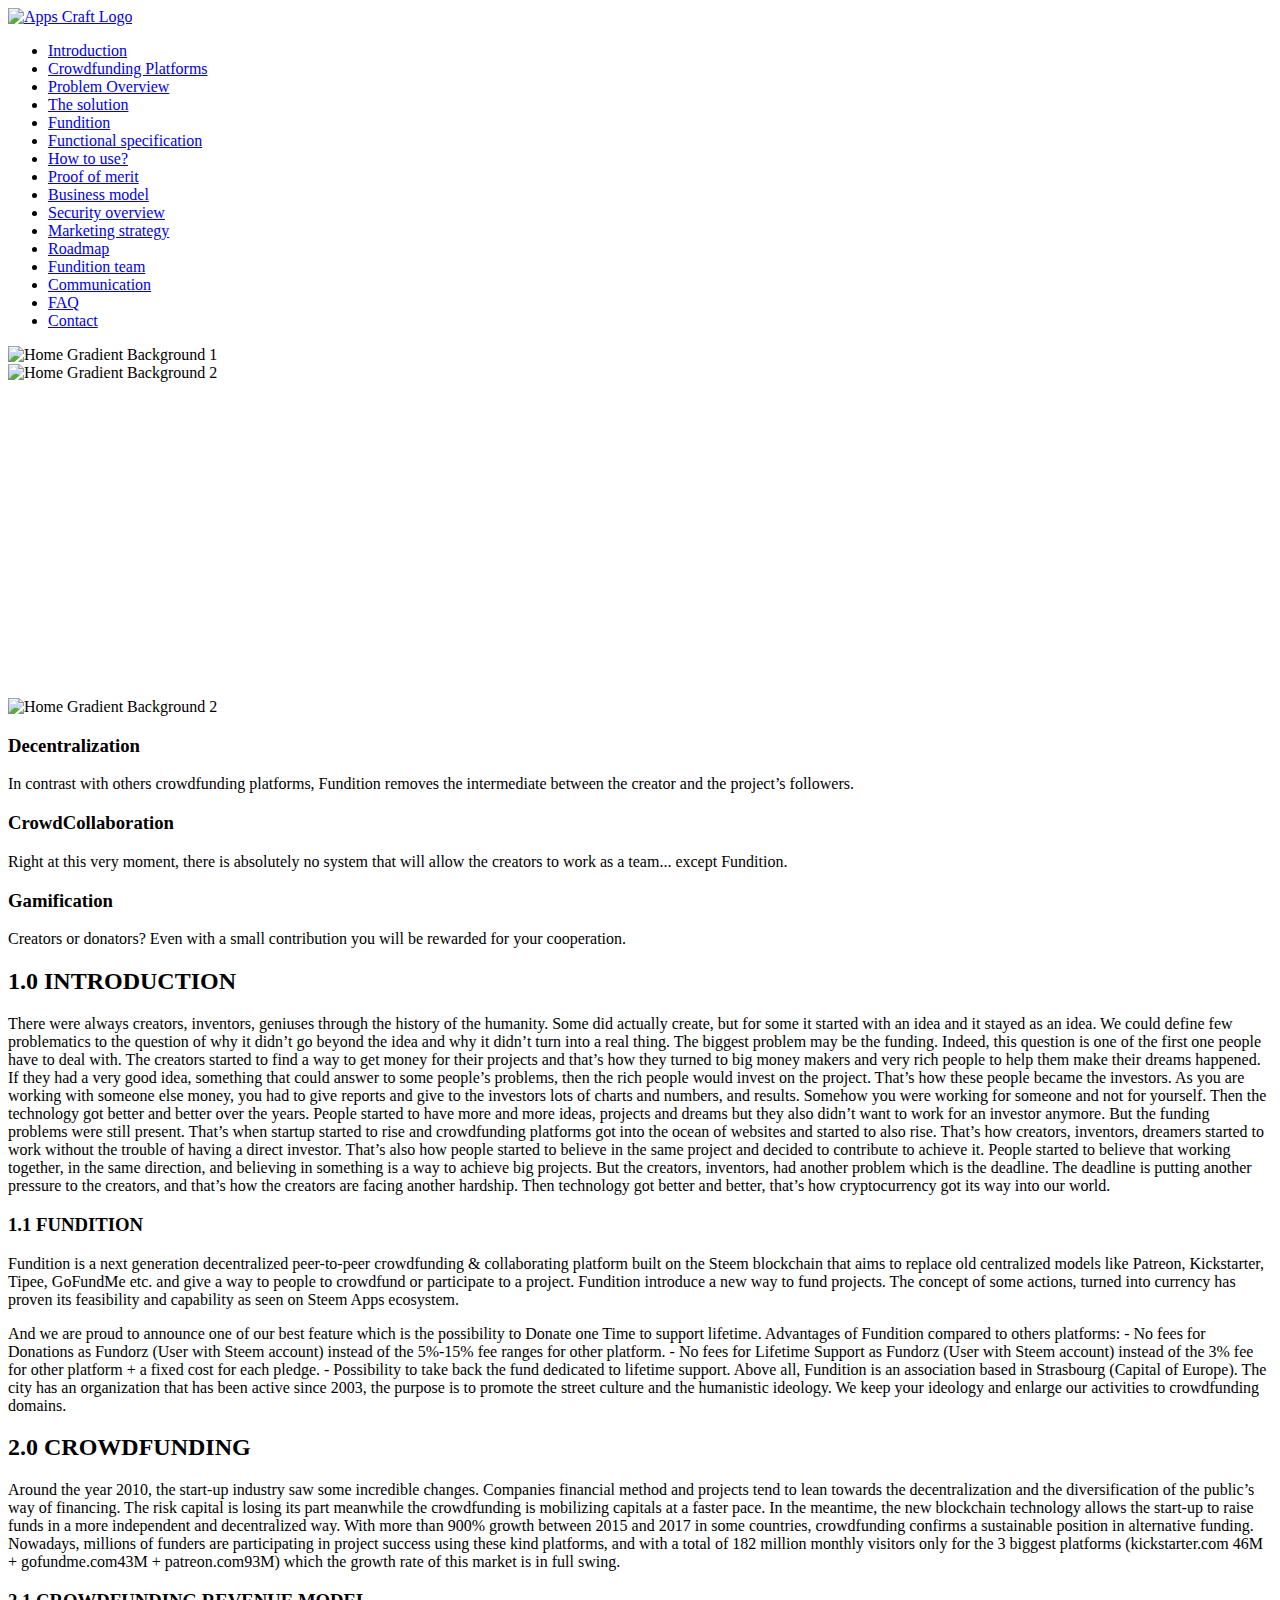
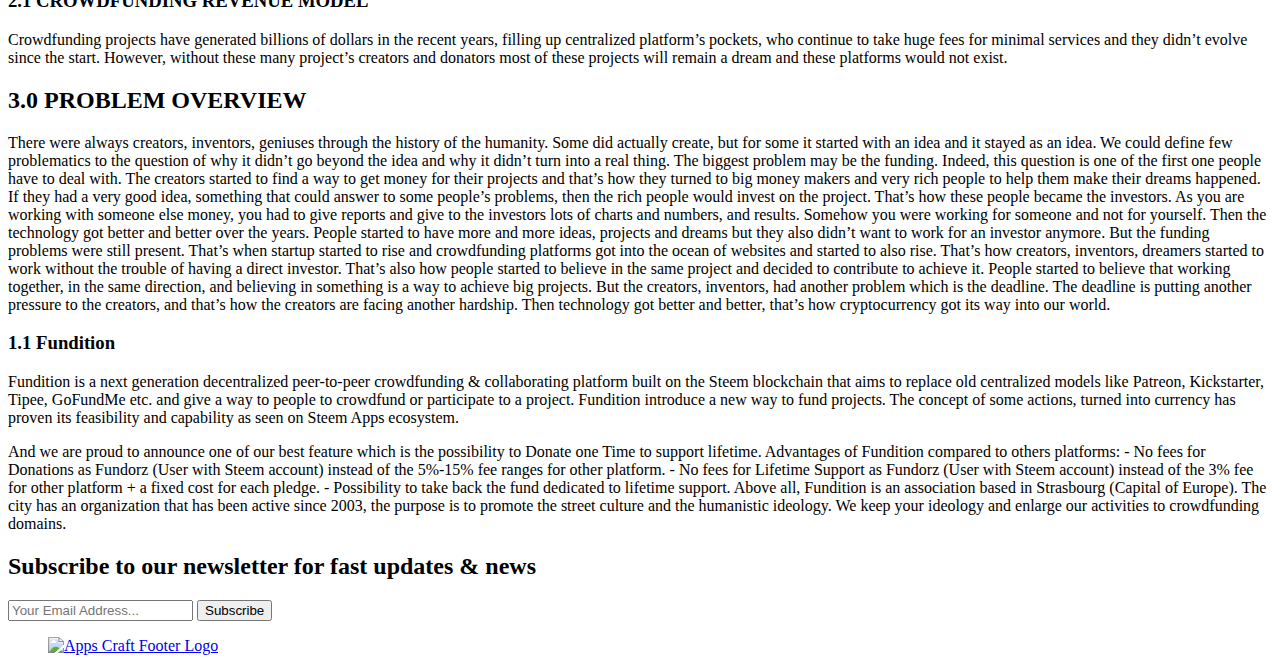
==== index.html @ 5d5ae324 "Update index.html" ====
<!doctype html>
<html class="no-js" lang="zxx">

<head>
	<title>Fundition - WhitePaper</title>

	<meta charset="UTF-8" />
	<meta http-equiv="X-UA-Compatible" content="IE=edge">
	<meta name="description" content="Apps Craft - Creative Agency Template by pixiefy">
	<meta name="author" content="pixiefy">
	<meta name="viewport" content="width=device-width, initial-scale=1">
	<link href="https://fonts.googleapis.com/css?family=Poppins:300,400,500,600,700" rel="stylesheet">

	<link rel="stylesheet" href="css/owl.theme.css">
	<link rel="stylesheet" href="css/owl.transitions.css">
	<link rel="stylesheet" href="css/owl.carousel.css">
	<!-- Owl Stylesheet -->
	<link rel="stylesheet" href="css/magnific-popup.css">
	<!-- Magnific PopUP Stylesheet -->
	<link rel="stylesheet" href="css/isotope.css">
	<!-- Isotope Stylesheet -->
	<link rel="stylesheet" href="css/bootstrap.min.css" />
	<!-- Bootstrap Stylesheet -->
	<link rel="stylesheet" href="css/et-lant-font.css" />
	<!-- Et-Lant Font Stylesheet -->
	<link rel="stylesheet" href="css/3dslider.css" />
	<!-- 3D Slider Stylesheet -->
	<link rel="stylesheet" href="css/animate.css" />
	<!-- Animate Stylesheet -->
	<link rel="stylesheet" href="css/material-design-iconic-font.css" />
	<!-- Iconic Font Stylesheet -->
	<link rel="stylesheet" href="style.css">
	<!-- Main Style.css Stylesheet -->
	<link rel="stylesheet" href="css/responsive.css">
	<!-- Resposive.css Stylesheet -->
</head>

<body>

	<!-- Apps Craft Body Start -->
	<div id="preloader"></div>

	<!-- Apps Craft Main Menu -->
	<header class="apps-craft-main-menu-area" id="apps-craft-menus">
		<div class="container">
			<div class="row">
				<div class="col-md-3 col-sm-3 col-xs-6">
					<div class="apps-craft-logo">
						<a href="#apps-craft-home">
							<img src="img/logo.png" alt="Apps Craft Logo">
						</a>
					</div>
					<!-- .apps-craft-logo END -->
				</div>

				<div class="col-md-9 col-sm-9 col-xs-6">
					<div class="apps-craft-menu-and-serach clear-both">
						<span id="apps-craft-main-menu-icon">
							<div class="la-ball-elastic-dots la-2x item-generate" style="color:#fa326f">
								<div></div>
								<div></div>
								<div></div>
							</div>
						</span>
						<nav id="apps-craft-menu" class="apps-craft-menu">
							<ul>
								<li>
									<a href="#apps-craft-introduction">Introduction</a>
								</li>
								<li>
									<a href="#apps-craft-crowdfunding">Crowdfunding Platforms</a>
								</li>
								<li>
									<a href="#apps-craft-problem">Problem Overview</a>
								</li>
								<li>
									<a href="#apps-craft-solution">The solution</a>
								</li>
								<li>
									<a href="#apps-craft-fundition">Fundition</a>
								</li>
								<li>
									<a href="#apps-craft-specification">Functional specification</a>
								</li>
								<li>
									<a href="#apps-craft-howtouse">How to use?</a>
								</li>
								<li>
									<a href="#apps-craft-proofofmerit">Proof of merit</a>
								</li>
								<li>
									<a href="#apps-craft-businessmodel">Business model</a>
								</li>
								<li>
									<a href="#apps-craft-security">Security overview</a>
								</li>
								<li>
									<a href="#apps-craft-marketing">Marketing strategy</a>
								</li>
								<li>
									<a href="#apps-craft-roadmap">Roadmap</a>
								</li>
								<li>
									<a href="#apps-craft-team">Fundition team</a>
								</li>
								<li>
									<a href="#apps-craft-communication">Communication</a>
								</li>
								<li>
									<a href="#apps-craft-faq">FAQ</a>
								</li>
								<li>
									<a href="#apps-craft-contact">Contact</a>
								</li>
							</ul>
						</nav>
						<!-- .apps-craft-menu END -->
					</div>
					<!-- .apps-craft-menu-and-serach END -->
				</div>
			</div>
		</div>
	</header>
	<!-- .apps-craft-main-menu END -->

	<!-- Apps Craft Welcome Section -->
	<section class="apps-craft-welcome-section" style="background-image: url(img/welcome-version-2.jpg);" id="apps-craft-home">
		<div class="apps-craft-position-rel hidden-xs">
			<div id="apps_craft_animation">
				<div class="layer" data-depth="0.20">
					<img src="img/home-gradiant-bg-1.png" alt="Home Gradient Background 1">
				</div>
				<div class="layer apps_craft_layer_z" data-depth="0.20">
					<img src="img/home-gradiant-bg-2.png" alt="Home Gradient Background 2">
				</div>
			</div>
		</div>
		<div class="apps-craft-welcome-container">
			<div class="container">
				<div class="row">
					<div class="col-md-12">
						<div class="apps-craft-welcome-content" style="margin-top:25%;">
							<div class="apps-craft-section-heading">
								<img src="img/fundition.png" alt="Home Gradient Background 2">
							</div>
						</div>
					</div>
					<!-- <div class="col-md-6 col-sm-8 col-xs-12">
						<div class="apps-craft-welcome-tbl">
							<div class="apps-craft-welcome-tbl-c">
								<div class="apps-craft-welcome-content">
									<h1>Get Your Free <br> Download of <br> <span>Restaurant</span> App</h1>

									<div class="apps-craft-download-store-btn-group">
										<a href="#" class="apps-craft-btn play-store-btn"><img src="img/google-play-logo.png" alt=""></a>
										<a href="#" class="apps-craft-btn app-store-btn"><img src="img/app-store-logo.png" alt=""></a>
									</div>
								</div>
							</div>
						</div>
					</div>
					<div class="col-md-6 col-sm-4 hidden-xs text-right">
						<div class="apps-craft-welcome-screenshort">
							<div class="apps-craft-welcome-tbl">
								<div class="apps-craft-welcome-tbl-c">
									<figure class="apps-craft-welcome-section-screen-short">
										<img src="img/app-screen-short.png" alt="" class="wow fadeIn" data-wow-delay=".4s">
									</figure>	
								</div>
							</div>
						</div>
					</div> -->
				</div>
			</div>
		</div>
		<div class="apps-craft-about-section" id="apps-craft-about">
			<div class="container">
				<div class="row">
					<div class="col-md-4 col-sm-4 col-xs-12">
						<div class="apps-craft-single-about wow fadeIn" data-wow-delay="400ms">
							<span class="icon-global"></span>
							<h3>Decentralization</h3>
							<p>In contrast with others crowdfunding platforms, Fundition removes the intermediate between the creator and the project’s
								followers.</p>
						</div>
					</div>
					<div class="col-md-4 col-sm-4 col-xs-12">
						<div class="apps-craft-single-about wow fadeIn" data-wow-delay="600ms">
							<span class="icon-lightbulb"></span>
							<h3>CrowdCollaboration</h3>
							<p>Right at this very moment, there is absolutely no system that will allow the creators to work as a team... except
								Fundition.</p>
						</div>
					</div>
					<div class="col-md-4 col-sm-4 col-xs-12">
						<div class="apps-craft-single-about wow fadeIn" data-wow-delay="800ms">
							<span class="icon-trophy"></span>
							<h3>Gamification</h3>
							<p>Creators or donators? Even with a small contribution you will be rewarded for your cooperation.</p>
						</div>
					</div>
				</div>
			</div>
		</div>
	</section>


	<!-- INTRODUCTION -->
	<section class="apps-craft-feature-section section-padding" id="apps-craft-introduction">
		<div class="container">
			<div class="row">
				<div class="apps-craft-now-available-content wow fadeIn">
						<div class="apps-craft-section-heading">
								<h2>1.0 INTRODUCTION</h2>
							</div>
					<p>There were always creators, inventors, geniuses through the history of the humanity. Some did actually create, but for some it started with an idea and it stayed as an idea. We could define few problematics to the question of why it didn’t go beyond the idea and why it didn’t turn into a real thing. The biggest problem may be the funding. Indeed, this question is one of the first one people have to deal with. The creators started to find a way to get money for their projects and that’s how they turned to big money makers and very rich people to help them make their dreams happened. If they had a very good idea, something that could answer to some people’s problems, then the rich people would invest on the project. That’s how these people became the investors. As you are working with someone else money, you had to give reports and give to the investors lots of charts and numbers, and results. Somehow you were working for someone and not for yourself. Then the technology got better and better over the years. People started to have more and more ideas, projects and dreams but they also didn’t want to work for an investor anymore. But the funding problems were still present. That’s when startup started to rise and crowdfunding platforms got into the ocean of websites and started to also rise. That’s how creators, inventors, dreamers started to work without the trouble of having a direct investor. That’s also how people started to believe in the same project and decided to contribute to achieve it. People started to believe that working together, in the same direction, and believing in something is a way to achieve big projects. But the creators, inventors, had another problem which is the deadline. The deadline is putting another pressure to the creators, and that’s how the creators are facing another hardship. Then technology got better and better, that’s how cryptocurrency got its way into our world.</p>
				</div>
				<div class="apps-craft-now-available-content wow fadeIn">
						<div class="apps-craft-section-heading">
								<h3>1.1 FUNDITION</h3>
							</div>
						<p>Fundition is a next generation decentralized peer-to-peer crowdfunding & collaborating platform built on the Steem blockchain that aims to replace old centralized models like Patreon, Kickstarter, Tipee, GoFundMe etc. and give a way to people to crowdfund or participate to a project. Fundition introduce a new way to fund projects. The concept of some actions, turned into currency has proven its feasibility and capability as seen on Steem Apps ecosystem.</p>
					<p>And we are proud to announce one of our best feature which is the possibility to Donate one Time to support lifetime.
							Advantages of Fundition compared to others platforms:
							- No fees for Donations as Fundorz (User with Steem account) instead of the 5%-15% fee ranges for other platform.
							- No fees for Lifetime Support as Fundorz (User with Steem account) instead of the 3% fee for other platform + a fixed cost for each pledge.
							- Possibility to take back the fund dedicated to lifetime support.
							Above all, Fundition is an association based in Strasbourg (Capital of Europe). The city has an organization that has been active since 2003, the purpose is to promote the street culture and the humanistic ideology. We keep your ideology and enlarge our activities to crowdfunding domains.
							</p>
					</div>
			</div>
		</div>
	</section>
		<!-- CROWDFUNDING -->
		<section class="apps-craft-feature-section section-padding" id="apps-craft-crowdfunding">
				<div class="container">
					<div class="row">
						<div class="apps-craft-now-available-content wow fadeIn">
								<div class="apps-craft-section-heading">
										<h2>2.0 CROWDFUNDING</h2>
									</div>
									<p>Around the year 2010, the start-up industry saw some incredible changes. Companies financial method and projects tend to lean towards the decentralization and the diversification of the public’s way of financing. The risk capital is losing its part meanwhile the crowdfunding is mobilizing capitals at a faster pace.  In the meantime, the new blockchain technology allows the start-up to raise funds in a more independent and decentralized way.
											With more than 900% growth between 2015 and 2017 in some countries, crowdfunding confirms a sustainable position in alternative funding. Nowadays, millions of funders are participating in project success using these kind platforms, and with a total of 182 million monthly visitors only for the 3 biggest platforms (kickstarter.com 46M + gofundme.com43M + patreon.com93M) which the growth rate of this market is in full swing.
											</p>						</div>
						<div class="apps-craft-now-available-content wow fadeIn">
								<div class="apps-craft-section-heading">
										<h3>2.1 CROWDFUNDING REVENUE MODEL</h3>
									</div>
							<p>Crowdfunding projects have generated billions of dollars in the recent years, filling up centralized platform’s pockets, who continue to take huge fees for minimal services and they didn’t evolve since the start. However, without these many project’s creators and donators most of these projects will remain a dream and these platforms would not exist.</p>
							</div>
					</div>
				</div>
			</section>
				<!-- PROBLEM -->
	<section class="apps-craft-feature-section section-padding" id="apps-craft-problem">
			<div class="container">
				<div class="row">
					<div class="apps-craft-now-available-content wow fadeIn">
							<div class="apps-craft-section-heading">
									<h2>3.0 PROBLEM OVERVIEW</h2>
								</div>
						<p>There were always creators, inventors, geniuses through the history of the humanity. Some did actually create, but for some it started with an idea and it stayed as an idea. We could define few problematics to the question of why it didn’t go beyond the idea and why it didn’t turn into a real thing. The biggest problem may be the funding. Indeed, this question is one of the first one people have to deal with. The creators started to find a way to get money for their projects and that’s how they turned to big money makers and very rich people to help them make their dreams happened. If they had a very good idea, something that could answer to some people’s problems, then the rich people would invest on the project. That’s how these people became the investors. As you are working with someone else money, you had to give reports and give to the investors lots of charts and numbers, and results. Somehow you were working for someone and not for yourself. Then the technology got better and better over the years. People started to have more and more ideas, projects and dreams but they also didn’t want to work for an investor anymore. But the funding problems were still present. That’s when startup started to rise and crowdfunding platforms got into the ocean of websites and started to also rise. That’s how creators, inventors, dreamers started to work without the trouble of having a direct investor. That’s also how people started to believe in the same project and decided to contribute to achieve it. People started to believe that working together, in the same direction, and believing in something is a way to achieve big projects. But the creators, inventors, had another problem which is the deadline. The deadline is putting another pressure to the creators, and that’s how the creators are facing another hardship. Then technology got better and better, that’s how cryptocurrency got its way into our world.</p>
					</div>
					<div class="apps-craft-now-available-content wow fadeIn">
							<div class="apps-craft-section-heading">
									<h3>1.1 Fundition</h3>
								</div>
							<p>Fundition is a next generation decentralized peer-to-peer crowdfunding & collaborating platform built on the Steem blockchain that aims to replace old centralized models like Patreon, Kickstarter, Tipee, GoFundMe etc. and give a way to people to crowdfund or participate to a project. Fundition introduce a new way to fund projects. The concept of some actions, turned into currency has proven its feasibility and capability as seen on Steem Apps ecosystem.</p>
						<p>And we are proud to announce one of our best feature which is the possibility to Donate one Time to support lifetime.
								Advantages of Fundition compared to others platforms:
								- No fees for Donations as Fundorz (User with Steem account) instead of the 5%-15% fee ranges for other platform.
								- No fees for Lifetime Support as Fundorz (User with Steem account) instead of the 3% fee for other platform + a fixed cost for each pledge.
								- Possibility to take back the fund dedicated to lifetime support.
								Above all, Fundition is an association based in Strasbourg (Capital of Europe). The city has an organization that has been active since 2003, the purpose is to promote the street culture and the humanistic ideology. We keep your ideology and enlarge our activities to crowdfunding domains.
								</p>
						</div>
				</div>
			</div>
		</section>



	<!-- Apps Craft Footer Section -->
	<footer class="apps-craft-footer-section" id="apps-craft-footer">
		<div class="container">
			<div class="row">
				<div class="col-md-12">
					<div class="apps-craft-subscribe-content">
						<div class="wow fadeInUp" data-wow-delay=".3s">
							<h2>
								<span>Subscribe</span> to our newsletter for fast updates & news</h2>
						</div>
						<div class="apps-craft-subscribe-form apps-craft-subscribe-form-box-shadow clear-both wow fadeInUp" data-wow-delay=".5s">
							<form class="mc-form bottom">
								<input class="mc-email" id="mc-email" placeholder="Your Email Address..." type="email" required="required">
								<input class="submit-btn" type="submit" value="Subscribe">
								<label for="mc-email"></label>
							</form>
						</div>
						<!-- .apps-craft-subscribe-form END -->
					</div>
					<!-- .apps-craft-subscribe-content END -->

					<figure class="apps-craft-footer-logo text-center">
						<a href="#">
							<img src="img/footer-logo.png" alt="Apps Craft Footer Logo" class="wow fadeInUp" data-wow-delay=".7s">
						</a>
					</figure>
					<!-- .apps-craft-footer-logo END -->
				</div>
			</div>
		</div>
	</footer>
	<!-- .apps-craft-footer-section END -->

	<!-- js File Start -->

	<script type="text/javascript" src="js/jquery-3.1.1.min.js"></script>
	<!-- jquery-3.1.1.min.js -->
	<script type="text/javascript" src="js/jquery.ajaxchimp.min.js"></script>
	<!--jquery.ajaxchimp.min.js  -->
	<script type="text/javascript" src="js/jquery.easing.1.3.js"></script>
	<!--jquery.easing.1.3.js  -->
	<script type="text/javascript" src="js/bootstrap.min.js"></script>
	<!-- bootstrap.min.js -->
	<script src="js/owl.carousel.min.js"></script>
	<!-- owl.carousel.min.js -->
	<script src="js/isotope.pkgd.min.js"></script>
	<!-- isotope.pkgd.min.js -->
	<script src="js/jquery.magnific-popup.min.js"></script>
	<!-- jquery.magnific-popup.min.js -->
	<script src="js/skrollr.min.js"></script>
	<!-- skrollr.min.js -->
	<script src="js/utils.js"></script>
	<!-- utils.js -->
	<script src="js/jquery.parallax.js"></script>
	<!-- jquery.parallax.js -->
	<script src="js/wow.js"></script>
	<!-- wow.js -->
	<script src="js/jquery.tubular.1.0.js"></script>
	<!-- jquery.tubular.1.0.js -->
	<script src="js/particles.js"></script>
	<!-- jquery.particles.js -->

	<script src="js/main.js"></script>
	<!-- main.js -->

</body>

</html>
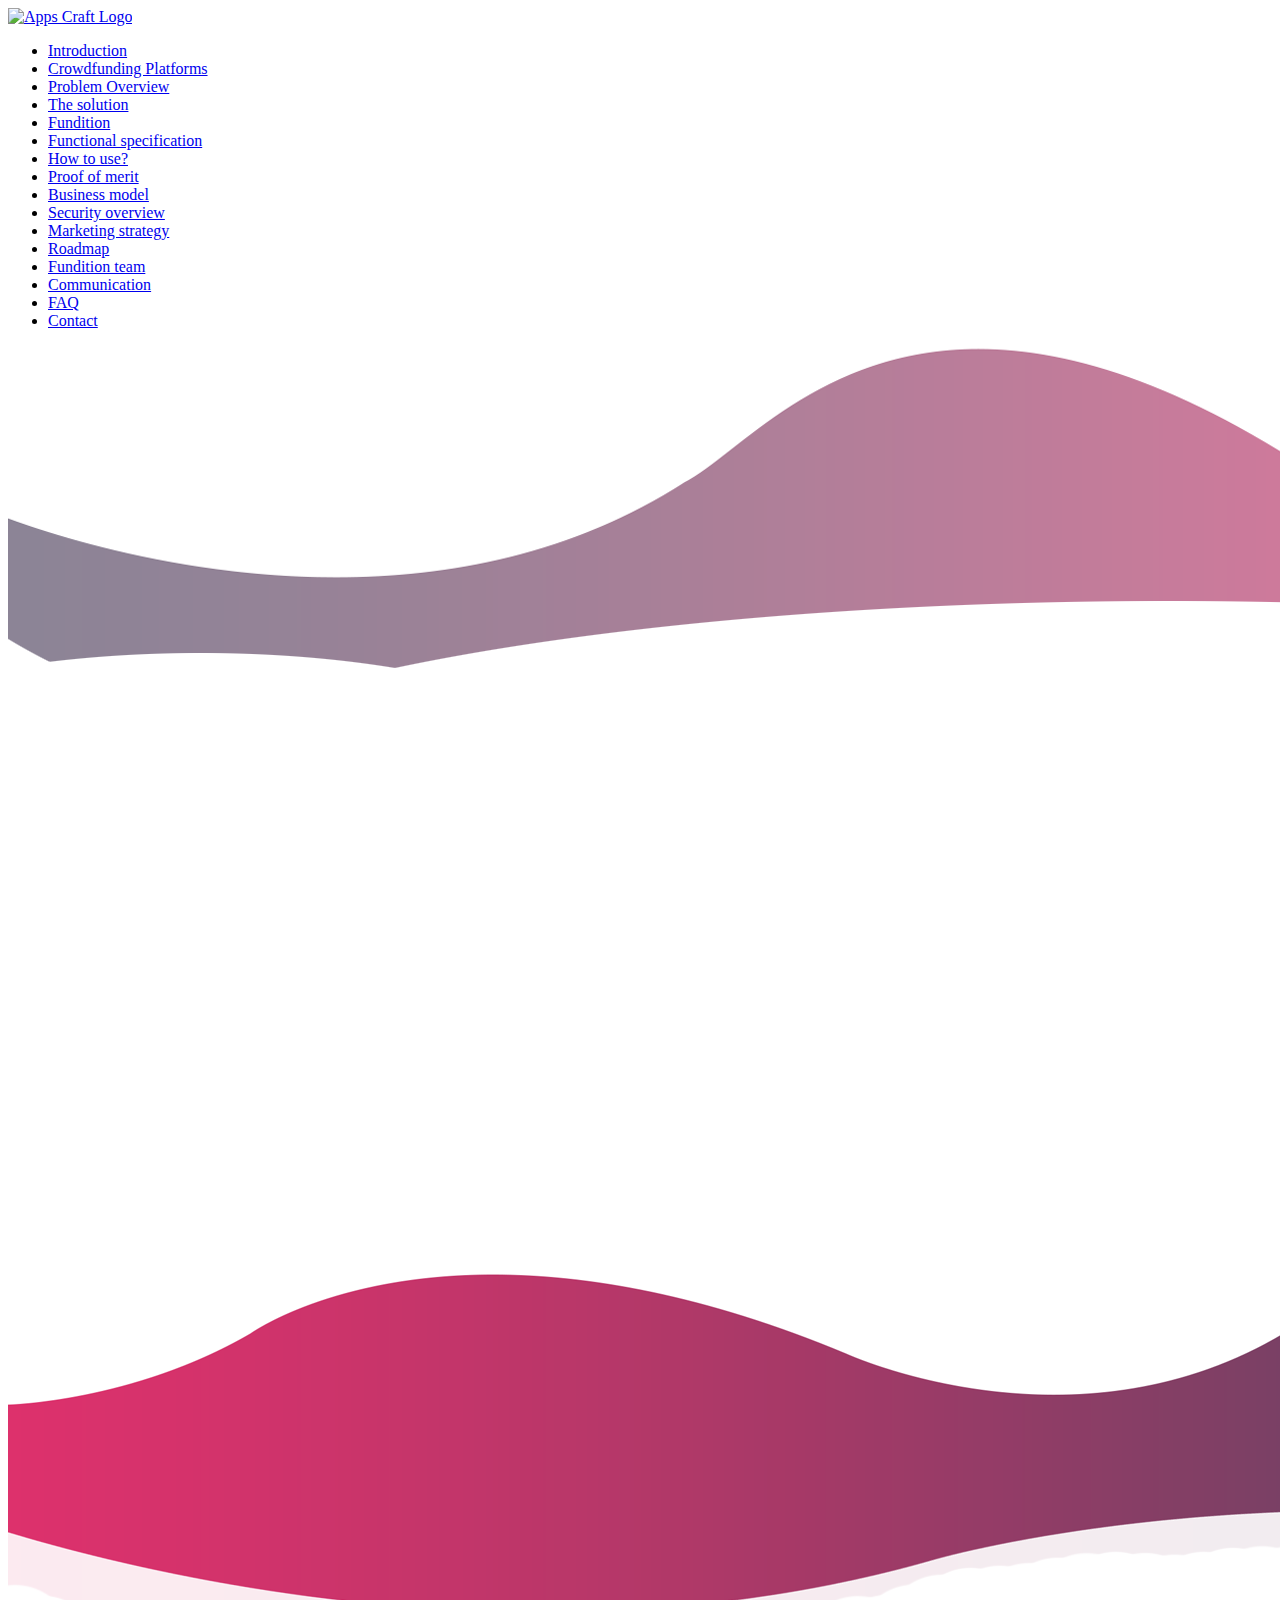
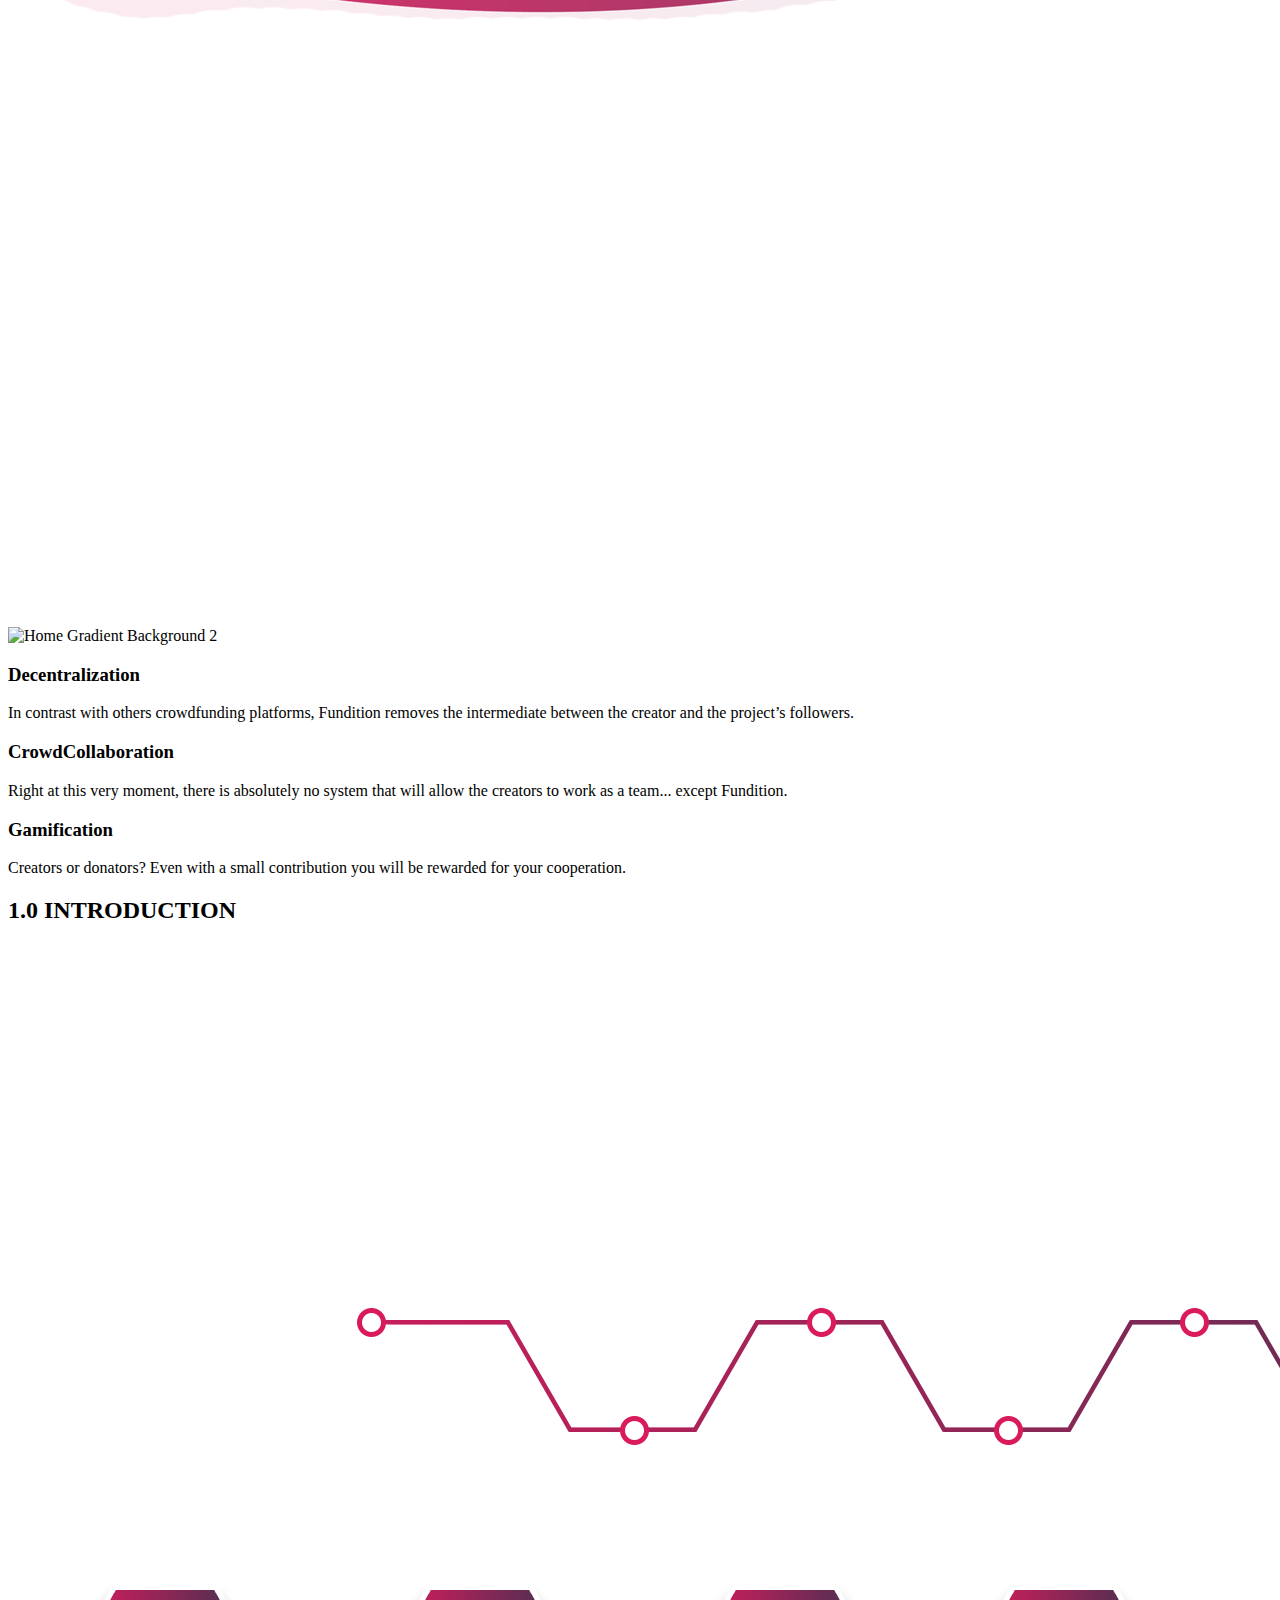
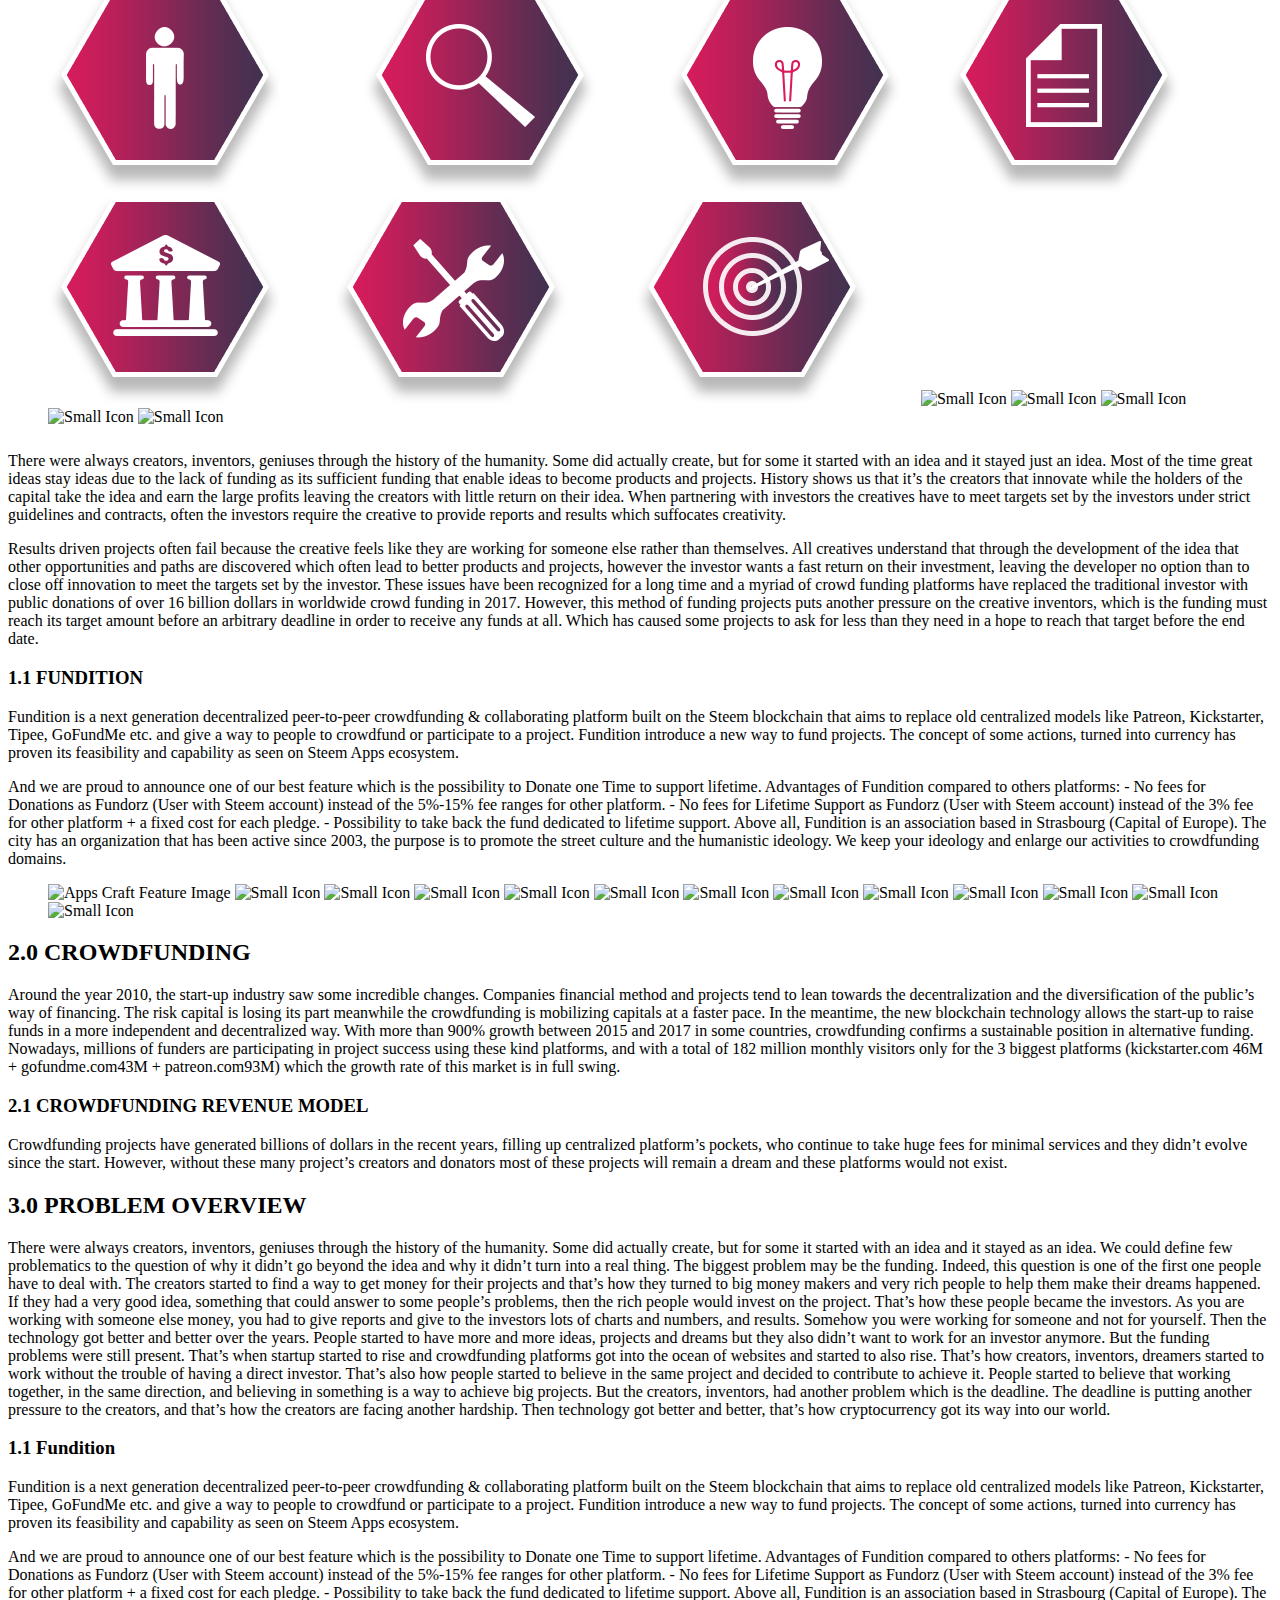
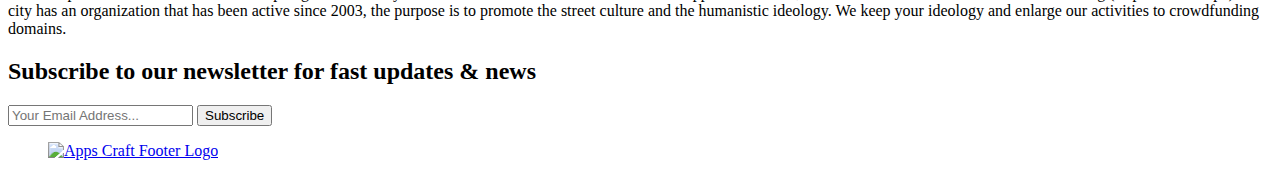
==== commit d63d06c8: "introduction" ====
--- a/index.html
+++ b/index.html
@@ -2,7 +2,7 @@
 <html class="no-js" lang="zxx">
 
 <head>
-	<title>Fundition - WhitePaper</title>
+	<title>Fundition.io - Decentralized Crowdfunding platform</title>
 
 	<meta charset="UTF-8" />
 	<meta http-equiv="X-UA-Compatible" content="IE=edge">
@@ -37,9 +37,6 @@
 
 <body>
 
-	<!-- Apps Craft Body Start -->
-	<div id="preloader"></div>
-
 	<!-- Apps Craft Main Menu -->
 	<header class="apps-craft-main-menu-area" id="apps-craft-menus">
 		<div class="container">
@@ -181,7 +178,8 @@
 							<span class="icon-global"></span>
 							<h3>Decentralization</h3>
 							<p>In contrast with others crowdfunding platforms, Fundition removes the intermediate between the creator and the project’s
-								followers.</p>
+								followers.
+							</p>
 						</div>
 					</div>
 					<div class="col-md-4 col-sm-4 col-xs-12">
@@ -189,7 +187,8 @@
 							<span class="icon-lightbulb"></span>
 							<h3>CrowdCollaboration</h3>
 							<p>Right at this very moment, there is absolutely no system that will allow the creators to work as a team... except
-								Fundition.</p>
+								Fundition.
+							</p>
 						</div>
 					</div>
 					<div class="col-md-4 col-sm-4 col-xs-12">
@@ -210,73 +209,331 @@
 		<div class="container">
 			<div class="row">
 				<div class="apps-craft-now-available-content wow fadeIn">
-						<div class="apps-craft-section-heading">
-								<h2>1.0 INTRODUCTION</h2>
-							</div>
-					<p>There were always creators, inventors, geniuses through the history of the humanity. Some did actually create, but for some it started with an idea and it stayed as an idea. We could define few problematics to the question of why it didn’t go beyond the idea and why it didn’t turn into a real thing. The biggest problem may be the funding. Indeed, this question is one of the first one people have to deal with. The creators started to find a way to get money for their projects and that’s how they turned to big money makers and very rich people to help them make their dreams happened. If they had a very good idea, something that could answer to some people’s problems, then the rich people would invest on the project. That’s how these people became the investors. As you are working with someone else money, you had to give reports and give to the investors lots of charts and numbers, and results. Somehow you were working for someone and not for yourself. Then the technology got better and better over the years. People started to have more and more ideas, projects and dreams but they also didn’t want to work for an investor anymore. But the funding problems were still present. That’s when startup started to rise and crowdfunding platforms got into the ocean of websites and started to also rise. That’s how creators, inventors, dreamers started to work without the trouble of having a direct investor. That’s also how people started to believe in the same project and decided to contribute to achieve it. People started to believe that working together, in the same direction, and believing in something is a way to achieve big projects. But the creators, inventors, had another problem which is the deadline. The deadline is putting another pressure to the creators, and that’s how the creators are facing another hardship. Then technology got better and better, that’s how cryptocurrency got its way into our world.</p>
+					<div class="apps-craft-section-heading" style="padding-bottom:20px;">
+						<h2>1.0 INTRODUCTION</h2>
+					</div>
+	
+					<div class="apps-craft-feature-img text-center" itemscope itemtype="http://schema.org/ImageGallery">
+						<figure itemprop="associatedMedia" itemscope itemtype="http://schema.org/ImageObject">
+							<img src="img/introduction-line.png" alt="Apps Craft Feature Image">
+	
+							<span class="apps-craft-feature-ico icon-1x" 
+							data-1000-top="opacity: 0.2;top: 116px;transform:translateX(190px) scale(1);"
+							data-800-top="opacity: 1;bottom: 61px;transform:translateX(190px) scale(1);"
+							data-top="bottom: 61px;transform:translateX(190px) scale(1);" >
+								<img src="img/icon/icon-user.png" alt="Small Icon">
+							</span> 
+							<span class="apps-craft-feature-ico icon-1x" 
+							data-1000-top="opacity: 0;top: 86px;transform:translateX(190px) scale(1);"
+							data-800-top="opacity: 1;bottom: 61px;transform:translateX(190px) scale(1);"
+							data-top="bottom: 61px;transform:translateX(190px) scale(1);" >
+							<span style="color:white;">CREATOR</span>
+							</span> 
+
+							<span class="apps-craft-feature-ico icon-1x" 
+							data-900-top="opacity: 0.2;top: 180px;transform:translateX(310px) scale(1);"
+							data-700-top="opacity: 1;bottom: 61px;transform:translateX(310px) scale(1);"
+							data-top="bottom: 61px;transform:translateX(310px) scale(1);" >
+								<img src="img/icon/icon-search.png" alt="Small Icon">
+							</span> 
+
+							<span class="apps-craft-feature-ico icon-1x" 
+							data-900-top="opacity: 0;top: 150px;transform:translateX(310px) scale(1);"
+							data-700-top="opacity: 1;bottom: 61px;transform:translateX(310px) scale(1);"
+							data-top="bottom: 61px;transform:translateX(310px) scale(1);" >
+							<span style="color:white;">SEARCH</span>
+							</span> 
+
+							<span class="apps-craft-feature-ico icon-1x" 
+							data-800-top="opacity: 0.2;top: 116px;transform:translateX(426px) scale(1);"
+							data-600-top="opacity: 1;bottom: 61px;transform:translateX(426px) scale(1);"
+							data-top="bottom: 61px;transform:translateX(426px) scale(1);" >
+								<img src="img/icon/icon-create.png" alt="Small Icon">
+							</span> 
+
+							<span class="apps-craft-feature-ico icon-1x" 
+							data-800-top="opacity:0;top: 86px;transform:translateX(426px) scale(1);"
+							data-600-top="opacity: 1;bottom: 61px;transform:translateX(426px) scale(1);"
+							data-top="bottom: 61px;transform:translateX(426px) scale(1);" >
+							<span style="color:white;">IDEA</span>
+							</span> 
+
+							<span class="apps-craft-feature-ico icon-1x" 
+							data-700-top="opacity:0.2;top: 180px;transform:translateX(540px) scale(1);"
+							data-500-top="opacity: 1;bottom: 61px;transform:translateX(540px) scale(1);"
+							data-top="bottom: 61px;transform:translateX(540px) scale(1);" >
+								<img src="img/icon/icon-note.png" alt="Small Icon">
+							</span> 
+
+							<span class="apps-craft-feature-ico icon-1x" 
+							data-700-top="opacity:0;top: 150px;transform:translateX(540px) scale(1);"
+							data-500-top="opacity: 1;bottom: 61px;transform:translateX(540px) scale(1);"
+							data-top="bottom: 61px;transform:translateX(540px) scale(1);" >
+							<span style="color:white;">PLAN</span>
+							</span> 
+
+							<span class="apps-craft-feature-ico icon-1x" 
+							data-600-top="opacity:0.2;top: 116px;transform:translateX(652px) scale(1);"
+							data-400-top="opacity: 0.5;bottom: 61px;transform:translateX(652px) scale(1);"
+							data-300-top="opacity: 0.5;bottom: 61px;transform:translateX(652px) scale(1);"
+							data-200-top="opacity: 0.5;bottom: 61px;transform:translateX(652px) scale(1);"
+							data-100-top="opacity: 0.2;bottom: 61px;transform:translateX(652px) scale(1);"
+						 >
+								<img src="img/icon/icon-fund.png" alt="Small Icon">
+							</span> 
+
+							<span class="apps-craft-feature-ico icon-1x" 
+							data-600-top="opacity:0;top: 86px;transform:translateX(652px) scale(1);"
+							data-400-top="opacity: 0.5;bottom: 61px;transform:translateX(652px) scale(1);"
+							data-top="bottom: 61px;transform:translateX(652px) scale(1);" >
+							<span style="color:white;">FUND</span>
+							</span> 
+
+							<span class="apps-craft-feature-ico icon-1x" 
+							data-500-top="opacity:0.2;top: 180px;transform:translateX(766px) scale(1);"
+							data-300-top="opacity:0.2;bottom: 61px;transform:translateX(766px) scale(1);"
+							data-100-top="opacity:0.1;bottom: 61px;transform:translateX(766px) scale(1);"
+							data-top="bottom: 61px;transform:translateX(766px) scale(1);" >
+								<img src="img/icon/icon-settings.png" alt="Small Icon">
+							</span> 
+
+							<span class="apps-craft-feature-ico icon-1x" 
+							data-500-top="opacity:0;top: 150px;transform:translateX(766px) scale(1);"
+							data-300-top="opacity:1;bottom: 61px;transform:translateX(766px) scale(1);"
+							data-top="bottom: 61px;transform:translateX(766px) scale(1);" >
+							<span style="color:white;">ACTION</span>
+							</span> 
+	
+							<span class="apps-craft-feature-ico icon-1x" 
+							data-400-top="opacity: 0.2;top: 116px;transform:translateX(886px) scale(1);"
+							data-200-top="opacity:0.2;bottom: 61px;transform:translateX(886px) scale(1);"
+							data-200-top="opacity:0;bottom: 61px;transform:translateX(886px) scale(1);"
+							data-top="opacity:0;bottom: 61px;transform:translateX(886px) scale(1);" >
+								<img src="img/icon/icon-goal.png" alt="Small Icon">
+							</span> 
+
+							<span class="apps-craft-feature-ico icon-1x" 
+							data-400-top="opacity:0;top: 86px;transform:translateX(886px) scale(1);"
+							data-200-top="opacity:1;bottom: 61px;transform:translateX(886px) scale(1);"
+							data-top="opacity:0;bottom: 61px;transform:translateX(886px) scale(1);" >
+							<span style="color:white;">GOAL</span>
+							</span> 
+
+							<span class="apps-craft-feature-ico icon-3x" 
+							data-bottom="transform:translateY(826px)" 
+							data-top="transform:translateY(26px);">
+								<img src="img/icon/13.png" alt="Small Icon">
+							</span>
+							<span class="apps-craft-feature-ico icon-1x" 
+							data-bottom="transform:translateY(280px)" 
+							data-top="transform:translateY(40px);">
+								<img src="img/icon/15.png" alt="Small Icon">
+							</span>
+							<span class="apps-craft-feature-ico icon-10x" 
+							data-bottom="transform:translateY(226px)" 
+							data-top="transform:translateY(26px);">
+								<img src="img/icon/13.png" alt="Small Icon">
+							</span>
+							<span class="apps-craft-feature-ico icon-14x" 
+							data-bottom="transform:translateY(280px)" 
+							data-top="transform:translateY(40px);">
+								<img src="img/icon/15.png" alt="Small Icon">
+							</span> 
+							<span class="apps-craft-feature-ico icon-15x" 
+							data-bottom="transform:translateY(320px)" data-top="transform:translateY(80px);">
+								<img src="img/icon/13.png" alt="Small Icon">
+							</span> 
+						</figure>
+					</div>
+					<p style="padding-top:10px;">
+						There were always creators, inventors, geniuses through the history of the humanity. Some did actually create, 
+						but for some it started with an idea and it stayed just an idea. Most of the time great ideas stay ideas due 
+						to the lack of funding as its sufficient funding that enable ideas to become products and projects. History shows 
+						us that it’s the creators that innovate while the holders of the capital take the idea and earn the large profits 
+						leaving the creators with little return on their idea. When partnering with investors the creatives have to meet 
+						targets set by the investors under strict guidelines and contracts, often the investors require the creative to 
+						provide reports and results which suffocates creativity. 
+					</p>
+					<p>
+						Results driven projects often fail because the creative feels like they are working for someone else rather than 
+						themselves. All creatives understand that through the development of the idea that other opportunities and paths 
+						are discovered which often lead to better products and projects, however the investor wants a fast return on their 
+						investment, leaving the developer no option than to close off innovation to meet the targets set by the investor. 
+						These issues have been recognized for a long time and a myriad of crowd funding platforms have replaced the traditional 
+						investor with public donations of over 16 billion dollars in worldwide crowd funding in 2017. However, this method of 
+						funding projects puts another pressure on the creative inventors, which is the funding must reach its target amount 
+						before an arbitrary deadline in order to receive any funds at all. Which has caused some projects to ask for less 
+						than they need in a hope to reach that target before the end date.
+						</p>
 				</div>
 				<div class="apps-craft-now-available-content wow fadeIn">
-						<div class="apps-craft-section-heading">
-								<h3>1.1 FUNDITION</h3>
-							</div>
-						<p>Fundition is a next generation decentralized peer-to-peer crowdfunding & collaborating platform built on the Steem blockchain that aims to replace old centralized models like Patreon, Kickstarter, Tipee, GoFundMe etc. and give a way to people to crowdfund or participate to a project. Fundition introduce a new way to fund projects. The concept of some actions, turned into currency has proven its feasibility and capability as seen on Steem Apps ecosystem.</p>
+					<div class="apps-craft-section-heading">
+						<h3>1.1 FUNDITION</h3>
+					</div>
+					<p>Fundition is a next generation decentralized peer-to-peer crowdfunding & collaborating platform built on the Steem blockchain
+						that aims to replace old centralized models like Patreon, Kickstarter, Tipee, GoFundMe etc. and give a way to people
+						to crowdfund or participate to a project. Fundition introduce a new way to fund projects. The concept of some actions,
+						turned into currency has proven its feasibility and capability as seen on Steem Apps ecosystem.</p>
 					<p>And we are proud to announce one of our best feature which is the possibility to Donate one Time to support lifetime.
-							Advantages of Fundition compared to others platforms:
-							- No fees for Donations as Fundorz (User with Steem account) instead of the 5%-15% fee ranges for other platform.
-							- No fees for Lifetime Support as Fundorz (User with Steem account) instead of the 3% fee for other platform + a fixed cost for each pledge.
-							- Possibility to take back the fund dedicated to lifetime support.
-							Above all, Fundition is an association based in Strasbourg (Capital of Europe). The city has an organization that has been active since 2003, the purpose is to promote the street culture and the humanistic ideology. We keep your ideology and enlarge our activities to crowdfunding domains.
-							</p>
-					</div>
+						Advantages of Fundition compared to others platforms: - No fees for Donations as Fundorz (User with Steem account)
+						instead of the 5%-15% fee ranges for other platform. - No fees for Lifetime Support as Fundorz (User with Steem account)
+						instead of the 3% fee for other platform + a fixed cost for each pledge. - Possibility to take back the fund dedicated
+						to lifetime support. Above all, Fundition is an association based in Strasbourg (Capital of Europe). The city has an
+						organization that has been active since 2003, the purpose is to promote the street culture and the humanistic ideology.
+						We keep your ideology and enlarge our activities to crowdfunding domains.
+					</p>
+				</div>
+
+				<div class="apps-craft-feature-img text-center" itemscope itemtype="http://schema.org/ImageGallery">
+					<figure itemprop="associatedMedia" itemscope itemtype="http://schema.org/ImageObject">
+						<img src="img/funditioninfinite.png" alt="Apps Craft Feature Image">
+
+						<span class="apps-craft-feature-ico icon-5x" 
+						data-700-top="top: 215px;transform:translateX(330px) scale(0);"
+						data-500-top="opacity:1;bottom: 61px;transform:translateX(330px) scale(0.8);"
+						data-top="opacity:1;bottom: 61px;transform:translateX(330px) scale(0.8);" >
+							<img src="img/icon/icon-human.png" alt="Small Icon">
+						</span> 
+						<span class="apps-craft-feature-ico icon-5x" 
+						data-650-top="opacity: 0;top: 215px;transform:translateX(330px) scale(0);"
+						data-450-top="opacity: 0.5;bottom: 61px;transform:translateX(330px) scale(0.5);"
+						data-350-top="opacity: 1;bottom: 61px;transform:translateX(530px) scale(0.5);"
+						data-250-top="opacity: 0;bottom: 61px;transform:translateX(530px) scale(0.5);"
+						data-top="bottom: 61px;transform:translateX(530px) scale(0.5);" >
+							<img src="img/icon/icon-money.png" alt="Small Icon">
+						</span> 
+						<span class="apps-craft-feature-ico icon-5x" 
+						data-650-top="top: 215px;transform:translateX(750px) scale(0);"
+						data-450-top="bottom: 61px;transform:translateX(750px) scale(0.8);"
+						data-top="bottom: 61px;transform:translateX(750px) scale(0.8);" >
+							<img src="img/icon/icon-human.png" alt="Small Icon">
+						</span>
+						<span class="apps-craft-feature-ico icon-5x" 
+						data-600-top="opacity: 0;top: 215px;transform:translateX(750px) scale(0);"
+						data-400-top="opacity: 0.5;bottom: 61px;transform:translateX(750px) scale(0.5);"
+						data-300-top="opacity: 1;bottom: 61px;transform:translateX(570px) scale(0.5);"
+						data-250-top="opacity: 0;bottom: 61px;transform:translateX(570px) scale(0.5);"
+						data-top="bottom: 61px;transform:translateX(570px) scale(0.5);" >
+							<img src="img/icon/icon-idea.png" alt="Small Icon">
+						</span> 
+						<span class="apps-craft-feature-ico icon-6x" data-bottom="transform:translateY(830px)" data-top="transform:translateY(-90px);">
+							<img src="img/icon/15.png" alt="Small Icon">
+						</span>
+						<span class="apps-craft-feature-ico icon-7x"   
+						data-350-top="opacity: 0; transform: scale(0); top: 246px;"
+						data-200-top="opacity: 0; transform: scale(0); top: 246px;"
+						data-100-top="opacity: 1; transform: scale(1); bottom: 65px;" >
+							<img src="img/icon/icon-reward.png" alt="Small Icon">
+						</span>
+						<span class="apps-craft-feature-ico icon-7x"   
+						data-100-top="opacity: 0; transform:translateY(250px) scale(1); bottom: 65px;" 
+						data-top="opacity: 1; transform:translateY(650px) scale(1); bottom: 65px;">
+							<img src="img/icon/icon-reward.png" alt="Small Icon">
+						</span>
+						<span class="apps-craft-feature-ico icon-3x" 
+						data-bottom="transform:translateY(826px)" 
+						data-top="transform:translateY(26px);">
+							<img src="img/icon/13.png" alt="Small Icon">
+						</span>
+						<span class="apps-craft-feature-ico icon-1x" 
+						data-bottom="transform:translateY(280px)" 
+						data-top="transform:translateY(40px);">
+							<img src="img/icon/15.png" alt="Small Icon">
+						</span>
+						<span class="apps-craft-feature-ico icon-10x" 
+						data-bottom="transform:translateY(226px)" 
+						data-top="transform:translateY(26px);">
+							<img src="img/icon/13.png" alt="Small Icon">
+						</span>
+						<span class="apps-craft-feature-ico icon-14x" 
+						data-bottom="transform:translateY(280px)" 
+						data-top="transform:translateY(40px);">
+							<img src="img/icon/15.png" alt="Small Icon">
+						</span> 
+						<span class="apps-craft-feature-ico icon-15x" 
+						data-bottom="transform:translateY(320px)" data-top="transform:translateY(80px);">
+							<img src="img/icon/13.png" alt="Small Icon">
+						</span> 
+					</figure>
+				</div>
 			</div>
 		</div>
 	</section>
-		<!-- CROWDFUNDING -->
-		<section class="apps-craft-feature-section section-padding" id="apps-craft-crowdfunding">
-				<div class="container">
-					<div class="row">
-						<div class="apps-craft-now-available-content wow fadeIn">
-								<div class="apps-craft-section-heading">
-										<h2>2.0 CROWDFUNDING</h2>
-									</div>
-									<p>Around the year 2010, the start-up industry saw some incredible changes. Companies financial method and projects tend to lean towards the decentralization and the diversification of the public’s way of financing. The risk capital is losing its part meanwhile the crowdfunding is mobilizing capitals at a faster pace.  In the meantime, the new blockchain technology allows the start-up to raise funds in a more independent and decentralized way.
-											With more than 900% growth between 2015 and 2017 in some countries, crowdfunding confirms a sustainable position in alternative funding. Nowadays, millions of funders are participating in project success using these kind platforms, and with a total of 182 million monthly visitors only for the 3 biggest platforms (kickstarter.com 46M + gofundme.com43M + patreon.com93M) which the growth rate of this market is in full swing.
-											</p>						</div>
-						<div class="apps-craft-now-available-content wow fadeIn">
-								<div class="apps-craft-section-heading">
-										<h3>2.1 CROWDFUNDING REVENUE MODEL</h3>
-									</div>
-							<p>Crowdfunding projects have generated billions of dollars in the recent years, filling up centralized platform’s pockets, who continue to take huge fees for minimal services and they didn’t evolve since the start. However, without these many project’s creators and donators most of these projects will remain a dream and these platforms would not exist.</p>
-							</div>
-					</div>
-				</div>
-			</section>
-				<!-- PROBLEM -->
+	<!-- CROWDFUNDING -->
+	<section class="apps-craft-feature-section section-padding" id="apps-craft-crowdfunding">
+		<div class="container">
+			<div class="row">
+				<div class="apps-craft-now-available-content wow fadeIn">
+					<div class="apps-craft-section-heading">
+						<h2>2.0 CROWDFUNDING</h2>
+					</div>
+					<p>Around the year 2010, the start-up industry saw some incredible changes. Companies financial method and projects tend
+						to lean towards the decentralization and the diversification of the public’s way of financing. The risk capital is
+						losing its part meanwhile the crowdfunding is mobilizing capitals at a faster pace. In the meantime, the new blockchain
+						technology allows the start-up to raise funds in a more independent and decentralized way. With more than 900% growth
+						between 2015 and 2017 in some countries, crowdfunding confirms a sustainable position in alternative funding. Nowadays,
+						millions of funders are participating in project success using these kind platforms, and with a total of 182 million
+						monthly visitors only for the 3 biggest platforms (kickstarter.com 46M + gofundme.com43M + patreon.com93M) which the
+						growth rate of this market is in full swing.
+					</p>
+				</div>
+				<div class="apps-craft-now-available-content wow fadeIn">
+					<div class="apps-craft-section-heading">
+						<h3>2.1 CROWDFUNDING REVENUE MODEL</h3>
+					</div>
+					<p>Crowdfunding projects have generated billions of dollars in the recent years, filling up centralized platform’s pockets,
+						who continue to take huge fees for minimal services and they didn’t evolve since the start. However, without these
+						many project’s creators and donators most of these projects will remain a dream and these platforms would not exist.</p>
+				</div>
+			</div>
+		</div>
+	</section>
+	<!-- PROBLEM -->
 	<section class="apps-craft-feature-section section-padding" id="apps-craft-problem">
-			<div class="container">
-				<div class="row">
-					<div class="apps-craft-now-available-content wow fadeIn">
-							<div class="apps-craft-section-heading">
-									<h2>3.0 PROBLEM OVERVIEW</h2>
-								</div>
-						<p>There were always creators, inventors, geniuses through the history of the humanity. Some did actually create, but for some it started with an idea and it stayed as an idea. We could define few problematics to the question of why it didn’t go beyond the idea and why it didn’t turn into a real thing. The biggest problem may be the funding. Indeed, this question is one of the first one people have to deal with. The creators started to find a way to get money for their projects and that’s how they turned to big money makers and very rich people to help them make their dreams happened. If they had a very good idea, something that could answer to some people’s problems, then the rich people would invest on the project. That’s how these people became the investors. As you are working with someone else money, you had to give reports and give to the investors lots of charts and numbers, and results. Somehow you were working for someone and not for yourself. Then the technology got better and better over the years. People started to have more and more ideas, projects and dreams but they also didn’t want to work for an investor anymore. But the funding problems were still present. That’s when startup started to rise and crowdfunding platforms got into the ocean of websites and started to also rise. That’s how creators, inventors, dreamers started to work without the trouble of having a direct investor. That’s also how people started to believe in the same project and decided to contribute to achieve it. People started to believe that working together, in the same direction, and believing in something is a way to achieve big projects. But the creators, inventors, had another problem which is the deadline. The deadline is putting another pressure to the creators, and that’s how the creators are facing another hardship. Then technology got better and better, that’s how cryptocurrency got its way into our world.</p>
-					</div>
-					<div class="apps-craft-now-available-content wow fadeIn">
-							<div class="apps-craft-section-heading">
-									<h3>1.1 Fundition</h3>
-								</div>
-							<p>Fundition is a next generation decentralized peer-to-peer crowdfunding & collaborating platform built on the Steem blockchain that aims to replace old centralized models like Patreon, Kickstarter, Tipee, GoFundMe etc. and give a way to people to crowdfund or participate to a project. Fundition introduce a new way to fund projects. The concept of some actions, turned into currency has proven its feasibility and capability as seen on Steem Apps ecosystem.</p>
-						<p>And we are proud to announce one of our best feature which is the possibility to Donate one Time to support lifetime.
-								Advantages of Fundition compared to others platforms:
-								- No fees for Donations as Fundorz (User with Steem account) instead of the 5%-15% fee ranges for other platform.
-								- No fees for Lifetime Support as Fundorz (User with Steem account) instead of the 3% fee for other platform + a fixed cost for each pledge.
-								- Possibility to take back the fund dedicated to lifetime support.
-								Above all, Fundition is an association based in Strasbourg (Capital of Europe). The city has an organization that has been active since 2003, the purpose is to promote the street culture and the humanistic ideology. We keep your ideology and enlarge our activities to crowdfunding domains.
-								</p>
-						</div>
-				</div>
-			</div>
-		</section>
+		<div class="container">
+			<div class="row">
+				<div class="apps-craft-now-available-content wow fadeIn">
+					<div class="apps-craft-section-heading">
+						<h2>3.0 PROBLEM OVERVIEW</h2>
+					</div>
+					<p>There were always creators, inventors, geniuses through the history of the humanity. Some did actually create, but for
+						some it started with an idea and it stayed as an idea. We could define few problematics to the question of why it didn’t
+						go beyond the idea and why it didn’t turn into a real thing. The biggest problem may be the funding. Indeed, this question
+						is one of the first one people have to deal with. The creators started to find a way to get money for their projects
+						and that’s how they turned to big money makers and very rich people to help them make their dreams happened. If they
+						had a very good idea, something that could answer to some people’s problems, then the rich people would invest on the
+						project. That’s how these people became the investors. As you are working with someone else money, you had to give
+						reports and give to the investors lots of charts and numbers, and results. Somehow you were working for someone and
+						not for yourself. Then the technology got better and better over the years. People started to have more and more ideas,
+						projects and dreams but they also didn’t want to work for an investor anymore. But the funding problems were still
+						present. That’s when startup started to rise and crowdfunding platforms got into the ocean of websites and started
+						to also rise. That’s how creators, inventors, dreamers started to work without the trouble of having a direct investor.
+						That’s also how people started to believe in the same project and decided to contribute to achieve it. People started
+						to believe that working together, in the same direction, and believing in something is a way to achieve big projects.
+						But the creators, inventors, had another problem which is the deadline. The deadline is putting another pressure to
+						the creators, and that’s how the creators are facing another hardship. Then technology got better and better, that’s
+						how cryptocurrency got its way into our world.</p>
+				</div>
+				<div class="apps-craft-now-available-content wow fadeIn">
+					<div class="apps-craft-section-heading">
+						<h3>1.1 Fundition</h3>
+					</div>
+					<p>Fundition is a next generation decentralized peer-to-peer crowdfunding & collaborating platform built on the Steem blockchain
+						that aims to replace old centralized models like Patreon, Kickstarter, Tipee, GoFundMe etc. and give a way to people
+						to crowdfund or participate to a project. Fundition introduce a new way to fund projects. The concept of some actions,
+						turned into currency has proven its feasibility and capability as seen on Steem Apps ecosystem.</p>
+					<p>And we are proud to announce one of our best feature which is the possibility to Donate one Time to support lifetime.
+						Advantages of Fundition compared to others platforms: - No fees for Donations as Fundorz (User with Steem account)
+						instead of the 5%-15% fee ranges for other platform. - No fees for Lifetime Support as Fundorz (User with Steem account)
+						instead of the 3% fee for other platform + a fixed cost for each pledge. - Possibility to take back the fund dedicated
+						to lifetime support. Above all, Fundition is an association based in Strasbourg (Capital of Europe). The city has an
+						organization that has been active since 2003, the purpose is to promote the street culture and the humanistic ideology.
+						We keep your ideology and enlarge our activities to crowdfunding domains.
+					</p>
+				</div>
+			</div>
+		</div>
+	</section>
 
 
 
@@ -344,7 +601,24 @@
 
 	<script src="js/main.js"></script>
 	<!-- main.js -->
-
+	<script type="text/javascript">
+		skrollr.init({
+			easing: {
+				sin: function(p) {
+					return (Math.sin(p * Math.PI * 2 - Math.PI/2) + 1) / 2;
+				},
+				cos: function(p) {
+					return (Math.cos(p * Math.PI * 2 - Math.PI/2) + 1) / 2;
+				},
+			},
+			render: function(data) {
+				//Loop
+				if(data.curTop === data.maxTop) {
+					this.setScrollTop(0, true);
+				}
+			}
+		});
+		</script>
 </body>
 
-</html>
+</html>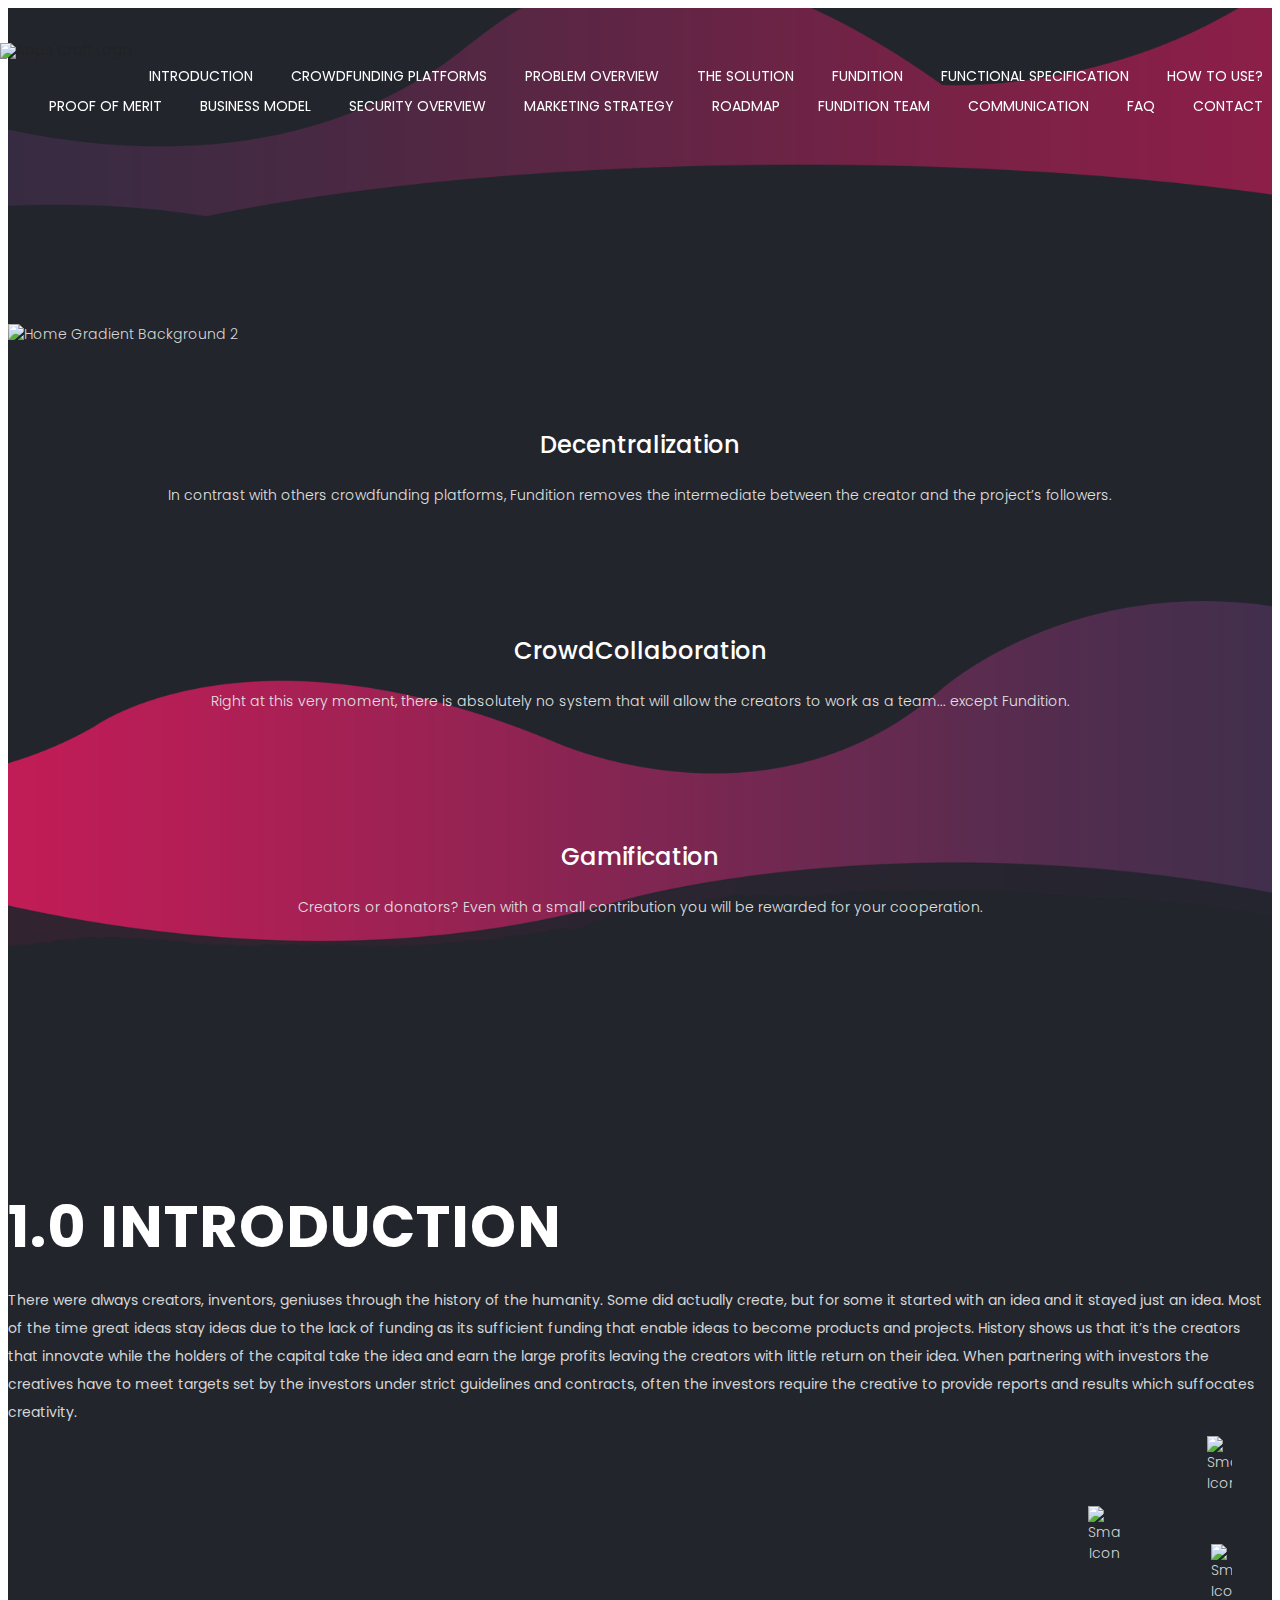
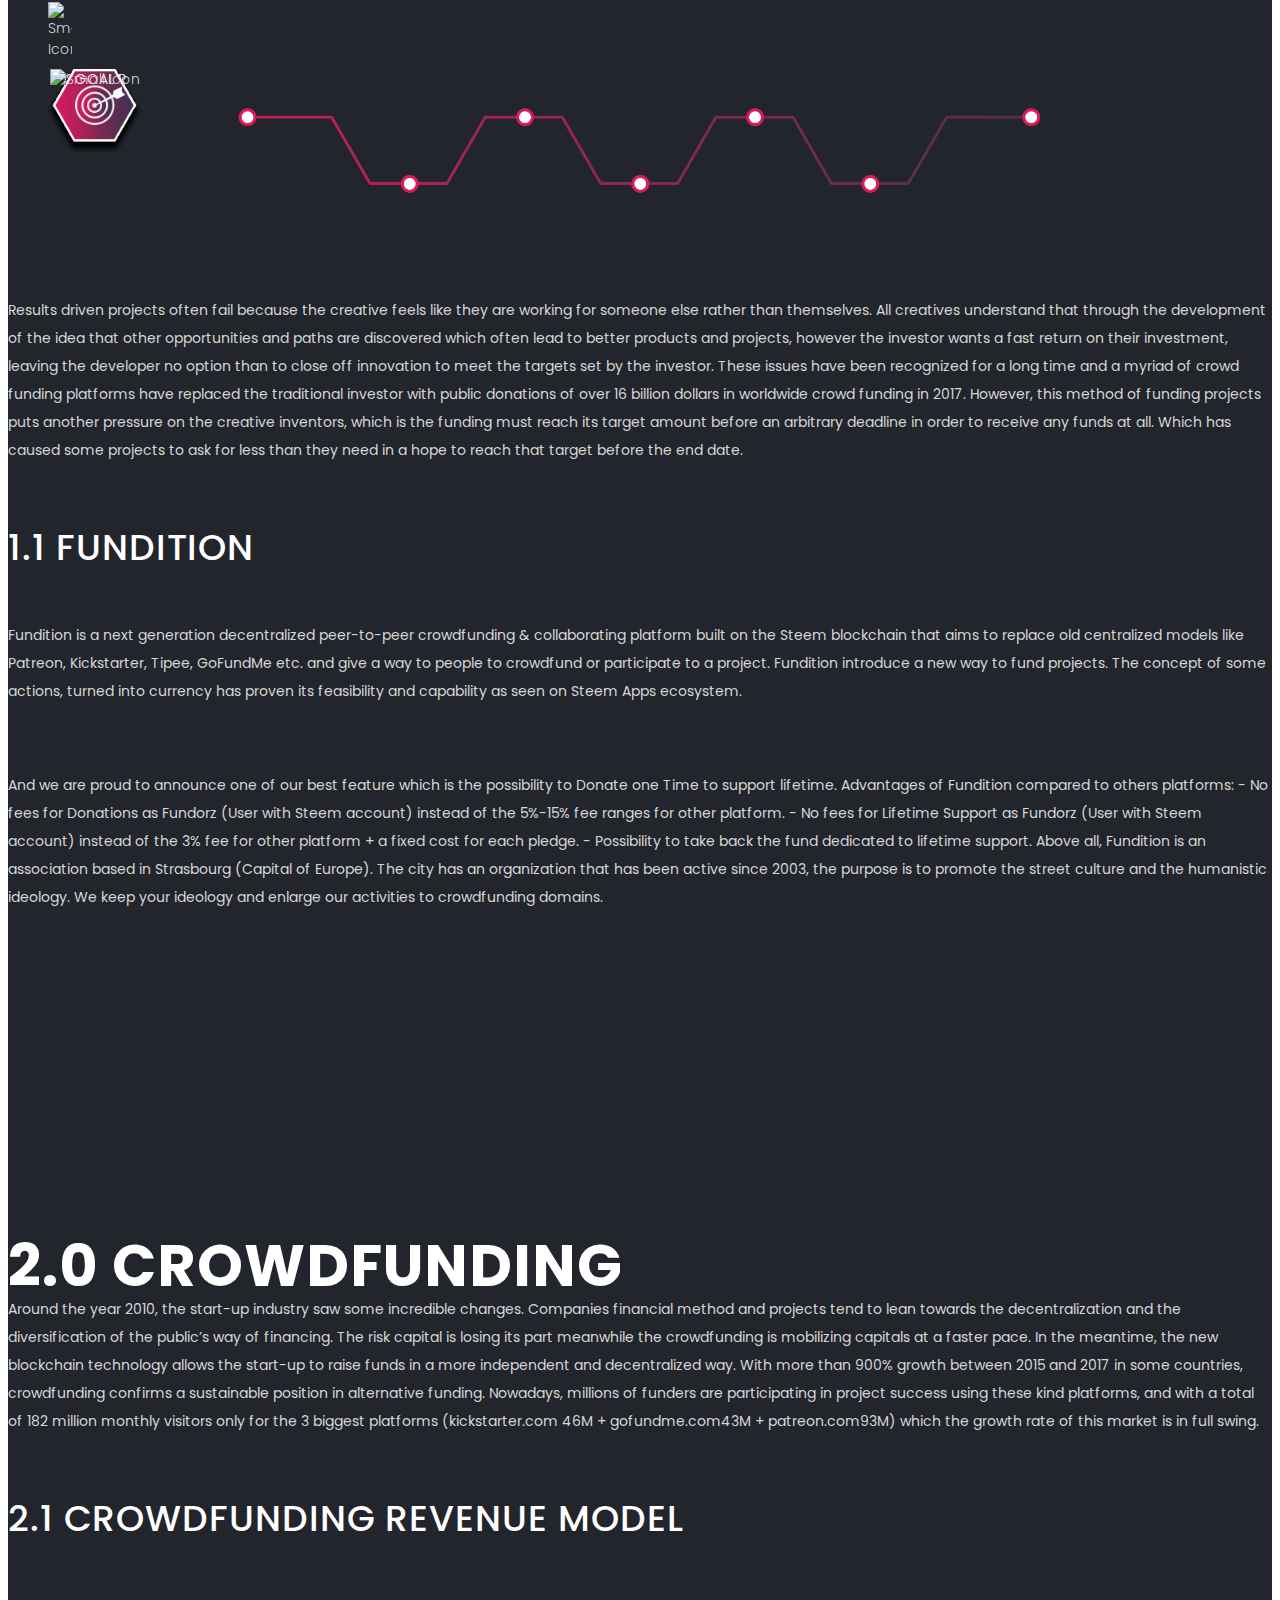
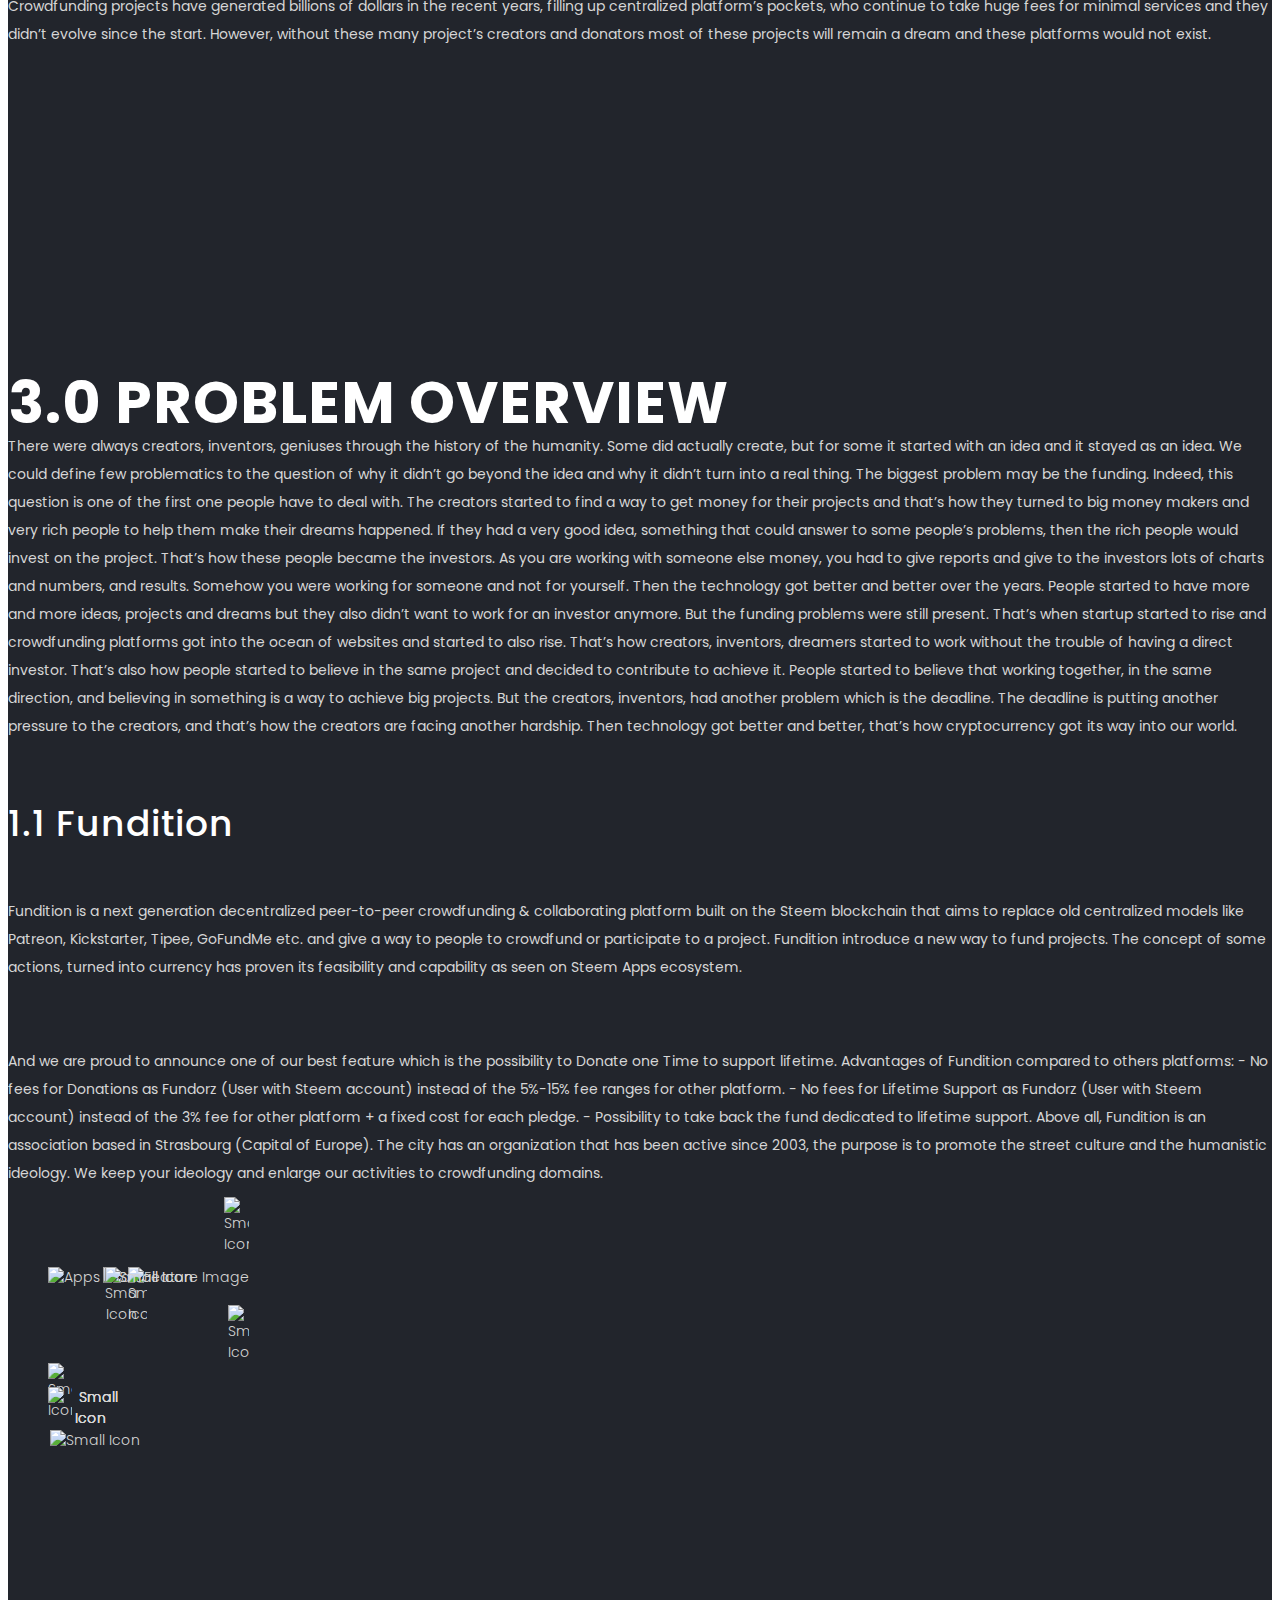
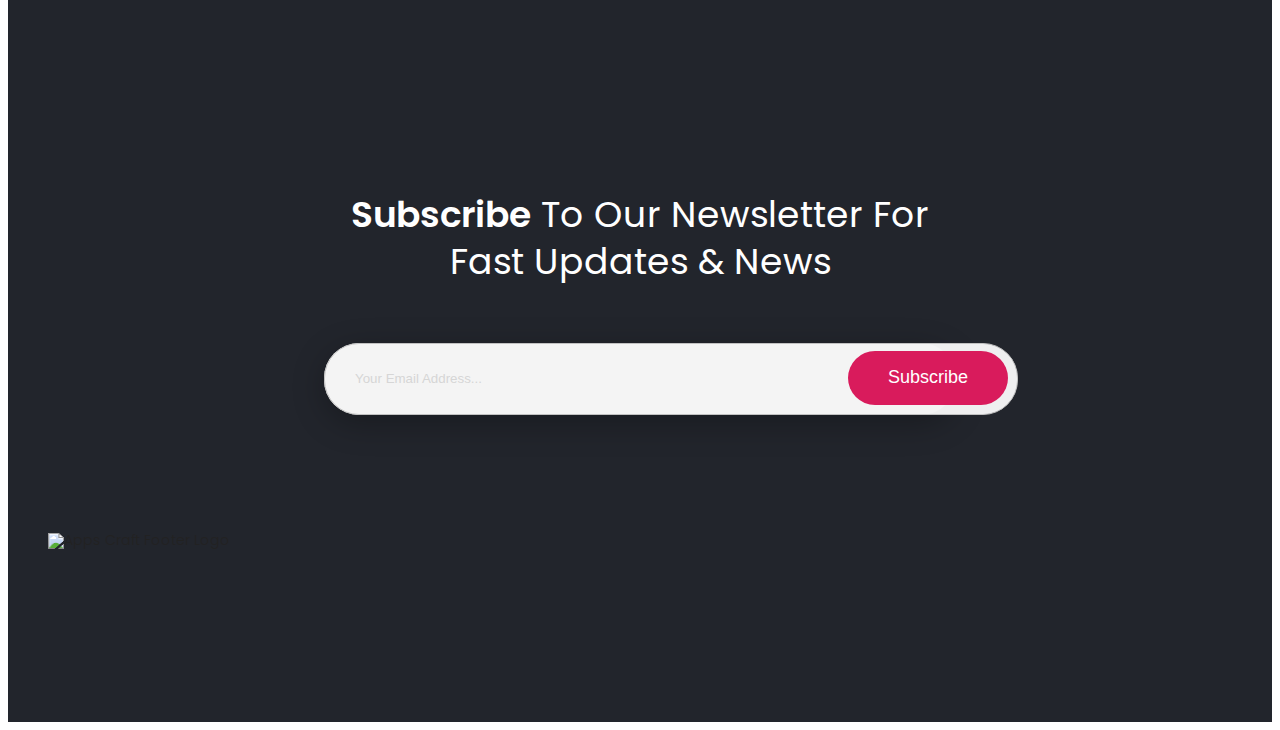
==== commit 584e9fca: "update css" ====
--- a/index.html
+++ b/index.html
@@ -38,91 +38,91 @@
 <body>
 
 	<!-- Apps Craft Main Menu -->
-	<header class="apps-craft-main-menu-area" id="apps-craft-menus">
+	<header class="fundition-main-menu-area" id="fundition-menus">
 		<div class="container">
 			<div class="row">
 				<div class="col-md-3 col-sm-3 col-xs-6">
-					<div class="apps-craft-logo">
-						<a href="#apps-craft-home">
+					<div class="fundition-logo">
+						<a href="#fundition-home">
 							<img src="img/logo.png" alt="Apps Craft Logo">
 						</a>
 					</div>
-					<!-- .apps-craft-logo END -->
+					<!-- .fundition-logo END -->
 				</div>
 
 				<div class="col-md-9 col-sm-9 col-xs-6">
-					<div class="apps-craft-menu-and-serach clear-both">
-						<span id="apps-craft-main-menu-icon">
+					<div class="fundition-menu-and-serach clear-both">
+						<span id="fundition-main-menu-icon">
 							<div class="la-ball-elastic-dots la-2x item-generate" style="color:#fa326f">
 								<div></div>
 								<div></div>
 								<div></div>
 							</div>
 						</span>
-						<nav id="apps-craft-menu" class="apps-craft-menu">
+						<nav id="fundition-menu" class="fundition-menu">
 							<ul>
 								<li>
-									<a href="#apps-craft-introduction">Introduction</a>
-								</li>
-								<li>
-									<a href="#apps-craft-crowdfunding">Crowdfunding Platforms</a>
-								</li>
-								<li>
-									<a href="#apps-craft-problem">Problem Overview</a>
-								</li>
-								<li>
-									<a href="#apps-craft-solution">The solution</a>
-								</li>
-								<li>
-									<a href="#apps-craft-fundition">Fundition</a>
-								</li>
-								<li>
-									<a href="#apps-craft-specification">Functional specification</a>
-								</li>
-								<li>
-									<a href="#apps-craft-howtouse">How to use?</a>
-								</li>
-								<li>
-									<a href="#apps-craft-proofofmerit">Proof of merit</a>
-								</li>
-								<li>
-									<a href="#apps-craft-businessmodel">Business model</a>
-								</li>
-								<li>
-									<a href="#apps-craft-security">Security overview</a>
-								</li>
-								<li>
-									<a href="#apps-craft-marketing">Marketing strategy</a>
-								</li>
-								<li>
-									<a href="#apps-craft-roadmap">Roadmap</a>
-								</li>
-								<li>
-									<a href="#apps-craft-team">Fundition team</a>
-								</li>
-								<li>
-									<a href="#apps-craft-communication">Communication</a>
-								</li>
-								<li>
-									<a href="#apps-craft-faq">FAQ</a>
-								</li>
-								<li>
-									<a href="#apps-craft-contact">Contact</a>
+									<a href="#fundition-introduction">Introduction</a>
+								</li>
+								<li>
+									<a href="#fundition-crowdfunding">Crowdfunding Platforms</a>
+								</li>
+								<li>
+									<a href="#fundition-problem">Problem Overview</a>
+								</li>
+								<li>
+									<a href="#fundition-solution">The solution</a>
+								</li>
+								<li>
+									<a href="#fundition-fundition">Fundition</a>
+								</li>
+								<li>
+									<a href="#fundition-specification">Functional specification</a>
+								</li>
+								<li>
+									<a href="#fundition-howtouse">How to use?</a>
+								</li>
+								<li>
+									<a href="#fundition-proofofmerit">Proof of merit</a>
+								</li>
+								<li>
+									<a href="#fundition-businessmodel">Business model</a>
+								</li>
+								<li>
+									<a href="#fundition-security">Security overview</a>
+								</li>
+								<li>
+									<a href="#fundition-marketing">Marketing strategy</a>
+								</li>
+								<li>
+									<a href="#fundition-roadmap">Roadmap</a>
+								</li>
+								<li>
+									<a href="#fundition-team">Fundition team</a>
+								</li>
+								<li>
+									<a href="#fundition-communication">Communication</a>
+								</li>
+								<li>
+									<a href="#fundition-faq">FAQ</a>
+								</li>
+								<li>
+									<a href="#fundition-contact">Contact</a>
 								</li>
 							</ul>
 						</nav>
-						<!-- .apps-craft-menu END -->
-					</div>
-					<!-- .apps-craft-menu-and-serach END -->
+						<!-- .fundition-menu END -->
+					</div>
+					<!-- .fundition-menu-and-serach END -->
 				</div>
 			</div>
 		</div>
 	</header>
-	<!-- .apps-craft-main-menu END -->
+	<!-- .fundition-main-menu END -->
 
 	<!-- Apps Craft Welcome Section -->
-	<section class="apps-craft-welcome-section" style="background-image: url(img/welcome-version-2.jpg);" id="apps-craft-home">
-		<div class="apps-craft-position-rel hidden-xs">
+	<section class="fundition-welcome-section" style="background-image: url(img/welcome-version-2.jpg);" id="fundition-home">
+		<div class="fundition-position-rel hidden-xs">
 			<div id="apps_craft_animation">
 				<div class="layer" data-depth="0.20">
 					<img src="img/home-gradiant-bg-1.png" alt="Home Gradient Background 1">
@@ -132,35 +132,35 @@
 				</div>
 			</div>
 		</div>
-		<div class="apps-craft-welcome-container">
+		<div class="fundition-welcome-container">
 			<div class="container">
 				<div class="row">
 					<div class="col-md-12">
-						<div class="apps-craft-welcome-content" style="margin-top:25%;">
-							<div class="apps-craft-section-heading">
+						<div class="fundition-welcome-content" style="margin-top:25%;">
+							<div class="fundition-section-heading">
 								<img src="img/fundition.png" alt="Home Gradient Background 2">
 							</div>
 						</div>
 					</div>
 					<!-- <div class="col-md-6 col-sm-8 col-xs-12">
-						<div class="apps-craft-welcome-tbl">
-							<div class="apps-craft-welcome-tbl-c">
-								<div class="apps-craft-welcome-content">
+						<div class="fundition-welcome-tbl">
+							<div class="fundition-welcome-tbl-c">
+								<div class="fundition-welcome-content">
 									<h1>Get Your Free <br> Download of <br> <span>Restaurant</span> App</h1>
 
-									<div class="apps-craft-download-store-btn-group">
-										<a href="#" class="apps-craft-btn play-store-btn"><img src="img/google-play-logo.png" alt=""></a>
-										<a href="#" class="apps-craft-btn app-store-btn"><img src="img/app-store-logo.png" alt=""></a>
+									<div class="fundition-download-store-btn-group">
+										<a href="#" class="fundition-btn play-store-btn"><img src="img/google-play-logo.png" alt=""></a>
+										<a href="#" class="fundition-btn app-store-btn"><img src="img/app-store-logo.png" alt=""></a>
 									</div>
 								</div>
 							</div>
 						</div>
 					</div>
 					<div class="col-md-6 col-sm-4 hidden-xs text-right">
-						<div class="apps-craft-welcome-screenshort">
-							<div class="apps-craft-welcome-tbl">
-								<div class="apps-craft-welcome-tbl-c">
-									<figure class="apps-craft-welcome-section-screen-short">
+						<div class="fundition-welcome-screenshort">
+							<div class="fundition-welcome-tbl">
+								<div class="fundition-welcome-tbl-c">
+									<figure class="fundition-welcome-section-screen-short">
 										<img src="img/app-screen-short.png" alt="" class="wow fadeIn" data-wow-delay=".4s">
 									</figure>	
 								</div>
@@ -170,11 +170,11 @@
 				</div>
 			</div>
 		</div>
-		<div class="apps-craft-about-section" id="apps-craft-about">
+		<div class="fundition-about-section" id="fundition-about">
 			<div class="container">
 				<div class="row">
 					<div class="col-md-4 col-sm-4 col-xs-12">
-						<div class="apps-craft-single-about wow fadeIn" data-wow-delay="400ms">
+						<div class="fundition-single-about wow fadeIn" data-wow-delay="400ms">
 							<span class="icon-global"></span>
 							<h3>Decentralization</h3>
 							<p>In contrast with others crowdfunding platforms, Fundition removes the intermediate between the creator and the project’s
@@ -183,7 +183,7 @@
 						</div>
 					</div>
 					<div class="col-md-4 col-sm-4 col-xs-12">
-						<div class="apps-craft-single-about wow fadeIn" data-wow-delay="600ms">
+						<div class="fundition-single-about wow fadeIn" data-wow-delay="600ms">
 							<span class="icon-lightbulb"></span>
 							<h3>CrowdCollaboration</h3>
 							<p>Right at this very moment, there is absolutely no system that will allow the creators to work as a team... except
@@ -192,7 +192,7 @@
 						</div>
 					</div>
 					<div class="col-md-4 col-sm-4 col-xs-12">
-						<div class="apps-craft-single-about wow fadeIn" data-wow-delay="800ms">
+						<div class="fundition-single-about wow fadeIn" data-wow-delay="800ms">
 							<span class="icon-trophy"></span>
 							<h3>Gamification</h3>
 							<p>Creators or donators? Even with a small contribution you will be rewarded for your cooperation.</p>
@@ -205,145 +205,12 @@
 
 
 	<!-- INTRODUCTION -->
-	<section class="apps-craft-feature-section section-padding" id="apps-craft-introduction">
+	<section class="fundition-feature-section section-padding" id="fundition-introduction">
 		<div class="container">
 			<div class="row">
-				<div class="apps-craft-now-available-content wow fadeIn">
-					<div class="apps-craft-section-heading" style="padding-bottom:20px;">
+				<div class="fundition-now-available-content wow fadeIn">
+					<div class="fundition-section-heading" style="padding-bottom:20px;">
 						<h2>1.0 INTRODUCTION</h2>
-					</div>
-	
-					<div class="apps-craft-feature-img text-center" itemscope itemtype="http://schema.org/ImageGallery">
-						<figure itemprop="associatedMedia" itemscope itemtype="http://schema.org/ImageObject">
-							<img src="img/introduction-line.png" alt="Apps Craft Feature Image">
-	
-							<span class="apps-craft-feature-ico icon-1x" 
-							data-1000-top="opacity: 0.2;top: 116px;transform:translateX(190px) scale(1);"
-							data-800-top="opacity: 1;bottom: 61px;transform:translateX(190px) scale(1);"
-							data-top="bottom: 61px;transform:translateX(190px) scale(1);" >
-								<img src="img/icon/icon-user.png" alt="Small Icon">
-							</span> 
-							<span class="apps-craft-feature-ico icon-1x" 
-							data-1000-top="opacity: 0;top: 86px;transform:translateX(190px) scale(1);"
-							data-800-top="opacity: 1;bottom: 61px;transform:translateX(190px) scale(1);"
-							data-top="bottom: 61px;transform:translateX(190px) scale(1);" >
-							<span style="color:white;">CREATOR</span>
-							</span> 
-
-							<span class="apps-craft-feature-ico icon-1x" 
-							data-900-top="opacity: 0.2;top: 180px;transform:translateX(310px) scale(1);"
-							data-700-top="opacity: 1;bottom: 61px;transform:translateX(310px) scale(1);"
-							data-top="bottom: 61px;transform:translateX(310px) scale(1);" >
-								<img src="img/icon/icon-search.png" alt="Small Icon">
-							</span> 
-
-							<span class="apps-craft-feature-ico icon-1x" 
-							data-900-top="opacity: 0;top: 150px;transform:translateX(310px) scale(1);"
-							data-700-top="opacity: 1;bottom: 61px;transform:translateX(310px) scale(1);"
-							data-top="bottom: 61px;transform:translateX(310px) scale(1);" >
-							<span style="color:white;">SEARCH</span>
-							</span> 
-
-							<span class="apps-craft-feature-ico icon-1x" 
-							data-800-top="opacity: 0.2;top: 116px;transform:translateX(426px) scale(1);"
-							data-600-top="opacity: 1;bottom: 61px;transform:translateX(426px) scale(1);"
-							data-top="bottom: 61px;transform:translateX(426px) scale(1);" >
-								<img src="img/icon/icon-create.png" alt="Small Icon">
-							</span> 
-
-							<span class="apps-craft-feature-ico icon-1x" 
-							data-800-top="opacity:0;top: 86px;transform:translateX(426px) scale(1);"
-							data-600-top="opacity: 1;bottom: 61px;transform:translateX(426px) scale(1);"
-							data-top="bottom: 61px;transform:translateX(426px) scale(1);" >
-							<span style="color:white;">IDEA</span>
-							</span> 
-
-							<span class="apps-craft-feature-ico icon-1x" 
-							data-700-top="opacity:0.2;top: 180px;transform:translateX(540px) scale(1);"
-							data-500-top="opacity: 1;bottom: 61px;transform:translateX(540px) scale(1);"
-							data-top="bottom: 61px;transform:translateX(540px) scale(1);" >
-								<img src="img/icon/icon-note.png" alt="Small Icon">
-							</span> 
-
-							<span class="apps-craft-feature-ico icon-1x" 
-							data-700-top="opacity:0;top: 150px;transform:translateX(540px) scale(1);"
-							data-500-top="opacity: 1;bottom: 61px;transform:translateX(540px) scale(1);"
-							data-top="bottom: 61px;transform:translateX(540px) scale(1);" >
-							<span style="color:white;">PLAN</span>
-							</span> 
-
-							<span class="apps-craft-feature-ico icon-1x" 
-							data-600-top="opacity:0.2;top: 116px;transform:translateX(652px) scale(1);"
-							data-400-top="opacity: 0.5;bottom: 61px;transform:translateX(652px) scale(1);"
-							data-300-top="opacity: 0.5;bottom: 61px;transform:translateX(652px) scale(1);"
-							data-200-top="opacity: 0.5;bottom: 61px;transform:translateX(652px) scale(1);"
-							data-100-top="opacity: 0.2;bottom: 61px;transform:translateX(652px) scale(1);"
-						 >
-								<img src="img/icon/icon-fund.png" alt="Small Icon">
-							</span> 
-
-							<span class="apps-craft-feature-ico icon-1x" 
-							data-600-top="opacity:0;top: 86px;transform:translateX(652px) scale(1);"
-							data-400-top="opacity: 0.5;bottom: 61px;transform:translateX(652px) scale(1);"
-							data-top="bottom: 61px;transform:translateX(652px) scale(1);" >
-							<span style="color:white;">FUND</span>
-							</span> 
-
-							<span class="apps-craft-feature-ico icon-1x" 
-							data-500-top="opacity:0.2;top: 180px;transform:translateX(766px) scale(1);"
-							data-300-top="opacity:0.2;bottom: 61px;transform:translateX(766px) scale(1);"
-							data-100-top="opacity:0.1;bottom: 61px;transform:translateX(766px) scale(1);"
-							data-top="bottom: 61px;transform:translateX(766px) scale(1);" >
-								<img src="img/icon/icon-settings.png" alt="Small Icon">
-							</span> 
-
-							<span class="apps-craft-feature-ico icon-1x" 
-							data-500-top="opacity:0;top: 150px;transform:translateX(766px) scale(1);"
-							data-300-top="opacity:1;bottom: 61px;transform:translateX(766px) scale(1);"
-							data-top="bottom: 61px;transform:translateX(766px) scale(1);" >
-							<span style="color:white;">ACTION</span>
-							</span> 
-	
-							<span class="apps-craft-feature-ico icon-1x" 
-							data-400-top="opacity: 0.2;top: 116px;transform:translateX(886px) scale(1);"
-							data-200-top="opacity:0.2;bottom: 61px;transform:translateX(886px) scale(1);"
-							data-200-top="opacity:0;bottom: 61px;transform:translateX(886px) scale(1);"
-							data-top="opacity:0;bottom: 61px;transform:translateX(886px) scale(1);" >
-								<img src="img/icon/icon-goal.png" alt="Small Icon">
-							</span> 
-
-							<span class="apps-craft-feature-ico icon-1x" 
-							data-400-top="opacity:0;top: 86px;transform:translateX(886px) scale(1);"
-							data-200-top="opacity:1;bottom: 61px;transform:translateX(886px) scale(1);"
-							data-top="opacity:0;bottom: 61px;transform:translateX(886px) scale(1);" >
-							<span style="color:white;">GOAL</span>
-							</span> 
-
-							<span class="apps-craft-feature-ico icon-3x" 
-							data-bottom="transform:translateY(826px)" 
-							data-top="transform:translateY(26px);">
-								<img src="img/icon/13.png" alt="Small Icon">
-							</span>
-							<span class="apps-craft-feature-ico icon-1x" 
-							data-bottom="transform:translateY(280px)" 
-							data-top="transform:translateY(40px);">
-								<img src="img/icon/15.png" alt="Small Icon">
-							</span>
-							<span class="apps-craft-feature-ico icon-10x" 
-							data-bottom="transform:translateY(226px)" 
-							data-top="transform:translateY(26px);">
-								<img src="img/icon/13.png" alt="Small Icon">
-							</span>
-							<span class="apps-craft-feature-ico icon-14x" 
-							data-bottom="transform:translateY(280px)" 
-							data-top="transform:translateY(40px);">
-								<img src="img/icon/15.png" alt="Small Icon">
-							</span> 
-							<span class="apps-craft-feature-ico icon-15x" 
-							data-bottom="transform:translateY(320px)" data-top="transform:translateY(80px);">
-								<img src="img/icon/13.png" alt="Small Icon">
-							</span> 
-						</figure>
 					</div>
 					<p style="padding-top:10px;">
 						There were always creators, inventors, geniuses through the history of the humanity. Some did actually create, 
@@ -354,6 +221,137 @@
 						targets set by the investors under strict guidelines and contracts, often the investors require the creative to 
 						provide reports and results which suffocates creativity. 
 					</p>
+					<div class="fundition-feature-img text-center" itemscope itemtype="http://schema.org/ImageGallery">
+						<figure itemprop="associatedMedia" itemscope itemtype="http://schema.org/ImageObject">
+							<img src="img/introduction-line.png" alt="Apps Craft Feature Image">
+	
+							<span class="fundition-feature-ico icon-1x" 
+							data-1000-top="opacity: 0.2;top: 116px;transform:translateX(190px) scale(1);"
+							data-800-top="opacity: 1;bottom: 61px;transform:translateX(190px) scale(1);"
+							data-top="bottom: 61px;transform:translateX(190px) scale(1);" >
+								<img src="img/icon/icon-user.png" alt="Small Icon">
+							</span> 
+							<span class="fundition-feature-ico icon-1x" 
+							data-1000-top="opacity: 0;top: 86px;transform:translateX(190px) scale(1);"
+							data-800-top="opacity: 1;bottom: 61px;transform:translateX(190px) scale(1);"
+							data-top="bottom: 61px;transform:translateX(190px) scale(1);" >
+							<span style="color:white;">CREATOR</span>
+							</span> 
+
+							<span class="fundition-feature-ico icon-1x" 
+							data-900-top="opacity: 0.2;top: 180px;transform:translateX(310px) scale(1);"
+							data-700-top="opacity: 1;bottom: 61px;transform:translateX(310px) scale(1);"
+							data-top="bottom: 61px;transform:translateX(310px) scale(1);" >
+								<img src="img/icon/icon-search.png" alt="Small Icon">
+							</span> 
+
+							<span class="fundition-feature-ico icon-1x" 
+							data-900-top="opacity: 0;top: 150px;transform:translateX(310px) scale(1);"
+							data-700-top="opacity: 1;bottom: 61px;transform:translateX(310px) scale(1);"
+							data-top="bottom: 61px;transform:translateX(310px) scale(1);" >
+							<span style="color:white;">SEARCH</span>
+							</span> 
+
+							<span class="fundition-feature-ico icon-1x" 
+							data-800-top="opacity: 0.2;top: 116px;transform:translateX(426px) scale(1);"
+							data-600-top="opacity: 1;bottom: 61px;transform:translateX(426px) scale(1);"
+							data-top="bottom: 61px;transform:translateX(426px) scale(1);" >
+								<img src="img/icon/icon-create.png" alt="Small Icon">
+							</span> 
+
+							<span class="fundition-feature-ico icon-1x" 
+							data-800-top="opacity:0;top: 86px;transform:translateX(426px) scale(1);"
+							data-600-top="opacity: 1;bottom: 61px;transform:translateX(426px) scale(1);"
+							data-top="bottom: 61px;transform:translateX(426px) scale(1);" >
+							<span style="color:white;">IDEA</span>
+							</span> 
+
+							<span class="fundition-feature-ico icon-1x" 
+							data-700-top="opacity:0.2;top: 180px;transform:translateX(540px) scale(1);"
+							data-500-top="opacity: 1;bottom: 61px;transform:translateX(540px) scale(1);"
+							data-top="bottom: 61px;transform:translateX(540px) scale(1);" >
+								<img src="img/icon/icon-note.png" alt="Small Icon">
+							</span> 
+
+							<span class="fundition-feature-ico icon-1x" 
+							data-700-top="opacity:0;top: 150px;transform:translateX(540px) scale(1);"
+							data-500-top="opacity: 1;bottom: 61px;transform:translateX(540px) scale(1);"
+							data-top="bottom: 61px;transform:translateX(540px) scale(1);" >
+							<span style="color:white;">PLAN</span>
+							</span> 
+
+							<span class="fundition-feature-ico icon-1x" 
+							data-600-top="opacity:0.2;top: 116px;transform:translateX(652px) scale(1);"
+							data-400-top="opacity: 0.5;bottom: 61px;transform:translateX(652px) scale(1);"
+							data-300-top="opacity: 0.5;bottom: 61px;transform:translateX(652px) scale(1);"
+							data-200-top="opacity: 0.5;bottom: 61px;transform:translateX(652px) scale(1);"
+							data-100-top="opacity: 0.2;bottom: 61px;transform:translateX(652px) scale(1);">
+								<img src="img/icon/icon-fund.png" alt="Small Icon">
+							</span> 
+
+							<span class="fundition-feature-ico icon-1x" 
+							data-600-top="opacity:0;top: 86px;transform:translateX(652px) scale(1);"
+							data-400-top="opacity:1;bottom: 61px;transform:translateX(652px) scale(1);"
+							data-top="bottom: 61px;transform:translateX(652px) scale(1);" >
+							<span style="color:white;">FUND</span>
+							</span> 
+
+							<span class="fundition-feature-ico icon-1x" 
+							data-500-top="opacity:0.2;top: 180px;transform:translateX(766px) scale(1);"
+							data-300-top="opacity:0.2;bottom: 61px;transform:translateX(766px) scale(1);"
+							data-100-top="opacity:0.1;bottom: 61px;transform:translateX(766px) scale(1);"
+							data-top="bottom: 61px;transform:translateX(766px) scale(1);" >
+								<img src="img/icon/icon-settings.png" alt="Small Icon">
+							</span> 
+
+							<span class="fundition-feature-ico icon-1x" 
+							data-500-top="opacity:0;top: 150px;transform:translateX(766px) scale(1);"
+							data-300-top="opacity:1;bottom: 61px;transform:translateX(766px) scale(1);"
+							data-top="bottom: 61px;transform:translateX(766px) scale(1);" >
+							<span style="color:white;">ACTION</span>
+							</span> 
+	
+							<span class="fundition-feature-ico icon-1x" 
+							data-400-top="opacity: 0.2;top: 116px;transform:translateX(886px) scale(1);"
+							data-200-top="opacity:0.2;bottom: 61px;transform:translateX(886px) scale(1);"
+							data-200-top="opacity:0;bottom: 61px;transform:translateX(886px) scale(1);"
+							data-top="opacity:0;bottom: 61px;transform:translateX(886px) scale(1);" >
+								<img src="img/icon/icon-goal.png" alt="Small Icon">
+							</span> 
+
+							<span class="fundition-feature-ico icon-1x" 
+							data-400-top="opacity:0;top: 86px;transform:translateX(886px) scale(1);"
+							data-200-top="opacity:1;bottom: 61px;transform:translateX(886px) scale(1);"
+							data-top="opacity:0;bottom: 61px;transform:translateX(886px) scale(1);" >
+							<span style="color:white;">GOAL</span>
+							</span> 
+
+							<span class="fundition-feature-ico icon-3x" 
+							data-bottom="transform:translateY(426px)" 
+							data-top="transform:translateY(-206px);">
+								<img src="img/icon/13.png" alt="Small Icon">
+							</span>
+							<span class="fundition-feature-ico icon-1x" 
+							data-bottom="transform:translateY(180px)" 
+							data-top="transform:translateY(-140px);">
+								<img src="img/icon/15.png" alt="Small Icon">
+							</span>
+							<span class="fundition-feature-ico icon-10x" 
+							data-bottom="transform:translateY(226px)" 
+							data-top="transform:translateY(26px);">
+								<img src="img/icon/13.png" alt="Small Icon">
+							</span>
+							<span class="fundition-feature-ico icon-14x" 
+							data-bottom="transform:translateY(280px)" 
+							data-top="transform:translateY(40px);">
+								<img src="img/icon/15.png" alt="Small Icon">
+							</span> 
+							<span class="fundition-feature-ico icon-15x" 
+							data-bottom="transform:translateY(320px)" data-top="transform:translateY(80px);">
+								<img src="img/icon/13.png" alt="Small Icon">
+							</span> 
+						</figure>
+					</div>
 					<p>
 						Results driven projects often fail because the creative feels like they are working for someone else rather than 
 						themselves. All creatives understand that through the development of the idea that other opportunities and paths 
@@ -366,8 +364,8 @@
 						than they need in a hope to reach that target before the end date.
 						</p>
 				</div>
-				<div class="apps-craft-now-available-content wow fadeIn">
-					<div class="apps-craft-section-heading">
+				<div class="fundition-now-available-content wow fadeIn">
+					<div class="fundition-section-heading">
 						<h3>1.1 FUNDITION</h3>
 					</div>
 					<p>Fundition is a next generation decentralized peer-to-peer crowdfunding & collaborating platform built on the Steem blockchain
@@ -383,88 +381,15 @@
 						We keep your ideology and enlarge our activities to crowdfunding domains.
 					</p>
 				</div>
-
-				<div class="apps-craft-feature-img text-center" itemscope itemtype="http://schema.org/ImageGallery">
-					<figure itemprop="associatedMedia" itemscope itemtype="http://schema.org/ImageObject">
-						<img src="img/funditioninfinite.png" alt="Apps Craft Feature Image">
-
-						<span class="apps-craft-feature-ico icon-5x" 
-						data-700-top="top: 215px;transform:translateX(330px) scale(0);"
-						data-500-top="opacity:1;bottom: 61px;transform:translateX(330px) scale(0.8);"
-						data-top="opacity:1;bottom: 61px;transform:translateX(330px) scale(0.8);" >
-							<img src="img/icon/icon-human.png" alt="Small Icon">
-						</span> 
-						<span class="apps-craft-feature-ico icon-5x" 
-						data-650-top="opacity: 0;top: 215px;transform:translateX(330px) scale(0);"
-						data-450-top="opacity: 0.5;bottom: 61px;transform:translateX(330px) scale(0.5);"
-						data-350-top="opacity: 1;bottom: 61px;transform:translateX(530px) scale(0.5);"
-						data-250-top="opacity: 0;bottom: 61px;transform:translateX(530px) scale(0.5);"
-						data-top="bottom: 61px;transform:translateX(530px) scale(0.5);" >
-							<img src="img/icon/icon-money.png" alt="Small Icon">
-						</span> 
-						<span class="apps-craft-feature-ico icon-5x" 
-						data-650-top="top: 215px;transform:translateX(750px) scale(0);"
-						data-450-top="bottom: 61px;transform:translateX(750px) scale(0.8);"
-						data-top="bottom: 61px;transform:translateX(750px) scale(0.8);" >
-							<img src="img/icon/icon-human.png" alt="Small Icon">
-						</span>
-						<span class="apps-craft-feature-ico icon-5x" 
-						data-600-top="opacity: 0;top: 215px;transform:translateX(750px) scale(0);"
-						data-400-top="opacity: 0.5;bottom: 61px;transform:translateX(750px) scale(0.5);"
-						data-300-top="opacity: 1;bottom: 61px;transform:translateX(570px) scale(0.5);"
-						data-250-top="opacity: 0;bottom: 61px;transform:translateX(570px) scale(0.5);"
-						data-top="bottom: 61px;transform:translateX(570px) scale(0.5);" >
-							<img src="img/icon/icon-idea.png" alt="Small Icon">
-						</span> 
-						<span class="apps-craft-feature-ico icon-6x" data-bottom="transform:translateY(830px)" data-top="transform:translateY(-90px);">
-							<img src="img/icon/15.png" alt="Small Icon">
-						</span>
-						<span class="apps-craft-feature-ico icon-7x"   
-						data-350-top="opacity: 0; transform: scale(0); top: 246px;"
-						data-200-top="opacity: 0; transform: scale(0); top: 246px;"
-						data-100-top="opacity: 1; transform: scale(1); bottom: 65px;" >
-							<img src="img/icon/icon-reward.png" alt="Small Icon">
-						</span>
-						<span class="apps-craft-feature-ico icon-7x"   
-						data-100-top="opacity: 0; transform:translateY(250px) scale(1); bottom: 65px;" 
-						data-top="opacity: 1; transform:translateY(650px) scale(1); bottom: 65px;">
-							<img src="img/icon/icon-reward.png" alt="Small Icon">
-						</span>
-						<span class="apps-craft-feature-ico icon-3x" 
-						data-bottom="transform:translateY(826px)" 
-						data-top="transform:translateY(26px);">
-							<img src="img/icon/13.png" alt="Small Icon">
-						</span>
-						<span class="apps-craft-feature-ico icon-1x" 
-						data-bottom="transform:translateY(280px)" 
-						data-top="transform:translateY(40px);">
-							<img src="img/icon/15.png" alt="Small Icon">
-						</span>
-						<span class="apps-craft-feature-ico icon-10x" 
-						data-bottom="transform:translateY(226px)" 
-						data-top="transform:translateY(26px);">
-							<img src="img/icon/13.png" alt="Small Icon">
-						</span>
-						<span class="apps-craft-feature-ico icon-14x" 
-						data-bottom="transform:translateY(280px)" 
-						data-top="transform:translateY(40px);">
-							<img src="img/icon/15.png" alt="Small Icon">
-						</span> 
-						<span class="apps-craft-feature-ico icon-15x" 
-						data-bottom="transform:translateY(320px)" data-top="transform:translateY(80px);">
-							<img src="img/icon/13.png" alt="Small Icon">
-						</span> 
-					</figure>
-				</div>
 			</div>
 		</div>
 	</section>
 	<!-- CROWDFUNDING -->
-	<section class="apps-craft-feature-section section-padding" id="apps-craft-crowdfunding">
+	<section class="fundition-feature-section section-padding" id="fundition-crowdfunding">
 		<div class="container">
 			<div class="row">
-				<div class="apps-craft-now-available-content wow fadeIn">
-					<div class="apps-craft-section-heading">
+				<div class="fundition-now-available-content wow fadeIn">
+					<div class="fundition-section-heading">
 						<h2>2.0 CROWDFUNDING</h2>
 					</div>
 					<p>Around the year 2010, the start-up industry saw some incredible changes. Companies financial method and projects tend
@@ -477,8 +402,8 @@
 						growth rate of this market is in full swing.
 					</p>
 				</div>
-				<div class="apps-craft-now-available-content wow fadeIn">
-					<div class="apps-craft-section-heading">
+				<div class="fundition-now-available-content wow fadeIn">
+					<div class="fundition-section-heading">
 						<h3>2.1 CROWDFUNDING REVENUE MODEL</h3>
 					</div>
 					<p>Crowdfunding projects have generated billions of dollars in the recent years, filling up centralized platform’s pockets,
@@ -489,11 +414,11 @@
 		</div>
 	</section>
 	<!-- PROBLEM -->
-	<section class="apps-craft-feature-section section-padding" id="apps-craft-problem">
+	<section class="fundition-feature-section section-padding" id="fundition-problem">
 		<div class="container">
 			<div class="row">
-				<div class="apps-craft-now-available-content wow fadeIn">
-					<div class="apps-craft-section-heading">
+				<div class="fundition-now-available-content wow fadeIn">
+					<div class="fundition-section-heading">
 						<h2>3.0 PROBLEM OVERVIEW</h2>
 					</div>
 					<p>There were always creators, inventors, geniuses through the history of the humanity. Some did actually create, but for
@@ -514,8 +439,8 @@
 						the creators, and that’s how the creators are facing another hardship. Then technology got better and better, that’s
 						how cryptocurrency got its way into our world.</p>
 				</div>
-				<div class="apps-craft-now-available-content wow fadeIn">
-					<div class="apps-craft-section-heading">
+				<div class="fundition-now-available-content wow fadeIn">
+					<div class="fundition-section-heading">
 						<h3>1.1 Fundition</h3>
 					</div>
 					<p>Fundition is a next generation decentralized peer-to-peer crowdfunding & collaborating platform built on the Steem blockchain
@@ -531,44 +456,116 @@
 						We keep your ideology and enlarge our activities to crowdfunding domains.
 					</p>
 				</div>
-			</div>
-		</div>
+				<div class="fundition-feature-img text-center" itemscope itemtype="http://schema.org/ImageGallery">
+					<figure itemprop="associatedMedia" itemscope itemtype="http://schema.org/ImageObject">
+						<img src="img/funditioninfinite.png" alt="Apps Craft Feature Image">
+			
+						<span class="fundition-feature-ico icon-5x" 
+						data-700-top="top: 215px;transform:translateX(330px) scale(0);"
+						data-500-top="opacity:1;bottom: 61px;transform:translateX(330px) scale(0.8);"
+						data-top="opacity:1;bottom: 61px;transform:translateX(330px) scale(0.8);" >
+							<img src="img/icon/icon-human.png" alt="Small Icon">
+						</span> 
+						<span class="fundition-feature-ico icon-5x" 
+						data-650-top="opacity: 0;top: 215px;transform:translateX(330px) scale(0);"
+						data-450-top="opacity: 0.5;bottom: 61px;transform:translateX(330px) scale(0.5);"
+						data-350-top="opacity: 1;bottom: 61px;transform:translateX(530px) scale(0.5);"
+						data-250-top="opacity: 0;bottom: 61px;transform:translateX(530px) scale(0.5);"
+						data-top="bottom: 61px;transform:translateX(530px) scale(0.5);" >
+							<img src="img/icon/icon-money.png" alt="Small Icon">
+						</span> 
+						<span class="fundition-feature-ico icon-5x" 
+						data-650-top="top: 215px;transform:translateX(750px) scale(0);"
+						data-450-top="bottom: 61px;transform:translateX(750px) scale(0.8);"
+						data-top="bottom: 61px;transform:translateX(750px) scale(0.8);" >
+							<img src="img/icon/icon-human.png" alt="Small Icon">
+						</span>
+						<span class="fundition-feature-ico icon-5x" 
+						data-600-top="opacity: 0;top: 215px;transform:translateX(750px) scale(0);"
+						data-400-top="opacity: 0.5;bottom: 61px;transform:translateX(750px) scale(0.5);"
+						data-300-top="opacity: 1;bottom: 61px;transform:translateX(570px) scale(0.5);"
+						data-250-top="opacity: 0;bottom: 61px;transform:translateX(570px) scale(0.5);"
+						data-top="bottom: 61px;transform:translateX(570px) scale(0.5);" >
+							<img src="img/icon/icon-idea.png" alt="Small Icon">
+						</span> 
+						<span class="fundition-feature-ico icon-6x" data-bottom="transform:translateY(830px)" data-top="transform:translateY(-90px);">
+							<img src="img/icon/15.png" alt="Small Icon">
+						</span>
+						<span class="fundition-feature-ico icon-7x"   
+						data-350-top="opacity: 0; transform: scale(0); top: 246px;"
+						data-200-top="opacity: 0; transform: scale(0); top: 246px;"
+						data-100-top="opacity: 1; transform: scale(1); bottom: 65px;" >
+							<img src="img/icon/icon-reward.png" alt="Small Icon">
+						</span>
+						<span class="fundition-feature-ico icon-7x"   
+						data-100-top="opacity: 0; transform:translateY(250px) scale(1); bottom: 65px;" 
+						data-top="opacity: 1; transform:translateY(650px) scale(1); bottom: 65px;">
+							<img src="img/icon/icon-reward.png" alt="Small Icon">
+						</span>
+						<span class="fundition-feature-ico icon-3x" 
+						data-bottom="transform:translateY(826px)" 
+						data-top="transform:translateY(26px);">
+							<img src="img/icon/13.png" alt="Small Icon">
+						</span>
+						<span class="fundition-feature-ico icon-1x" 
+						data-bottom="transform:translateY(280px)" 
+						data-top="transform:translateY(40px);">
+							<img src="img/icon/15.png" alt="Small Icon">
+						</span>
+						<span class="fundition-feature-ico icon-10x" 
+						data-bottom="transform:translateY(226px)" 
+						data-top="transform:translateY(26px);">
+							<img src="img/icon/13.png" alt="Small Icon">
+						</span>
+						<span class="fundition-feature-ico icon-14x" 
+						data-bottom="transform:translateY(280px)" 
+						data-top="transform:translateY(40px);">
+							<img src="img/icon/15.png" alt="Small Icon">
+						</span> 
+						<span class="fundition-feature-ico icon-15x" 
+						data-bottom="transform:translateY(320px)" data-top="transform:translateY(80px);">
+							<img src="img/icon/13.png" alt="Small Icon">
+						</span> 
+					</figure>
+				</div>
+			</div>
+			
+		</div>
+		
 	</section>
 
-
-
 	<!-- Apps Craft Footer Section -->
-	<footer class="apps-craft-footer-section" id="apps-craft-footer">
+	<footer class="fundition-footer-section" id="fundition-footer">
 		<div class="container">
 			<div class="row">
 				<div class="col-md-12">
-					<div class="apps-craft-subscribe-content">
+					<div class="fundition-subscribe-content">
 						<div class="wow fadeInUp" data-wow-delay=".3s">
 							<h2>
 								<span>Subscribe</span> to our newsletter for fast updates & news</h2>
 						</div>
-						<div class="apps-craft-subscribe-form apps-craft-subscribe-form-box-shadow clear-both wow fadeInUp" data-wow-delay=".5s">
+						<div class="fundition-subscribe-form fundition-subscribe-form-box-shadow clear-both wow fadeInUp" data-wow-delay=".5s">
 							<form class="mc-form bottom">
 								<input class="mc-email" id="mc-email" placeholder="Your Email Address..." type="email" required="required">
 								<input class="submit-btn" type="submit" value="Subscribe">
 								<label for="mc-email"></label>
 							</form>
 						</div>
-						<!-- .apps-craft-subscribe-form END -->
-					</div>
-					<!-- .apps-craft-subscribe-content END -->
-
-					<figure class="apps-craft-footer-logo text-center">
+						<!-- .fundition-subscribe-form END -->
+					</div>
+					<!-- .fundition-subscribe-content END -->
+
+					<figure class="fundition-footer-logo text-center">
 						<a href="#">
 							<img src="img/footer-logo.png" alt="Apps Craft Footer Logo" class="wow fadeInUp" data-wow-delay=".7s">
 						</a>
 					</figure>
-					<!-- .apps-craft-footer-logo END -->
+					<!-- .fundition-footer-logo END -->
 				</div>
 			</div>
 		</div>
 	</footer>
-	<!-- .apps-craft-footer-section END -->
+	<!-- .fundition-footer-section END -->
 
 	<!-- js File Start -->
 
@@ -601,24 +598,6 @@
 
 	<script src="js/main.js"></script>
 	<!-- main.js -->
-	<script type="text/javascript">
-		skrollr.init({
-			easing: {
-				sin: function(p) {
-					return (Math.sin(p * Math.PI * 2 - Math.PI/2) + 1) / 2;
-				},
-				cos: function(p) {
-					return (Math.cos(p * Math.PI * 2 - Math.PI/2) + 1) / 2;
-				},
-			},
-			render: function(data) {
-				//Loop
-				if(data.curTop === data.maxTop) {
-					this.setScrollTop(0, true);
-				}
-			}
-		});
-		</script>
 </body>
 
 </html>--- a/css/3dslider.css
+++ b/css/3dslider.css
@@ -0,0 +1,74 @@
+.fundition-screenshort {
+     width: 250px;
+     height: 505px;
+     position: relative;
+     margin: 0 auto 40px;
+     -webkit-perspective: 1100px;
+     -moz-perspective: 1100px;
+     -o-perspective: 1100px;
+     perspective: 1100px;
+     transform: scale(1.2);
+}
+.app-screen-mobile-image {
+    background-image: url(../img/phone-mockup.png);
+    background-size: 100%;
+    background-repeat: no-repeat;
+    background-position: center center;
+    width: 440px;
+    height: 750px;
+    position: absolute;
+    left: 50%;
+    transform: translateX(-50%);
+    top: -78px;
+}
+
+#carousel {
+     width: 100%;
+     height: 100%;
+     position: absolute;
+     -webkit-transform-style: preserve-3d;
+     -moz-transform-style: preserve-3d;
+     -o-transform-style: preserve-3d;
+     transform-style: preserve-3d;
+}
+
+.ready #carousel {
+     -webkit-transition: -webkit-transform 1s;
+     -moz-transition: -moz-transform 1s;
+     -o-transition: -o-transform 1s;
+     transition: transform 1s;
+}
+
+#carousel.panels-backface-invisible figure {
+     -webkit-backface-visibility: hidden;
+     -moz-backface-visibility: hidden;
+     -o-backface-visibility: hidden;
+     backface-visibility: hidden;
+}
+
+#carousel figure {
+     display: block;
+     position: absolute;
+     width: 230px;
+     height: 100%;
+     left: 10px;
+     top: 84px;
+     line-height: 108px;
+     font-size: 80px;
+     font-weight: bold;
+     color: white;
+     text-align: center;
+     backface-visibility: hidden;
+}
+
+.ready #carousel figure {
+     -webkit-transition: opacity 1s, -webkit-transform 1s;
+     -moz-transition: opacity 1s, -moz-transform 1s;
+     -o-transition: opacity 1s, -o-transform 1s;
+     transition: opacity 1s, transform 1s;
+}
+
+#fundition-screent-short-carousel figure img {
+      max-width: 100%;
+      max-height: 100%;
+}--- a/style.css
+++ b/style.css
@@ -0,0 +1,4067 @@
+/*------------------------------------------------------------------
+.______    __  ___   ___  __   _______  ___________    ____ 
+|   _  \  |  | \  \ /  / |  | |   ____||   ____\   \  /   / 
+|  |_)  | |  |  \  V  /  |  | |  |__   |  |__   \   \/   /  
+|   ___/  |  |   >   <   |  | |   __|  |   __|   \_    _/   
+|  |      |  |  /  .  \  |  | |  |____ |  |        |  |     
+| _|      |__| /__/ \__\ |__| |_______||__|        |__|     
+
+
+@charset "utf-8";
+
+[Main Stylesheet]
+
+Project:    Apps Craft
+Version:    0.1
+Last change:    25/10/2017
+Primary use:    Apps Craft Minimal Template  
+
+
+================== Font Famil Used =================
+
+font-family: 'Poppins', sans-serif;
+
+
+[Typography]
+
+Body:               14px 'Poppins', sans-serif;
+Paragraph:          'Poppins', sans-serif;
+
+Section Title:      48px/1 'Poppins', sans-serif;
+Section Description:    14px/1 'Poppins', sans-serif;
+
+/*==============================
+[Table of contents]
+-------------------------------------------------------------------*/
+
+
+/*--------------------------------------------------------------============================================================
+
+1. Apps Craft Typography
+2. Apps Ccraft Main Menu
+3. Apps Craft Welcome Section
+4. Apps Craft About
+5. Apps Craft Feature Section
+6. Apps Craft Video Section
+7. Apps Craft Fun Factory
+8. Apps Craft Why Choose Us
+9. Apps Craft Screenshort Section 
+10. Apps Craft Testimonial 
+11. Apps Craft Pricing Table
+12. Apps Craft Team
+13. Apps Craft now Available
+14. Apps Craft Subscribe
+15. Apps Craft FAQ Section
+16. Apps Craft Footer
+17. Apps Craft Magnific Custom Css
+18. Contact Form
+
+=============================================================--------------------------------------------------------------*/
+
+
+/*====================================================================== 
+		1. Apps Craft Typography 
+====================================================================================*/
+
+body {
+	font-family: 'Poppins', sans-serif;
+	font-size: 14px;
+	font-weight: 300;
+	line-height: 1.5;
+	color: #d6d6d6;
+	-webkit-font-smoothing: antialiased;
+	-moz-osx-font-smoothing: grayscale;
+	overflow-x: hidden;
+}
+iframe{
+	border: none;
+}
+a, b, div, ul, li{
+	-webkit-tap-highlight-color: rgba(0,0,0,0); 
+	-webkit-tap-highlight-color: transparent; 
+	-moz-outline-: none;
+}
+a,
+a:hover,
+a:focus,
+a:active {
+	color: red;
+}
+a:focus,
+a:active,
+input,
+input:hover,
+input:focus,
+input:active,
+textarea,
+textarea:hover,
+textarea:focus,
+textarea:active{
+-moz-outline: none;
+outline: none;
+}
+	img:not([draggable]), embed, object, video{
+	max-width: 100%;
+	height: auto;
+}
+a,
+a:active,
+a:focus,
+a:hover,
+a:visited {
+	text-decoration: none;
+	outline: 0;
+	color: #222222;
+}
+img {
+	border: none;
+	max-width: 100%;
+}
+ul {
+	margin: 0;
+	padding: 0;
+	list-style: none
+}
+
+h1,h2,h3,h4,h5,h6,a,ul,li{
+	line-height: 1;
+}
+.clear-both:before, 
+.clear-both:after{
+	display: table;
+	content: "";
+	clear: both;
+}
+
+.section-padding {
+	padding: 130px 0;
+}
+.section-padding-top {
+	padding-top: 100px;
+}
+.content-margin-top {
+	margin-top: 130px;
+}
+.fundition-sub-scribe-section.section-padding {
+	padding: 230px 0 130px 0;
+}
+.fundition-feature-section .content-margin-top {
+	margin-top: 200px;
+}
+.fundition-section-heading {
+	text-align: left;
+}
+.fundition-section-heading h2{
+	margin: 0;
+	text-transform: uppercase;
+	letter-spacing: 1px;
+	font-weight: 700;
+	color: #ffffff;
+	font-size: 4.143em;
+	display: inline-block;
+}
+
+.fundition-section-heading h3{
+	margin: 0;
+	text-transform: uppercase;
+	letter-spacing: 1px;
+	font-weight: 700;
+	color: #777777;
+	font-size: 3.143em;
+	display: inline-block;
+}
+
+.fundition-section-heading.white h2{
+	background-image: none;
+	-webkit-text-fill-color: #fff;
+}
+
+.fundition-btn.play-store-btn{
+	display: inline-block;
+	width: 180px;
+	height: 70px;
+	border-radius: 3px;
+	background-color: #fff;
+	text-align: center;
+	line-height: 70px;
+}
+.fundition-btn.app-store-btn{
+	width: 180px;
+	height: 70px;
+	border-radius: 3px;
+	text-align: center;
+	line-height: 70px;
+	display: inline-block;
+}
+.fundition-btn{
+	margin: 0 60px 0 0;
+}
+.fundition-btn:last-child{
+	margin: 0;
+}
+.fundition-welcome-tbl{
+	height: 100vh;
+	width: 100%;;
+	display: table;
+}
+.fundition-welcome-tbl-c{
+	display: table-cell;
+	vertical-align: middle;
+}
+.fundition-tbl{
+	display: table;
+	height: 100%;
+	width: 100%;
+}
+.fundition-tbl-c {
+	display: table-cell;
+	vertical-align: middle;
+}
+
+.fundition-btn.solid-color{
+	width: 140px;
+	height: 50px;
+	border-radius: 3px;
+	background-color: #3f3250;
+	box-shadow: 0 18px 32px rgba(0,0,0,.18);
+	text-align: center;
+	line-height: 40px;
+	color: rgb(238, 238, 238);
+	font-size: 1em;
+	font-weight: 700;
+	padding: 5px;
+	display: inline-block;
+	-webkit-transition: all .4s ease-in-out;
+	transition: all .4s ease-in-out;
+}
+.fundition-btn.solid-color:hover {
+	background-color: #232838;
+	box-shadow: none;
+}
+
+#preloader {
+	position: fixed;
+	top: 0;
+	left: 0;
+	height: 100%;
+	width: 100%;
+	background-color: #fff;
+	z-index: 99999999999999;
+	background-image: url(img/Preloader_1.gif);
+	background-repeat: no-repeat;
+	background-attachment: fixed;
+	background-position: center center;
+}
+
+
+/*=====================================================================
+		Apps Craft Gradient Version Color 
+======================================================================================*/
+
+.fundition-menu ul li a:hover ,
+.fundition-welcome-content h1 span,
+.fundition-single-about span,
+.apps-carft-screen-short-content #options #previous,
+.apps-carft-screen-short-content #options #next,
+.fundition-pricing-body h2,
+.fundition-contact-form-content h2 span,
+.fundition-accordion .panel-title a.collapsed:before {
+	color: #3f3250;
+}
+.fundition-btn.app-store-btn{
+	background-color: #3f3250;
+	background-image: -webkit-linear-gradient( 63deg, rgb(63,50,80) 0%, rgb(217,27,92) 100%);
+	background-image: -ms-linear-gradient( 63deg, rgb(63,50,80) 0%, rgb(217,27,92)  100%);
+}
+
+/* .fundition-section-heading h2{
+	-webkit-background-clip: text;
+	-webkit-text-fill-color: transparent;
+	background-image: -webkit-linear-gradient(-106deg, #3f3250, #d91b5c);
+	background-image: -webkit-linear-gradient(196deg, #3f3250, #d91b5c);
+	background-image: linear-gradient(-106deg, #3f3250, #d91b5c);
+} */
+
+.fundition-feature-content:before {
+	background-image: -webkit-linear-gradient( 63deg, rgb(63,50,80) 0%, rgb(217,27,92) 100%);
+	background-image: -ms-linear-gradient( 63deg, rgb(63,50,80) 0%, rgb(217,27,92) 100%);
+}
+.fundition-feature-content i{
+	background-image: -webkit-linear-gradient( 42deg, rgb(217,27,92) 0%,  rgb(63,50,80) 100%);
+	background-image: -ms-linear-gradient( 42deg, rgb(217,27,92) 0%,  rgb(63,50,80) 100%);
+}
+.fundition-video-content a i {
+	background-image: -webkit-linear-gradient(-106deg, #3f3250, #d91b5c);
+	background-image: -webkit-linear-gradient(196deg, #3f3250, #d91b5c);
+	background-image: linear-gradient(-106deg, #3f3250, #d91b5c);
+	-webkit-background-clip: text;
+	-webkit-text-fill-color: transparent;   
+}
+.fun-factorey-paralx-bg-1 {
+	background-image: url(img/fun-factory-bg-1.png);
+}
+.fun-factorey-paralx-bg-2 {
+	background-image: url(img/fun-factory-bg-2.png);
+}
+.fundition-single-fun i{
+	color: #d91b5c;
+}
+.fundition-testimonial-section{
+	background-color: #3f3250;
+	background-image: -webkit-linear-gradient( -20deg, rgb(217,27,92) 0%,57%, rgb(63,50,80) 100%);
+	background-image: -ms-linear-gradient( -20deg, rgb(217,27,92) 0%, rgb(63,50,80) 100%);
+}
+.fundition-commentor-img figcaption {
+	background-color: #3f3250;
+}
+#fundition-testimonial-thumb figure:before{
+	background-color: rgba(242,80,77,.57);
+}
+.fundition-dash-border:before{
+	border-left: 1px dashed #d91b5c;
+}
+.fundition-team-member-pic:before{
+	background-color: #fff;
+	background-image: -webkit-linear-gradient( 42deg, rgb(217,27,92) 0%,  rgb(63,50,80) 100%);
+	background-image: -ms-linear-gradient( 42deg, rgb(217,27,92) 0%,  rgb(63,50,80) 100%);
+}
+.fundition-team-img:before{
+	border-left: 1px dashed #d91b5c;
+}
+.fundition-subscribe-wraper{
+	background-image: -webkit-linear-gradient( -20deg, rgb(217,27,92) 0%, rgb(217,27,92) 0%, rgb(63,50,80) 100%);
+	background-image: -ms-linear-gradient( -20deg, rgb(217,27,92) 0%, rgb(217,27,92) 0%, rgb(63,50,80) 100%);
+}
+.fundition-subscribe-form input[type="submit"]{
+	background-color: #d91b5c;
+}
+.fundition-accordion .panel-title a:before{
+	background-color: #d91b5c;
+	background-image: -webkit-linear-gradient(-131deg, #3f3250, #3f3250 99%);
+	background-image: -webkit-linear-gradient(221deg, #3f3250, #3f3250 99%);
+	background-image: linear-gradient(-131deg, #3f3250, #3f3250 99%);
+}
+.fundition-accordion .panel-title{
+	background-color: #3f3250;
+	background-image: -webkit-linear-gradient( 4deg, rgb(217,27,92) 0%, rgb(217,27,92) 0%,  rgb(63,50,80) 100%);
+	background-image: -ms-linear-gradient( 4deg, rgb(217,27,92) 0%, rgb(217,27,92) 0%,  rgb(63,50,80) 100%);
+}
+.fundition-accordion .panel-title a.collapsed:before{
+	background-image: none;
+}
+.fundition-contact-form input[type="submit"]{
+	background-color: #d91b5c;
+	background-image: -webkit-linear-gradient( 35deg, rgb(63,50,80) 0%, rgb(217,27,92) 100%) ;
+	background-image: -ms-linear-gradient( 35deg, rgb(63,50,80) 0%, rgb(217,27,92) 100%);
+}
+
+
+
+
+
+/*=================================================================== 
+		Apps Craft Solid Color Version 
+==================================================================================*/
+
+.fundition-solid-color .fundition-menu ul li a:hover ,
+.fundition-solid-color .fundition-main-menu-area.sticky-menu .fundition-menu ul li a:hover ,
+.fundition-solid-color .fundition-welcome-content h1 span,
+.fundition-solid-color .fundition-single-about span,
+.fundition-solid-color .apps-carft-screen-short-content #options #previous,
+.fundition-solid-color .apps-carft-screen-short-content #options #next,
+.fundition-solid-color .fundition-pricing-body h2,
+.fundition-solid-color .fundition-contact-form-content h2 span,
+.fundition-solid-color .fundition-accordion .panel-title a.collapsed:before,
+.fundition-solid-color .fundition-feature-content i ,
+.fundition-solid-color .fundition-single-fun i {
+	color: #1DA1F2;
+}
+
+.fundition-solid-color .fundition-section-heading h2 {
+	background-image: none;
+	-webkit-text-fill-color: #1DA1F2;
+}
+.fundition-solid-color .fundition-section-heading.white h2 {
+	background-image: none;
+	-webkit-text-fill-color: #FFF;
+}
+.fundition-solid-color .fundition-feature-content:before ,
+.fundition-solid-color .fundition-feature-content i {
+	background-image: none;
+	background-color: #1DA1F2;
+	color: #fff;
+}
+.fundition-solid-color .fundition-testimonial-section {
+	background-color: #1DA1F2;
+	background-image: none;
+}
+
+.fundition-solid-color .fundition-dash-border:before ,
+.fundition-solid-color .fundition-team-img:before {
+	border-left-color: #1DA1F2;
+}
+.fundition-solid-color .fundition-video-content a i {
+	background-image: none;
+	-webkit-text-fill-color: #1DA1F2;
+}
+.fundition-solid-color .fundition-commentor-img figcaption {
+	background-color: #1da1f2;
+}
+
+.fundition-solid-color #fundition-testimonial-thumb figure:before {
+	background-color: rgba(29, 161, 242, 0.57);
+}
+.fundition-solid-color .fundition-team-member-pic:before {
+	background-image: none;
+	background-color: rgba(29, 161, 242, 0.8);
+}
+.fundition-solid-color .fundition-subscribe-wraper,
+.fundition-solid-color .fundition-accordion .panel-title,
+.fundition-solid-color .fundition-contact-form input[type="submit"],
+.fundition-solid-color .fundition-accordion .panel-title a:before,
+.fundition-solid-color .fundition-btn.app-store-btn {
+	background-image: none;
+	background-color: #1DA1F2;
+}
+.fundition-solid-color .fundition-subscribe-form input[type="submit"] {
+	background-color: #1da1f2;
+}
+.fundition-solid-color .fun-factorey-paralx-bg-1 {
+	background-image: url(img/blue-v/blue-fun-factory-bg-1.png);
+}
+.fundition-solid-color .fundition-pricing-1 {
+	background-image: url(img/blue-v/blue-pricing-body-bg-1.png);
+}
+.fundition-solid-color .fundition-pricing-2 {
+	background-image: url(img/blue-v/blue-pricing-body-bg-2.png);
+}
+.fundition-solid-color .fundition-pricing-3 {
+	background-image: url(img/blue-v/blue-pricing-body-bg-3.png);
+}
+.fundition-solid-color .fundition-footer-section  {
+	background-image: url(img/blue-v/blue-footer-bg.png);
+}
+.fundition-solid-color .fundition-btn.solid-color {
+	background-color: #1da1f2;
+}
+.fundition-solid-color .fundition-btn.solid-color:hover {
+	background-color: #232838;
+}
+.fundition-solid-color .fundition-subscribe-form input[type="email"] {
+	/*box-shadow: 0 18px 32px rgba(0,0,0,.28);*/
+}
+.fundition-solid-color .fundition-side-bar-menu:before ,
+.fundition-solid-color .fundition-side-menu:before{
+	background-image: none;
+	background-color: #1DA1F2;
+}
+.fundition-solid-color .fundition-menu-item ul li a:hover {
+	color: #1DA1F2;
+}
+
+/*=================================================================== 
+		Apps Craft Solid Color Version 2
+==================================================================================*/
+
+.fundition-solid-color-v2 .fundition-menu ul li a:hover ,
+.fundition-solid-color-v2 .fundition-main-menu-area.sticky-menu .fundition-menu ul li a:hover ,
+.fundition-solid-color-v2 .fundition-welcome-content h1 span,
+.fundition-solid-color-v2 .fundition-single-about span,
+.fundition-solid-color-v2 .apps-carft-screen-short-content #options #previous,
+.fundition-solid-color-v2 .apps-carft-screen-short-content #options #next,
+.fundition-solid-color-v2 .fundition-pricing-body h2,
+.fundition-solid-color-v2 .fundition-contact-form-content h2 span,
+.fundition-solid-color-v2 .fundition-accordion .panel-title a.collapsed:before,
+.fundition-solid-color-v2 .fundition-feature-content i ,
+.fundition-solid-color-v2 .fundition-single-fun i {
+	color: #6D1FE9;
+}
+
+.fundition-solid-color-v2 .fundition-section-heading h2 {
+	background-image: none;
+	-webkit-text-fill-color: #6D1FE9;
+}
+.fundition-solid-color-v2 .fundition-section-heading.white h2 {
+	background-image: none;
+	-webkit-text-fill-color: #FFF;
+}
+.fundition-solid-color-v2 .fundition-feature-content:before ,
+.fundition-solid-color-v2 .fundition-feature-content i {
+	background-image: none;
+	background-color: #6D1FE9;
+	color: #fff;
+}
+.fundition-solid-color-v2 .fundition-testimonial-section {
+	background-color: #6d1fe9;
+	background-image: none;
+}
+
+.fundition-solid-color-v2 .fundition-dash-border:before ,
+.fundition-solid-color-v2 .fundition-team-img:before {
+	border-left-color: #6B1EE4;
+}
+.fundition-solid-color-v2 .fundition-video-content a i {
+	background-image: none;
+	-webkit-text-fill-color: #6D1FE9;
+}
+.fundition-solid-color-v2 .fundition-commentor-img figcaption {
+	background-color: #6d1fe9;
+}
+
+.fundition-solid-color-v2 #fundition-testimonial-thumb figure:before {
+	background-color: rgba(109, 31, 233, 0.57);
+}
+.fundition-solid-color-v2 .fundition-team-member-pic:before {
+	background-image: none;
+	background-color: rgba(109, 31, 233, 0.8);
+}
+.fundition-solid-color-v2 .fundition-subscribe-wraper,
+.fundition-solid-color-v2 .fundition-accordion .panel-title,
+.fundition-solid-color-v2 .fundition-contact-form input[type="submit"],
+.fundition-solid-color-v2 .fundition-accordion .panel-title a:before,
+.fundition-solid-color-v2 .fundition-btn.app-store-btn {
+	background-image: none;
+	background-color: #6D1FE9;
+}
+.fundition-solid-color-v2 .fundition-subscribe-form input[type="submit"] {
+	background-color: #6D1FE9;
+}
+.fundition-solid-color-v2 .fun-factorey-paralx-bg-1 {
+	background-image: url(img/solid-v-2/fun-factory-bg-1.png);
+}
+.fundition-solid-color-v2 .fundition-pricing-1 {
+	background-image: url(img/solid-v-2/pricing-body-bg-1.png);
+}
+.fundition-solid-color-v2 .fundition-pricing-2 {
+	background-image: url(img/solid-v-2/pricing-body-bg-2.png);
+}
+.fundition-solid-color-v2 .fundition-pricing-3 {
+	background-image: url(img/solid-v-2/pricing-body-bg-3.png);
+}
+.fundition-solid-color-v2 .fundition-footer-section  {
+	background-image: url(img/solid-v-2/footer-bg.png);
+}
+.fundition-solid-color-v2 .fundition-btn.solid-color {
+	background-color: #232838;
+}
+.fundition-solid-color-v2 .fundition-btn.solid-color:hover {
+	background-color: #EEEEEE;
+	color: #333333;
+}
+.fundition-solid-color-v2 .fundition-subscribe-form input[type="email"] {
+	/*box-shadow: 0 18px 32px rgba(0,0,0,.28);*/
+}
+.fundition-solid-color-v2 .fundition-side-bar-menu:before ,
+.fundition-solid-color-v2 .fundition-side-menu:before{
+	background-image: none;
+	background-color: #6D1FE9;
+}
+.fundition-solid-color-v2 .fundition-menu-item ul li a:hover {
+	color: #6D1FE9;
+}
+.fundition-solid-color-v2 .fundition-feature-content:hover p {
+	color: #EEEEEE;
+}
+
+/*=================================================================== 
+		Apps Craft Solid Color Version 3
+==================================================================================*/
+
+.fundition-solid-color-v3 .fundition-menu ul li a:hover ,
+.fundition-solid-color-v3 .fundition-main-menu-area.sticky-menu .fundition-menu ul li a:hover ,
+.fundition-solid-color-v3 .fundition-welcome-content h1 span,
+.fundition-solid-color-v3 .fundition-single-about span,
+.fundition-solid-color-v3 .apps-carft-screen-short-content #options #previous,
+.fundition-solid-color-v3 .apps-carft-screen-short-content #options #next,
+.fundition-solid-color-v3 .fundition-pricing-body h2,
+.fundition-solid-color-v3 .fundition-contact-form-content h2 span,
+.fundition-solid-color-v3 .fundition-accordion .panel-title a.collapsed:before,
+.fundition-solid-color-v3 .fundition-feature-content i ,
+.fundition-solid-color-v3 .fundition-single-fun i {
+	color: #2BB4CA;
+}
+
+.fundition-solid-color-v3 .fundition-section-heading h2 {
+	background-image: none;
+	-webkit-text-fill-color: #2BB5CB;
+}
+.fundition-solid-color-v3 .fundition-section-heading.white h2 {
+	background-image: none;
+	-webkit-text-fill-color: #FFF;
+}
+.fundition-solid-color-v3 .fundition-feature-content:before ,
+.fundition-solid-color-v3 .fundition-feature-content i {
+	background-image: none;
+	background-color: #2BB5CB;
+	color: #fff;
+}
+.fundition-solid-color-v3 .fundition-testimonial-section {
+	background-color: #2BB4CA;
+	background-image: none;
+}
+
+.fundition-solid-color-v3 .fundition-dash-border:before ,
+.fundition-solid-color-v3 .fundition-team-img:before {
+	border-left-color: #2BB5CB;
+}
+.fundition-solid-color-v3 .fundition-video-content a i {
+	background-image: none;
+	-webkit-text-fill-color: #2BB5CB;
+}
+.fundition-solid-color-v3 .fundition-commentor-img figcaption {
+	background-color: #1DA1F2;
+}
+
+.fundition-solid-color-v3 #fundition-testimonial-thumb figure:before {
+	background-color: rgba(29, 161, 242, 0.57);
+}
+.fundition-solid-color-v3 .fundition-team-member-pic:before {
+	background-image: none;
+	background-color: rgba(43, 181, 203, 0.8);
+}
+.fundition-solid-color-v3 .fundition-subscribe-wraper,
+.fundition-solid-color-v3 .fundition-accordion .panel-title,
+.fundition-solid-color-v3 .fundition-contact-form input[type="submit"],
+.fundition-solid-color-v3 .fundition-accordion .panel-title a:before,
+.fundition-solid-color-v3 .fundition-btn.app-store-btn {
+	background-image: none;
+	background-color: #2BB4CA;
+}
+.fundition-solid-color-v3 .fundition-subscribe-form input[type="submit"] {
+	background-color: #2BB5CB;
+}
+.fundition-solid-color-v3 .fun-factorey-paralx-bg-1 {
+	background-image: url(img/solid-v-3/fun-factory-bg-1.png);
+}
+.fundition-solid-color-v3 .fundition-pricing-1 {
+	background-image: url(img/solid-v-3/pricing-body-bg-1.png);
+}
+.fundition-solid-color-v3 .fundition-pricing-2 {
+	background-image: url(img/solid-v-3/pricing-body-bg-2.png);
+}
+.fundition-solid-color-v3 .fundition-pricing-3 {
+	background-image: url(img/solid-v-3/pricing-body-bg-3.png);
+}
+.fundition-solid-color-v3 .fundition-footer-section  {
+	background-image: url(img/solid-v-3/footer-bg.png);
+}
+.fundition-solid-color-v3 .fundition-btn.solid-color {
+	background-color: #232838;
+}
+.fundition-solid-color-v3 .fundition-btn.solid-color:hover {
+	background-color: #EEEEEE;
+	color: #333333;
+}
+.fundition-solid-color-v3 .fundition-subscribe-form input[type="email"] {
+	/*box-shadow: 0 18px 32px rgba(0,0,0,.28);*/
+}
+.fundition-solid-color-v3 .fundition-side-bar-menu:before ,
+.fundition-solid-color-v3 .fundition-side-menu:before{
+	background-image: none;
+	background-color: #2BB4CA;
+}
+.fundition-solid-color-v3 .fundition-menu-item ul li a:hover {
+	color: #2BB4CA;
+}
+.fundition-solid-color-v3 .fundition-feature-content:hover p {
+	color: #EEEEEE;
+}
+
+
+/*=================================================================== 
+		Apps Craft Version 10
+==================================================================================*/
+
+.fundition-v10 .fundition-menu ul li a:hover ,
+.fundition-v10 .fundition-main-menu-area.sticky-menu .fundition-menu ul li a:hover ,
+.fundition-v10 .fundition-welcome-content h1 span,
+.fundition-v10 .fundition-single-about span,
+.fundition-v10 .apps-carft-screen-short-content #options #previous,
+.fundition-v10 .apps-carft-screen-short-content #options #next,
+.fundition-v10 .fundition-pricing-body h2,
+.fundition-v10 .fundition-contact-form-content h2 span,
+.fundition-v10 .fundition-accordion .panel-title a.collapsed:before,
+.fundition-v10 .fundition-feature-content i ,
+.fundition-v10 .fundition-single-fun i {
+	color: #01C9FC;
+}
+
+.fundition-v10 .fundition-section-heading h2 {
+	background-image: none;
+	-webkit-text-fill-color: #333333;
+}
+.fundition-v10 .fundition-section-heading.white h2 {
+	background-image: none;
+	-webkit-text-fill-color: #FFF;
+}
+.fundition-v10 .fundition-feature-content:before ,
+.fundition-v10 .fundition-feature-content i {
+	background-image: -webkit-linear-gradient( 42deg, rgb(123,237,147) 0%, rgb(62,219,200) 52%, rgb(1,201,252) 100%);
+	background-image: -ms-linear-gradient( 42deg, rgb(123,237,147) 0%, rgb(62,219,200) 52%, rgb(1,201,252) 100%);
+	color: #fff;
+	background-color: transparent;
+}
+.fundition-v10 .fundition-testimonial-section {
+	background-color: #17CFE8;
+	background-image: -webkit-linear-gradient( -136deg, rgb(1,201,252) 0%, rgb(123,237,147) 100%);
+	background-image: -ms-linear-gradient( -136deg, rgb(1,201,252) 0%, rgb(123,237,147) 100%);
+}
+.fundition-v10 .fundition-commentor-bio h3 span {
+	color: #333333;
+}
+
+.fundition-v10 .fundition-dash-border:before ,
+.fundition-v10 .fundition-team-img:before {
+	border-left-color: #4E75D4;
+}
+.fundition-v10 .fundition-video-content a i {
+	background-image: -webkit-linear-gradient( 25deg, rgb(1,201,252) 0%, rgb(123,237,147) 100%);
+	background-image: -ms-linear-gradient( 25deg, rgb(1,201,252) 0%, rgb(123,237,147) 100%);
+	-webkit-text-fill-color: transparent;
+}
+
+.fundition-v10 .fundition-commentor-img figcaption {
+	background-color: #7BED93;
+}
+
+.fundition-v10 #fundition-testimonial-thumb figure:before {
+	background-color: rgba(123, 237, 147, 0.57);
+}
+.fundition-v10 .fundition-team-member-pic:before {
+	background-image: -webkit-linear-gradient( 25deg, rgb(1,201,252) 0%, rgb(123,237,147) 100%);
+	background-image: -ms-linear-gradient( 25deg, rgb(1,201,252) 0%, rgb(123,237,147) 100%);
+}
+.fundition-v10 .fundition-subscribe-wraper,
+.fundition-v10 .fundition-accordion .panel-title,
+.fundition-v10 .fundition-contact-form input[type="submit"],
+.fundition-v10 .fundition-accordion .panel-title a:before,
+.fundition-v10 .fundition-btn.app-store-btn {
+	background-image: -webkit-linear-gradient( 0deg, rgb(1,201,252) 0%, rgb(123,237,147) 100%);
+	background-image: -ms-linear-gradient( 0deg, rgb(1,201,252) 0%, rgb(123,237,147) 100%);
+	background-color: transparent;
+}
+.fundition-v10 .fundition-subscribe-form input[type="submit"] {
+	background-color: #01C9FC;
+}
+.fundition-v10 .fun-factorey-paralx-bg-1 {
+	background-image: url(img/version-10/fun-factory-bg-1.png);
+}
+.fundition-v10 .fundition-pricing-1 {
+	background-image: url(img/version-10/pricing-body-bg-1.png);
+}
+.fundition-v10 .fundition-pricing-2 {
+	background-image: url(img/version-10/pricing-body-bg-2.png);
+}
+.fundition-v10 .fundition-pricing-3 {
+	background-image: url(img/version-10/pricing-body-bg-3.png);
+}
+.fundition-v10 .fundition-footer-section  {
+	background-image: url(img/version-10/footer-bg.png);
+}
+.fundition-v10 .fundition-btn.solid-color {
+	background-color: #232838;
+}
+.fundition-v10 .fundition-btn.solid-color:hover {
+	background-color: #EEEEEE;
+	color: #333333;
+}
+.fundition-v10 .fundition-subscribe-form input[type="email"] {
+	/*box-shadow: 0 18px 32px rgba(0,0,0,.28);*/
+}
+.fundition-v10 .fundition-feature-content:hover p {
+	color: #FFFFFF;
+}
+.fundition-v10 .fundition-accordion .panel-title a:before {
+	background-color: #F4F4F4;
+	background-image: none;
+	color: #01C9FC;
+}
+.fundition-v10 .fundition-accordion .panel-title.click a:before {
+	background-image: -webkit-linear-gradient( 25deg, rgb(1,201,252) 0%, rgb(123,237,147) 100%);
+	background-image: -ms-linear-gradient( 25deg, rgb(1,201,252) 0%, rgb(123,237,147) 100%);
+	color: #FFFFFF;
+}
+.fundition-v10 .fundition-accordion .panel-title.click {
+	background-color: #FFFFFF;
+	background-image: none;
+}
+.fundition-v10 .fundition-side-bar-menu:before ,
+.fundition-v10 .fundition-side-menu:before{
+	background-image: -webkit-linear-gradient( 0deg, rgb(1,201,252) 0%, rgb(123,237,147) 100%);
+	background-image: -ms-linear-gradient( 0deg, rgb(1,201,252) 0%, rgb(123,237,147) 100%);
+	background-color: transparent;
+}
+.fundition-v10 .fundition-menu-item ul li a:hover {
+	color: #01C9FC;
+}
+
+/*=================================================================== 
+		Apps Craft Version 11
+==================================================================================*/
+
+.fundition-v11 .fundition-menu ul li a:hover ,
+.fundition-v11 .fundition-main-menu-area.sticky-menu .fundition-menu ul li a:hover ,
+.fundition-v11 .fundition-welcome-content h1 span,
+.fundition-v11 .fundition-single-about span,
+.fundition-v11 .apps-carft-screen-short-content #options #previous,
+.fundition-v11 .apps-carft-screen-short-content #options #next,
+.fundition-v11 .fundition-pricing-body h2,
+.fundition-v11 .fundition-contact-form-content h2 span,
+.fundition-v11 .fundition-accordion .panel-title a.collapsed:before,
+.fundition-v11 .fundition-feature-content i ,
+.fundition-v11 .fundition-single-fun i {
+	color: #537DE4;
+}
+
+.fundition-v11 .fundition-section-heading h2 {
+	background-image: none;
+	-webkit-text-fill-color: #537DE4;
+}
+.fundition-v11 .fundition-section-heading.white h2 {
+	background-image: none;
+	-webkit-text-fill-color: #FFF;
+}
+.fundition-v11 .fundition-feature-content:before ,
+.fundition-v11 .fundition-feature-content i {
+	background-image: -webkit-linear-gradient( 0deg, rgb(85,127,235) 0%, rgb(42,237,255) 100%);
+	background-image: -ms-linear-gradient( 0deg, rgb(85,127,235) 0%, rgb(42,237,255) 100%);
+	color: #fff;
+	background-color: transparent;
+}
+.fundition-v11 .fundition-feature-content i {
+	background-image: -webkit-linear-gradient( 42deg, rgb(43,227,247) 0%, rgb(72,183,242) 52%, rgb(101,139,236) 100%);
+	background-image: -ms-linear-gradient( 42deg, rgb(43,227,247) 0%, rgb(72,183,242) 52%, rgb(101,139,236) 100%);
+}
+
+.fundition-v11 .fundition-testimonial-section {
+	background-color: #31D2F4;
+	background-image: -webkit-linear-gradient( -153deg, rgb(101,139,236) 0%, rgb(83,125,228) 0%, rgb(63,176,238) 60%, rgb(43,227,247) 100%);
+	background-image: -ms-linear-gradient( -153deg, rgb(101,139,236) 0%, rgb(83,125,228) 0%, rgb(63,176,238) 60%, rgb(43,227,247) 100%);
+}
+
+
+.fundition-v11 .fundition-dash-border:before ,
+.fundition-v11 .fundition-team-img:before {
+	border-left-color: #4466BA;
+}
+.fundition-v11 .fundition-video-content a i {
+	background-image: -webkit-linear-gradient( 42deg, rgb(43,227,247) 0%, rgb(72,183,242) 52%, rgb(101,139,236) 100%);
+	background-image: -ms-linear-gradient( 42deg, rgb(43,227,247) 0%, rgb(72,183,242) 52%, rgb(101,139,236) 100%);
+	-webkit-text-fill-color: transparent;
+}
+
+.fundition-v11 .fundition-commentor-img figcaption {
+	background-color: #537DE4;
+}
+
+.fundition-v11 #fundition-testimonial-thumb figure:before {
+	background-color: rgba(83, 125, 228, 0.57);
+}
+.fundition-v11 .fundition-team-member-pic:before {
+	background-image: -webkit-linear-gradient( 149deg, rgb(85,127,235) 0%, rgb(42,237,255) 100%);
+	background-image: -ms-linear-gradient( 149deg, rgb(85,127,235) 0%, rgb(42,237,255) 100%);
+}
+
+.fundition-v11 .fundition-subscribe-wraper,
+.fundition-v11 .fundition-accordion .panel-title,
+.fundition-v11 .fundition-contact-form input[type="submit"],
+.fundition-v11 .fundition-accordion .panel-title a:before,
+.fundition-v11 .fundition-btn.app-store-btn {
+	background-image: -webkit-linear-gradient( 0deg, rgb(85,127,235) 0%, rgb(42,237,255) 100%);
+	background-image: -ms-linear-gradient( 0deg, rgb(85,127,235) 0%, rgb(42,237,255) 100%);
+	background-color: transparent;
+}
+
+.fundition-v11 .fundition-subscribe-form input[type="submit"] {
+	background-color: #537DE4;
+}
+.fundition-v11 .fun-factorey-paralx-bg-1 {
+	background-image: url(img/version-11/fun-factory-bg-1.png);
+}
+.fundition-v11 .fundition-pricing-1 {
+	background-image: url(img/version-11/pricing-body-bg-1.png);
+}
+.fundition-v11 .fundition-pricing-2 {
+	background-image: url(img/version-11/pricing-body-bg-2.png);
+}
+.fundition-v11 .fundition-pricing-3 {
+	background-image: url(img/version-11/pricing-body-bg-3.png);
+}
+.fundition-v11 .fundition-footer-section  {
+	background-image: url(img/version-11/footer-bg.png);
+}
+.fundition-v11 .fundition-btn.solid-color {
+	background-color: #232838;
+}
+.fundition-v11 .fundition-btn.solid-color:hover {
+	background-color: #EEEEEE;
+	color: #333333;
+}
+.fundition-v11 .fundition-subscribe-form input[type="email"] {
+	/*box-shadow: 0 18px 32px rgba(0,0,0,.28);*/
+}
+.fundition-v11 .fundition-feature-content:hover p {
+	color: #FFFFFF;
+}
+.fundition-v11 .fundition-accordion .panel-title a:before {
+	background-color: #F4F4F4;
+	background-image: none;
+	color: #01C9FC;
+}
+.fundition-v11 .fundition-accordion .panel-title.click a:before {
+	background-image: -webkit-linear-gradient( 0deg, rgb(85,127,235) 0%, rgb(42,237,255) 100%);
+	background-image: -ms-linear-gradient( 0deg, rgb(85,127,235) 0%, rgb(42,237,255) 100%);
+	color: #FFFFFF;
+}
+.fundition-v11 .fundition-accordion .panel-title.click {
+	background-color: #FFFFFF;
+	background-image: none;
+}
+.fundition-v11 .fundition-side-bar-menu:before ,
+.fundition-v11 .fundition-side-menu:before{
+	background-image: -webkit-linear-gradient( 0deg, rgb(85,127,235) 0%, rgb(42,237,255) 100%);
+	background-image: -ms-linear-gradient( 0deg, rgb(85,127,235) 0%, rgb(42,237,255) 100%);
+	background-color: transparent;
+}
+.fundition-v11 .fundition-menu-item ul li a:hover {
+	color: #5079DB;
+}
+
+
+/*=================================================================== 
+		Apps Craft Version 12
+==================================================================================*/
+
+.fundition-v12 .fundition-menu ul li a:hover ,
+.fundition-v12 .fundition-main-menu-area.sticky-menu .fundition-menu ul li a:hover ,
+.fundition-v12 .fundition-welcome-content h1 span,
+.fundition-v12 .fundition-single-about span,
+.fundition-v12 .apps-carft-screen-short-content #options #previous,
+.fundition-v12 .apps-carft-screen-short-content #options #next,
+.fundition-v12 .fundition-pricing-body h2,
+.fundition-v12 .fundition-contact-form-content h2 span,
+.fundition-v12 .fundition-accordion .panel-title a.collapsed:before,
+.fundition-v12 .fundition-feature-content i ,
+.fundition-v12 .fundition-single-fun i {
+	color: #FDBE39;
+}
+
+.fundition-v12 .fundition-section-heading h2 {
+	background-image: none;
+	-webkit-text-fill-color: #333333;
+}
+.fundition-v12 .fundition-section-heading.white h2 {
+	background-image: none;
+	-webkit-text-fill-color: #FFF;
+}
+.fundition-v12 .fundition-feature-content:before ,
+.fundition-v12 .fundition-feature-content i {
+	background-image: -webkit-linear-gradient( 25deg, rgb(239,61,136) 0%, rgb(246,126,97) 61%, rgb(253,190,57) 100%);
+	background-image: -ms-linear-gradient( 25deg, rgb(239,61,136) 0%, rgb(246,126,97) 61%, rgb(253,190,57) 100%);
+	color: #fff;
+	background-color: transparent;
+}
+
+.fundition-v12 .fundition-testimonial-section {
+	background-color: #31D2F4;
+	background-image: -webkit-linear-gradient( 25deg, rgb(239,61,136) 0%, rgb(246,126,97) 61%, rgb(253,190,57) 100%);
+	background-image: -ms-linear-gradient( 25deg, rgb(239,61,136) 0%, rgb(246,126,97) 61%, rgb(253,190,57) 100%);
+}
+
+
+.fundition-v12 .fundition-dash-border:before ,
+.fundition-v12 .fundition-team-img:before {
+	border-left-color: #FABC38;
+}
+.fundition-v12 .fundition-video-content a i {
+	background-image: -webkit-linear-gradient( 42deg, rgb(239,61,136) 0%, rgb(253,190,57) 100%);
+	background-image: -ms-linear-gradient( 42deg, rgb(239,61,136) 0%, rgb(253,190,57) 100%);
+	-webkit-text-fill-color: transparent;
+}
+
+.fundition-v12 .fundition-commentor-img figcaption {
+	background-color: #EF3D88;
+}
+
+.fundition-v12 #fundition-testimonial-thumb figure:before {
+	background-color: rgba(253, 190, 57, 0.58);
+}
+.fundition-v12 .fundition-commentor-bio h3 span {
+	color: #333333;
+}
+.fundition-v12 .fundition-team-member-pic:before {
+	background-image: -webkit-linear-gradient( 25deg, rgb(239,61,136) 0%, rgb(246,126,97) 61%, rgb(253,190,57) 100%);
+	background-image: -ms-linear-gradient( 25deg, rgb(239,61,136) 0%, rgb(246,126,97) 61%, rgb(253,190,57) 100%);
+}
+
+
+.fundition-v12 .fundition-subscribe-wraper,
+.fundition-v12 .fundition-accordion .panel-title,
+.fundition-v12 .fundition-contact-form input[type="submit"],
+.fundition-v12 .fundition-accordion .panel-title a:before,
+.fundition-v12 .fundition-btn.app-store-btn {
+	background-image: -webkit-linear-gradient( 35deg, rgb(239,61,136) 0%, rgb(253,190,57) 100%);
+	background-image: -ms-linear-gradient( 35deg, rgb(239,61,136) 0%, rgb(253,190,57) 100%);
+	background-color: transparent;
+}
+
+.fundition-v12 .fundition-subscribe-form input[type="submit"] {
+	background-color: #FDBE39;
+}
+.fundition-v12 .fun-factorey-paralx-bg-1 {
+	background-image: url(img/version-12/fun-factory-bg-1.png);
+}
+.fundition-v12 .fundition-pricing-1 {
+	background-image: url(img/version-12/pricing-body-bg-1.png);
+}
+.fundition-v12 .fundition-pricing-2 {
+	background-image: url(img/version-12/pricing-body-bg-2.png);
+}
+.fundition-v12 .fundition-pricing-3 {
+	background-image: url(img/version-12/pricing-body-bg-3.png);
+}
+.fundition-v12 .fundition-footer-section  {
+	background-image: url(img/version-12/footer-bg.png);
+}
+.fundition-v12 .fundition-btn.solid-color {
+	background-color: #232838;
+}
+.fundition-v12 .fundition-btn.solid-color:hover {
+	background-color: #EEEEEE;
+	color: #333333;
+}
+.fundition-v12 .fundition-subscribe-form input[type="email"] {
+	/*box-shadow: 0 18px 32px rgba(0,0,0,.28);*/
+}
+.fundition-v12 .fundition-feature-content:hover p {
+	color: #FFFFFF;
+}
+.fundition-v12 .fundition-accordion .panel-title a:before {
+	background-color: #F4F4F4;
+	background-image: none;
+	color: #01C9FC;
+}
+.fundition-v12 .fundition-accordion .panel-title.click a:before {
+	background-image: -webkit-linear-gradient( 25deg, rgb(239,61,136) 0%, rgb(246,126,97) 61%, rgb(253,190,57) 100%);
+	background-image: -ms-linear-gradient( 25deg, rgb(239,61,136) 0%, rgb(246,126,97) 61%, rgb(253,190,57) 100%);
+	color: #FFFFFF;
+}
+.fundition-v12 .fundition-accordion .panel-title.click {
+	background-color: #FFFFFF;
+	background-image: none;
+}
+.fundition-v12 .fundition-side-bar-menu:before ,
+.fundition-v12 .fundition-side-menu:before{
+	background-image: -webkit-linear-gradient( 35deg, rgb(239,61,136) 0%, rgb(253,190,57) 100%);
+	background-image: -ms-linear-gradient( 35deg, rgb(239,61,136) 0%, rgb(253,190,57) 100%);
+	background-color: transparent;
+}
+.fundition-v12 .fundition-menu-item ul li a:hover {
+	color: #FDBE39;
+}
+
+/*=================================================================== 
+		Apps Craft Version 13
+==================================================================================*/
+
+.fundition-v13 .fundition-menu ul li a:hover ,
+.fundition-v13 .fundition-main-menu-area.sticky-menu .fundition-menu ul li a:hover ,
+.fundition-v13 .fundition-welcome-content h1 span,
+.fundition-v13 .fundition-single-about span,
+.fundition-v13 .apps-carft-screen-short-content #options #previous,
+.fundition-v13 .apps-carft-screen-short-content #options #next,
+.fundition-v13 .fundition-pricing-body h2,
+.fundition-v13 .fundition-contact-form-content h2 span,
+.fundition-v13 .fundition-accordion .panel-title a.collapsed:before,
+.fundition-v13 .fundition-feature-content i ,
+.fundition-v13 .fundition-single-fun i {
+	color: #01C9FC;
+}
+.fundition-v13 .fundition-welcome-content h1 span {
+	color: #ffffff;
+}
+
+.fundition-v13 .fundition-section-heading h2 {
+	background-image: none;
+	-webkit-text-fill-color: #333333;
+}
+.fundition-v13 .fundition-section-heading.white h2 {
+	background-image: none;
+	-webkit-text-fill-color: #FFF;
+}
+.fundition-v13 .fundition-feature-content:before ,
+.fundition-v13 .fundition-feature-content i {
+	background-image: -webkit-linear-gradient( 42deg, rgb(123,237,147) 0%, rgb(62,219,200) 52%, rgb(1,201,252) 100%);
+	background-image: -ms-linear-gradient( 42deg, rgb(123,237,147) 0%, rgb(62,219,200) 52%, rgb(1,201,252) 100%);
+	color: #fff;
+	background-color: transparent;
+}
+.fundition-v13 .fundition-feature-content:before {
+	background-image: -webkit-linear-gradient( 25deg, rgb(1,201,252) 0%, rgb(123,237,147) 100%);
+	background-image: -ms-linear-gradient( 25deg, rgb(1,201,252) 0%, rgb(123,237,147) 100%);
+}
+.fundition-v13 .fundition-testimonial-section {
+	background-color: #31D2F4;
+	background-image: -webkit-linear-gradient( -136deg, rgb(1,201,252) 0%, rgb(123,237,147) 100%);
+	background-image: -ms-linear-gradient( -136deg, rgb(1,201,252) 0%, rgb(123,237,147) 100%);
+}
+
+.fundition-v13 .fundition-dash-border:before ,
+.fundition-v13 .fundition-team-img:before {
+	border-left-color: #05C9F8;
+}
+.fundition-v13 .fundition-video-content a i {
+	background-image: -webkit-linear-gradient(left, #00c9fd 0%, #81ee8e 100%);
+	background-image: linear-gradient(to right, #00c9fd 0%, #81ee8e 100%);
+	-webkit-text-fill-color: transparent;
+}
+
+.fundition-v13 .fundition-commentor-img figcaption {
+	background-color: #7BED93;
+}
+
+.fundition-v13 #fundition-testimonial-thumb figure:before {
+	background-color: rgba(123, 237, 147, 0.57);
+}
+.fundition-v13 .fundition-commentor-bio h3 span {
+	color: #333333;
+}
+.fundition-v13 .fundition-team-member-pic:before {
+	background-image: -webkit-linear-gradient(left, #00c9fd 0%, #81ee8e 100%);
+	background-image: linear-gradient(to right, #00c9fd 0%, #81ee8e 100%);
+}
+
+
+.fundition-v13 .fundition-subscribe-wraper,
+.fundition-v13 .fundition-accordion .panel-title,
+.fundition-v13 .fundition-contact-form input[type="submit"],
+.fundition-v13 .fundition-accordion .panel-title a:before,
+.fundition-v13 .fundition-btn.app-store-btn {
+	background-image: -webkit-linear-gradient(left, #00c9fd 0%, #81ee8e 100%);
+	background-image: linear-gradient(to right, #00c9fd 0%, #81ee8e 100%);
+	background-color: transparent;
+}
+
+.fundition-v13 .fundition-subscribe-form input[type="submit"] {
+	background-color: #00C9FD;
+}
+.fundition-v13 .fun-factorey-paralx-bg-1 {
+	background-image: url(img/version-13/fun-factory-bg-1.png);
+}
+.fundition-v13 .fundition-pricing-1 {
+	background-image: url(img/version-13/pricing-body-bg-1.png);
+}
+.fundition-v13 .fundition-pricing-2 {
+	background-image: url(img/version-13/pricing-body-bg-2.png);
+}
+.fundition-v13 .fundition-pricing-3 {
+	background-image: url(img/version-13/pricing-body-bg-3.png);
+}
+.fundition-v13 .fundition-footer-section  {
+	background-image: url(img/version-13/footer-bg.png);
+}
+.fundition-v13 .fundition-btn.solid-color {
+	background-color: #232838;
+}
+.fundition-v13 .fundition-btn.solid-color:hover {
+	background-color: #EEEEEE;
+	color: #333333;
+}
+.fundition-v13 .fundition-subscribe-form input[type="email"] {
+	/*box-shadow: 0 18px 32px rgba(0,0,0,.28);*/
+}
+.fundition-v13 .fundition-feature-content:hover p {
+	color: #FFFFFF;
+}
+.fundition-v13 .fundition-accordion .panel-title a:before {
+	background-color: #F4F4F4;
+	background-image: none;
+	color: #01C9FC;
+}
+.fundition-v13 .fundition-accordion .panel-title.click a:before {
+	background-image: -webkit-linear-gradient(left, #00c9fd 0%, #81ee8e 100%);
+	background-image: linear-gradient(to right, #00c9fd 0%, #81ee8e 100%);
+	color: #FFFFFF;
+}
+.fundition-v13 .fundition-accordion .panel-title.click {
+	background-color: #FFFFFF;
+	background-image: none;
+}
+.fundition-v13 .fundition-side-bar-menu:before ,
+.fundition-v13 .fundition-side-menu:before{
+	background-image: -webkit-linear-gradient( 25deg, rgb(1,201,252) 0%, rgb(123,237,147) 100%);
+	background-image: -ms-linear-gradient( 25deg, rgb(1,201,252) 0%, rgb(123,237,147) 100%);
+	background-color: transparent;
+}
+.fundition-v13 .fundition-menu-item ul li a:hover {
+	color: #00C9FD;
+}
+
+.fundition-v13 .fundition-welcome-section {
+	background-image: -webkit-linear-gradient( 25deg, rgb(1,201,252) 0%, rgb(123,237,147) 100%);
+	background-image: -ms-linear-gradient( 25deg, rgb(1,201,252) 0%, rgb(123,237,147) 100%);
+}
+
+
+
+/*=================================================================== 
+		Apps Craft Version 18
+==================================================================================*/
+
+.fundition-18-banner-bg-wrap {
+    position: absolute;
+    top: 80%;
+    left: 0;
+    display: -webkit-box;
+    display: -ms-flexbox;
+    display: flex;
+    -webkit-box-orient: vertical;
+    -webkit-box-direction: normal;
+    -ms-flex-direction: column;
+    flex-direction: column;
+    width: 100%;
+    height: 450px;
+    -webkit-transform: skewY(-25deg);
+    transform: skewY(-25deg);
+    -webkit-transform-origin: 0;
+    transform-origin: 0;
+    z-index: 1;
+}
+.fundition-18-banner-bg-wrap span {
+    height: 150px;
+    position: relative;
+    opacity: 0;
+    width: 100%;
+    border-radius: 8px;
+    margin-bottom: -3px;
+}
+body.fundition-v18.fundition--loaded .fundition-18-banner-bg-wrap span {
+    -webkit-animation: stripeSlideIn .8s forwards;
+    animation: stripeSlideIn .8s forwards;
+}
+.fundition-18-banner-bg-wrap span:nth-child(1) {
+    left: 65%;
+    right: auto;
+    background: #EA4B50;
+    box-shadow: rgba(0, 0, 0, 0.8) 10px 10px 60px -20px;
+    z-index: 2;
+}
+body.fundition-v18.fundition--loaded .fundition-18-banner-bg-wrap span:nth-child(1) {
+    -webkit-animation-delay: .4s;
+    animation-delay: .4s;
+}
+.fundition-18-banner-bg-wrap span:nth-child(2) {
+    left: 66%;
+    bottom: auto;
+    background: #F53565;
+    box-shadow: rgba(0, 0, 0, 0.8) 10px 10px 60px -20px;
+    z-index: 1;
+}
+body.fundition-v18.fundition--loaded .fundition-18-banner-bg-wrap span:nth-child(2) {
+    -webkit-animation-delay: .6s;
+    animation-delay: .6s;
+}
+.fundition-18-banner-bg-wrap span:nth-child(3) {
+    left: 60%;
+    background: #FF7B99;
+    box-shadow: rgba(0, 0, 0, 0.8) 10px 10px 60px -20px;
+}
+body.fundition-v18.fundition--loaded .fundition-18-banner-bg-wrap span:nth-child(3) {
+    -webkit-animation-delay: .8s;
+    animation-delay: .8s;
+}
+
+@keyframes stripeSlideIn{
+	0%{ 
+		opacity:0;
+		-webkit-transform:translateX(150px) skew(0);
+		transform:translateX(150px) skew(0)
+	}
+	to{
+		opacity:1;
+		-webkit-transform:translateX(0) skew(-12deg);
+		transform:translateX(0) skew(-12deg)
+	}
+}
+
+@-webkit-keyframes stripeSlideIn{
+	0%{ 
+		opacity:0;
+		-webkit-transform:translateX(150px) skew(0);
+	}
+	to{
+		opacity:1;
+		-webkit-transform:translateX(0) skew(-12deg);
+	}
+}
+/* ==============================================================================
+				Apps Craft Start
+========================================================================== */
+
+
+/*====================================================================== 
+		2. Apps Ccraft Main Menu 
+====================================================================================*/
+#fundition-menu {
+    display: block;
+}
+.fundition-menu{
+	text-align: right;
+	width: 100%;
+	float: left;
+}
+.fundition-menu ul li {
+	display: inline-block;
+}
+.fundition-menu ul li a {
+	text-transform: uppercase;
+	color: #FFFFFF;
+	font-size: 1.0em;
+	display: block;
+	padding: 8px 0;
+	margin: 0 17px;
+	font-weight: 400;
+	-webkit-transition: all .4s linear;
+	transition: all .4s linear;
+}
+.fundition-menu-v5 .fundition-menu ul li a:hover {
+	color: #232838;
+}
+.fundition-search-bar {
+	width: 3%;
+	float: left;
+	text-align: right;
+	padding: 3px 0;
+	-webkit-transition: all .4s linear;
+	transition: all .4s linear;
+}
+.fundition-search-bar a i {
+	color: #FFFFFF;
+	font-size: 1.143em;
+}
+.fundition-search-bar a {
+	vertical-align: text-bottom;
+}
+.fundition-main-menu-area {
+	-webkit-transition: all .4s linear;
+	transition: all .4s linear;
+}
+
+.fundition-main-menu-area.sticky-menu {
+	position: fixed;
+	background-color: #fbfbfb;
+	box-shadow: 0 11px 27px rgba(0,0,0,.04);
+	-webkit-transition: all .4s linear;
+	transition: all .4s linear;
+	padding: 18px 0;
+	z-index: 9999999;
+}
+#fundition-main-menu-icon {
+	display: none;
+}
+
+.fundition-main-menu-area.sticky-menu .fundition-menu ul li a ,
+.fundition-main-menu-area.sticky-menu .fundition-search-bar a i{
+	color: #777777;
+}
+.fundition-main-menu-area.sticky-menu .fundition-menu ul li a:hover ,
+.fundition-main-menu-area.sticky-menu .fundition-search-bar a:hover i{
+	color: #3f3250;
+}
+.fundition-main-menu-area.sticky-menu .fundition-logo a img {
+	visibility: hidden;
+	-webkit-transition: all .4s linear;
+	transition: all .4s linear;
+	opacity: 0;
+	-ms-filter: "progid:DXImageTransform.Microsoft.Alpha(Opacity=0)";
+}
+.fundition-main-menu-area.sticky-menu .fundition-logo a {
+	background-image: url(img/sticky-logo.png) !important;
+	background-size: contain;
+	padding: 3px 0px;
+	width: 100%;
+	background-repeat: no-repeat;
+	background-position: center center;
+}
+
+/* For Blue version */
+.fundition-solid-color .fundition-main-menu-area.sticky-menu .fundition-menu ul li a:hover ,
+.fundition-solid-color .fundition-main-menu-area.sticky-menu .fundition-search-bar a:hover i {
+	color: #1DA1F2;
+}
+.fundition-solid-color .fundition-main-menu-area.sticky-menu .fundition-logo a {
+	background-image: url(img/blue-v-sticky-logo.png) !important;
+}
+.la-ball-elastic-dots,
+.la-ball-elastic-dots > div {
+    position: relative;
+    box-sizing: border-box;
+}
+
+.la-ball-elastic-dots {
+    display: block;
+    font-size: 0;
+    color: #fff;
+}
+
+.la-ball-elastic-dots.la-dark {
+    color: #333;
+}
+
+.la-ball-elastic-dots > div {
+    display: inline-block;
+    float: none;
+    background-color: currentColor;
+    border: 0 solid currentColor;
+}
+
+.la-ball-elastic-dots {
+    width: 100px;
+    height: 10px;
+    font-size: 0;
+    text-align: center;
+    float: right;
+    padding: 10px 0px;
+    cursor: pointer;
+}
+body.fundition-solid-color .la-ball-elastic-dots {
+	color: #1DA1F2 !important;
+}
+.la-ball-elastic-dots > div {
+    display: inline-block;
+    width: 10px;
+    height: 10px;
+    white-space: nowrap;
+    border-radius: 100%;
+    -webkit-animation: ball-elastic-dots-anim 2.5s infinite;
+            animation: ball-elastic-dots-anim 2.5s infinite;
+}
+
+.la-ball-elastic-dots.la-sm {
+    width: 60px;
+    height: 4px;
+}
+
+.la-ball-elastic-dots.la-sm > div {
+    width: 4px;
+    height: 4px;
+}
+
+.la-ball-elastic-dots.la-2x {
+    width: 50px;
+    height: 10px;
+}
+
+.la-ball-elastic-dots.la-2x > div {
+    width: 8px;
+    height: 8px;
+}
+
+.la-ball-elastic-dots.la-3x {
+    width: 360px;
+    height: 30px;
+}
+
+.la-ball-elastic-dots.la-3x > div {
+    width: 30px;
+    height: 30px;
+}
+
+/*
+ * Animation
+ */
+@-webkit-keyframes ball-elastic-dots-anim {
+    0%,
+    100% {
+        margin: 0;
+        -webkit-transform: scale(1);
+                transform: scale(1);
+    }
+    50% {
+        margin: 0 5%;
+        -webkit-transform: scale(.65);
+                transform: scale(.65);
+    }
+}
+@keyframes ball-elastic-dots-anim {
+    0%,
+    100% {
+        margin: 0;
+        -webkit-transform: scale(1);
+                transform: scale(1);
+    }
+    50% {
+        margin: 0 5%;
+        -webkit-transform: scale(.65);
+                transform: scale(.65);
+    }
+}
+
+
+/* menu version 2*/
+.fundition-side-bar-menu {
+	position: absolute;
+	height: 100%;
+	width: 100%;
+	z-index: 99999999;
+	top: 0;
+	left: 0;
+}
+.fundition-side-menu {
+	position: fixed;
+	top: 0;
+	left: 0;
+	height: 100%;
+	width: 300px;
+}
+.fundition-side-menu:before {
+	position: absolute;
+	content: "";
+	top: 0;
+	left: -10%;
+	height: 100%;
+	width: 0%;
+	background-color: #3f3250;
+	background-image: -webkit-linear-gradient( 63deg, rgb(63,50,80) 0%, rgb(217,27,92) 100%);
+	background-image: -ms-linear-gradient( 63deg, rgb(63,50,80) 0%, rgb(217,27,92) 100%);
+	-webkit-transition: all .3s ease;
+	transition: all .3s ease;
+	z-index: -1;
+	opacity: 0;
+	-ms-filter: "progid:DXImageTransform.Microsoft.Alpha(Opacity=0)";
+}
+.fundition-side-bar-menu:before {
+	position: fixed;
+	content: "";
+	top: 0;
+	left: -10%;
+	height: 100%;
+	width: 0%;
+	background-color: #3f3250;
+	background-image: -webkit-linear-gradient( 63deg, rgb(63,50,80) 0%, rgb(217,27,92) 100%);
+	background-image: -ms-linear-gradient( 63deg, rgb(63,50,80) 0%, rgb(217,27,92) 100%);
+	opacity: 0;
+	-ms-filter: "progid:DXImageTransform.Microsoft.Alpha(Opacity=0)";
+	-webkit-transition: all .2s ease;
+	transition: all .2s ease;
+}
+.fundition-side-bar-menu .fundition-logo {
+	padding: 80px 0;
+	text-align: center;
+	position: relative;
+	left: -100%;
+	-webkit-transition: all .4s ease;
+	transition: all .4s ease;
+	opacity: 0;
+	-ms-filter: "progid:DXImageTransform.Microsoft.Alpha(Opacity=0)";
+}
+
+.fundition-menu-item ul li a {
+	padding: 20px 40px;
+	display: block;
+	color: #fff;
+	text-transform: uppercase;
+	border-top: 1px solid #fff;
+	-webkit-transition: all .4s ease;
+	transition: all .4s ease;
+	position: relative;
+	left: -100%;
+	opacity: 0;
+	-ms-filter: "progid:DXImageTransform.Microsoft.Alpha(Opacity=0)";
+}
+.fundition-menu-item ul li:last-child a {
+	border-bottom: 1px solid #fff;
+}
+.fundition-menu-item ul li a:hover {
+	background-color: #FFFFFF;
+	color: #3f3250;
+}
+
+.fundition-humberger-menu {
+	position: absolute;
+	height: 50px;
+	width: 55px;
+	background-color: #FBFBFB;
+	box-shadow: 0px 0px 35px 0px rgba(0, 0, 0, 0.08);
+	left: 0%;
+	top: 70px;
+	z-index: 9999;
+	-webkit-transition: all .3s ease;
+	transition: all .3s ease;
+	cursor: pointer;
+	overflow: hidden;
+}
+
+.fundition-humberger-menu span {
+	display: block;
+	height: 2px;
+	width: calc(100% - 30px);
+	-webkit-transition: all .4s ease;
+	transition: all .4s ease;
+	background-color: #333;
+	position: absolute;
+	top: 50%;
+	left: 50%;
+	-webkit-transform: translate(-50%, -50%);
+	        transform: translate(-50%, -50%);
+	transition: all .4s ease;
+}
+.fundition-humberger-menu:hover span:first-child{
+	-webkit-transform: translate(-50%, -8px);
+	        transform: translate(-50%, -8px);
+}
+.fundition-humberger-menu:hover span:last-child{
+	-webkit-transform: translate(-50%, 8px);
+	        transform: translate(-50%, 8px);
+}
+.fundition-humberger-menu span:first-child {
+	-webkit-transform: translate(-50%, -10px);
+	        transform: translate(-50%, -10px);
+}
+.fundition-humberger-menu span:last-child {
+	-webkit-transform: translate(-50%, 10px);
+	        transform: translate(-50%, 10px);
+}
+.fundition-side-bar-menu.active .fundition-humberger-menu span:first-child,
+.fundition-side-bar-menu.active .fundition-humberger-menu span:last-child  {
+	-webkit-transform-origin: right;
+	        transform-origin: right;
+	opacity: 1;
+	-ms-filter: "progid:DXImageTransform.Microsoft.Alpha(Opacity=100)";
+}
+.fundition-side-bar-menu.active .fundition-humberger-menu span:first-child {
+	-webkit-transform: translate(-70%, -10px) rotate(-45deg);
+	        transform: translate(-70%, -10px) rotate(-45deg);
+}
+.fundition-side-bar-menu.active .fundition-humberger-menu span {
+	opacity: 0;
+	-ms-filter: "progid:DXImageTransform.Microsoft.Alpha(Opacity=0)";
+	-webkit-transform: translateX(-50px);
+	        transform: translateX(-50px);
+}
+.fundition-side-bar-menu.active .fundition-humberger-menu span:last-child {
+	-webkit-transform: translate(-70%, 8px) rotate(45deg);
+	        transform: translate(-70%, 8px) rotate(45deg);
+}
+.fundition-side-bar-menu.active:before {
+	opacity: .4;
+	-ms-filter: "progid:DXImageTransform.Microsoft.Alpha(Opacity=40)";
+	width: 100%;
+	left: 0;
+}
+.fundition-side-bar-menu.active .fundition-side-menu:before {
+	width: 100%;
+	opacity: 1;
+	-ms-filter: "progid:DXImageTransform.Microsoft.Alpha(Opacity=100)";
+	left: 0;
+}
+
+.fundition-side-bar-menu.active .fundition-logo {
+	opacity: 1;
+	-ms-filter: "progid:DXImageTransform.Microsoft.Alpha(Opacity=100)";
+	left: 0;
+}
+.fundition-side-bar-menu.active .fundition-menu-item ul li a {
+	left: 0;
+	opacity: 1;
+	-ms-filter: "progid:DXImageTransform.Microsoft.Alpha(Opacity=100)";
+}
+.fundition-side-bar-menu.active .fundition-menu-item ul li:nth-child(1) a {
+	-webkit-transition: all .5s ease;
+	transition: all .5s ease;
+}
+.fundition-side-bar-menu.active .fundition-menu-item ul li:nth-child(2) a {
+	-webkit-transition: all .6s ease;
+	transition: all .6s ease;
+}
+.fundition-side-bar-menu.active .fundition-menu-item ul li:nth-child(3) a {
+	-webkit-transition: all .7s ease;
+	transition: all .7s ease;
+}
+.fundition-side-bar-menu.active .fundition-menu-item ul li:nth-child(4) a {
+	-webkit-transition: all .8s ease;
+	transition: all .8s ease;
+}
+.fundition-side-bar-menu.active .fundition-menu-item ul li:nth-child(5) a {
+	-webkit-transition: all .9s ease;
+	transition: all .9s ease;
+}
+.fundition-side-bar-menu.active .fundition-menu-item ul li:nth-child(6) a {
+	-webkit-transition: all 1s ease;
+	transition: all 1s ease;
+}
+.fundition-side-bar-menu.active .fundition-menu-item ul li:nth-child(7) a {
+	-webkit-transition: all 1.1s ease;
+	transition: all 1.1s ease;
+}
+.fundition-side-bar-menu.active .fundition-humberger-menu {
+	left: calc(100% - 55px);
+}
+
+/*=============================================================== 
+		3. Apps Craft Welcome Section 
+======================================================================================*/
+
+.fundition-welcome-section{
+	position: relative;
+	overflow: hidden;
+	height: 1060px;
+	background-position: center center;
+	background-repeat: no-repeat;
+	min-height: 700px;
+	background-color: #22252c;
+}
+.fundition-welcome-section-v3.fundition-welcome-section {
+	overflow: visible;
+	height: 994px;
+}
+.fundition-welcome-section-v4.fundition-welcome-section {
+	height: 100vh;
+}
+.fundition-welcome-section-v4.fundition-welcome-section .fundition-welcome-tbl {
+	height: 100vh;
+}
+.fundition-welcome-section-v3.fundition-welcome-section:before ,
+.fundition-welcome-section-v3.fundition-welcome-section:after ,
+.fundition-welcome-section-v4.fundition-welcome-section:before ,
+.fundition-welcome-section-v4.fundition-welcome-section:after {
+	position: absolute;
+	content: "";
+	bottom: 0;
+	left: 0;
+	height: 818px;
+	width: 100%;
+	background-image: url(img/version-3-welcome-shape-2.png);
+	background-repeat: no-repeat;
+	background-size: 100% 100%;
+	background-position: bottom center;
+}
+.fundition-welcome-section-v3.fundition-welcome-section:after ,
+.fundition-welcome-section-v4.fundition-welcome-section:after {
+	background-image: url(img/version-3-welcome-shape-1.png);
+	height: 741px;
+}
+
+.fundition-welcome-section-v4.fundition-welcome-section:before ,
+.fundition-welcome-section-v4.fundition-welcome-section:after {
+	background-size: cover;
+}
+.fundition-welcome-section .fundition-welcome-tbl{
+	height: 750px;
+}
+.fundition-welcome-section.fundition-video-bg .fundition-welcome-tbl{
+	height: 100vh;
+}
+.fundition-welcome-screenshort .fundition-welcome-tbl{
+	height: 850px;
+}
+.fundition-main-menu-area {
+	position: fixed;
+	top: 0;
+	left: 0;
+	width: 100%;
+	z-index: 10;
+	padding: 40px 0 0;
+}
+body.fundition-video-banner .fundition-main-menu-area {
+	z-index: 101;
+}
+body.fundition-video-banner .fundition-welcome-container {
+	position: relative;
+	z-index: 100;
+}
+.fundition-main-menu-area.fundition-video-section-menu {
+	z-index: 9999;
+}
+.fundition-welcome-container {
+	background-repeat: no-repeat;
+	background-size: cover;
+	background-position: bottom center;
+}
+.fundition-welcome-content {
+	position: relative;
+	z-index: 1;
+}
+.fundition-welcome-content h1{
+	color: #FFFFFF;
+	font-size: 3.429em;
+	margin: 0;
+	text-transform: capitalize;
+	line-height: 1.5;
+	font-weight: 300;
+	margin-bottom: 70px;
+}
+.fundition-welcome-content h1 span{
+	font-weight: 400;
+	font-size: inherit;
+	letter-spacing: 1px;
+	line-height: 1;
+}
+.fundition-welcome-screenshort img {
+	position: relative;
+	height: 500px;
+}
+
+.fundition-welcome-section-screen-short {
+	position: relative;
+	z-index: 0;
+}
+.fundition-welcome-section-v4 .fundition-welcome-section-screen-short {
+	z-index: 1;
+}
+body.fundition-v7 .fundition-welcome-section-screen-short {
+    z-index: 1;
+}
+.fundition-position-rel {
+	position: absolute;
+	width: calc(100% + 200px);
+	bottom: -100px;
+	left: -100px;
+	z-index: 1;
+}
+body.fundition-v7 .fundition-position-rel {
+    top: -70px;
+}
+.fundition-position-rel .layer {
+	display: block;
+	height: 100%;
+	width: 100%;
+	padding: 0;
+	margin: 0;
+}
+.fundition-position-rel .layer img {
+	display: block;
+	width: 100%;
+}
+
+.fundition-welcome-section-v5 .fundition-position-rel {
+    width: 260px;
+    max-height: none;
+    bottom: 150px;
+    right: 20%;
+    left: inherit;
+}
+.fundition-welcome-section-v5 .fundition-position-rel .layer {
+	height: auto;
+	width: auto;
+}
+.fundition-welcome-section-v5 .fundition-position-rel .layer img {
+	width: auto;
+}
+
+/* Video Version, Slider Version, ScreenShort Version And Another Parallax Version */
+.fundition-welcome-section.fundition-video-bg {
+	height: 100vh;
+	background-attachment: fixed;
+	position: relative;
+	min-height: inherit;
+}
+.fundition-welcome-section.fundition-video-bg:before {
+	position: absolute;
+	content: "";
+	top: 0;
+	left: 0;
+	height: 100%;
+	width: 100%;
+	background-color: rgba(35, 40, 56, 0.8);
+	z-index: 99;
+}
+.fundition-video-bg .fundition-welcome-content h1 ,
+.fundition-welcome-section-v3 .fundition-welcome-content h1 ,
+.fundition-welcome-section-v4 .fundition-welcome-content h1 {
+	margin: 0 auto 30px auto;
+}
+.fundition-video-bg .fundition-welcome-content h1 span,
+.fundition-welcome-section-v3 .fundition-welcome-content h1 span ,
+.fundition-welcome-section-v4 .fundition-welcome-content h1 span {
+	text-transform: inherit;
+	font-style: inherit;
+}
+.fundition-video-bg .fundition-welcome-content p ,
+.fundition-welcome-section-v3  .fundition-welcome-content p  {
+	width: 66.66666666667%;
+	margin: 0 auto 40px auto;
+	color: #E3E3E3;
+	font-size: 1.143em;
+	font-weight: 300;
+}
+.fundition-welcome-screenshort-v3 {
+	position: absolute;
+	bottom: -75px;
+	left: 50%;
+	width: 90%;
+	-webkit-transform: translateX(-50%);
+	        transform: translateX(-50%);
+	max-height: 500px;
+	text-align: center;
+	z-index: 1;
+}
+#fundition-welcome-slider {
+	position: relative;
+	z-index: 9;
+}
+.fundition-welcome-screenshort-v3 figure {
+	float: left;
+	width: 33%;
+	max-height: 500px;
+}
+
+.fundition-welcome-screenshort-v3 figure img {
+	width: auto;
+	height: auto;
+	max-height: 500px;
+}
+
+.fundition-welcome-section-v4 .owl-carousel .owl-item.active .fundition-welcome-content h1 {
+  -webkit-animation: fadeInRightPix 1s cubic-bezier(0.7, 0, 0.3, 1) 200ms both;
+  animation: fadeInRightPix 1s cubic-bezier(0.7, 0, 0.3, 1) 200ms both;
+}
+.fundition-welcome-section-v4 .owl-carousel .owl-item.active .fundition-download-store-btn-group {
+  -webkit-animation: fadeInRightPix 1s cubic-bezier(0.7, 0, 0.3, 1) 600ms both;
+  animation: fadeInRightPix 1s cubic-bezier(0.7, 0, 0.3, 1) 600ms both;
+}
+.fundition-welcome-section-v4 .owl-carousel .owl-item.active .fundition-welcome-section-screen-short {
+  -webkit-animation: fadeInLeftPix 1s cubic-bezier(0.7, 0, 0.3, 1) 400ms both;
+  animation: fadeInLeftPix 1s cubic-bezier(0.7, 0, 0.3, 1) 400ms both;
+}
+
+
+.fadeInUpPix {
+  -webkit-animation-name: fadeInUpPix;
+          animation-name: fadeInUpPix;
+}
+@-webkit-keyframes fadeInUpPix {
+  from {
+    opacity: 0;
+    -ms-filter: "progid:DXImageTransform.Microsoft.Alpha(Opacity=0)";
+    -webkit-transform: translate3d(0, 20px, 0);
+            transform: translate3d(0, 20px, 0);
+  }
+
+  to {
+    opacity: 1;
+    -ms-filter: "progid:DXImageTransform.Microsoft.Alpha(Opacity=100)";
+    -webkit-transform: none;
+            transform: none;
+  }
+}
+@keyframes fadeInUpPix {
+  from {
+    opacity: 0;
+    -ms-filter: "progid:DXImageTransform.Microsoft.Alpha(Opacity=0)";
+    -webkit-transform: translate3d(0, 20px, 0);
+            transform: translate3d(0, 20px, 0);
+  }
+
+  to {
+    opacity: 1;
+    -ms-filter: "progid:DXImageTransform.Microsoft.Alpha(Opacity=100)";
+    -webkit-transform: none;
+            transform: none;
+  }
+}
+
+@-webkit-keyframes fadeInLeftPix {
+  from {
+    opacity: 0;
+    -ms-filter: "progid:DXImageTransform.Microsoft.Alpha(Opacity=0)";
+    -webkit-transform: translate3d(-20px, 0, 0);
+            transform: translate3d(-20px, 0, 0);
+  }
+
+  to {
+    opacity: 1;
+    -ms-filter: "progid:DXImageTransform.Microsoft.Alpha(Opacity=100)";
+    -webkit-transform: none;
+            transform: none;
+  }
+}
+
+@keyframes fadeInLeftPix {
+  from {
+    opacity: 0;
+    -ms-filter: "progid:DXImageTransform.Microsoft.Alpha(Opacity=0)";
+    -webkit-transform: translate3d(-20px, 0, 0);
+            transform: translate3d(-20px, 0, 0);
+  }
+
+  to {
+    opacity: 1;
+    -ms-filter: "progid:DXImageTransform.Microsoft.Alpha(Opacity=100)";
+    -webkit-transform: none;
+            transform: none;
+  }
+}
+
+.fadeInLeftPix {
+  -webkit-animation-name: fadeInLeftPix;
+          animation-name: fadeInLeftPix;
+}
+@-webkit-keyframes fadeInRightPix {
+  from {
+    opacity: 0;
+    -ms-filter: "progid:DXImageTransform.Microsoft.Alpha(Opacity=0)";
+    -webkit-transform: translate3d(20px, 0, 0);
+            transform: translate3d(20px, 0, 0);
+  }
+
+  to {
+    opacity: 1;
+    -ms-filter: "progid:DXImageTransform.Microsoft.Alpha(Opacity=100)";
+    -webkit-transform: none;
+            transform: none;
+  }
+}
+@keyframes fadeInRightPix {
+  from {
+    opacity: 0;
+    -ms-filter: "progid:DXImageTransform.Microsoft.Alpha(Opacity=0)";
+    -webkit-transform: translate3d(20px, 0, 0);
+            transform: translate3d(20px, 0, 0);
+  }
+
+  to {
+    opacity: 1;
+    -ms-filter: "progid:DXImageTransform.Microsoft.Alpha(Opacity=100)";
+    -webkit-transform: none;
+            transform: none;
+  }
+}
+.fadeInRightPix {
+  -webkit-animation-name: fadeInRightPix;
+          animation-name: fadeInRightPix;
+}
+#fundition-welcome-slider .owl-controls {
+    position: absolute;
+    bottom: 10px;
+    width: 100%;
+    text-align: center;
+}
+#fundition-welcome-slider.owl-theme .owl-controls .owl-page span {
+    background: #fff;
+}
+
+/* Welcome Section For Version 5 */
+.fundition-welcome-section.fundition-welcome-section-v5:after {
+	position: absolute;
+	content: "";
+	bottom: 0;
+	left: 0;
+	width: 100%;
+	height: 500px;
+	background-image: url(img/version-4-welcome-white.png);
+	background-size: 100%;
+	background-position: top center;
+	background-repeat: no-repeat;
+}
+.fundition-welcome-section-v5 .fundition-welcome-section-screen-short {
+	z-index: 1;
+}
+.fundition-welcome-section-v5 .fundition-welcome-content h1 span {
+	color: #003333;
+}
+.fundition-welcome-section-v5 .fundition-btn.app-store-btn {
+	background-image: none;
+	background-color: #232838;
+}
+.fundition-welcome-section-v5.fundition-welcome-section {
+	background-color: #F4F4F4;
+	height: 850px;
+}
+.fundition-welcome-section-v5 .fundition-position-rel-v2 .background {
+	background-color: #232838;
+	height: 100%;
+	width: calc(100vw + 400px);
+	position: absolute;
+	left: -200px;
+	top: 0px
+}
+.fundition-welcome-section-v5 .fundition-position-rel-v2 .background img {
+	width: 100%;
+}
+
+
+body.fundition-v6 .fundition-welcome-section {
+	height: 100vh;
+	max-height: 800px;
+}
+body.fundition-v6 .fundition-welcome-section .fundition-welcome-tbl {
+    height: 100vh;
+	max-height: 800px;
+}
+body.fundition-v7 .fundition-welcome-section {
+	height: 100vh;
+}
+body.fundition-v7 .fundition-welcome-section .fundition-welcome-tbl,
+body.fundition-v7 .fundition-welcome-screenshort .fundition-welcome-tbl {
+	height: 100vh;
+}
+body.fundition-v7 .fundition-welcome-section .fundition-welcome-tbl .fundition-welcome-tbl-c {
+	vertical-align: middle;
+}
+body.fundition-v7 .fundition-welcome-screenshort .fundition-welcome-tbl .fundition-welcome-tbl-c {
+    vertical-align: bottom;
+}
+body.fundition-v7 .fundition-welcome-screenshort img {
+    position: relative;
+    height: auto;
+    max-height: 660px;
+}
+body.fundition-v7 .fundition-position-rel .layer img {
+    display: block;
+    width: 100%;
+    opacity: .8;
+    -ms-filter: "progid:DXImageTransform.Microsoft.Alpha(Opacity=80)";
+}
+
+ /* particles */
+.particles-js-canvas-el {
+	position: absolute;
+	top: 0;
+	left: 0;
+	height: 100%;
+	width: 100%;
+	z-index: 0;
+	pointer-events: none;
+}
+/* version 13 */
+.fundition-v13 .fundition-welcome-section:before {
+	position: absolute;
+	content: "";
+	height: 240px;
+	bottom: -120px;
+	width: 100%;
+	left: 0;
+	background-color: #F4F4F4; 
+	transform: skewY(177deg) matrix3d(2.482602, -0.004259, 0, -0.000033, -1.922069, 2.251723, 0, -0.001121, 0, 0, 1, 0, 281, 130, 0, 1);
+}
+/*Version 18*/
+
+.fundition-welcome-section.fundition-welcome-section-v18:after {
+	content: none;
+}
+.fundition-welcome-section-v18 .fundition-position-rel-v2 .background {
+    width: calc(100vw + 200px);
+    left: -100px;
+}
+.fundition-welcome-section-v18 .fundition-position-rel-v2 .background img {
+    max-height: 850px;
+}
+.fundition-welcome-section-v18 .fundition-welcome-content h1 {
+    color: #333;
+    font-size: 3.429em;
+    text-transform: capitalize;
+    line-height: 1.3;
+    font-weight: 600;
+}
+.fundition-welcome-section-v18 .fundition-welcome-content h1 span {
+    font-weight: 700;
+	color: #fff;
+    text-shadow: 4px 4px 5px rgba(0,0,0, .3);
+}
+.fundition-welcome-section-v18 .fundition-download-store-btn-group a.fundition-btn {
+    box-shadow: 2px 3px 15px rgba(0,0,0, .3);
+}
+/*Apps Screen Codes*/
+.fundition-welcome-section-v18 .fundition-position-rel .layer {
+    width: 280px;
+    height: 573px;
+    background-image: url(img/feature-app-screenshort.png);
+    background-size: 100% 100%;
+}
+.fundition-welcome-section-v18 .fundition-position-rel {
+    bottom: 15%;
+}
+.appscraft-screen-container {
+  width: 250px;
+  height: 450px;
+  background: #000;
+  position: absolute;
+  margin: auto;
+  bottom: 60px;
+  left: 16px;
+  padding: 1em;
+  overflow: hidden;
+  background: url("img/screenshort-slider-img-5.png");
+  background-repeat: no-repeat;
+  background-position: center;
+  background-size: cover;
+  z-index: 1;
+  padding-top: 60px;
+}
+.appscraft-screen-container.startup {
+  animation: startup 1s cubic-bezier(0.19, 1, 0.22, 1);
+  -webkit-animation: startup 1s cubic-bezier(0.19, 1, 0.22, 1);
+}
+.appscraft-screen-container.shake {
+  animation: shake 1s cubic-bezier(0.19, 1, 0.22, 1);
+  -webkit-animation: shake 1s cubic-bezier(0.19, 1, 0.22, 1);
+}
+
+.appscraft-screen-container i.back {
+	position: absolute;
+	margin: auto;
+	top: 15px;
+	right: 15px;
+	font-size: 22px;
+	line-height: 20px;
+	color: #fff;
+	z-index: 10;
+	opacity: 0;
+}
+.appscraft-screen-container i.back:hover {
+  cursor: pointer;
+}
+.appscraft-screen-container i.back.show {
+  opacity: 1;
+}
+
+
+.ball {
+  width: 50px;
+  height: 50px;
+  background: #f23965;
+  border-radius: 50%;
+  position: absolute;
+  right: 10px;
+  bottom: 10px;
+  overflow: hidden;
+  transition: all 200ms cubic-bezier(0.25, 0.75, 0.5, 1.25);
+}
+.ball:before {
+  content: '';
+  width: 50px;
+  height: 50px;
+  position: absolute;
+  margin: auto;
+  top: 0;
+  bottom: 0;
+  left: 0;
+  right: 0;
+  border-radius: 50%;
+  background: #b90c35;
+  opacity: 0;
+  cursor: pointer;
+}
+.ball:hover {
+  cursor: pointer;
+}
+.ball.active {
+  width: 200px;
+  height: 200px;
+  bottom: -65px;
+  right: -65px;
+}
+.ball.active:hover {
+  cursor: default;
+}
+.ball.active:before {
+  opacity: 1;
+}
+.ball.active svg {
+  transform: rotate(45deg);
+  cursor: pointer;
+}
+.ball.active .first {
+  top: 20px;
+  opacity: 1;
+}
+.ball.active .second {
+  top: 40px;
+  left: 40px;
+  opacity: 1;
+}
+.ball.active .third {
+  left: 20px;
+  opacity: 1;
+}
+.ball svg {
+  position: absolute;
+  margin: auto;
+  top: 0;
+  bottom: 0;
+  left: 0;
+  right: 0;
+  transition: all 200ms cubic-bezier(0.25, 0.75, 0.5, 1.25);
+}
+.ball i {
+  color: #fff;
+  width: 24px;
+  height: 24px;
+  position: absolute;
+  margin: auto;
+  transition: all 200ms cubic-bezier(0.25, 0.75, 0.5, 1.25);
+  opacity: 0;
+  font-size: 1.5em;
+}
+.ball i.first {
+  top: -40px;
+  left: 0;
+  right: 0;
+  text-align: center;
+}
+.ball i.second {
+  left: -25px;
+  top: -25px;
+}
+.ball i.third {
+  left: -40px;
+  top: 0;
+  bottom: 0;
+}
+.ball.expand {
+  width: 200%;
+  height: 150%;
+  bottom: -25%;
+  right: -50%;
+  background-image: url(img/screenshort-slider-img-2.png);
+  background-repeat: no-repeat;
+  background-position: center;
+  background-size: contain;
+}
+.ball.expand:before {
+  opacity: 0;
+}
+.ball.expand > * {
+  display: none;
+}
+
+
+@keyframes startup {
+  0% {
+    transform: translate(0, 300px);
+    opacity: 0;
+  }
+  100% {
+    transform: translate(0, 0);
+    opacity: 1;
+  }
+}
+@-webkit-keyframes startup {
+  0% {
+    transform: translate(0, 300px);
+    opacity: 0;
+  }
+  100% {
+    transform: translate(0, 0);
+    opacity: 1;
+  }
+}
+@keyframes shake {
+  0%, 7% {
+    transform: rotateZ(0);
+  }
+  15% {
+    transform: rotateZ(-4deg);
+  }
+  20% {
+    transform: rotateZ(3deg);
+  }
+  25% {
+    transform: rotateZ(-3deg);
+  }
+  30% {
+    transform: rotateZ(2deg);
+  }
+  35% {
+    transform: rotateZ(-1deg);
+  }
+  40%, 100% {
+    transform: rotateZ(0);
+  }
+}
+@-webkit-keyframes shake {
+  0%, 7% {
+    transform: rotateZ(0);
+  }
+  15% {
+    transform: rotateZ(-4deg);
+  }
+  20% {
+    transform: rotateZ(3deg);
+  }
+  25% {
+    transform: rotateZ(-3deg);
+  }
+  30% {
+    transform: rotateZ(2deg);
+  }
+  35% {
+    transform: rotateZ(-1deg);
+  }
+  40%, 100% {
+    transform: rotateZ(0);
+  }
+}
+
+
+/*=========================================================================== 
+		4. Apps Craft About 
+====================================================================================================*/
+
+.fundition-single-about {
+	text-align: center;
+	color: #FFFFFF;
+}
+.fundition-single-about span{
+	font-size: 2.857em;
+	background-image: url(img/about-ico-bg.png);
+	background-repeat: no-repeat;
+	background-position: center center;
+    background-size: contain;
+	display: inline-block;
+	height: 97px;
+	width: 97px;
+	margin-bottom: 30px;
+	line-height: 97px;
+}
+.fundition-single-about h3 {
+	margin: 0;
+	font-size: 1.714em;
+	font-weight: 500;
+	margin-bottom: 28px;
+}
+.fundition-single-about p {
+	margin: 0;
+	padding: 0 5px;
+	color: #E3E3E3;
+}
+.fundition-about-section {
+	position: absolute;
+	width: 100%;
+	bottom: 150px;
+	left: 0;
+	z-index: 1;
+}
+
+/*===================================================================
+		5. Apps Craft Feature Section 
+===================================================================================*/
+
+.fundition-feature-section{
+	background-color: #22252c;
+}
+.fundition-single-feature{
+	width: 50%;
+	float: left;
+	padding: 15px;
+	text-align: center;
+}
+.fundition-feature-content {
+	background-color: #FFFFFF;
+	box-shadow: 0 0 35px rgba(0,0,0,.08);
+	padding: 20px 20px;
+	position: relative;
+	z-index: 2;
+}
+.fundition-feature-content:before {
+	position: absolute;
+	content: "";
+	top: 0;
+	left: 0;
+	height: 100%;
+	width: 100%;
+	z-index: -1;
+	-webkit-transition: opacity .4s linear;
+	transition: opacity .4s linear;
+	opacity: 0;
+	-ms-filter: "progid:DXImageTransform.Microsoft.Alpha(Opacity=0)";
+}
+.fundition-feature-content i{
+	color: #FFFFFF;
+	font-size: 3.000em;
+	width: 76px;
+	height: 76px;
+	border-radius: 100%;
+	background-color: #3f3250;
+	box-shadow: 0 18px 32px rgba(0,0,0,.28);
+	line-height: 76px;
+	display: inline-block;
+	margin-bottom: 20px;
+	-webkit-transition: background .4s linear;
+	transition: background .4s linear;
+}
+.fundition-feature-content h3 {
+	margin: 0;
+	color: #d6d6d6;
+	font-size: 1.714em;
+	font-weight: 500;
+	margin-bottom: 25px;
+}
+.fundition-feature-content p {
+	margin: 0;
+}
+.fundition-feature-content:hover:before {
+	opacity: 1;
+	-ms-filter: "progid:DXImageTransform.Microsoft.Alpha(Opacity=100)";
+}
+.fundition-feature-content:hover i{
+	color: #333333;
+	background: none;
+	background-color: #FEEDEF;
+}
+.fundition-feature-content:hover h3{
+	color: #FFFFFF;
+}
+.fundition-feature-content:hover p{
+	color: #DDDDDD;
+}
+.fundition-feature-img figure{
+	position: relative;
+	text-align: center;
+	display: inline-block;    
+}
+.fundition-feature-img .fundition-feature-ico{ 
+	position: absolute;
+}
+.fundition-feature-img .icon-1x{
+	left: 0px;
+	top: 163px;
+	width: 93px;
+}
+.fundition-feature-img .icon-2x{
+	left: 0;
+	top: 133px;
+	width: 64px;
+}
+.fundition-feature-img .icon-3x{
+	left: 0;
+	top: 96px;
+	width: 24px;
+}
+.fundition-feature-img .icon-4x{
+	left: 0;
+	position: absolute;
+	top: -17px;
+	width: 73px;
+	z-index: 1;
+}
+.fundition-feature-img .icon-5x{
+	left: 0;
+	top: 120px;
+	width: 84px;
+	z-index: 3;
+}
+.fundition-feature-img .icon-6x{
+	top: 0;
+	left: 80px;
+	width: 19px;
+}
+.fundition-feature-img  .icon-7x{
+	top: 0;
+	left: calc(50% - 60px);
+	width: 119px;
+}
+.fundition-feature-img  .icon-8x{
+	top: 0;
+	left: inherit;
+	right: 30px;
+	width: 70px;
+}
+.fundition-feature-img  .icon-9x{
+	top: 10px;
+	left: 0;
+	width: 149px;
+}
+.fundition-feature-img  .icon-10x{
+	top: 0;
+	left: inherit;
+	right: 111px;
+	width: 33px;
+}
+.fundition-feature-img  .icon-11x{
+	top: -40px;
+	left: inherit;
+	right: 0;
+	width: 129px;
+}
+.fundition-feature-img  .icon-12x{
+	top: 70px;
+	left: inherit;
+	right: 0;
+	width: 112px;
+}
+.fundition-feature-img  .icon-13x{
+	top: -50px;
+	left: inherit;
+	right: 0;
+	width: 67px;
+}
+.fundition-feature-img  .icon-14x{
+	top: -70px;
+	left: inherit;
+	right: 0;
+	width: 25px;
+}
+.fundition-feature-img .icon-15x {
+	top: 38px;
+	left: inherit;
+	right: 0;
+	width: 21px;
+}
+.fundition-feature-img .icon-16x {
+	top: -62px;
+	left: 0;
+	right: inherit;
+	width: 30px;
+}
+
+
+/*======================================================
+		6. Apps Craft Video Section 
+======================================================================*/
+
+.fundition-video-section{
+	position: relative;
+	background-repeat: no-repeat;
+	background-position: center center;
+	background-size: cover;
+	background-attachment: fixed;
+	overflow: hidden;
+	z-index: 3;
+	text-align: center;
+	color: #FFFEFE;
+	width: 100%;
+	height: 600px;
+	display: table;
+}
+.fundition-video-section-inner {
+	display: table-cell;
+	vertical-align: middle;
+}
+.fundition-video-section:before {
+	position: absolute;
+	content: "";
+	top: 0;
+	right: 0;
+	height: 100%;
+	width: 100%;
+	background-image: url(img/video-bg-overlay.png);
+	background-repeat: no-repeat;
+	background-position: 100% 50%;
+	background-size: 50%;
+	z-index: 2;
+}
+.fundition-video-section:after {
+	position: absolute;
+	content: "";
+	top: 0;
+	left: 0;
+	height: 100%;
+	width: 100%;
+	z-index: 1;
+	background-color: #232838;
+	background-image: -webkit-radial-gradient( 50% 50%, circle closest-side, rgba(59,60,62,0.87843) 0%, rgba(59,60,62,0.88) 0%, rgba(47,50,59,0.94) 47%, rgb(35,40,56) 100%);
+	background-image: -ms-radial-gradient( 50% 50%, circle closest-side, rgba(59,60,62,0.87843) 0%, rgba(59,60,62,0.88) 0%, rgba(47,50,59,0.94) 47%, rgb(35,40,56) 100%);
+	opacity: .93;
+	-ms-filter: "progid:DXImageTransform.Microsoft.Alpha(Opacity=93)";
+}
+.fundition-video-content{
+	position: relative;
+	z-index: 4;
+}
+.fundition-video-content h4{
+	margin: 0;
+	font-size: 2.571em;
+	text-transform: capitalize;
+	margin-bottom: 63px;
+}
+.fundition-video-content a i {
+	display: inline-block;
+	font-size: 10.000em;
+	color: #f4f4f4;
+}
+body.fundition-v6 .fundition-video-content {
+    text-align: center;
+    padding: 100px 0;
+}
+body.fundition-v6 .fundition-video-content h4 {
+	margin-bottom: 10px;
+}
+body.fundition-v6 .fundition-video-content a i {
+	font-size: 5.000em;
+}
+
+/*======================================================================= 
+		7. Apps Craft Fun Factory 
+==============================================================================================*/
+
+.fundition-fun-factory-section {
+	position: relative;    
+	background-color: #F4F4F4;
+	z-index: 4;
+	background-attachment: fixed;
+}
+
+.fun-factorey-paralx-bg-1 {
+	width: 100%;
+	background-repeat: repeat-x;
+}
+.fun-factorey-paralx-bg-2 {
+	width: 100%;
+	background-repeat: repeat-x;
+}
+
+.fundition-fun-factory-section div.fundition-tbl {
+	height: 600px;
+}
+
+.fundition-fun-factory-wraper{
+	position: relative;
+	z-index: 5;
+	min-height: 200px;
+	box-shadow: 0 24px 35px rgba(0,0,0,.06);
+	background-color: rgba(244,244,244, .89);
+	padding: 44px 0;
+	background-attachment: fixed;
+}
+.fundition-single-fun{
+	text-align: center;
+}
+.fundition-single-fun i{
+	font-size: 2.571em;
+	margin-bottom: 24px;
+}
+.fundition-single-fun h5{
+	margin: 0;
+	color: #444444;
+	font-size: 2.143em;
+	font-weight: 600;
+	margin-bottom: 10px;
+}
+.fundition-single-fun h6 {
+	margin: 0;
+	font-size: 1em;
+	color: #333333;
+	font-weight: 500;
+	text-transform: capitalize;
+}
+
+
+
+/*======================================================================== 
+		8. Apps Craft Why Choose Us 
+=======================================================================================================*/
+
+.fundition-why-chose-ico {
+	width: 30%;
+	float: left;
+	height: 100%;
+	text-align: center;
+}
+.fundition-why-chose-ico span.fundition-round{
+	width: 86px;
+	height: 86px;
+	border-radius: 50%;
+	background-color: #232838;
+	box-shadow: 0 18px 32px rgba(0,0,0,.28);
+	line-height: 86px;
+	position: relative;
+	color: #fff;
+	font-size: 2.571em;
+	text-align: center;
+}
+.fundition-dash-border{
+	position: relative;
+	display: block;
+	height: 100%;
+	width: 100%;
+}
+.fundition-dash-border:before{
+	position: absolute;
+	content: "";
+	top: 0;
+	left: 50%;
+	right: 0;
+	bottom: 0;
+	height: 100%;
+}
+.fundition-why-chose-txt{
+	width: 70%;
+	float: left;
+}
+.fundition-why-chose-single{
+	margin-bottom: 35px;
+}
+.fundition-why-chose-txt h3{
+	color: #d6d6d6;
+	font-size: 1.714em;
+	margin: 0;
+	font-weight: 500;
+	text-transform: capitalize;
+	margin: 29px 0 23px;
+}
+.fundition-why-chose-txt p {
+	margin: 0;
+	color: #333333;
+	word-break: break-all;
+}
+.fundition-why-choose-us-container {
+	width: calc(100% - 160px);
+	margin: 0 auto;
+	display: table;
+}
+.fundition-why-choose-us-container-inner{
+	vertical-align: middle;
+	display: table-cell;
+}
+.fundition-why-chose-img {
+	width: calc(100% - 70px);
+	margin: auto 0 0 0;
+}
+.fundition-why-chose-us-section{
+	position: relative;
+	background-color: #22252c;
+}
+#fundition-chose-us {
+	background-image: url(img/why-choose-us-bg.png);
+	background-repeat: repeat;
+}
+.fundition-why-chose-us-section .content-margin-top {
+	margin-top: 80px;
+}
+.fundition-why-chose-us-section.section-padding{
+	padding: 130px 0 0 0;
+}
+figure.fundition-why-chose-img img:first-child {
+	position: absolute;
+	width: 305px;
+	left: 0;
+	bottom: 0;
+	z-index: 99;
+}
+figure.fundition-why-chose-img img:last-child {
+	width: 375px;
+}
+.fundition-why-chose-img{
+	float: right;
+}
+/*======================================================== 
+		9. Apps Craft Screenshort Section 
+==========================================================*/
+
+.apps-carft-screen-short-ssection {
+	background-color: #F0F0F0;
+}
+.apps-carft-screen-short-content {
+	position: relative;
+}
+.apps-carft-screen-short-content #options #previous,
+.apps-carft-screen-short-content #options #next {
+	position: absolute;
+	top: 50%;
+	left: 0;
+	-webkit-transform: translateY(-50%);
+	        transform: translateY(-50%);
+	background-color: transparent;
+	border: 0px solid;
+	font-size: 2.571em;
+}
+.apps-carft-screen-short-content #options #next {
+	left: inherit;
+	right: 0;
+}
+.apps-carft-screen-short-content #options #previous:focus,
+.apps-carft-screen-short-content #options #next:focus {
+	outline: none;
+}
+
+/*======================================================== 
+		9.1 Apps Craft Showcase (V6)
+==========================================================*/
+.showcase-wrap {
+    position: relative;
+    padding: 100px 0;
+    min-height: 600px;
+}
+.device {
+    position: absolute;
+    top: -66px;
+    left: 20%;
+    min-height: 676px;
+    width: 359px;
+    background: url(img/iphone-skeleton.png) no-repeat center center;
+}
+.device-content {
+    position: absolute;
+    top: 110px;
+    left: 52px;
+    width: 256px;
+    height: 454px;
+    background: rgba(0, 0, 0, 0.3);
+}
+.showcase-slider ul {
+    margin: 0;
+    padding: 0;
+    list-style: none;
+}
+.showcase h1 {
+    margin: 0 0 20px 0;
+    color: #fff;
+    font-weight: 400;
+    font-size: 22px;
+}
+.showcase p {
+    margin-bottom: 25px;
+    color: #fff;
+}
+.device-content img {
+    width: 255px;
+    height: 454px;
+}
+.avatar i {
+    color: #FFFFFF;
+    font-size: 3.000em;
+    width: 76px;
+    height: 76px;
+    border-radius: 100%;
+    background-color: #3f3250;
+    box-shadow: 0 18px 32px rgba(0,0,0,.28);
+    line-height: 76px;
+    display: inline-block;
+    margin-bottom: 20px;
+    -webkit-transition: background .4s linear;
+    transition: background .4s linear;
+}
+blockquote.team-quote {
+	    margin: 20px 0 20px;
+}
+blockquote .avatar {
+    display: inline-block;
+    margin-right: 20px;
+    width: 64px;
+    height: 64px;
+    vertical-align: middle;
+}
+blockquote .logo-quote {
+    display: inline-block;
+    margin: 25px 0 25px 90px;
+}
+blockquote.team-quote p {
+    display: inline-block;
+    margin: 0;
+    padding: 0;
+    width: 70%;
+    vertical-align: top;
+    font-style: italic;
+}
+.showcase-content .fundition-btn.solid-color {
+    width: 215px;
+    height: 70px;
+    line-height: 60px;
+    font-size: 1.5em;
+}
+.showcase-content h1 {
+	font-size: 2em;
+}
+.showcase-content .owl-theme .owl-controls {
+    margin-top: 0;
+    text-align: center;
+    position: absolute;
+    width: 100%;
+    bottom: 5px;
+}
+.showcase-content .owl-theme .owl-controls .owl-page span {
+    display: block;
+    margin: 5px 7px;
+    border-radius: 20px;
+    width: 13px;
+    height: 13px;
+    opacity: 1;
+    -ms-filter: "progid:DXImageTransform.Microsoft.Alpha(Opacity=100)";
+    background: transparent;
+    border: 2px solid white;
+    -webkit-transition: background 0.3s;
+    transition: background 0.3s;
+}
+.showcase-content .owl-theme .owl-controls .owl-page.active span, .showcase-content .owl-theme .owl-controls.clickable .owl-page:hover span {
+    filter: Alpha(Opacity=100);
+    opacity: 1;
+    -ms-filter: "progid:DXImageTransform.Microsoft.Alpha(Opacity=100)";
+    background: #fff;
+}
+
+
+
+/*=========================================================
+		10. Apps Craft Testimonial 
+==========================================================================*/
+
+.fundition-commentor-img {
+	position: relative;
+	display: inline-block;
+}
+.fundition-commentor-img-continer{
+	width: 26%;
+	float: left;
+}
+.fundition-commentor-img img{
+	width: 120px;
+	height: 120px;
+	border-radius: 100%;
+	background-color: #fff;
+	box-shadow: 0 18px 32px rgba(0,0,0,.28);
+}
+.fundition-commentor-img figcaption {
+	width: 68px;
+	height: 68px;
+	border-radius: 34px;
+	box-shadow: 0 30px 59px rgba(0,0,0,.17);
+	text-align: center;
+	line-height: 68px;
+	color: #FEFEFE;
+	font-size: 1.929em;
+	top: 10px;
+	position: absolute;
+	right: -50px;
+	z-index: -1;
+}
+.fundition-testimonial-content{
+	width: calc(100% - 200px);
+	margin: 0 auto;
+	padding: 50px 0;
+}
+.fundition-rating-and-bio{
+	width: 70%;
+	float: left;
+	position: relative;
+}
+.fundition-rating-and-bio:before,
+.fundition-rating-and-bio:after{
+	position: absolute;
+	content: "\f1b2";
+	top: -30px;
+	left: -48px;
+	font-family: 'Material-Design-Iconic-Font';
+	color: #333333;
+	font-size: 2.857em;
+	-webkit-transform: rotate(-180deg);
+	        transform: rotate(-180deg)
+}
+.fundition-rating-and-bio:after {
+	top: inherit;
+	bottom: 0;
+	left: inherit;
+	right: -30px;
+	-webkit-transform: rotateX(180deg);
+	        transform: rotateX(180deg);
+}
+
+.fundition-rating-and-bio p{
+	font-weight: 400;
+	color: #FFFFFF;
+	margin: 0;
+	margin-bottom: 30px;
+}
+.fundition-rating {
+	width: 20%;
+	float: left;
+}
+.fundition-rating ul li{
+	float: left;
+}
+.fundition-rating ul li a{
+	color: #FFDC3B;
+	display: block;
+	font-size: 1.286em;
+}
+.fundition-rating ul li a i{
+	width: auto;
+}
+.fundition-commentor-bio{
+	width: 80%;
+	float: left;
+}
+.fundition-commentor-bio h3 {
+	margin: 0;
+	font-size: 1.286em;
+	color: #FEFEFE;
+	text-transform: uppercase;
+	font-weight: 600;
+	padding: 2px 15px;
+}
+.fundition-commentor-bio h3 span {
+	color: #DDDDDD;
+	text-transform: capitalize;
+	font-weight: 300;
+}
+
+#fundition-testimonial-thumb .owl-wrapper,
+#fundition-testimonial-thumb .owl-item{
+	float: left;
+	padding: 20px 0;
+	top: 0;
+}
+#fundition-testimonial-thumb {
+	text-align: center;
+	width: 170px;
+	margin: 0 auto;
+}
+#fundition-testimonial-thumb figure{ 
+	display: inline-block;
+	width: 38px;
+	height: 38px;
+	-webkit-border-radius: 19px;
+	-moz-border-radius: 19px;
+	cursor: pointer;
+	position: relative;
+}
+#fundition-testimonial-thumb figure img{
+	border-radius: 100%;   
+}
+#fundition-testimonial-thumb figure:before{
+	position: absolute;
+	content: "";
+	top: 0;
+	left: 0;
+	height: 100%;
+	width :100%;
+	-webkit-transition: all .4s ease-in;
+	transition: all .4s ease-in;
+	border-radius: 100%;
+}
+#fundition-testimonial-thumb .item{
+	display: inline-block;
+}
+
+#fundition-testimonial-thumb .owl-item.synced figure:before{
+	background-color: transparent;
+}
+
+#fundition-testimonial-thumb .owl-item.synced figure{
+	width: 53px;
+	height: 53px;
+	top: -15px;
+}
+.fundition-testimonial-slider-wraper{
+	position: relative;
+}
+.fundition-testimonial-slider-wraper .customNavigation .prev,
+.fundition-testimonial-slider-wraper .customNavigation .next{
+	position: absolute;
+	top: 50%;
+	left: 0;
+	-webkit-transform: translateY(-50%);
+	        transform: translateY(-50%);
+	color: #FFFFFF;
+	font-size: 2.571em;
+	cursor: pointer;
+}
+.fundition-testimonial-slider-wraper .customNavigation .next {
+	left: inherit;
+	right: 0;
+}
+.owl-carousel .owl-item.active .fundition-commentor-img {
+  -webkit-animation: fadeInRightPix 1s cubic-bezier(0.7, 0, 0.3, 1) 600ms both;
+  animation: fadeInRightPix 1s cubic-bezier(0.7, 0, 0.3, 1) 600ms both;
+}
+.owl-carousel .owl-item.active .fundition-rating-and-bio {
+  -webkit-animation: fadeInRightPix .8s cubic-bezier(0.7, 0, 0.3, 1) 600ms both;
+  animation: fadeInRightPix .8s cubic-bezier(0.7, 0, 0.3, 1) 600ms both;
+}
+
+/*============================================================
+		11. Apps Craft Pricing Table 
+===========================================================================================*/
+
+.fundition-single-pricing{
+	text-align: center;
+	background-color: #fff;
+	box-shadow: 0 0 35px rgba(0,0,0,.09);
+	padding: 60px 5px;
+	background-repeat: no-repeat;
+	background-position: bottom;
+	background-size: contain;
+}
+.fundition-pricing-head {
+	border-bottom: 1px solid #F4F4F4;
+	padding-bottom: 32px;
+	width: calc(100% - 36px);
+	margin: 0 auto 28px auto;
+}
+.fundition-pricing-head h3{
+	color: #333333;
+	margin: 0;
+	font-size: 1.714em;
+	font-weight: 500;
+	text-transform: uppercase;
+}
+.fundition-pricing-body h2{
+	margin: 0;
+	font-size: 4.286em;
+	font-weight: 500;
+	margin-bottom: 55px;
+}
+.fundition-pricing-body p{
+    color: #333333;
+    font-weight: 400;
+    margin: 0 auto 10px auto;
+    width: calc(100% - 50px);
+    line-height: 1.7;
+    text-transform: capitalize;
+}
+.fundition-pricing-1 {
+	background-image: url(img/pricing-body-bg-1.png);
+}
+.fundition-pricing-2 {
+	background-image: url(img/pricing-body-bg-2.png);
+}
+.fundition-pricing-3 {
+	background-image: url(img/pricing-body-bg-3.png);
+}
+
+
+/*=============================================================================== 
+		12. Apps Craft Team 
+===================================================================================================*/
+
+.fundition-team-section{
+	background: #F4F4F4;
+	background-repeat: no-repeat;
+	background-position: center center;
+	background-size: 100%;
+	background-attachment: fixed;
+}
+.team-parallax-bg{
+	background-image: url(img/team-bg.png);
+	background-repeat: repeat-x;
+	background-attachment: fixed;
+}
+.fundition-team-member-pic {
+	width: 133px;
+	height: 133px;
+	border-radius: 100%;
+	background-color: #fff;
+	box-shadow: 0 18px 32px rgba(0,0,0,.08);
+	margin: 0 auto;
+	text-align: center;
+	line-height: 133px;
+	display: block;
+}
+.fundition-team-member-pic img {
+	width: 112px;
+	height: 112px;
+	border-radius: 50%;
+	background-color: #fff;
+	box-shadow: 0 18px 32px rgba(0,0,0,.28);
+}
+.fundition-social-link{
+	text-align: center;
+}
+.fundition-social-link ul li {
+	display: inline-block;
+	margin: 0 6px 0 0;
+}
+.fundition-social-link ul li:last-child{
+	margin: 0;
+}
+.fundition-social-link ul li a{
+	color: #FFFFFF;
+	font-size: 1.714em;
+	display: block;
+}
+.fundition-team-img {
+	position: relative;
+	margin-bottom: 90px;
+}
+.fundition-team-img .fundition-team-hover {
+	position: absolute;
+	top: 65%;
+	left: 50%;
+	-webkit-transform: translate(-50%, -50%);
+	        transform: translate(-50%, -50%);
+	-webkit-transition: all .5s linear;
+	transition: all .5s linear;
+	opacity: 0;
+	-ms-filter: "progid:DXImageTransform.Microsoft.Alpha(Opacity=0)";
+}
+.fundition-team-member-pic:hover .fundition-team-hover {
+	top: 50%;
+	opacity: 1;
+	-ms-filter: "progid:DXImageTransform.Microsoft.Alpha(Opacity=100)";
+}
+.fundition-team-img:before{
+	position: absolute;
+	content: "";
+	top: 100%;
+	left: 50%;
+	height: 89px;
+	width: 1px;
+}
+.fundition-team-bio {
+	text-align: center;
+}
+.fundition-team-bio h2 {
+	margin: 0;
+	text-transform: uppercase;
+	color: #333333;
+	font-size: 1.714em;
+	font-weight: 500;
+	margin-bottom: 18px;
+}
+.fundition-team-bio h5 {
+	margin: 0;
+	font-size: 1em;
+	color: #d6d6d6;
+	font-weight: 400;
+	text-transform: capitalize;
+}
+.fundition-team-bio h5 span{
+	color: #333333;
+	font-weight: 500;
+}
+.fundition-team-member-pic:before{
+	position: absolute;
+	content: "";
+	top: 0;
+	left: 50%;
+	width: 133px;
+	height: 133px;
+	border-radius: 100%;
+	-webkit-transform: translateX(-50%);
+	        transform: translateX(-50%);
+	opacity: 0;
+	-ms-filter: "progid:DXImageTransform.Microsoft.Alpha(Opacity=0)";
+	-webkit-transition: all .4s linear;
+	transition: all .4s linear;
+}
+.fundition-team-member-pic:hover:before{
+	opacity: .83;
+	-ms-filter: "progid:DXImageTransform.Microsoft.Alpha(Opacity=83)";
+}
+
+/*============================================================= 
+		13. Apps Craft now Available 
+=======================================================================================*/
+
+.fundition-now-available-section {
+	background-color: #232838;
+	position: relative;
+	background-repeat: no-repeat;
+	background-position: center center;
+	text-align: center;
+}
+.fundition-app-secreenshort{
+	width: calc(100% - 200px);
+	margin: 0 auto;
+	position: absolute;
+	bottom: 0;
+	left: 50%;
+}
+.fundition-now-available-section div.fundition-tbl {
+	height: 630px;
+}
+.fundition-now-available-content {
+	/* width: 66.666%; */
+	margin: 0 auto;
+}
+.fundition-now-available-content h3 {
+	margin: 0;
+	text-transform: capitalize;
+	font-size: 2.571em;
+	font-weight: 500;
+	color: #FFFFFF;
+	margin-bottom: 55px;
+}
+.fundition-now-available-content p {
+	margin: 0;
+	font-weight: 400;
+	/* color: #E3E3E3; */
+	margin-bottom: 66px;
+	line-height: 2;
+}
+
+
+/*=============================================================== 
+		14. Apps Craft Subscribe 
+===============================================================================================*/
+
+.fundition-subscribe-wraper{
+	position: relative;
+	background-color: #fff;
+	box-shadow: 0px 29px 43px 0px rgba(0, 0, 0, 0.21);
+	text-align: center;
+	padding: 162px 0;
+	min-height: 410px;
+}
+.fundition-subscribe-wraper:before ,
+.fundition-subscribe-wraper:after {
+	position: absolute;
+	content: "";
+	top: -75px;
+	left: 29px;
+	width: 17px;
+	height: 240px;
+	background-color: #fff;
+	-webkit-transform: rotate(45deg);
+	        transform: rotate(45deg);
+	border-radius: 50px;
+}
+.fundition-subscribe-wraper:after {
+	left: inherit;
+	right: 29px;
+	-webkit-transform: rotate(-45deg);
+	        transform: rotate(-45deg);
+}
+.fundition-3-bar {
+	position: absolute;
+	top: 0;
+	left: 50%;
+	-webkit-transform: translateX(-50%);
+	        transform: translateX(-50%);
+}
+
+.fundition-subscribe-content {
+	width: 50%;
+	margin: 0 auto;
+	color: #FFFFFF;
+}
+.fundition-subscribe-content h2 {
+	font-size: 2.571em;
+	margin: 0;
+	text-transform: capitalize;
+	margin-bottom: 57px;
+	font-weight: 400;
+	text-align: center;
+	line-height: 1.3;
+}
+.fundition-subscribe-content h2 span{
+	font-weight: 600;
+}
+
+.fundition-subscribe-form input[type="email"]{
+	width: calc(100% - 0px);
+	height: 70px;
+	border-radius: 35px;
+	background-color: rgba(244,244,244,.98);
+	border: solid 1px #c1c1c1;
+	padding: 0 30px;
+	color: #000;
+	float: left;
+}
+.fundition-subscribe-form input[type="email"]::-webkit-input-placeholder { /* Chrome/Opera/Safari */
+	color: #d6d6d6;
+}
+.fundition-subscribe-form input[type="email"]::-moz-placeholder { /* Firefox 19+ */
+	color: #d6d6d6;
+}
+.fundition-subscribe-form input[type="email"]:-ms-input-placeholder { /* IE 10+ */
+	color: #d6d6d6;
+}
+.fundition-subscribe-form input[type="email"]:-moz-placeholder { /* Firefox 18- */
+	color: #d6d6d6;
+}
+.fundition-subscribe-form input[type="submit"]{
+	width: 160px;
+	height: 54px;
+	border-radius: 27px;
+	border: 0px;
+	margin-left: -170px;
+	font-size: 1.286em;
+	font-weight: 500;
+	color: #FFFFFF;
+	text-transform: capitalize;
+	float: left;
+	margin-top: 8px;
+}
+body.fundition-v6 .fundition-subscribe-content {
+    position: relative;
+    z-index: 4;
+}
+
+
+/*============================================================ 
+		15. Apps Craft FAQ Section 
+====================================================================================*/
+
+.fundition-faq-section {
+	background-color: #F4F4F4;
+}
+
+.fundition-accordion .panel-title a{
+	display: block;
+}
+.fundition-accordion .panel-heading{
+	background-color: transparent;
+	border: 0px solid;
+	border-color: transparent;
+	padding: 0;
+}
+.fundition-accordion .panel-default{
+	border-color: transparent;
+}
+.fundition-accordion .panel{
+	box-shadow: none;
+	margin-bottom: 35px;
+}
+.fundition-accordion .panel-default>.panel-heading+.panel-collapse>.panel-body{
+	border-top-color: transparent;
+	border: 0px solid;
+	padding: 22px 42px;
+}
+.fundition-accordion .panel-title{
+	width: 100%;
+	height: 90px;
+	border-radius: 3px;
+	display: table; 
+	padding: 0 30px;
+	-webkit-transition: all .4s linear;
+	transition: all .4s linear;
+}
+.fundition-accordion .panel-title a{
+	display: table-cell;
+	vertical-align: middle;
+	color: #FFFFFF;
+	font-weight: 500;
+	font-size: 1.714em;
+	position: relative;
+	padding: 0 0 0 72px;
+	-webkit-transition: all .4s linear;
+	transition: all .4s linear;
+}
+.fundition-accordion .panel-title a.collapsed:before{
+	position: absolute;
+	content: "+";
+	width: 36px;
+	height: 36px;
+	border-radius: 18px;
+	background-color: #f4f4f4;
+	font-size: 1.083em;
+	font-weight: 500;
+	text-align: center;
+	line-height: 38px;
+	top: 50%;
+	left: 0;
+	-webkit-transform: translateY(-50%) rotate(0deg);
+	        transform: translateY(-50%) rotate(0deg);
+	-webkit-transition: all .4s ease-in;
+	transition: all .4s ease-in;
+}
+.fundition-accordion .panel-title a:before{
+	position: absolute;
+	content: "-";
+	width: 36px;
+	height: 36px;
+	border-radius: 18px;
+	font-size: 1.083em;
+	font-weight: 500;
+	text-align: center;
+	top: 50%;
+	left: 0;
+	-webkit-transition: all .4s ease-in;
+	transition: all .4s ease-in;
+	line-height: 38px;
+	-webkit-transform: translateY(-50%) rotate(360deg);
+	        transform: translateY(-50%) rotate(360deg);
+	color: #FFFFFF;
+}
+.fundition-accordion .panel-collapse.collapse.in{
+	border-radius: 3px;
+	background-color: #fff;
+	box-shadow: 0 0 32px rgba(0,0,0,.05);
+}
+.fundition-accordion .panel-collapse .panel-body{
+	color: #d6d6d6;
+	font-size: 1em;
+}
+.fundition-accordion .panel-title.click{
+	background-color: #FFFFFF;
+	background-image: none;
+}
+.fundition-accordion .panel-title.click a{
+	color: #333333;
+}
+
+.fundition-contact-form-content {
+	background-color: #fff;
+	box-shadow: 0 0 32px rgba(0,0,0,.05);
+}
+.fundition-contact-form-content-inner {
+	width: calc(100% - 170px);
+	margin: 0 auto;
+	padding: 86px 0;
+}
+.fundition-contact-form-content h2{
+	color: #d6d6d6;
+	margin: 0;
+	text-transform: capitalize;
+	font-weight: 400;
+	font-size: 2.571em;
+	margin-bottom: 32px;
+	line-height: 1.2;
+}
+.fundition-contact-form-content h2 span {
+	font-weight: 700;
+}
+.fundition-contact-form input[type="email"],
+.fundition-contact-form textarea{
+	width: 100%;
+	height: 60px;
+	background-color: #FFFFFF;
+	border: 1px solid #DDDDDD;
+	border-radius: 0;
+	padding: 0 25px;
+	-webkit-transition: all .4s linear;
+	transition: all .4s linear;
+	display: block;
+	margin-bottom: 15px;
+}
+.fundition-contact-form textarea {
+	resize: none;
+	height: 180px;
+	padding: 25px;
+}
+.fundition-contact-form input[type="email"]:focus,
+.fundition-contact-form textarea:focus {
+	box-shadow: 0 3px 27px rgba(0,0,0,.08);
+	border-color: #fff;
+}
+.fundition-contact-form input[type="submit"]{
+	width: 180px;
+	height: 60px;
+	border-radius: 3px;
+	border: 0px solid;
+	color: #FFFFFF;
+	font-weight: 400;
+	font-size: 1.286em;
+	text-transform: capitalize;
+}
+
+
+/*======================================================= 
+		16. Apps Craft Footer 
+===========================================================================*/
+
+.fundition-footer-section {
+	background-color: #22252C;
+	background-repeat: no-repeat;
+	background-size: cover;
+	background-position: center center;
+	padding-bottom: 80px;
+	padding-top: 360px;
+	background-image: url(img/footer-bg.png);
+}
+.fundition-subscribe-form-box-shadow {
+	background-color: rgba(244,244,244,.98);
+	box-shadow: 0 8px 32px rgba(0,0,0,.28);
+	border-color: #c1c1c1;
+	border-radius: 35px;
+}
+.fundition-footer-section .fundition-subscribe-content{
+	margin-bottom: 115px;
+}
+.fundition-footer-logo {
+	padding-bottom: 77px;
+}
+.fundition-footer-logo-and-social {
+	padding-bottom: 120px;
+}
+.fundition-solid-color .fundition-footer-section .fundition-footer-logo {
+	padding-bottom: 47px;
+}
+.fundition-solid-color .fundition-welcome-section .fundition-about-section .fundition-subscribe-content {
+	width: 50%;
+	margin: 0 auto;
+	padding: 0;
+}
+
+.fundition-footer-menu-and-copyright-txt .fundition-copyright-txt {
+	width: 25%;
+	float: left;
+	text-align: left;
+}
+.fundition-copyright-txt p {
+	color: #FFFFFF;
+	margin: 0;
+	text-transform: uppercase;
+	font-weight: 500;
+}
+
+.fundition-footer-menu-and-copyright-txt .fundition-footer-menu {
+	width: 75%;
+	float: left;
+	text-align: right;
+}
+.fundition-footer-menu ul li {
+	display: inline-block;
+}
+.fundition-footer-menu ul li a {
+	display: block;
+	color: #FFFFFF;
+	text-transform: uppercase;
+	font-weight: 500;
+	margin: 0 11px;
+}
+
+
+
+/*===============================================================
+		17. Apps Craft Magnific Custom Css 
+ =====================================================================================*/
+.mfp-fade.mfp-bg {
+	opacity: 0;
+	-ms-filter: "progid:DXImageTransform.Microsoft.Alpha(Opacity=0)";
+	-webkit-transition: all 0.15s ease-out; 
+	transition: all 0.15s ease-out;
+}
+.mfp-fade.mfp-bg.mfp-ready {
+	opacity: 0.8;
+	-ms-filter: "progid:DXImageTransform.Microsoft.Alpha(Opacity=80)";
+}
+.mfp-fade.mfp-bg.mfp-removing {
+	opacity: 0;
+	-ms-filter: "progid:DXImageTransform.Microsoft.Alpha(Opacity=0)";
+}
+
+.mfp-fade.mfp-wrap .mfp-content {
+	opacity: 0;
+	-ms-filter: "progid:DXImageTransform.Microsoft.Alpha(Opacity=0)";
+	-webkit-transition: all 0.15s ease-out; 
+	transition: all 0.15s ease-out;
+}
+.mfp-fade.mfp-wrap.mfp-ready .mfp-content {
+	opacity: 1;
+	-ms-filter: "progid:DXImageTransform.Microsoft.Alpha(Opacity=100)";
+}
+.mfp-fade.mfp-wrap.mfp-removing .mfp-content {
+	opacity: 0;
+	-ms-filter: "progid:DXImageTransform.Microsoft.Alpha(Opacity=0)";
+}
+
+
+
+
+/*==================================================================
+  18. Contact Form
+  =================================================================*/
+form#fundition-form{
+	position: relative;
+}
+div.apps_craft_error {
+	color: red;
+	position: absolute;
+	top: -30px;
+	left: 0;
+	font-size: 1em;
+	width: 100%;
+	height: inherit;
+	box-shadow: 0 0 black;
+	margin: 0;
+}
+
+input.apps_craft_input_error {
+	border: 1px solid red;
+	-webkit-transition: all .4s;
+	transition: all .4s;
+}
+div.fundition-success-message {
+	color: green;
+	margin-top: 15px;
+	position: absolute;
+	width: 100%;
+	text-align: center;
+	left: 0;
+}
+.fundition-submit-btn-ar {
+	position: relative;
+	display: inline-block;
+}
+
+
+/*================================================================= 
+			Preloader 
+=================================================================*/
+
+
+span.fundition-loader.fundition-loader1 {
+	position: absolute;
+	-webkit-transform: translateY(-50%);
+		transform: translateY(-50%);
+	top: 50%;
+	right: -52px;
+}
+.fundition-loader, .fundition-loader:before, .fundition-loader:after {
+	display: inline-block;
+	width: 30px;
+	height: 30px;
+	vertical-align: middle;
+	border-radius: 30px;
+	border: 5px solid transparent;
+	margin-right: 10px;
+}
+
+/**
+ * Loader1
+ */
+.fundition-loader1 {
+	position: relative;
+	border: 5px solid rgb(29, 70, 82);
+}
+.fundition-loader1:after {
+	content:'';
+	position: absolute;
+	top: -5px;
+	left: -5px;
+	border: 5px solid transparent;
+	border-top-color:#fff;
+	-webkit-animation: spin 1s linear infinite;
+		animation: spin 1s linear infinite; 
+}
+
+
+
+
+/**
+ *======================== Animations
+ */
+@-webkit-keyframes spin {
+  0%  { -webkit-transform:rotate(0deg); transform:rotate(0deg) }
+  100% { -webkit-transform:rotate(360deg); transform:rotate(360deg) }
+}
+@keyframes spin {
+  0%  { -webkit-transform:rotate(0deg); transform:rotate(0deg) }
+  100% { -webkit-transform:rotate(360deg); transform:rotate(360deg) }
+}
+
+@-webkit-keyframes spin-r {
+  from  { -webkit-transform:rotate(0deg); transform:rotate(0deg) }
+  to { -webkit-transform:rotate(-360deg); transform:rotate(-360deg) }
+}
+
+@keyframes spin-r {
+  from  { -webkit-transform:rotate(0deg); transform:rotate(0deg) }
+  to { -webkit-transform:rotate(-360deg); transform:rotate(-360deg) }
+}
+
+@-webkit-keyframes grow {
+  0% { -webkit-transform:scaleY(1); transform:scaleY(1);opacity:1;-ms-filter: "progid:DXImageTransform.Microsoft.Alpha(Opacity=100)"; }
+  50% { -webkit-transform:scaleY(0.5); transform:scaleY(0.5);opacity:0.5;-ms-filter: "progid:DXImageTransform.Microsoft.Alpha(Opacity=50)"; }
+  100% { -webkit-transform:scaleY(1); transform:scaleY(1);opacity:1;-ms-filter: "progid:DXImageTransform.Microsoft.Alpha(Opacity=100)"; }
+}
+
+@keyframes grow {
+  0% { -webkit-transform:scaleY(1); transform:scaleY(1);opacity:1;-ms-filter: "progid:DXImageTransform.Microsoft.Alpha(Opacity=100)"; }
+  50% { -webkit-transform:scaleY(0.5); transform:scaleY(0.5);opacity:0.5;-ms-filter: "progid:DXImageTransform.Microsoft.Alpha(Opacity=50)"; }
+  100% { -webkit-transform:scaleY(1); transform:scaleY(1);opacity:1;-ms-filter: "progid:DXImageTransform.Microsoft.Alpha(Opacity=100)"; }
+}
+
+@-webkit-keyframes fade{
+  0%{ opacity:1; -ms-filter: "progid:DXImageTransform.Microsoft.Alpha(Opacity=100)"; }
+  100%{ opacity:0.2; -ms-filter: "progid:DXImageTransform.Microsoft.Alpha(Opacity=20)";}
+}
+
+@keyframes fade{
+  0%{ opacity:1; -ms-filter: "progid:DXImageTransform.Microsoft.Alpha(Opacity=100)"; }
+  100%{ opacity:0.2; -ms-filter: "progid:DXImageTransform.Microsoft.Alpha(Opacity=20)";}
+}
+
+@-webkit-keyframes orbit {
+  0% {
+	-webkit-transform: rotate(225deg);
+		transform: rotate(225deg);
+	opacity: 1;
+	-ms-filter: "progid:DXImageTransform.Microsoft.Alpha(Opacity=100)";
+	-webkit-animation-timing-function: ease-out;
+		animation-timing-function: ease-out;
+  }
+  7% {
+    -webkit-transform: rotate(345deg);
+            transform: rotate(345deg);
+    -webkit-animation-timing-function: linear;
+            animation-timing-function: linear;
+  }
+  30% {
+	-webkit-transform: rotate(455deg);
+		transform: rotate(455deg);
+	-webkit-animation-timing-function: ease-in-out;
+		animation-timing-function: ease-in-out;
+  }
+  39% {
+	-webkit-transform: rotate(690deg);
+		transform: rotate(690deg);
+	-webkit-animation-timing-function: linear;
+		animation-timing-function: linear;
+  }
+  70% {
+	-webkit-transform: rotate(815deg);
+		transform: rotate(815deg);
+	opacity: 1;
+	-ms-filter: "progid:DXImageTransform.Microsoft.Alpha(Opacity=100)";
+	-webkit-animation-timing-function: ease-out;
+		animation-timing-function: ease-out;
+  }
+  75% {
+	-webkit-transform: rotate(945deg);
+		transform: rotate(945deg);
+	-webkit-animation-timing-function: ease-out;
+		animation-timing-function: ease-out;
+  }
+  76% {
+	-webkit-transform: rotate(945deg);
+		transform: rotate(945deg);
+	opacity: 0;
+	-ms-filter: "progid:DXImageTransform.Microsoft.Alpha(Opacity=0)";
+  }
+  100% {
+	-webkit-transform: rotate(945deg);
+		transform: rotate(945deg);
+		opacity: 0;
+	-ms-filter: "progid:DXImageTransform.Microsoft.Alpha(Opacity=0)";
+  }
+}
+
+@keyframes orbit {
+  0% {
+	-webkit-transform: rotate(225deg);
+		transform: rotate(225deg);
+		opacity: 1;
+	-ms-filter: "progid:DXImageTransform.Microsoft.Alpha(Opacity=100)";
+	-webkit-animation-timing-function: ease-out;
+		animation-timing-function: ease-out;
+  }
+  7% {
+	-webkit-transform: rotate(345deg);
+		transform: rotate(345deg);
+	-webkit-animation-timing-function: linear;
+		animation-timing-function: linear;
+  }
+  30% {
+	-webkit-transform: rotate(455deg);
+		transform: rotate(455deg);
+	-webkit-animation-timing-function: ease-in-out;
+		animation-timing-function: ease-in-out;
+  }
+  39% {
+	-webkit-transform: rotate(690deg);
+		transform: rotate(690deg);
+	-webkit-animation-timing-function: linear;
+		animation-timing-function: linear;
+  }
+  70% {
+	-webkit-transform: rotate(815deg);
+		transform: rotate(815deg);
+		opacity: 1;
+	-ms-filter: "progid:DXImageTransform.Microsoft.Alpha(Opacity=100)";
+	-webkit-animation-timing-function: ease-out;
+		animation-timing-function: ease-out;
+  }
+  75% {
+	-webkit-transform: rotate(945deg);
+		transform: rotate(945deg);
+	-webkit-animation-timing-function: ease-out;
+		animation-timing-function: ease-out;
+  }
+  76% {
+	-webkit-transform: rotate(945deg);
+		transform: rotate(945deg);
+	opacity: 0;
+	-ms-filter: "progid:DXImageTransform.Microsoft.Alpha(Opacity=0)";
+  }
+  100% {
+	-webkit-transform: rotate(945deg);
+		transform: rotate(945deg);
+	opacity: 0;
+	-ms-filter: "progid:DXImageTransform.Microsoft.Alpha(Opacity=0)";
+  }
+}
+
+
+/*=================================================================== 
+			Extra 
+=========================================================*/
+.fundition-subscribe-form form#mc-form{
+	position: relative;
+	text-align: center;
+}
+.fundition-subscribe-form label.error {
+	color: red;
+}
+.fundition-subscribe-form label.valid {
+	color: green;
+}
+.fundition-subscribe-form label {
+	display: block;
+	text-align: center;
+	width: 100%;
+	left: 0;
+	bottom: -33px;
+	font-weight: normal;
+	padding: 10px;
+	overflow: hidden;
+	opacity: 0;
+	-ms-filter: "progid:DXImageTransform.Microsoft.Alpha(Opacity=0)";
+	position: absolute;
+	-webkit-transition: opacity .4s;
+	transition: opacity .4s;
+}
+label.fundition-subscribed-label{
+	opacity: 1;
+	-ms-filter: "progid:DXImageTransform.Microsoft.Alpha(Opacity=100)";
+	position: static;
+}
+.fundition-subscribe-form {
+	background-color: #fff;
+	border-top-right-radius: 35px;
+	border-top-left-radius: 35px;
+	border-bottom-left-radius: 35px;
+	border-bottom-right-radius: 35px;
+}
+
+
+/*Swiper Slider*/
+.swiper-container.one {
+	padding-bottom: 0;
+}
+.swiper-container.one .swiper-slide {
+    margin: 0 -5px !important;
+}
+.home-screen-bg {
+    position: relative;
+    padding: 90px 48px;
+}
+.home-screen-bg:after {
+    position: absolute;
+    left: 0px;
+    top: 0px;
+    width: 100%;
+    height: 100%;
+    z-index: -1;
+    content: "";
+    background: url(img/mobile.png) center center / 100% 100% no-repeat scroll;
+}
+.fundition-banner-swiper {
+    position: absolute;
+    width: 100%;
+    z-index: 9;
+    bottom: 0px;
+}
+body.fundition-v9 .fundition-welcome-section {
+	background-position: bottom center;
+}
+.fundition-banner-swiper:before {
+	content: "";
+	position: absolute;
+	width: 0;
+	height: 0;
+	border-left: 50vw solid transparent;
+	border-right: 50vw solid transparent;
+	border-bottom: 50vh solid #F4F4F4;
+	bottom: 0;
+}
+.fundition-banner-swiper:after {
+	content: "";
+}
+body.fundition-v9 .fundition-welcome-content {
+	text-align: center;
+	color: #FFFFFF;
+}
+body.fundition-v9 .fundition-welcome-content h1 {
+	margin-bottom: 25px;
+}
+.fundition-download-store-btn-group {
+	margin-top: 40px;
+}
+body.fundition-v9 .fundition-welcome-section .fundition-welcome-tbl {
+    height: 650px;
+}
+
--- a/css/responsive.css
+++ b/css/responsive.css
@@ -0,0 +1,982 @@
+
+/*		Wide Display Layout: 1600px. */
+
+@media only screen and (min-width: 1600px) {
+.fundition-position-rel {
+    bottom: -200px;
+}
+body.fundition-v7 .fundition-position-rel {
+    top: -100px;
+}
+.fundition-welcome-section-v5 .fundition-position-rel {
+    right: 15%;
+}
+
+}
+
+/*		Wide Display Layout: 1200px. */
+
+@media only screen and (max-width: 1200px) {
+.fundition-welcome-section {
+    height: 800px;
+}
+.fundition-welcome-section-v5.fundition-welcome-section {
+    height: 600px;
+}
+.fundition-welcome-section.fundition-welcome-section-v5:after {
+    height: 400px;
+}
+.fundition-welcome-section .fundition-welcome-tbl, .fundition-welcome-screenshort .fundition-welcome-tbl {
+    height: 630px;
+}
+.fundition-welcome-content h1 {
+    font-size: 3.0em;
+    line-height: 1.2;
+    margin-bottom: 30px;
+}
+.fundition-welcome-section-v5 .fundition-position-rel {
+    width: 230px;
+    bottom: 100px;
+    right: 10%;
+}
+.fundition-welcome-section-v18 .fundition-position-rel {
+    bottom: 5%;
+}
+.fundition-btn.play-store-btn, .fundition-btn.app-store-btn {
+    width: 155px;
+    height: 60px;
+    line-height: 60px;
+}
+.fundition-welcome-screenshort img {
+    height: 430px;
+}
+.fundition-about-section {
+    bottom: 40px;
+}
+.fundition-single-about span {
+    font-size: 2.3em;
+    height: 80px;
+    width: 80px;
+    margin-bottom: 25px;
+    line-height: 80px;
+}
+.fundition-single-about h3 {
+    font-size: 1.502em;
+    margin-bottom: 20px;
+}
+.fundition-section-heading h2 {
+    font-size: 3.72em;
+}
+.section-padding, .fundition-why-chose-us-section.section-padding {
+    padding: 100px 0;
+}
+.fundition-feature-img {
+	transform: scale(.9);
+}
+.fundition-single-feature {
+    width: 50%;
+    float: left;
+    padding: 7px;
+    text-align: center;
+}
+.fundition-feature-content {
+    box-shadow: 0 0 25px rgba(0,0,0,.08);
+    padding: 15px 15px;
+}
+.fundition-feature-content i {
+    font-size: 2.500em;
+    width: 65px;
+    height: 65px;
+    box-shadow: 0 12px 24px rgba(0,0,0,.28);
+    line-height: 65px;
+    margin-bottom: 15px;
+}
+.fundition-feature-content h3 {
+    font-size: 1.414em;
+}
+.fundition-video-section{
+	height: 550px;
+}
+.fundition-fun-factory-section div.fundition-tbl {
+    height: 500px;
+}
+.fundition-why-chose-us-section .content-margin-top {
+    margin-top: 60px;
+}
+.fundition-why-choose-us-container {
+    width: 100%;
+}
+.content-margin-top {
+    margin-top: 80px;
+}
+.fundition-menu ul li a {
+    font-size: 1.0em;
+    margin: 0 12px;
+    font-weight: 400;
+}
+.fundition-pricing-head h3 {
+    font-size: 1.214em;
+}
+.fundition-pricing-body h2 {
+    font-size: 3.286em;
+    margin-bottom: 30px;
+}
+.fundition-subscribe-content h2 {
+    font-size: 2.201em;
+}
+.fundition-accordion .panel-title a {
+    font-size: 1.31em;
+    padding: 0 0 0 50px;
+}
+.fundition-accordion .panel-title {
+    height: 70px;
+}
+.fundition-accordion .panel-default>.panel-heading+.panel-collapse>.panel-body {
+    padding: 18px 25px;
+}
+.fundition-contact-form-content-inner {
+    width: calc(100% - 90px);
+    padding: 45px 0;
+}
+.fundition-contact-form-content h2 {
+    font-size: 2.32em;
+}
+.fundition-footer-logo {
+    padding-bottom: 35px;
+}
+.fundition-footer-section .fundition-subscribe-content {
+    margin-bottom: 65px;
+}
+.fundition-screenshort {
+    -webkit-perspective: 950px;
+    -moz-perspective: 950px;
+    -o-perspective: 950px;
+    perspective: 950px;
+}
+.fundition-subscribe-wraper:before, .fundition-subscribe-wraper:after {
+    top: -45px;
+    left: 45px;
+    width: 15px;
+    height: 200px;
+}
+.fundition-subscribe-wraper:after {
+    left: inherit;
+    right: 45px;
+}
+.apps-carft-screen-short-ssection {
+    overflow: hidden;
+}
+.fundition-footer-logo-and-social {
+    padding-bottom: 90px;
+}
+.fundition-social-link {
+    margin-top: 50px;
+}
+.fundition-welcome-section-v4.fundition-welcome-section .fundition-welcome-tbl, .fundition-welcome-section-v4.fundition-welcome-section {
+    max-height: 800px;
+}
+.fundition-welcome-section.fundition-video-bg, .fundition-welcome-section.fundition-video-bg .fundition-welcome-tbl {
+    max-height: 100vh;
+}
+body.fundition-v7 .fundition-welcome-section,
+body.fundition-v7 .fundition-welcome-section .fundition-welcome-tbl, 
+body.fundition-v7 .fundition-welcome-screenshort .fundition-welcome-tbl {
+    max-height: 800px;
+}
+body.fundition-v7 .fundition-welcome-screenshort img {
+    max-height: 560px;
+}
+.device {
+    top: -100px;
+    left: 10%;
+}
+.fundition-banner-swiper:before {
+    border-bottom: 30vh solid #F4F4F4;
+}
+body.fundition-v9 .fundition-welcome-section .fundition-welcome-tbl {
+    height: 500px;
+}
+body.fundition-v9 .fundition-welcome-section {
+    height: 900px;
+}
+.fundition-18-banner-bg-wrap {
+    top: 72%;
+}
+
+
+
+}
+
+/*		Tablet Layout: 768px */
+
+@media only screen and (min-width: 768px) and (max-width: 991px) {
+	
+.fundition-menu ul li a {
+    margin: 0 5px;
+}
+.fundition-welcome-content h1,
+.fundition-welcome-section-v18 .fundition-welcome-content h1 {
+    font-size: 2em;
+    margin-bottom: 25px;
+}
+.fundition-welcome-section-v18 .fundition-position-rel-v2 .background img {
+    min-height: 700px;
+}
+.fundition-welcome-section-v18.fundition-welcome-section {
+    height: 700px;
+}
+.fundition-18-banner-bg-wrap {
+    top: 55%;
+}
+.fundition-btn.play-store-btn, .fundition-btn.app-store-btn {
+    width: 150px;
+    height: 60px;
+    line-height: 30px;
+    padding: 14px;
+}
+.fundition-btn {
+    margin: 0 25px 0 0;
+}
+.fundition-position-rel {
+    bottom: -50px;
+}
+.fundition-single-about span {
+    font-size: 2em;
+    height: 65px;
+    width: 65px;
+    margin-bottom: 20px;
+    line-height: 65px;
+}
+.fundition-single-about h3 {
+    font-size: 1.202em;
+    margin-bottom: 15px;
+}
+.fundition-single-about p {
+    margin: 0;
+    padding: 0px 0px;
+    color: #E3E3E3;
+}
+.fundition-section-heading h2 {
+    font-size: 2.9em;
+}
+.section-padding, .fundition-why-chose-us-section.section-padding {
+    padding: 80px 0;
+}
+.fundition-feature-section .content-margin-top {
+    margin-top: 150px;
+}
+.fundition-feature-img {
+    margin-bottom: 25px;
+}
+.fundition-single-feature {
+    padding: 20px;
+}
+.fundition-feature-content {
+    padding: 20px 20px;
+}
+.fundition-video-section {
+    height: 450px;
+}
+.fundition-video-content a i {
+    font-size: 6em;
+}
+.fundition-video-content h4 {
+    margin-bottom: 30px;
+}
+.fundition-fun-factory-section div.fundition-tbl {
+    height: 425px;
+}
+.fundition-why-chose-ico span.fundition-round {
+    width: 65px;
+    height: 65px;
+    box-shadow: 0 10px 25px rgba(0,0,0,.28);
+    line-height: 70px;
+    font-size: 2.0em;
+}
+.fundition-why-chose-single {
+    margin-bottom: 15px;
+}
+.fundition-why-chose-txt h3 {
+    font-size: 1.514em;
+    margin: 15px 0 15px;
+}
+.fundition-dash-border {
+    height: 120%;
+}
+figure.fundition-why-chose-img img:first-child {
+    width: 290px;
+}
+.fundition-why-chose-us-section .content-margin-top {
+    margin-top: 80px;
+}
+.fundition-screenshort {
+    width: 250px;
+    transform: scale(1.0);
+}
+.app-screen-mobile-image {
+    width: 370px;
+    top: -87px;
+}
+.fundition-testimonial-content {
+    width: calc(100% - 100px);
+    padding: 20px 0;
+}
+.fundition-commentor-img-continer {
+    width: 30%;
+}
+.fundition-rating-and-bio {
+    width: 66%;
+}
+.fundition-rating-and-bio:before, .fundition-rating-and-bio:after {
+    top: -25px;
+    left: -30px;
+}
+.fundition-commentor-img img {
+    width: 95px;
+    height: 95px;
+    box-shadow: 0 10px 28px rgba(0,0,0,.28);
+}
+.fundition-commentor-img figcaption {
+    width: 45px;
+    height: 45px;
+    box-shadow: 0 10px 40px rgba(0,0,0,.17);
+    line-height: 50px;
+    font-size: 1.29em;
+    top: 5px;
+    right: -35px;
+}
+.fundition-commentor-bio h3 {
+    font-size: 1.0em;
+}
+.content-margin-top {
+    margin-top: 50px;
+}
+.fundition-single-pricing {
+    padding: 40px 0px;
+}
+.fundition-pricing-head {
+    padding-bottom: 20px;
+    margin: 0 auto 20px auto;
+}
+.fundition-pricing-body h2 {
+    font-size: 2.5em;
+    margin-bottom: 20px;
+}
+.fundition-pricing-body p {
+    margin: 0 auto 10px auto;
+    width: calc(100% - 20px);
+    line-height: 1.5;
+}
+.fundition-btn.solid-color {
+    width: 120px;
+    height: 40px;
+    line-height: 30px;
+}
+.fundition-team-member-pic {
+    width: 100px;
+    height: 100px;
+    box-shadow: 0 8px 32px rgba(0,0,0,.08);
+    line-height: 100px;
+}
+.fundition-team-member-pic img {
+    width: 85px;
+    height: 85px;
+    box-shadow: 0 8px 32px rgba(0,0,0,.28);
+}
+.fundition-team-member-pic:before {
+    width: 100px;
+    height: 100px;
+}
+.fundition-social-link ul li {
+    margin: 0 0px 0 0;
+}
+.fundition-social-link ul li a {
+    font-size: 1.2em;
+}
+.fundition-team-member-pic:before {
+    opacity: .83;
+    -ms-filter: "progid:DXImageTransform.Microsoft.Alpha(Opacity=83)";
+}
+.fundition-team-member-pic .fundition-team-hover {
+    top: 50%;
+    opacity: 1;
+    -ms-filter: "progid:DXImageTransform.Microsoft.Alpha(Opacity=100)";
+}
+.fundition-team-img {
+    margin-bottom: 50px;
+}
+.fundition-team-img:before {
+    height: 45px;
+}
+.fundition-team-bio h2 {
+    font-size: 1.4em;
+    margin-bottom: 10px;
+}
+.fundition-team-bio h5 {
+    font-size: .9em;
+}
+.fundition-now-available-content {
+    width: 90%;
+}
+.fundition-now-available-section div.fundition-tbl {
+    height: 430px;
+}
+.fundition-now-available-content h3 {
+    font-size: 2.171em;
+    margin-bottom: 30px;
+}
+.fundition-now-available-content p {
+    margin-bottom: 30px;
+}
+.fundition-app-secreenshort {
+    bottom: 80px;
+}
+.fundition-sub-scribe-section.section-padding {
+    padding: 110px 0 80px 0;
+}
+.fundition-subscribe-wraper {
+    padding: 100px 0;
+}
+.fundition-accordion .panel-title {
+    height: 55px;
+    padding: 0 15px;
+}
+.fundition-accordion .panel-title a {
+    font-size: 1.2em;
+    padding: 0 0 0 45px;
+}
+.fundition-accordion .panel-title a.collapsed:before {
+    width: 28px;
+    height: 28px;
+    font-size: 1.0em;
+    line-height: 31px;
+}
+.fundition-accordion .panel-title a:before {
+    width: 28px;
+    height: 28px;
+    font-size: 1.0em;
+    line-height: 32px;
+}
+.fundition-accordion .panel {
+    margin-bottom: 15px;
+}
+.fundition-contact-form-content-inner {
+    width: calc(100% - 40px);
+    padding: 25px 0;
+}
+.fundition-contact-form-content h2 {
+    font-size: 2.0em;
+}
+.fundition-contact-form input[type="email"], .fundition-contact-form textarea {
+    height: 45px;
+}
+.fundition-contact-form textarea {
+    height: 155px;
+    padding: 15px;
+}
+.fundition-footer-section {
+    padding-top: 250px;
+}
+.fundition-subscribe-content {
+    width: 80%;
+    margin: 0 auto;
+    color: #FFFFFF;
+}
+.fundition-footer-logo {
+    padding-bottom: 0px;
+}
+.fundition-footer-logo-and-social {
+    padding-bottom: 70px;
+}
+.fundition-social-link {
+    margin-top: 10px;
+}
+.fundition-welcome-section-v4.fundition-welcome-section .fundition-welcome-tbl, .fundition-welcome-section-v4.fundition-welcome-section {
+    max-height: 700px;
+}
+.fundition-welcome-screenshort img {
+    height: 400px;
+}
+.fundition-welcome-section.fundition-video-bg, .fundition-welcome-section.fundition-video-bg .fundition-welcome-tbl {
+    max-height: 100vh;
+}
+body.fundition-v7 .fundition-welcome-section,
+body.fundition-v7 .fundition-welcome-section .fundition-welcome-tbl, 
+body.fundition-v7 .fundition-welcome-screenshort .fundition-welcome-tbl {
+    max-height: 600px;
+    min-height: 600px;
+}
+body.fundition-v7 .fundition-welcome-screenshort img {
+    max-height: 450px;
+}
+body.fundition-v7 .fundition-position-rel {
+    top: -40px;
+}
+body.fundition-v6 .fundition-video-content {
+    padding: 70px 0;
+}
+.device {
+    left: 0%;
+}
+
+
+
+}
+
+
+
+/*		Mobile Layout: 320px. */
+
+@media only screen and (max-width: 767px) {
+	
+#fundition-main-menu-icon {
+    display: block;
+    font-size: 22px;
+    line-height: 1;
+    text-align: right;
+}
+#fundition-menu {
+    min-width: 200px;
+    right: 0;
+    display: none;
+    position: absolute;
+    margin-top: 20px;
+    top: 20px;
+    background-color: #f2504d;
+    background-image: -webkit-linear-gradient( -20deg, rgb(242,81,76) 0%, rgb(242,81,76) 0%, rgb(242,81,77) 0%, rgb(242,80,77) 1%, rgb(246,65,94) 57%, rgb(250,50,111) 100%);
+    background-image: -ms-linear-gradient( -20deg, rgb(242,81,76) 0%, rgb(242,81,76) 0%, rgb(242,81,77) 0%, rgb(242,80,77) 1%, rgb(246,65,94) 57%, rgb(250,50,111) 100%);
+}
+body.fundition-solid-color #fundition-menu {
+    background-color: #1DA1F2;
+    background-image: -webkit-linear-gradient( -20deg, rgb(29, 161, 242) 0%, rgb(29, 161, 242) 0%, rgb(29, 161, 242) 0%, rgb(29, 161, 242) 1%, rgb(29, 161, 242) 57%, rgb(29, 161, 242) 100%);
+    background-image: -ms-linear-gradient( -20deg, rgb(29, 161, 242) 0%, rgb(29, 161, 242) 0%, rgb(29, 161, 242) 0%, rgb(29, 161, 242) 1%, rgb(29, 161, 242) 57%, rgb(29, 161, 242) 100%);
+}
+/* apps craft version 6*/
+.fundition-v5 #fundition-menu {
+    background-color: #232838;
+    background-image: none;
+    color: #FFFFFF;
+}
+.fundition-v5 #fundition-menus .la-ball-elastic-dots.la-2x.item-generate {
+    color: #232838 !important;
+}
+
+/* apps craft version 2,3,4,6,7,8 & 9 */
+.fundition-v9 #fundition-menu ,
+.fundition-v8 #fundition-menu ,
+.fundition-v7 #fundition-menu ,
+.fundition-v6 #fundition-menu ,
+.fundition-v4 #fundition-menu ,
+.fundition-v3 #fundition-menu ,
+.fundition-v2 #fundition-menu {
+    background-color: #F2504D;
+    background-image: -webkit-linear-gradient( 63deg, rgb(250,50,111) 0%, rgb(246,66,94) 53%, rgb(242,81,76) 100%, rgb(242,80,77) 100%);
+    background-image: -ms-linear-gradient( 63deg, rgb(250,50,111) 0%, rgb(246,66,94) 53%, rgb(242,81,76) 100%, rgb(242,80,77) 100%);
+}
+.fundition-v9 #fundition-menus .la-ball-elastic-dots.la-2x.item-generate ,
+.fundition-v8 #fundition-menus .la-ball-elastic-dots.la-2x.item-generate ,
+.fundition-v7 #fundition-menus .la-ball-elastic-dots.la-2x.item-generate ,
+.fundition-v6 #fundition-menus .la-ball-elastic-dots.la-2x.item-generate ,
+.fundition-v4 #fundition-menus .la-ball-elastic-dots.la-2x.item-generate ,
+.fundition-v3 #fundition-menus .la-ball-elastic-dots.la-2x.item-generate ,
+.fundition-v2 #fundition-menus .la-ball-elastic-dots.la-2x.item-generate {
+    color: #F2504D !important;
+}
+
+/* apps craft version 10*/
+.fundition-v10 #fundition-menu {
+    background-color: #01C9FC;
+    background-image: -webkit-linear-gradient( 0deg, rgb(1,201,252) 0%, rgb(123,237,147) 100%);
+    background-image: -ms-linear-gradient( 0deg, rgb(1,201,252) 0%, rgb(123,237,147) 100%);
+}
+.fundition-v10 #fundition-menus .la-ball-elastic-dots.la-2x.item-generate {
+    color: #01C9FC !important;
+}
+
+/* apps craft version 11*/
+.fundition-v11 #fundition-menu {
+    background-color: #5288ED;
+    background-image: -webkit-linear-gradient( 0deg, rgb(85,127,235) 0%, rgb(42,237,255) 100%);
+    background-image: -ms-linear-gradient( 0deg, rgb(85,127,235) 0%, rgb(42,237,255) 100%);
+}
+.fundition-v11 #fundition-menus .la-ball-elastic-dots.la-2x.item-generate {
+    color: #5288ED !important;
+}
+
+/* apps craft version 12*/
+.fundition-v12 #fundition-menu {
+    background-color: #FDBE39;
+    background-image: -webkit-linear-gradient( 35deg, rgb(239,61,136) 0%, rgb(253,190,57) 100%);
+    background-image: -ms-linear-gradient( 35deg, rgb(239,61,136) 0%, rgb(253,190,57) 100%);
+}
+.fundition-v12 #fundition-menus .la-ball-elastic-dots.la-2x.item-generate {
+    color: #FDBE39 !important;
+}
+
+/* apps craft version 13*/
+.fundition-v13 #fundition-menu {
+    background-color: #1DA1F2;
+    background-image: -webkit-linear-gradient(left, #00c9fd 0%, #81ee8e 100%);
+    background-image: linear-gradient(to right, #00c9fd 0%, #81ee8e 100%);
+}
+.fundition-v13 #fundition-menus .la-ball-elastic-dots.la-2x.item-generate {
+    color: #00C9FD !important;
+}
+.fundition-v13 .fundition-welcome-section:before {
+    display: none;
+}
+/* apps craft version 16 */
+.fundition-solid-color-v3 #fundition-menu {
+    background-color: #2BB4CA;
+    background-image: none;
+}
+.fundition-solid-color-v3 #fundition-menus .la-ball-elastic-dots.la-2x.item-generate {
+    color: #2BB4CA !important;
+}
+/* apps craft version 17 */
+.fundition-v17 #fundition-menu {
+    background-color: #f2504d;
+    background-image: -webkit-linear-gradient( 63deg, rgb(250,50,111) 0%, rgb(246,66,94) 53%, rgb(242,81,76) 100%, rgb(242,80,77) 100%);
+    background-image: -ms-linear-gradient( 63deg, rgb(250,50,111) 0%, rgb(246,66,94) 53%, rgb(242,81,76) 100%, rgb(242,80,77) 100%);
+}
+.fundition-v17 #fundition-menus .la-ball-elastic-dots.la-2x.item-generate {
+    color: #f2504d !important;
+}
+
+
+
+.fundition-menu-and-serach {
+    position: relative;
+}
+.fundition-menu ul li {
+    width: 100%;
+    padding: 6px 12px;
+    border-bottom: 1px solid #FFFFFF;
+}
+.fundition-menu ul li:last-child {
+    border-bottom: 0px solid #FFFFFF;
+}
+.fundition-main-menu-area.sticky-menu .fundition-menu ul li a, .fundition-main-menu-area.sticky-menu .fundition-search-bar a i {
+    color: #fff;
+}
+.fundition-welcome-section {
+    height: inherit;
+}
+.fundition-about-section {
+    position: static;
+}
+.fundition-welcome-section .fundition-welcome-tbl, .fundition-welcome-screenshort .fundition-welcome-tbl {
+    height: 430px;
+}
+.fundition-welcome-content {
+    text-align: center;
+}
+.fundition-single-about {
+    margin-bottom: 40px;
+}
+.fundition-welcome-content h1,
+.fundition-welcome-section-v18 .fundition-welcome-content h1 {
+    font-size: 2.0em;
+}
+.fundition-btn.play-store-btn, .fundition-btn.app-store-btn {
+    width: 115px;
+    height: 45px;
+    line-height: 30px;
+    padding: 8px 15px;
+}
+.fundition-btn {
+    margin: 0 10px 0 0;
+}
+.fundition-section-heading h2 {
+    font-size: 2.5em;
+}
+.section-padding, .fundition-why-chose-us-section.section-padding {
+    padding: 80px 0;
+}
+.fundition-feature-section .content-margin-top {
+    margin-top: 150px;
+}
+.fundition-feature-section {
+    overflow: hidden;
+}
+.fundition-feature-img {
+    transform: scale(.8);
+}
+.fundition-single-feature {
+    width: 100%;
+    padding: 10px 6px;
+}
+.fundition-video-section {
+    height: 350px;
+}
+.fundition-video-content h4 {
+    margin: 0;
+    font-size: 2.071em;
+    margin-bottom: 25px;
+}
+.fundition-video-content a i {
+    font-size: 6em;
+}
+.content-margin-top {
+    margin-top: 30px;
+}
+.fundition-why-chose-img {
+    position: relative;
+    width: 100%;
+    margin: auto;
+    float: none;
+}
+.fundition-why-choose-us-container {
+    max-height: 550px;
+}
+figure.fundition-why-chose-img img:first-child {
+    width: 80%;
+}
+figure.fundition-why-chose-img img:last-child {
+    width: 100%;
+}
+.fundition-why-chose-txt h3 {
+    margin: 0px 0 20px;
+}
+.fundition-testimonial-content {
+    width: calc(100% - 0px);
+    padding: 15px 0;
+}
+.fundition-commentor-img-continer {
+    width: 100%;
+    float: none;
+    margin: 0px auto 20px;
+    text-align: center;
+}
+.fundition-rating-and-bio {
+    width: 100%;
+}
+.fundition-rating-and-bio:before, .fundition-rating-and-bio:after {
+    top: -50px;
+    left: 0px;
+}
+.fundition-rating-and-bio:after {
+    bottom: 20px;
+    right: 0px;
+    top: auto;
+    left: auto;
+}
+.fundition-rating {
+    width: 28%;
+}
+.fundition-commentor-bio {
+    width: 72%;
+}
+.fundition-testimonial-slider-wraper .customNavigation .prev, .fundition-testimonial-slider-wraper .customNavigation .next {
+    top: auto;
+    bottom: 0;
+}
+.fundition-single-pricing {
+    margin-top: 35px;
+    max-width: 450px;
+    margin-left: auto;
+    margin-right: auto;
+}
+.fundition-team {
+    margin-top: 35px;
+}
+.fundition-team-img:before {
+    height: 55px;
+}
+.fundition-team-img {
+    margin-bottom: 58px;
+}
+.fundition-now-available-content {
+    width: 100%;
+}
+.fundition-now-available-section div.fundition-tbl {
+    height: 430px;
+}
+.fundition-now-available-content h3 {
+    font-size: 2.071em;
+    margin-bottom: 25px;
+}
+.fundition-now-available-content p {
+    margin-bottom: 30px;
+    line-height: 1.8;
+}
+.fundition-app-secreenshort {
+    width: calc(100% - 0px);
+    bottom: 90px;
+}
+.fundition-sub-scribe-section.section-padding {
+    padding: 100px 0 70px 0;
+    overflow: hidden;
+}
+.fundition-subscribe-content {
+    width: 90%;
+}
+.fundition-subscribe-content h2 {
+    font-size: 1.5em;
+}
+.fundition-subscribe-form input[type="email"] {
+    width: calc(100% - 0px);
+    height: 55px;
+    padding: 0 15px;
+}
+.fundition-subscribe-form input[type="submit"] {
+    width: 100px;
+    height: 40px;
+    margin-left: -108px;
+    font-size: 1.0em;
+    margin-top: 8px;
+}
+.fundition-subscribe-wraper {
+    padding: 115px 0;
+    min-height: 340px;
+}
+.fundition-subscribe-wraper:before, .fundition-subscribe-wraper:after {
+    top: -55px;
+    left: 49px;
+    width: 10px;
+    height: 180px;
+}
+.fundition-subscribe-wraper:after {
+    left: inherit;
+    right: 49px;
+}
+.fundition-accordion {
+    margin-top: 35px;
+}
+.fundition-footer-section {
+    padding-top: 230px;
+}
+.fundition-contact-form-content-inner {
+    width: calc(100% - 40px);
+}
+.fundition-contact-form-content h2 {
+    font-size: 2.0em;
+}
+.fundition-team-member-pic:before {
+    opacity: .83;
+    -ms-filter: "progid:DXImageTransform.Microsoft.Alpha(Opacity=83)";
+}
+.fundition-team-member-pic .fundition-team-hover {
+    top: 50%;
+    opacity: 1;
+    -ms-filter: "progid:DXImageTransform.Microsoft.Alpha(Opacity=100)";
+}
+.fundition-single-fun {
+    margin: 15px 0;
+}
+.fundition-fun-factory-wraper {
+    padding: 25px 0;
+}
+.fundition-fun-factory-section div.fundition-tbl {
+    height: 450px;
+}
+.apps-carft-screen-short-content {
+    margin: 80px 0;
+}
+.fundition-footer-logo-and-social {
+    padding-bottom: 25px;
+}
+.fundition-social-link {
+    margin-top: 20px;
+}
+.fundition-footer-logo {
+    padding-bottom: 5px;
+}
+.fundition-footer-menu-and-copyright-txt .fundition-copyright-txt {
+    width: 100%;
+    text-align: center;
+    margin-bottom: 20px;
+}
+.fundition-footer-menu-and-copyright-txt .fundition-footer-menu {
+    width: 100%;
+    text-align: center;
+}
+.fundition-footer-menu ul li a {
+    margin: 0 5px;
+}
+body.fundition-v3 .fundition-welcome-section .fundition-welcome-tbl {
+    margin-top: 90px;
+}
+.fundition-welcome-section-v3 .fundition-welcome-content p {
+    width: 90%;
+    margin: 0 auto 20px auto;
+    font-size: 1.1em;
+}
+.fundition-welcome-section-v3.fundition-welcome-section {
+    height: auto;
+    min-height: 450px;
+}
+.fundition-welcome-section-v4.fundition-welcome-section .fundition-welcome-tbl, .fundition-welcome-section-v4.fundition-welcome-section {
+    max-height: 550px;
+    min-height: 0;
+}
+.fundition-video-bg .fundition-welcome-content p, .fundition-welcome-section-v3 .fundition-welcome-content p {
+    width: 90%;
+}
+body.fundition-v7 .fundition-welcome-section,
+body.fundition-v7 .fundition-welcome-section .fundition-welcome-tbl, 
+body.fundition-v7 .fundition-welcome-screenshort .fundition-welcome-tbl {
+    max-height: 500px;
+    min-height: 500px;
+}
+body.fundition-v6 .fundition-video-content {
+    padding: 50px 0;
+}
+.device {
+    top: 0;
+    left: 0;
+    position: relative;
+    margin: auto;
+}
+.showcase-wrap {
+    padding: 30px 0;
+}
+.fundition-banner-swiper:before {
+	display: none;
+}
+.fundition-side-bar-menu.active .fundition-side-menu  {
+    overflow-y: scroll;
+}
+.fundition-welcome-section-v18 .fundition-position-rel,
+.fundition-welcome-section-v5 .fundition-position-rel,
+.fundition-18-banner-bg-wrap {
+    display: none;
+}
+.fundition-welcome-section-v18 .fundition-position-rel-v2 .background img,
+.fundition-welcome-section-v5 .fundition-position-rel-v2 .background img {
+    max-height: 0;
+    min-height: 430px;
+}
+.fundition-welcome-section-v18.fundition-welcome-section,
+.fundition-welcome-section-v5.fundition-welcome-section {
+    min-height: 0;
+    max-height: 430px;
+}
+.fundition-welcome-section.fundition-welcome-section-v5:after {
+    background-position: bottom center;
+}
+
+
+	
+}
+
+
+
+/*		Wide Mobile Layout: 480px. */
+
+@media only screen and (min-width: 480px) and (max-width: 767px) {
+	
+	
+
+}
+
+
+/*      Small Mobile Layout: 320px. */
+@media only screen and (max-width: 479px) {
+.fundition-team {
+    width: 100%;
+    margin-top: 35px;
+}
+
+
+}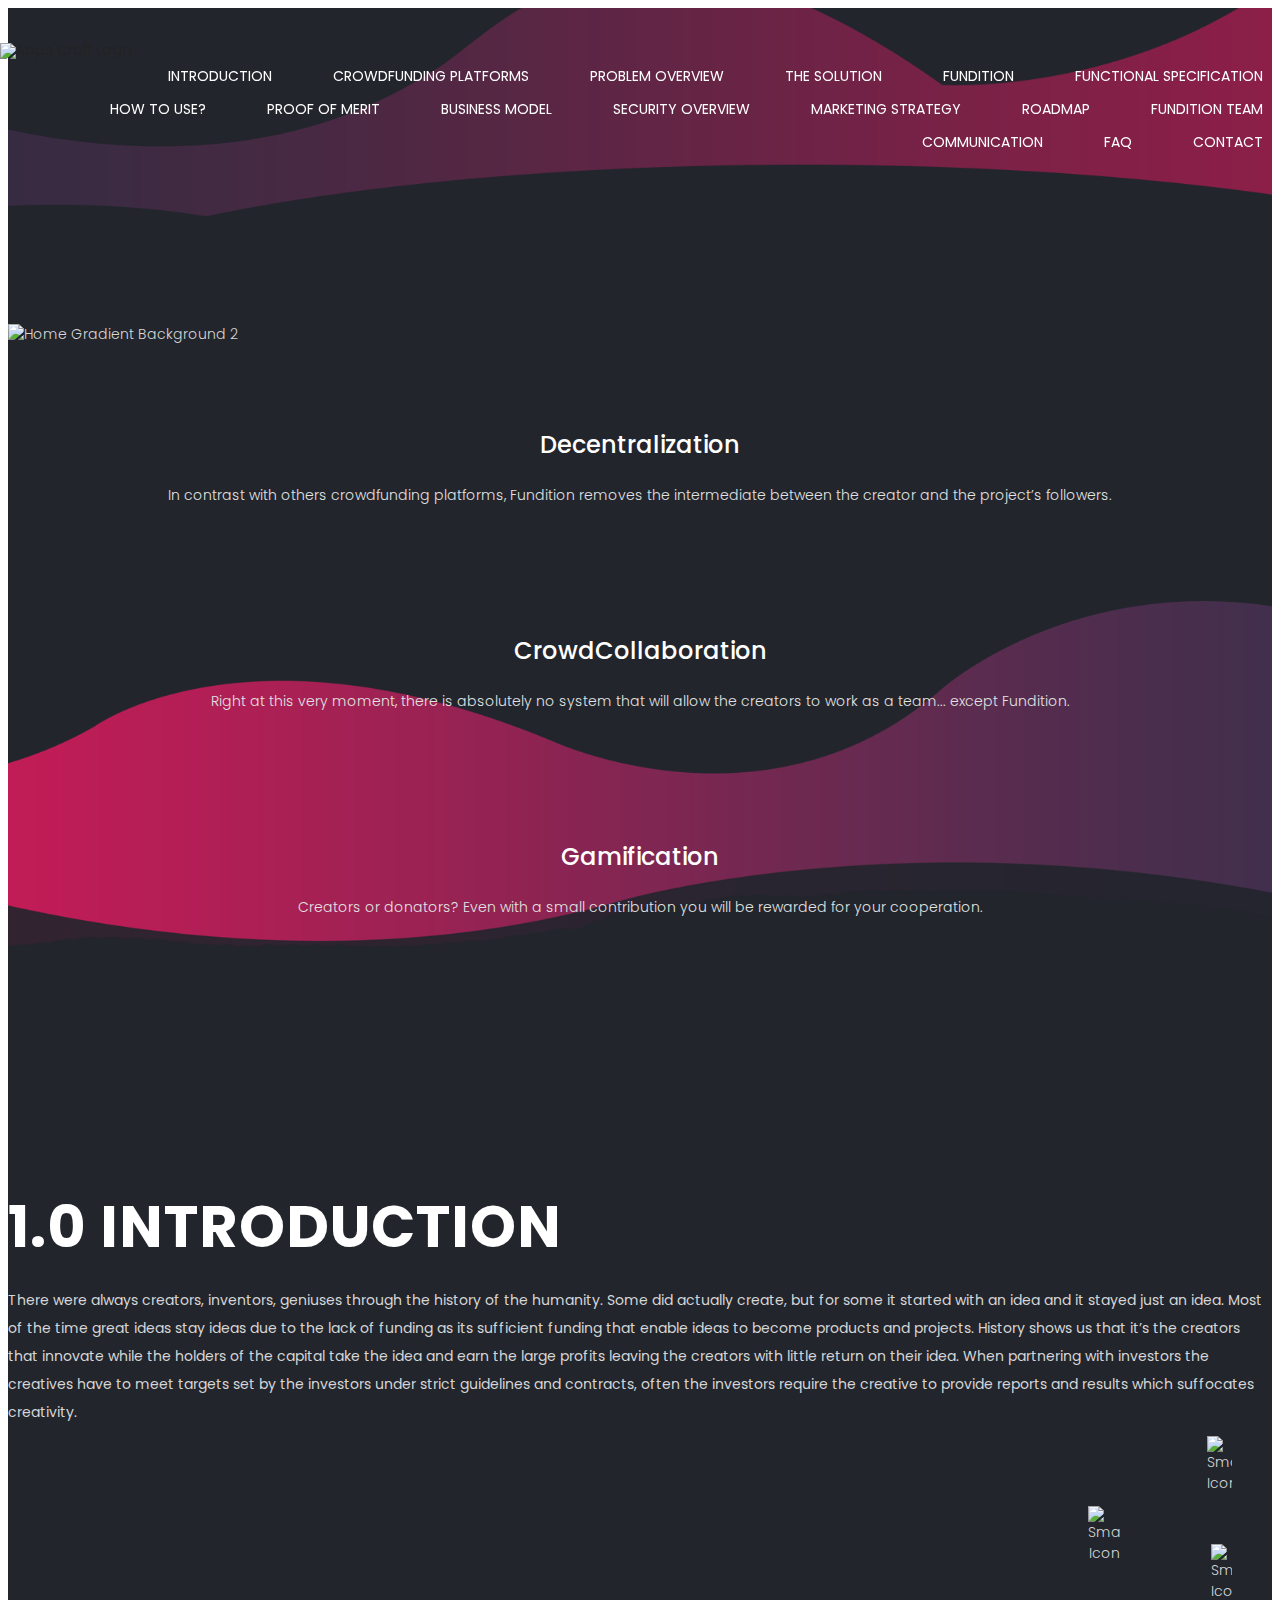
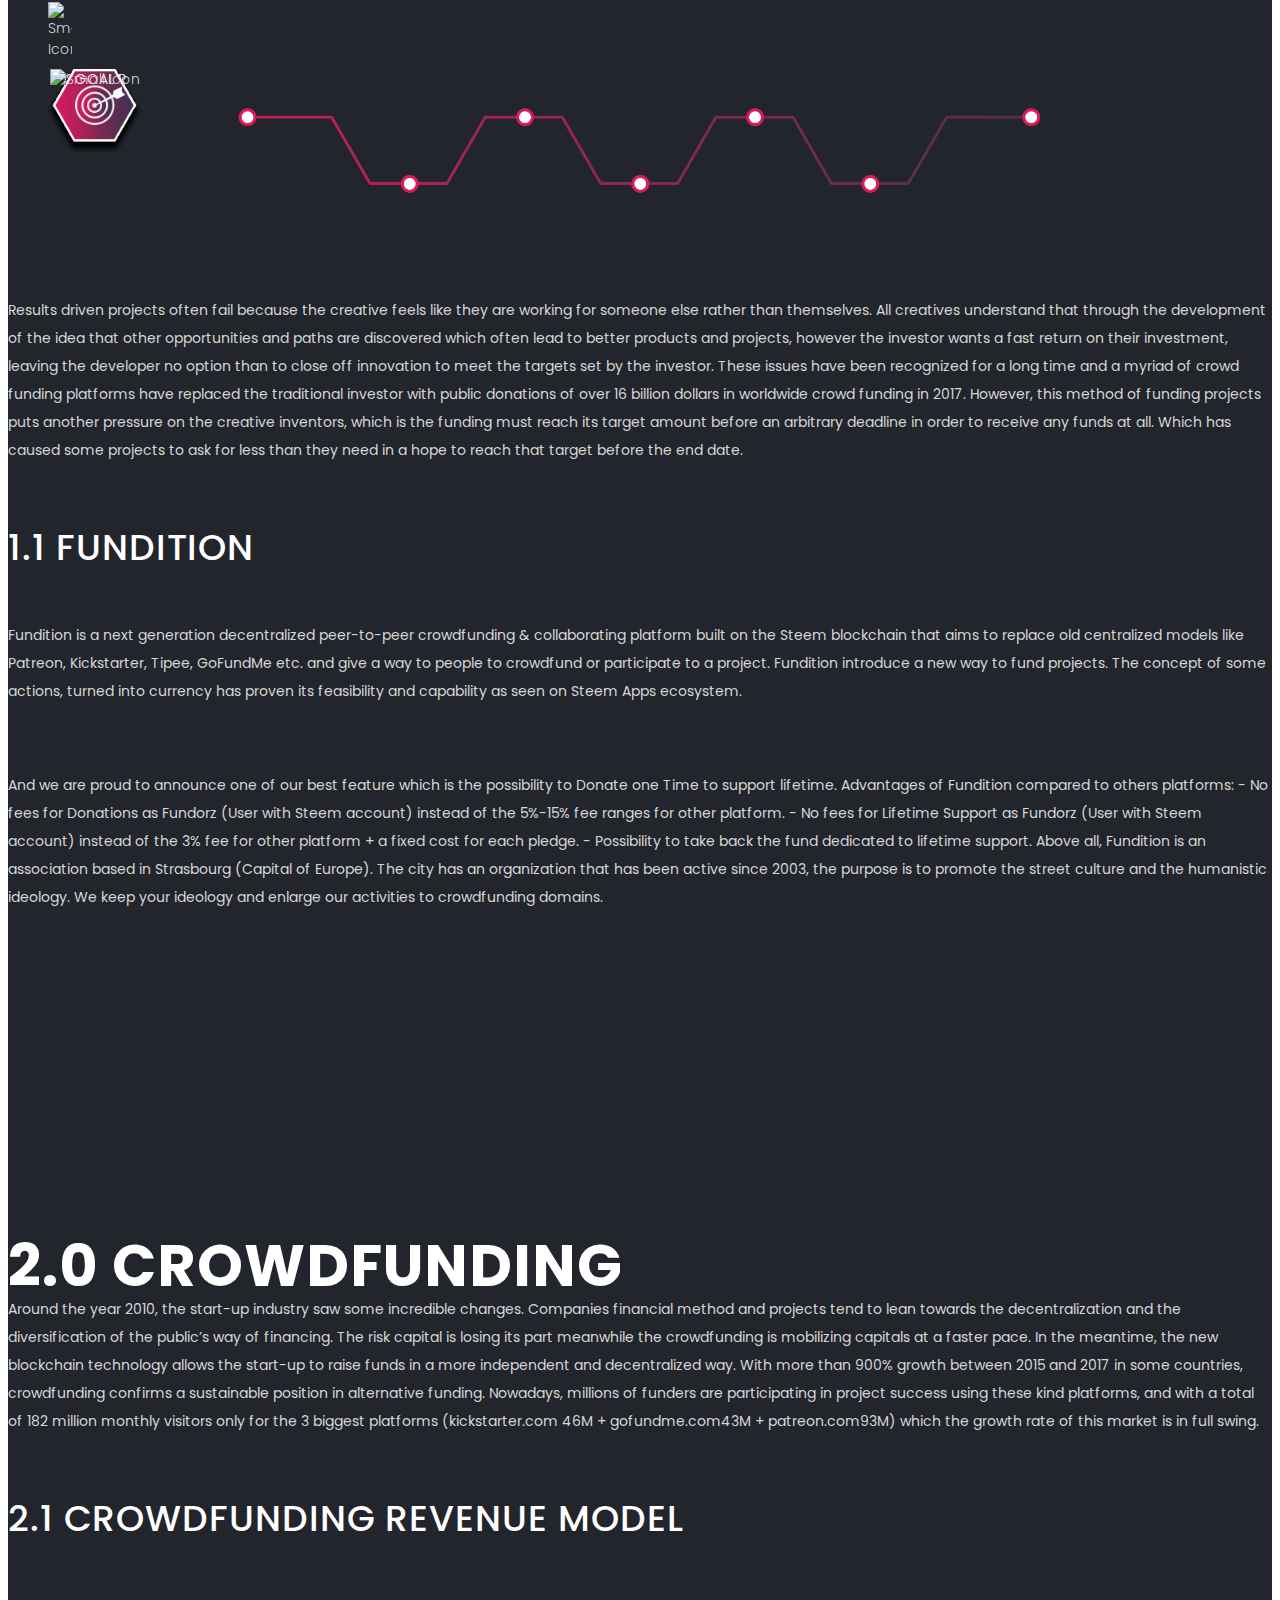
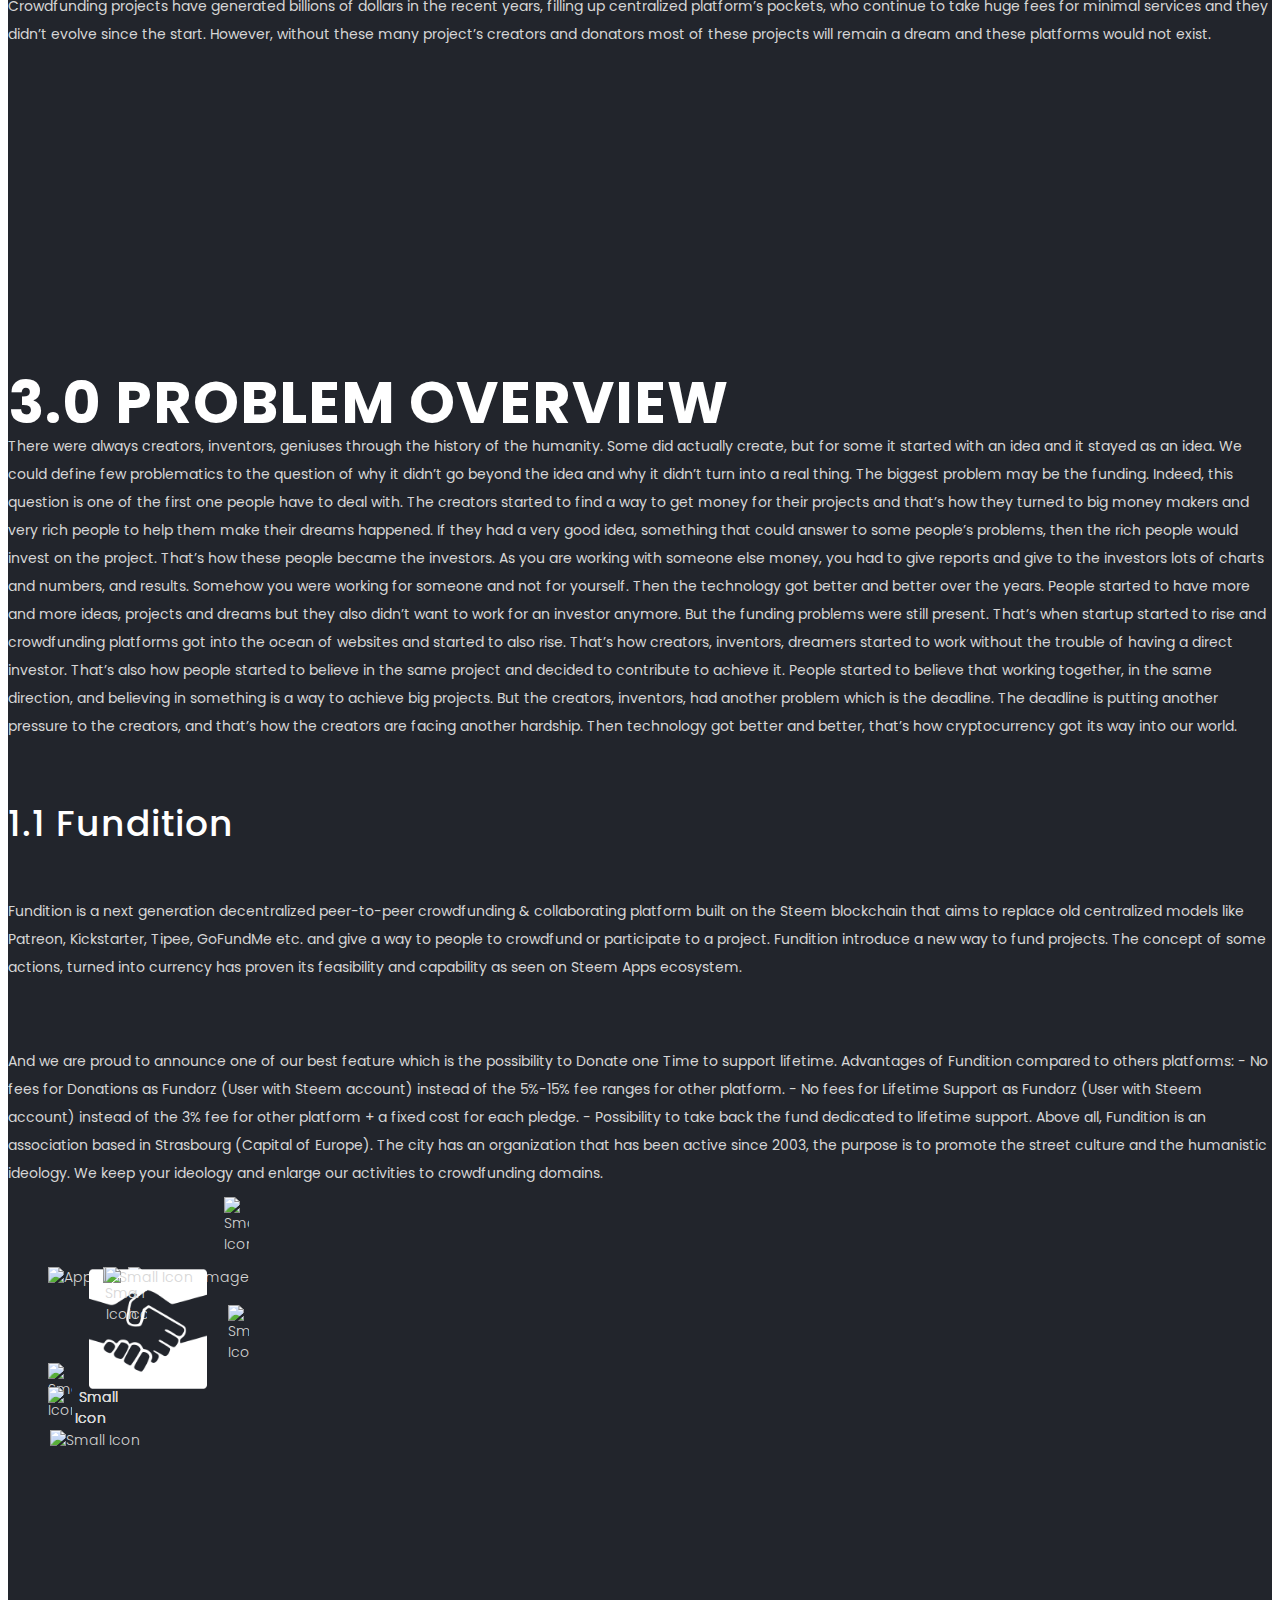
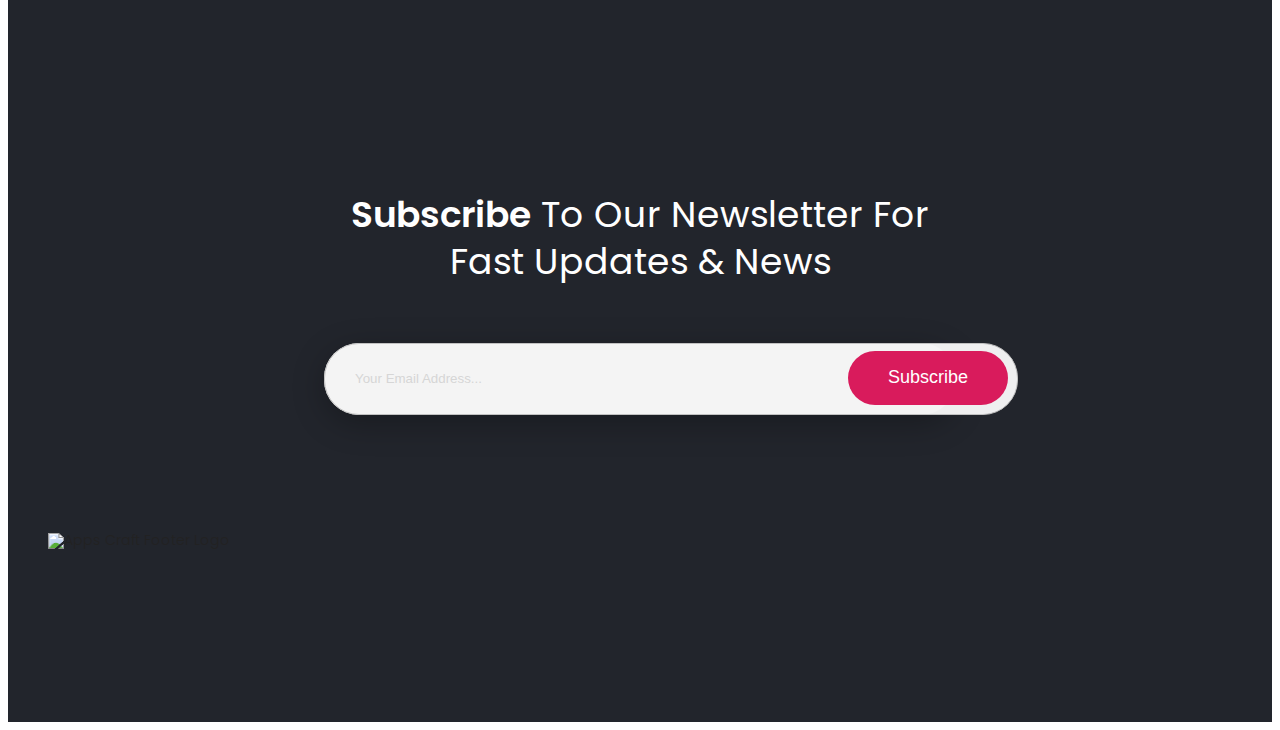
==== commit 5dfb5055: "updates charts" ====
--- a/index.html
+++ b/index.html
@@ -10,6 +10,8 @@
 	<meta name="author" content="pixiefy">
 	<meta name="viewport" content="width=device-width, initial-scale=1">
 	<link href="https://fonts.googleapis.com/css?family=Poppins:300,400,500,600,700" rel="stylesheet">
+
+	<link rel="stylesheet" href="css/chartist.min.css">
 
 	<link rel="stylesheet" href="css/owl.theme.css">
 	<link rel="stylesheet" href="css/owl.transitions.css">
@@ -212,157 +214,241 @@
 					<div class="fundition-section-heading" style="padding-bottom:20px;">
 						<h2>1.0 INTRODUCTION</h2>
 					</div>
+					<div class="chart-fees"></div>
+					<script src="js/chartist.min.js"></script>
+					<script>
+
+						var chart = new Chartist.Line('.chart-fees', {
+							labels: ['', 'Kickstarter 16%', 'Patreon 5%', 'Average 11%', 'Fundition 0%', ''],
+							series: [
+								[, 16, 5, 11, 0,]
+							]
+						}, {
+								showArea: true,
+								showLine: true,
+								showPoint: true,
+								fullWidth: true,
+								low: 0,
+								axisY: {
+									offset: 60,
+									labelInterpolationFnc: function (value) {
+										return value + ' %';
+									}
+								}
+							});
+						var seq = 0,
+							delays = 80,
+							durations = 500;
+						chart.on('created', function () {
+							seq = 0;
+						});
+						chart.on('draw', function (data) {
+							seq++;
+
+							if (data.type === 'line') {
+								data.element.animate({
+									opacity: {
+										begin: seq * delays + 1000,
+										dur: durations,
+										from: 0,
+										to: 1
+									}
+								});
+							} else if (data.type === 'label' && data.axis === 'x') {
+								data.element.animate({
+									y: {
+										begin: seq * delays,
+										dur: durations,
+										from: data.y + 100,
+										to: data.y,
+										easing: 'easeOutQuart'
+									}
+								});
+							} else if (data.type === 'label' && data.axis === 'y') {
+								data.element.animate({
+									x: {
+										begin: seq * delays,
+										dur: durations,
+										from: data.x - 100,
+										to: data.x,
+										easing: 'easeOutQuart'
+									}
+								});
+							} else if (data.type === 'point') {
+								data.element.animate({
+									x1: {
+										begin: seq * delays,
+										dur: durations,
+										from: data.x - 10,
+										to: data.x,
+										easing: 'easeOutQuart'
+									},
+									x2: {
+										begin: seq * delays,
+										dur: durations,
+										from: data.x - 10,
+										to: data.x,
+										easing: 'easeOutQuart'
+									},
+									opacity: {
+										begin: seq * delays,
+										dur: durations,
+										from: 0,
+										to: 1,
+										easing: 'easeOutQuart'
+									}
+								});
+							} else if (data.type === 'grid') {
+								var pos1Animation = {
+									begin: seq * delays,
+									dur: durations,
+									from: data[data.axis.units.pos + '1'] - 30,
+									to: data[data.axis.units.pos + '1'],
+									easing: 'easeOutQuart'
+								};
+								var pos2Animation = {
+									begin: seq * delays,
+									dur: durations,
+									from: data[data.axis.units.pos + '2'] - 100,
+									to: data[data.axis.units.pos + '2'],
+									easing: 'easeOutQuart'
+								};
+								var animations = {};
+								animations[data.axis.units.pos + '1'] = pos1Animation;
+								animations[data.axis.units.pos + '2'] = pos2Animation;
+								animations['opacity'] = {
+									begin: seq * delays,
+									dur: durations,
+									from: 0,
+									to: 1,
+									easing: 'easeOutQuart'
+								};
+								data.element.animate(animations);
+							}
+						});
+
+						// For the sake of the example we update the chart every time it's created with a delay of 10 seconds
+						chart.on('created', function () {
+							if (window.__exampleAnimateTimeout) {
+								clearTimeout(window.__exampleAnimateTimeout);
+								window.__exampleAnimateTimeout = null;
+							}
+							window.__exampleAnimateTimeout = setTimeout(chart.update.bind(chart), 12000);
+						});
+					</script>
+
 					<p style="padding-top:10px;">
-						There were always creators, inventors, geniuses through the history of the humanity. Some did actually create, 
-						but for some it started with an idea and it stayed just an idea. Most of the time great ideas stay ideas due 
-						to the lack of funding as its sufficient funding that enable ideas to become products and projects. History shows 
-						us that it’s the creators that innovate while the holders of the capital take the idea and earn the large profits 
-						leaving the creators with little return on their idea. When partnering with investors the creatives have to meet 
-						targets set by the investors under strict guidelines and contracts, often the investors require the creative to 
-						provide reports and results which suffocates creativity. 
+						There were always creators, inventors, geniuses through the history of the humanity. Some did actually create, but for some
+						it started with an idea and it stayed just an idea. Most of the time great ideas stay ideas due to the lack of funding
+						as its sufficient funding that enable ideas to become products and projects. History shows us that it’s the creators
+						that innovate while the holders of the capital take the idea and earn the large profits leaving the creators with little
+						return on their idea. When partnering with investors the creatives have to meet targets set by the investors under
+						strict guidelines and contracts, often the investors require the creative to provide reports and results which suffocates
+						creativity.
 					</p>
 					<div class="fundition-feature-img text-center" itemscope itemtype="http://schema.org/ImageGallery">
 						<figure itemprop="associatedMedia" itemscope itemtype="http://schema.org/ImageObject">
 							<img src="img/introduction-line.png" alt="Apps Craft Feature Image">
-	
-							<span class="fundition-feature-ico icon-1x" 
-							data-1000-top="opacity: 0.2;top: 116px;transform:translateX(190px) scale(1);"
-							data-800-top="opacity: 1;bottom: 61px;transform:translateX(190px) scale(1);"
-							data-top="bottom: 61px;transform:translateX(190px) scale(1);" >
+
+							<span class="fundition-feature-ico icon-1x" data-1000-top="opacity: 0.2;top: 116px;transform:translateX(190px) scale(1);"
+							 data-800-top="opacity: 1;bottom: 61px;transform:translateX(190px) scale(1);" data-top="bottom: 61px;transform:translateX(190px) scale(1);">
 								<img src="img/icon/icon-user.png" alt="Small Icon">
-							</span> 
-							<span class="fundition-feature-ico icon-1x" 
-							data-1000-top="opacity: 0;top: 86px;transform:translateX(190px) scale(1);"
-							data-800-top="opacity: 1;bottom: 61px;transform:translateX(190px) scale(1);"
-							data-top="bottom: 61px;transform:translateX(190px) scale(1);" >
-							<span style="color:white;">CREATOR</span>
-							</span> 
-
-							<span class="fundition-feature-ico icon-1x" 
-							data-900-top="opacity: 0.2;top: 180px;transform:translateX(310px) scale(1);"
-							data-700-top="opacity: 1;bottom: 61px;transform:translateX(310px) scale(1);"
-							data-top="bottom: 61px;transform:translateX(310px) scale(1);" >
+							</span>
+							<span class="fundition-feature-ico icon-1x" data-1000-top="opacity: 0;top: 86px;transform:translateX(190px) scale(1);" data-800-top="opacity: 1;bottom: 61px;transform:translateX(190px) scale(1);"
+							 data-top="bottom: 61px;transform:translateX(190px) scale(1);">
+								<span style="color:white;">CREATOR</span>
+							</span>
+
+							<span class="fundition-feature-ico icon-1x" data-900-top="opacity: 0.2;top: 180px;transform:translateX(310px) scale(1);"
+							 data-700-top="opacity: 1;bottom: 61px;transform:translateX(310px) scale(1);" data-top="bottom: 61px;transform:translateX(310px) scale(1);">
 								<img src="img/icon/icon-search.png" alt="Small Icon">
-							</span> 
-
-							<span class="fundition-feature-ico icon-1x" 
-							data-900-top="opacity: 0;top: 150px;transform:translateX(310px) scale(1);"
-							data-700-top="opacity: 1;bottom: 61px;transform:translateX(310px) scale(1);"
-							data-top="bottom: 61px;transform:translateX(310px) scale(1);" >
-							<span style="color:white;">SEARCH</span>
-							</span> 
-
-							<span class="fundition-feature-ico icon-1x" 
-							data-800-top="opacity: 0.2;top: 116px;transform:translateX(426px) scale(1);"
-							data-600-top="opacity: 1;bottom: 61px;transform:translateX(426px) scale(1);"
-							data-top="bottom: 61px;transform:translateX(426px) scale(1);" >
+							</span>
+
+							<span class="fundition-feature-ico icon-1x" data-900-top="opacity: 0;top: 150px;transform:translateX(310px) scale(1);" data-700-top="opacity: 1;bottom: 61px;transform:translateX(310px) scale(1);"
+							 data-top="bottom: 61px;transform:translateX(310px) scale(1);">
+								<span style="color:white;">SEARCH</span>
+							</span>
+
+							<span class="fundition-feature-ico icon-1x" data-800-top="opacity: 0.2;top: 116px;transform:translateX(426px) scale(1);"
+							 data-600-top="opacity: 1;bottom: 61px;transform:translateX(426px) scale(1);" data-top="bottom: 61px;transform:translateX(426px) scale(1);">
 								<img src="img/icon/icon-create.png" alt="Small Icon">
-							</span> 
-
-							<span class="fundition-feature-ico icon-1x" 
-							data-800-top="opacity:0;top: 86px;transform:translateX(426px) scale(1);"
-							data-600-top="opacity: 1;bottom: 61px;transform:translateX(426px) scale(1);"
-							data-top="bottom: 61px;transform:translateX(426px) scale(1);" >
-							<span style="color:white;">IDEA</span>
-							</span> 
-
-							<span class="fundition-feature-ico icon-1x" 
-							data-700-top="opacity:0.2;top: 180px;transform:translateX(540px) scale(1);"
-							data-500-top="opacity: 1;bottom: 61px;transform:translateX(540px) scale(1);"
-							data-top="bottom: 61px;transform:translateX(540px) scale(1);" >
+							</span>
+
+							<span class="fundition-feature-ico icon-1x" data-800-top="opacity:0;top: 86px;transform:translateX(426px) scale(1);" data-600-top="opacity: 1;bottom: 61px;transform:translateX(426px) scale(1);"
+							 data-top="bottom: 61px;transform:translateX(426px) scale(1);">
+								<span style="color:white;">IDEA</span>
+							</span>
+
+							<span class="fundition-feature-ico icon-1x" data-700-top="opacity:0.2;top: 180px;transform:translateX(540px) scale(1);" data-500-top="opacity: 1;bottom: 61px;transform:translateX(540px) scale(1);"
+							 data-top="bottom: 61px;transform:translateX(540px) scale(1);">
 								<img src="img/icon/icon-note.png" alt="Small Icon">
-							</span> 
-
-							<span class="fundition-feature-ico icon-1x" 
-							data-700-top="opacity:0;top: 150px;transform:translateX(540px) scale(1);"
-							data-500-top="opacity: 1;bottom: 61px;transform:translateX(540px) scale(1);"
-							data-top="bottom: 61px;transform:translateX(540px) scale(1);" >
-							<span style="color:white;">PLAN</span>
-							</span> 
-
-							<span class="fundition-feature-ico icon-1x" 
-							data-600-top="opacity:0.2;top: 116px;transform:translateX(652px) scale(1);"
-							data-400-top="opacity: 0.5;bottom: 61px;transform:translateX(652px) scale(1);"
-							data-300-top="opacity: 0.5;bottom: 61px;transform:translateX(652px) scale(1);"
-							data-200-top="opacity: 0.5;bottom: 61px;transform:translateX(652px) scale(1);"
-							data-100-top="opacity: 0.2;bottom: 61px;transform:translateX(652px) scale(1);">
+							</span>
+
+							<span class="fundition-feature-ico icon-1x" data-700-top="opacity:0;top: 150px;transform:translateX(540px) scale(1);" data-500-top="opacity: 1;bottom: 61px;transform:translateX(540px) scale(1);"
+							 data-top="bottom: 61px;transform:translateX(540px) scale(1);">
+								<span style="color:white;">PLAN</span>
+							</span>
+
+							<span class="fundition-feature-ico icon-1x" data-600-top="opacity:0.2;top: 116px;transform:translateX(652px) scale(1);" data-400-top="opacity: 0.5;bottom: 61px;transform:translateX(652px) scale(1);"
+							 data-300-top="opacity: 0.5;bottom: 61px;transform:translateX(652px) scale(1);" data-200-top="opacity: 0.5;bottom: 61px;transform:translateX(652px) scale(1);"
+							 data-100-top="opacity: 0.2;bottom: 61px;transform:translateX(652px) scale(1);">
 								<img src="img/icon/icon-fund.png" alt="Small Icon">
-							</span> 
-
-							<span class="fundition-feature-ico icon-1x" 
-							data-600-top="opacity:0;top: 86px;transform:translateX(652px) scale(1);"
-							data-400-top="opacity:1;bottom: 61px;transform:translateX(652px) scale(1);"
-							data-top="bottom: 61px;transform:translateX(652px) scale(1);" >
-							<span style="color:white;">FUND</span>
-							</span> 
-
-							<span class="fundition-feature-ico icon-1x" 
-							data-500-top="opacity:0.2;top: 180px;transform:translateX(766px) scale(1);"
-							data-300-top="opacity:0.2;bottom: 61px;transform:translateX(766px) scale(1);"
-							data-100-top="opacity:0.1;bottom: 61px;transform:translateX(766px) scale(1);"
-							data-top="bottom: 61px;transform:translateX(766px) scale(1);" >
+							</span>
+
+							<span class="fundition-feature-ico icon-1x" data-600-top="opacity:0;top: 86px;transform:translateX(652px) scale(1);" data-400-top="opacity:1;bottom: 61px;transform:translateX(652px) scale(1);"
+							 data-top="bottom: 61px;transform:translateX(652px) scale(1);">
+								<span style="color:white;">FUND</span>
+							</span>
+
+							<span class="fundition-feature-ico icon-1x" data-500-top="opacity:0.2;top: 180px;transform:translateX(766px) scale(1);" data-300-top="opacity:0.2;bottom: 61px;transform:translateX(766px) scale(1);"
+							 data-100-top="opacity:0.1;bottom: 61px;transform:translateX(766px) scale(1);" data-top="bottom: 61px;transform:translateX(766px) scale(1);">
 								<img src="img/icon/icon-settings.png" alt="Small Icon">
-							</span> 
-
-							<span class="fundition-feature-ico icon-1x" 
-							data-500-top="opacity:0;top: 150px;transform:translateX(766px) scale(1);"
-							data-300-top="opacity:1;bottom: 61px;transform:translateX(766px) scale(1);"
-							data-top="bottom: 61px;transform:translateX(766px) scale(1);" >
-							<span style="color:white;">ACTION</span>
-							</span> 
-	
-							<span class="fundition-feature-ico icon-1x" 
-							data-400-top="opacity: 0.2;top: 116px;transform:translateX(886px) scale(1);"
-							data-200-top="opacity:0.2;bottom: 61px;transform:translateX(886px) scale(1);"
-							data-200-top="opacity:0;bottom: 61px;transform:translateX(886px) scale(1);"
-							data-top="opacity:0;bottom: 61px;transform:translateX(886px) scale(1);" >
+							</span>
+
+							<span class="fundition-feature-ico icon-1x" data-500-top="opacity:0;top: 150px;transform:translateX(766px) scale(1);" data-300-top="opacity:1;bottom: 61px;transform:translateX(766px) scale(1);"
+							 data-top="bottom: 61px;transform:translateX(766px) scale(1);">
+								<span style="color:white;">ACTION</span>
+							</span>
+
+							<span class="fundition-feature-ico icon-1x" data-400-top="opacity: 0.2;top: 116px;transform:translateX(886px) scale(1);"
+							 data-200-top="opacity:0.2;bottom: 61px;transform:translateX(886px) scale(1);" data-200-top="opacity:0;bottom: 61px;transform:translateX(886px) scale(1);"
+							 data-top="opacity:0;bottom: 61px;transform:translateX(886px) scale(1);">
 								<img src="img/icon/icon-goal.png" alt="Small Icon">
-							</span> 
-
-							<span class="fundition-feature-ico icon-1x" 
-							data-400-top="opacity:0;top: 86px;transform:translateX(886px) scale(1);"
-							data-200-top="opacity:1;bottom: 61px;transform:translateX(886px) scale(1);"
-							data-top="opacity:0;bottom: 61px;transform:translateX(886px) scale(1);" >
-							<span style="color:white;">GOAL</span>
-							</span> 
-
-							<span class="fundition-feature-ico icon-3x" 
-							data-bottom="transform:translateY(426px)" 
-							data-top="transform:translateY(-206px);">
+							</span>
+
+							<span class="fundition-feature-ico icon-1x" data-400-top="opacity:0;top: 86px;transform:translateX(886px) scale(1);" data-200-top="opacity:1;bottom: 61px;transform:translateX(886px) scale(1);"
+							 data-top="opacity:0;bottom: 61px;transform:translateX(886px) scale(1);">
+								<span style="color:white;">GOAL</span>
+							</span>
+
+							<span class="fundition-feature-ico icon-3x" data-bottom="transform:translateY(426px)" data-top="transform:translateY(-206px);">
 								<img src="img/icon/13.png" alt="Small Icon">
 							</span>
-							<span class="fundition-feature-ico icon-1x" 
-							data-bottom="transform:translateY(180px)" 
-							data-top="transform:translateY(-140px);">
+							<span class="fundition-feature-ico icon-1x" data-bottom="transform:translateY(180px)" data-top="transform:translateY(-140px);">
 								<img src="img/icon/15.png" alt="Small Icon">
 							</span>
-							<span class="fundition-feature-ico icon-10x" 
-							data-bottom="transform:translateY(226px)" 
-							data-top="transform:translateY(26px);">
+							<span class="fundition-feature-ico icon-10x" data-bottom="transform:translateY(226px)" data-top="transform:translateY(26px);">
 								<img src="img/icon/13.png" alt="Small Icon">
 							</span>
-							<span class="fundition-feature-ico icon-14x" 
-							data-bottom="transform:translateY(280px)" 
-							data-top="transform:translateY(40px);">
+							<span class="fundition-feature-ico icon-14x" data-bottom="transform:translateY(280px)" data-top="transform:translateY(40px);">
 								<img src="img/icon/15.png" alt="Small Icon">
-							</span> 
-							<span class="fundition-feature-ico icon-15x" 
-							data-bottom="transform:translateY(320px)" data-top="transform:translateY(80px);">
+							</span>
+							<span class="fundition-feature-ico icon-15x" data-bottom="transform:translateY(320px)" data-top="transform:translateY(80px);">
 								<img src="img/icon/13.png" alt="Small Icon">
-							</span> 
+							</span>
 						</figure>
 					</div>
 					<p>
-						Results driven projects often fail because the creative feels like they are working for someone else rather than 
-						themselves. All creatives understand that through the development of the idea that other opportunities and paths 
-						are discovered which often lead to better products and projects, however the investor wants a fast return on their 
-						investment, leaving the developer no option than to close off innovation to meet the targets set by the investor. 
-						These issues have been recognized for a long time and a myriad of crowd funding platforms have replaced the traditional 
-						investor with public donations of over 16 billion dollars in worldwide crowd funding in 2017. However, this method of 
-						funding projects puts another pressure on the creative inventors, which is the funding must reach its target amount 
-						before an arbitrary deadline in order to receive any funds at all. Which has caused some projects to ask for less 
-						than they need in a hope to reach that target before the end date.
-						</p>
+						Results driven projects often fail because the creative feels like they are working for someone else rather than themselves.
+						All creatives understand that through the development of the idea that other opportunities and paths are discovered
+						which often lead to better products and projects, however the investor wants a fast return on their investment, leaving
+						the developer no option than to close off innovation to meet the targets set by the investor. These issues have been
+						recognized for a long time and a myriad of crowd funding platforms have replaced the traditional investor with public
+						donations of over 16 billion dollars in worldwide crowd funding in 2017. However, this method of funding projects puts
+						another pressure on the creative inventors, which is the funding must reach its target amount before an arbitrary deadline
+						in order to receive any funds at all. Which has caused some projects to ask for less than they need in a hope to reach
+						that target before the end date.
+					</p>
 				</div>
 				<div class="fundition-now-available-content wow fadeIn">
 					<div class="fundition-section-heading">
@@ -392,6 +478,136 @@
 					<div class="fundition-section-heading">
 						<h2>2.0 CROWDFUNDING</h2>
 					</div>
+					<div class="chart-growrate"></div>
+					<script src="js/chartist.min.js"></script>
+					<script src="js/chartist-legend.js"></script>
+					<script>
+
+
+
+						var chart = new Chartist.Bar('.chart-growrate', {
+							labels: ['', '2015', '2016', '2017', 'Estimated in 2021', ''],
+							series: [[, 500, 1300, 1700, 2500],
+							[, 53, 75, 120, 140]]
+						}, {
+								low: 0,
+								showArea: true,
+								showPoint: false,
+								axisY: {
+									offset: 50,
+									labelInterpolationFnc: function (value) {
+										return value
+									},
+									scaleMinSpace: 10
+								},
+								height:500,
+								fullWidth: true,
+								plugins: [
+									Chartist.plugins.legend({
+										legendNames: ['Projects', 'USD Billions'],
+									})]
+							});
+						var seq = 0,
+							delays = 80,
+							durations = 500;
+						chart.on('created', function () {
+							seq = 0;
+						});
+						chart.on('draw', function (data) {
+							seq++;
+
+							if (data.type === 'bar') {
+								data.element.animate({
+									opacity: {
+										begin: seq * delays + 500,
+										dur: durations,
+										from: 0,
+										to: 1
+									}
+								});
+							} else if (data.type === 'label' && data.axis === 'x') {
+								data.element.animate({
+									y: {
+										begin: seq * delays,
+										dur: durations,
+										from: data.y + 100,
+										to: data.y,
+										easing: 'easeOutQuart'
+									}
+								});
+							} else if (data.type === 'label' && data.axis === 'y') {
+								data.element.animate({
+									x: {
+										begin: seq * delays,
+										dur: durations,
+										from: data.x - 100,
+										to: data.x,
+										easing: 'easeOutQuart'
+									}
+								});
+							} else if (data.type === 'point') {
+								data.element.animate({
+									x1: {
+										begin: seq * delays,
+										dur: durations,
+										from: data.x - 10,
+										to: data.x,
+										easing: 'easeOutQuart'
+									},
+									x2: {
+										begin: seq * delays,
+										dur: durations,
+										from: data.x - 10,
+										to: data.x,
+										easing: 'easeOutQuart'
+									},
+									opacity: {
+										begin: seq * delays,
+										dur: durations,
+										from: 0,
+										to: 1,
+										easing: 'easeOutQuart'
+									}
+								});
+							} else if (data.type === 'grid') {
+								var pos1Animation = {
+									begin: seq * delays,
+									dur: durations,
+									from: data[data.axis.units.pos + '1'] - 30,
+									to: data[data.axis.units.pos + '1'],
+									easing: 'easeOutQuart'
+								};
+								var pos2Animation = {
+									begin: seq * delays,
+									dur: durations,
+									from: data[data.axis.units.pos + '2'] - 100,
+									to: data[data.axis.units.pos + '2'],
+									easing: 'easeOutQuart'
+								};
+								var animations = {};
+								animations[data.axis.units.pos + '1'] = pos1Animation;
+								animations[data.axis.units.pos + '2'] = pos2Animation;
+								animations['opacity'] = {
+									begin: seq * delays,
+									dur: durations,
+									from: 0,
+									to: 1,
+									easing: 'easeOutQuart'
+								};
+								data.element.animate(animations);
+							}
+						});
+
+						// For the sake of the example we update the chart every time it's created with a delay of 10 seconds
+						chart.on('created', function () {
+							if (window.__exampleAnimateTimeout) {
+								clearTimeout(window.__exampleAnimateTimeout);
+								window.__exampleAnimateTimeout = null;
+							}
+							window.__exampleAnimateTimeout = setTimeout(chart.update.bind(chart), 12000);
+						});
+
+					</script>
 					<p>Around the year 2010, the start-up industry saw some incredible changes. Companies financial method and projects tend
 						to lean towards the decentralization and the diversification of the public’s way of financing. The risk capital is
 						losing its part meanwhile the crowdfunding is mobilizing capitals at a faster pace. In the meantime, the new blockchain
@@ -459,79 +675,65 @@
 				<div class="fundition-feature-img text-center" itemscope itemtype="http://schema.org/ImageGallery">
 					<figure itemprop="associatedMedia" itemscope itemtype="http://schema.org/ImageObject">
 						<img src="img/funditioninfinite.png" alt="Apps Craft Feature Image">
-			
+
+						<span class="fundition-feature-ico icon-5x" data-700-top="top: 215px;transform:translateX(330px) scale(0);" data-500-top="opacity:1;bottom: 61px;transform:translateX(330px) scale(0.8);"
+						 data-top="opacity:1;bottom: 61px;transform:translateX(330px) scale(0.8);">
+							<img src="img/icon/icon-human.png" alt="Small Icon">
+						</span>
 						<span class="fundition-feature-ico icon-5x" 
-						data-700-top="top: 215px;transform:translateX(330px) scale(0);"
-						data-500-top="opacity:1;bottom: 61px;transform:translateX(330px) scale(0.8);"
-						data-top="opacity:1;bottom: 61px;transform:translateX(330px) scale(0.8);" >
+						data-650-top="opacity: 0;top: 215px;transform:translateX(330px) scale(0);" 
+						data-450-top="opacity: 0.5;bottom: 61px;transform:translateX(330px) scale(0.5);"
+						 data-350-top="opacity: 1;bottom: 61px;transform:translateX(530px) scale(1);" 
+						 data-280-top="opacity: 0;bottom: 61px;transform:translateX(530px) scale(0.5);"
+						 data-top="bottom: 61px;transform:translateX(530px) scale(1);">
+							<img src="img/icon/icon-idea.png" alt="Small Icon">
+						</span>
+						<span class="fundition-feature-ico icon-5x" data-650-top="top: 215px;transform:translateX(750px) scale(0);" data-450-top="bottom: 61px;transform:translateX(750px) scale(0.8);"
+						 data-top="bottom: 61px;transform:translateX(750px) scale(0.8);">
 							<img src="img/icon/icon-human.png" alt="Small Icon">
-						</span> 
+						</span>
 						<span class="fundition-feature-ico icon-5x" 
-						data-650-top="opacity: 0;top: 215px;transform:translateX(330px) scale(0);"
-						data-450-top="opacity: 0.5;bottom: 61px;transform:translateX(330px) scale(0.5);"
-						data-350-top="opacity: 1;bottom: 61px;transform:translateX(530px) scale(0.5);"
-						data-250-top="opacity: 0;bottom: 61px;transform:translateX(530px) scale(0.5);"
-						data-top="bottom: 61px;transform:translateX(530px) scale(0.5);" >
+						data-600-top="opacity: 0;top: 215px;transform:translateX(750px) scale(0);" 
+						data-400-top="opacity: 0.5;bottom: 61px;transform:translateX(750px) scale(0.5);"
+						 data-300-top="opacity: 1;bottom: 61px;transform: translateX(570px) scale(1);" 
+						 data-280-top="opacity: 0;bottom: 61px;transform:translateX(570px) scale(0.5);"
+						 data-top="bottom: 61px;transform:translateX(570px) scale(1);">
 							<img src="img/icon/icon-money.png" alt="Small Icon">
-						</span> 
-						<span class="fundition-feature-ico icon-5x" 
-						data-650-top="top: 215px;transform:translateX(750px) scale(0);"
-						data-450-top="bottom: 61px;transform:translateX(750px) scale(0.8);"
-						data-top="bottom: 61px;transform:translateX(750px) scale(0.8);" >
-							<img src="img/icon/icon-human.png" alt="Small Icon">
-						</span>
-						<span class="fundition-feature-ico icon-5x" 
-						data-600-top="opacity: 0;top: 215px;transform:translateX(750px) scale(0);"
-						data-400-top="opacity: 0.5;bottom: 61px;transform:translateX(750px) scale(0.5);"
-						data-300-top="opacity: 1;bottom: 61px;transform:translateX(570px) scale(0.5);"
-						data-250-top="opacity: 0;bottom: 61px;transform:translateX(570px) scale(0.5);"
-						data-top="bottom: 61px;transform:translateX(570px) scale(0.5);" >
-							<img src="img/icon/icon-idea.png" alt="Small Icon">
-						</span> 
+						</span>
 						<span class="fundition-feature-ico icon-6x" data-bottom="transform:translateY(830px)" data-top="transform:translateY(-90px);">
 							<img src="img/icon/15.png" alt="Small Icon">
 						</span>
-						<span class="fundition-feature-ico icon-7x"   
-						data-350-top="opacity: 0; transform: scale(0); top: 246px;"
+						<span class="fundition-feature-ico icon-7x" 
+						data-350-top="opacity: 0; transform: scale(0); top: 246px;" 
 						data-200-top="opacity: 0; transform: scale(0); top: 246px;"
-						data-100-top="opacity: 1; transform: scale(1); bottom: 65px;" >
+						 data-150-top="opacity: 1; transform: scale(1); bottom: 65px;">
+							<img src="img/icon/icon-fnd.png" alt="Small Icon">
+						</span>
+						<span class="fundition-feature-ico icon-7x" data-100-top="opacity: 0; transform:translateY(250px) scale(1); bottom: 65px;"
+						 data-top="opacity: 1; transform:translateY(650px) scale(1); bottom: 65px;">
 							<img src="img/icon/icon-reward.png" alt="Small Icon">
 						</span>
-						<span class="fundition-feature-ico icon-7x"   
-						data-100-top="opacity: 0; transform:translateY(250px) scale(1); bottom: 65px;" 
-						data-top="opacity: 1; transform:translateY(650px) scale(1); bottom: 65px;">
-							<img src="img/icon/icon-reward.png" alt="Small Icon">
-						</span>
-						<span class="fundition-feature-ico icon-3x" 
-						data-bottom="transform:translateY(826px)" 
-						data-top="transform:translateY(26px);">
+						<span class="fundition-feature-ico icon-3x" data-bottom="transform:translateY(826px)" data-top="transform:translateY(26px);">
 							<img src="img/icon/13.png" alt="Small Icon">
 						</span>
-						<span class="fundition-feature-ico icon-1x" 
-						data-bottom="transform:translateY(280px)" 
-						data-top="transform:translateY(40px);">
+						<span class="fundition-feature-ico icon-1x" data-bottom="transform:translateY(280px)" data-top="transform:translateY(40px);">
 							<img src="img/icon/15.png" alt="Small Icon">
 						</span>
-						<span class="fundition-feature-ico icon-10x" 
-						data-bottom="transform:translateY(226px)" 
-						data-top="transform:translateY(26px);">
+						<span class="fundition-feature-ico icon-10x" data-bottom="transform:translateY(226px)" data-top="transform:translateY(26px);">
 							<img src="img/icon/13.png" alt="Small Icon">
 						</span>
-						<span class="fundition-feature-ico icon-14x" 
-						data-bottom="transform:translateY(280px)" 
-						data-top="transform:translateY(40px);">
+						<span class="fundition-feature-ico icon-14x" data-bottom="transform:translateY(280px)" data-top="transform:translateY(40px);">
 							<img src="img/icon/15.png" alt="Small Icon">
-						</span> 
-						<span class="fundition-feature-ico icon-15x" 
-						data-bottom="transform:translateY(320px)" data-top="transform:translateY(80px);">
+						</span>
+						<span class="fundition-feature-ico icon-15x" data-bottom="transform:translateY(320px)" data-top="transform:translateY(80px);">
 							<img src="img/icon/13.png" alt="Small Icon">
-						</span> 
+						</span>
 					</figure>
 				</div>
 			</div>
-			
+
 		</div>
-		
+
 	</section>
 
 	<!-- Apps Craft Footer Section -->
@@ -598,6 +800,10 @@
 
 	<script src="js/main.js"></script>
 	<!-- main.js -->
+
+	<script src="js/chartist.min.js"></script>
+	<script src="js/chartist-legend.js"></script>
+
 </body>
 
 </html>--- a/css/chartist.min.css
+++ b/css/chartist.min.css
@@ -0,0 +1,845 @@
+.ct-double-octave:after,
+.ct-major-eleventh:after,
+.ct-major-second:after,
+.ct-major-seventh:after,
+.ct-major-sixth:after,
+.ct-major-tenth:after,
+.ct-major-third:after,
+.ct-major-twelfth:after,
+.ct-minor-second:after,
+.ct-minor-seventh:after,
+.ct-minor-sixth:after,
+.ct-minor-third:after,
+.ct-octave:after,
+.ct-perfect-fifth:after,
+.ct-perfect-fourth:after,
+.ct-square:after {
+    content: "";
+    clear: both
+}
+
+.ct-label {
+    fill: rgba(0, 0, 0, .4);
+    color: rgba(255, 255, 255, 0.562);
+    font-size: 1.75rem;
+    line-height: 1
+}
+
+.ct-grid-background,
+.ct-line {
+    fill: none
+}
+
+.ct-chart-bar .ct-label,
+.ct-chart-line .ct-label {
+    display: block;
+    display: -webkit-box;
+    display: -moz-box;
+    display: -ms-flexbox;
+    display: -webkit-flex;
+    display: flex
+}
+
+.ct-chart-donut .ct-label,
+.ct-chart-pie .ct-label {
+    dominant-baseline: central
+}
+
+.ct-label.ct-horizontal.ct-start {
+    -webkit-box-align: flex-end;
+    -webkit-align-items: flex-end;
+    -ms-flex-align: flex-end;
+    align-items: flex-end;
+    -webkit-box-pack: flex-start;
+    -webkit-justify-content: flex-start;
+    -ms-flex-pack: flex-start;
+    justify-content: flex-start;
+    text-align: left;
+    text-anchor: start
+}
+
+.ct-label.ct-horizontal.ct-end {
+    -webkit-box-align: flex-start;
+    -webkit-align-items: flex-start;
+    -ms-flex-align: flex-start;
+    align-items: flex-start;
+    -webkit-box-pack: flex-start;
+    -webkit-justify-content: flex-start;
+    -ms-flex-pack: flex-start;
+    justify-content: flex-start;
+    text-align: left;
+    text-anchor: start
+}
+
+.ct-label.ct-vertical.ct-start {
+    -webkit-box-align: flex-end;
+    -webkit-align-items: flex-end;
+    -ms-flex-align: flex-end;
+    align-items: flex-end;
+    -webkit-box-pack: flex-end;
+    -webkit-justify-content: flex-end;
+    -ms-flex-pack: flex-end;
+    justify-content: flex-end;
+    text-align: right;
+    text-anchor: end
+}
+
+.ct-label.ct-vertical.ct-end {
+    -webkit-box-align: flex-end;
+    -webkit-align-items: flex-end;
+    -ms-flex-align: flex-end;
+    align-items: flex-end;
+    -webkit-box-pack: flex-start;
+    -webkit-justify-content: flex-start;
+    -ms-flex-pack: flex-start;
+    justify-content: flex-start;
+    text-align: left;
+    text-anchor: start
+}
+
+.ct-chart-bar .ct-label.ct-horizontal.ct-start {
+    -webkit-box-align: flex-end;
+    -webkit-align-items: flex-end;
+    -ms-flex-align: flex-end;
+    align-items: flex-end;
+    -webkit-box-pack: center;
+    -webkit-justify-content: center;
+    -ms-flex-pack: center;
+    justify-content: center;
+    text-align: center;
+    text-anchor: start
+}
+
+.ct-chart-bar .ct-label.ct-horizontal.ct-end {
+    -webkit-box-align: flex-start;
+    -webkit-align-items: flex-start;
+    -ms-flex-align: flex-start;
+    align-items: flex-start;
+    -webkit-box-pack: center;
+    -webkit-justify-content: center;
+    -ms-flex-pack: center;
+    justify-content: center;
+    text-align: center;
+    text-anchor: start
+}
+
+.ct-chart-bar.ct-horizontal-bars .ct-label.ct-horizontal.ct-start {
+    -webkit-box-align: flex-end;
+    -webkit-align-items: flex-end;
+    -ms-flex-align: flex-end;
+    align-items: flex-end;
+    -webkit-box-pack: flex-start;
+    -webkit-justify-content: flex-start;
+    -ms-flex-pack: flex-start;
+    justify-content: flex-start;
+    text-align: left;
+    text-anchor: start
+}
+
+.ct-chart-bar.ct-horizontal-bars .ct-label.ct-horizontal.ct-end {
+    -webkit-box-align: flex-start;
+    -webkit-align-items: flex-start;
+    -ms-flex-align: flex-start;
+    align-items: flex-start;
+    -webkit-box-pack: flex-start;
+    -webkit-justify-content: flex-start;
+    -ms-flex-pack: flex-start;
+    justify-content: flex-start;
+    text-align: left;
+    text-anchor: start
+}
+
+.ct-chart-bar.ct-horizontal-bars .ct-label.ct-vertical.ct-start {
+    -webkit-box-align: center;
+    -webkit-align-items: center;
+    -ms-flex-align: center;
+    align-items: center;
+    -webkit-box-pack: flex-end;
+    -webkit-justify-content: flex-end;
+    -ms-flex-pack: flex-end;
+    justify-content: flex-end;
+    text-align: right;
+    text-anchor: end
+}
+
+.ct-chart-bar.ct-horizontal-bars .ct-label.ct-vertical.ct-end {
+    -webkit-box-align: center;
+    -webkit-align-items: center;
+    -ms-flex-align: center;
+    align-items: center;
+    -webkit-box-pack: flex-start;
+    -webkit-justify-content: flex-start;
+    -ms-flex-pack: flex-start;
+    justify-content: flex-start;
+    text-align: left;
+    text-anchor: end
+}
+
+.ct-grid {
+    stroke: rgba(255, 255, 255, .2);
+    stroke-width: 1px;
+    stroke-dasharray: 2px
+}
+
+.ct-point {
+    stroke-width: 10px;
+    stroke-linecap: round
+}
+
+.ct-line {
+    stroke-width: 4px
+}
+
+.ct-area {
+    stroke: none;
+    fill-opacity: .1
+}
+
+.ct-bar {
+    fill: none;
+    stroke-width: 10px
+}
+
+.ct-slice-donut {
+    fill: none;
+    stroke-width: 60px
+}
+
+.ct-series-a .ct-bar,
+.ct-series-a .ct-line,
+.ct-series-a .ct-point,
+.ct-series-a .ct-slice-donut {
+    stroke: #d91b5c
+}
+
+.ct-series-a .ct-area,
+.ct-series-a .ct-slice-donut-solid,
+.ct-series-a .ct-slice-pie {
+    fill: #d91b5c
+}
+
+.ct-series-b .ct-bar,
+.ct-series-b .ct-line,
+.ct-series-b .ct-point,
+.ct-series-b .ct-slice-donut {
+    stroke: #3f3250
+}
+
+.ct-series-b .ct-area,
+.ct-series-b .ct-slice-donut-solid,
+.ct-series-b .ct-slice-pie {
+    fill: #3f3250
+}
+
+.ct-series-c .ct-bar,
+.ct-series-c .ct-line,
+.ct-series-c .ct-point,
+.ct-series-c .ct-slice-donut {
+    stroke: #f4c63d
+}
+
+.ct-series-c .ct-area,
+.ct-series-c .ct-slice-donut-solid,
+.ct-series-c .ct-slice-pie {
+    fill: #f4c63d
+}
+
+.ct-series-d .ct-bar,
+.ct-series-d .ct-line,
+.ct-series-d .ct-point,
+.ct-series-d .ct-slice-donut {
+    stroke: #d17905
+}
+
+.ct-series-d .ct-area,
+.ct-series-d .ct-slice-donut-solid,
+.ct-series-d .ct-slice-pie {
+    fill: #d17905
+}
+
+.ct-series-e .ct-bar,
+.ct-series-e .ct-line,
+.ct-series-e .ct-point,
+.ct-series-e .ct-slice-donut {
+    stroke: #453d3f
+}
+
+.ct-series-e .ct-area,
+.ct-series-e .ct-slice-donut-solid,
+.ct-series-e .ct-slice-pie {
+    fill: #453d3f
+}
+
+.ct-series-f .ct-bar,
+.ct-series-f .ct-line,
+.ct-series-f .ct-point,
+.ct-series-f .ct-slice-donut {
+    stroke: #59922b
+}
+
+.ct-series-f .ct-area,
+.ct-series-f .ct-slice-donut-solid,
+.ct-series-f .ct-slice-pie {
+    fill: #59922b
+}
+
+.ct-series-g .ct-bar,
+.ct-series-g .ct-line,
+.ct-series-g .ct-point,
+.ct-series-g .ct-slice-donut {
+    stroke: #0544d3
+}
+
+.ct-series-g .ct-area,
+.ct-series-g .ct-slice-donut-solid,
+.ct-series-g .ct-slice-pie {
+    fill: #0544d3
+}
+
+.ct-series-h .ct-bar,
+.ct-series-h .ct-line,
+.ct-series-h .ct-point,
+.ct-series-h .ct-slice-donut {
+    stroke: #6b0392
+}
+
+.ct-series-h .ct-area,
+.ct-series-h .ct-slice-donut-solid,
+.ct-series-h .ct-slice-pie {
+    fill: #6b0392
+}
+
+.ct-series-i .ct-bar,
+.ct-series-i .ct-line,
+.ct-series-i .ct-point,
+.ct-series-i .ct-slice-donut {
+    stroke: #f05b4f
+}
+
+.ct-series-i .ct-area,
+.ct-series-i .ct-slice-donut-solid,
+.ct-series-i .ct-slice-pie {
+    fill: #f05b4f
+}
+
+.ct-series-j .ct-bar,
+.ct-series-j .ct-line,
+.ct-series-j .ct-point,
+.ct-series-j .ct-slice-donut {
+    stroke: #dda458
+}
+
+.ct-series-j .ct-area,
+.ct-series-j .ct-slice-donut-solid,
+.ct-series-j .ct-slice-pie {
+    fill: #dda458
+}
+
+.ct-series-k .ct-bar,
+.ct-series-k .ct-line,
+.ct-series-k .ct-point,
+.ct-series-k .ct-slice-donut {
+    stroke: #eacf7d
+}
+
+.ct-series-k .ct-area,
+.ct-series-k .ct-slice-donut-solid,
+.ct-series-k .ct-slice-pie {
+    fill: #eacf7d
+}
+
+.ct-series-l .ct-bar,
+.ct-series-l .ct-line,
+.ct-series-l .ct-point,
+.ct-series-l .ct-slice-donut {
+    stroke: #86797d
+}
+
+.ct-series-l .ct-area,
+.ct-series-l .ct-slice-donut-solid,
+.ct-series-l .ct-slice-pie {
+    fill: #86797d
+}
+
+.ct-series-m .ct-bar,
+.ct-series-m .ct-line,
+.ct-series-m .ct-point,
+.ct-series-m .ct-slice-donut {
+    stroke: #b2c326
+}
+
+.ct-series-m .ct-area,
+.ct-series-m .ct-slice-donut-solid,
+.ct-series-m .ct-slice-pie {
+    fill: #b2c326
+}
+
+.ct-series-n .ct-bar,
+.ct-series-n .ct-line,
+.ct-series-n .ct-point,
+.ct-series-n .ct-slice-donut {
+    stroke: #6188e2
+}
+
+.ct-series-n .ct-area,
+.ct-series-n .ct-slice-donut-solid,
+.ct-series-n .ct-slice-pie {
+    fill: #6188e2
+}
+
+.ct-series-o .ct-bar,
+.ct-series-o .ct-line,
+.ct-series-o .ct-point,
+.ct-series-o .ct-slice-donut {
+    stroke: #a748ca
+}
+
+.ct-series-o .ct-area,
+.ct-series-o .ct-slice-donut-solid,
+.ct-series-o .ct-slice-pie {
+    fill: #a748ca
+}
+
+.ct-square {
+    display: block;
+    position: relative;
+    width: 100%
+}
+
+.ct-square:before {
+    display: block;
+    float: left;
+    content: "";
+    width: 0;
+    height: 0;
+    padding-bottom: 100%
+}
+
+.ct-square:after {
+    display: table
+}
+
+.ct-square>svg {
+    display: block;
+    position: absolute;
+    top: 0;
+    left: 0
+}
+
+.ct-minor-second {
+    display: block;
+    position: relative;
+    width: 100%
+}
+
+.ct-minor-second:before {
+    display: block;
+    float: left;
+    content: "";
+    width: 0;
+    height: 0;
+    padding-bottom: 93.75%
+}
+
+.ct-minor-second:after {
+    display: table
+}
+
+.ct-minor-second>svg {
+    display: block;
+    position: absolute;
+    top: 0;
+    left: 0
+}
+
+.ct-major-second {
+    display: block;
+    position: relative;
+    width: 100%
+}
+
+.ct-major-second:before {
+    display: block;
+    float: left;
+    content: "";
+    width: 0;
+    height: 0;
+    padding-bottom: 88.8888888889%
+}
+
+.ct-major-second:after {
+    display: table
+}
+
+.ct-major-second>svg {
+    display: block;
+    position: absolute;
+    top: 0;
+    left: 0
+}
+
+.ct-minor-third {
+    display: block;
+    position: relative;
+    width: 100%
+}
+
+.ct-minor-third:before {
+    display: block;
+    float: left;
+    content: "";
+    width: 0;
+    height: 0;
+    padding-bottom: 83.3333333333%
+}
+
+.ct-minor-third:after {
+    display: table
+}
+
+.ct-minor-third>svg {
+    display: block;
+    position: absolute;
+    top: 0;
+    left: 0
+}
+
+.ct-major-third {
+    display: block;
+    position: relative;
+    width: 100%
+}
+
+.ct-major-third:before {
+    display: block;
+    float: left;
+    content: "";
+    width: 0;
+    height: 0;
+    padding-bottom: 80%
+}
+
+.ct-major-third:after {
+    display: table
+}
+
+.ct-major-third>svg {
+    display: block;
+    position: absolute;
+    top: 0;
+    left: 0
+}
+
+.ct-perfect-fourth {
+    display: block;
+    position: relative;
+    width: 100%
+}
+
+.ct-perfect-fourth:before {
+    display: block;
+    float: left;
+    content: "";
+    width: 0;
+    height: 0;
+    padding-bottom: 75%
+}
+
+.ct-perfect-fourth:after {
+    display: table
+}
+
+.ct-perfect-fourth>svg {
+    display: block;
+    position: absolute;
+    top: 0;
+    left: 0
+}
+
+.ct-perfect-fifth {
+    display: block;
+    position: relative;
+    width: 100%
+}
+
+.ct-perfect-fifth:before {
+    display: block;
+    float: left;
+    content: "";
+    width: 0;
+    height: 0;
+    padding-bottom: 66.6666666667%
+}
+
+.ct-perfect-fifth:after {
+    display: table
+}
+
+.ct-perfect-fifth>svg {
+    display: block;
+    position: absolute;
+    top: 0;
+    left: 0
+}
+
+.ct-minor-sixth {
+    display: block;
+    position: relative;
+    width: 100%
+}
+
+.ct-minor-sixth:before {
+    display: block;
+    float: left;
+    content: "";
+    width: 0;
+    height: 0;
+    padding-bottom: 62.5%
+}
+
+.ct-minor-sixth:after {
+    display: table
+}
+
+.ct-minor-sixth>svg {
+    display: block;
+    position: absolute;
+    top: 0;
+    left: 0
+}
+
+.ct-golden-section {
+    display: block;
+    position: relative;
+    width: 100%
+}
+
+.ct-golden-section:before {
+    display: block;
+    float: left;
+    content: "";
+    width: 0;
+    height: 0;
+    padding-bottom: 61.804697157%
+}
+
+.ct-golden-section:after {
+    content: "";
+    display: table;
+    clear: both
+}
+
+.ct-golden-section>svg {
+    display: block;
+    position: absolute;
+    top: 0;
+    left: 0
+}
+
+.ct-major-sixth {
+    display: block;
+    position: relative;
+    width: 100%
+}
+
+.ct-major-sixth:before {
+    display: block;
+    float: left;
+    content: "";
+    width: 0;
+    height: 0;
+    padding-bottom: 60%
+}
+
+.ct-major-sixth:after {
+    display: table
+}
+
+.ct-major-sixth>svg {
+    display: block;
+    position: absolute;
+    top: 0;
+    left: 0
+}
+
+.ct-minor-seventh {
+    display: block;
+    position: relative;
+    width: 100%
+}
+
+.ct-minor-seventh:before {
+    display: block;
+    float: left;
+    content: "";
+    width: 0;
+    height: 0;
+    padding-bottom: 56.25%
+}
+
+.ct-minor-seventh:after {
+    display: table
+}
+
+.ct-minor-seventh>svg {
+    display: block;
+    position: absolute;
+    top: 0;
+    left: 0
+}
+
+.ct-major-seventh {
+    display: block;
+    position: relative;
+    width: 100%
+}
+
+.ct-major-seventh:before {
+    display: block;
+    float: left;
+    content: "";
+    width: 0;
+    height: 0;
+    padding-bottom: 53.3333333333%
+}
+
+.ct-major-seventh:after {
+    display: table
+}
+
+.ct-major-seventh>svg {
+    display: block;
+    position: absolute;
+    top: 0;
+    left: 0
+}
+
+.ct-octave {
+    display: block;
+    position: relative;
+    width: 100%
+}
+
+.ct-octave:before {
+    display: block;
+    float: left;
+    content: "";
+    width: 0;
+    height: 0;
+    padding-bottom: 50%
+}
+
+.ct-octave:after {
+    display: table
+}
+
+.ct-octave>svg {
+    display: block;
+    position: absolute;
+    top: 0;
+    left: 0
+}
+
+.ct-major-tenth {
+    display: block;
+    position: relative;
+    width: 100%
+}
+
+.ct-major-tenth:before {
+    display: block;
+    float: left;
+    content: "";
+    width: 0;
+    height: 0;
+    padding-bottom: 40%
+}
+
+.ct-major-tenth:after {
+    display: table
+}
+
+.ct-major-tenth>svg {
+    display: block;
+    position: absolute;
+    top: 0;
+    left: 0
+}
+
+.ct-major-eleventh {
+    display: block;
+    position: relative;
+    width: 100%
+}
+
+.ct-major-eleventh:before {
+    display: block;
+    float: left;
+    content: "";
+    width: 0;
+    height: 0;
+    padding-bottom: 37.5%
+}
+
+.ct-major-eleventh:after {
+    display: table
+}
+
+.ct-major-eleventh>svg {
+    display: block;
+    position: absolute;
+    top: 0;
+    left: 0
+}
+
+.ct-major-twelfth {
+    display: block;
+    position: relative;
+    width: 100%
+}
+
+.ct-major-twelfth:before {
+    display: block;
+    float: left;
+    content: "";
+    width: 0;
+    height: 0;
+    padding-bottom: 33.3333333333%
+}
+
+.ct-major-twelfth:after {
+    display: table
+}
+
+.ct-major-twelfth>svg {
+    display: block;
+    position: absolute;
+    top: 0;
+    left: 0
+}
+
+.ct-double-octave {
+    display: block;
+    position: relative;
+    width: 100%
+}
+
+.ct-double-octave:before {
+    display: block;
+    float: left;
+    content: "";
+    width: 0;
+    height: 0;
+    padding-bottom: 25%
+}
+
+.ct-double-octave:after {
+    display: table
+}
+
+.ct-double-octave>svg {
+    display: block;
+    position: absolute;
+    top: 0;
+    left: 0
+}--- a/style.css
+++ b/style.css
@@ -4065,3 +4065,36 @@
     height: 650px;
 }
 
+.ct-legend {
+    position: relative;
+	z-index: 10;
+	text-align: center;
+}
+    li {
+        position: relative;
+        padding-left: 23px;
+        margin-bottom: 3px;
+    }
+
+    li:before {
+        width: 12px;
+        height: 12px;
+        position: absolute;
+        left: 0;
+        content: '';
+        border: 3px solid transparent;
+        border-radius: 2px;
+    }
+
+    li.inactive:before {
+        background: transparent;
+    }
+
+	.ct-legend li {
+		position: relative;
+		padding-left: 23px;
+		margin-right: 10px;
+		margin-bottom: 3px;
+		cursor: pointer;
+		display: inline-block;
+	}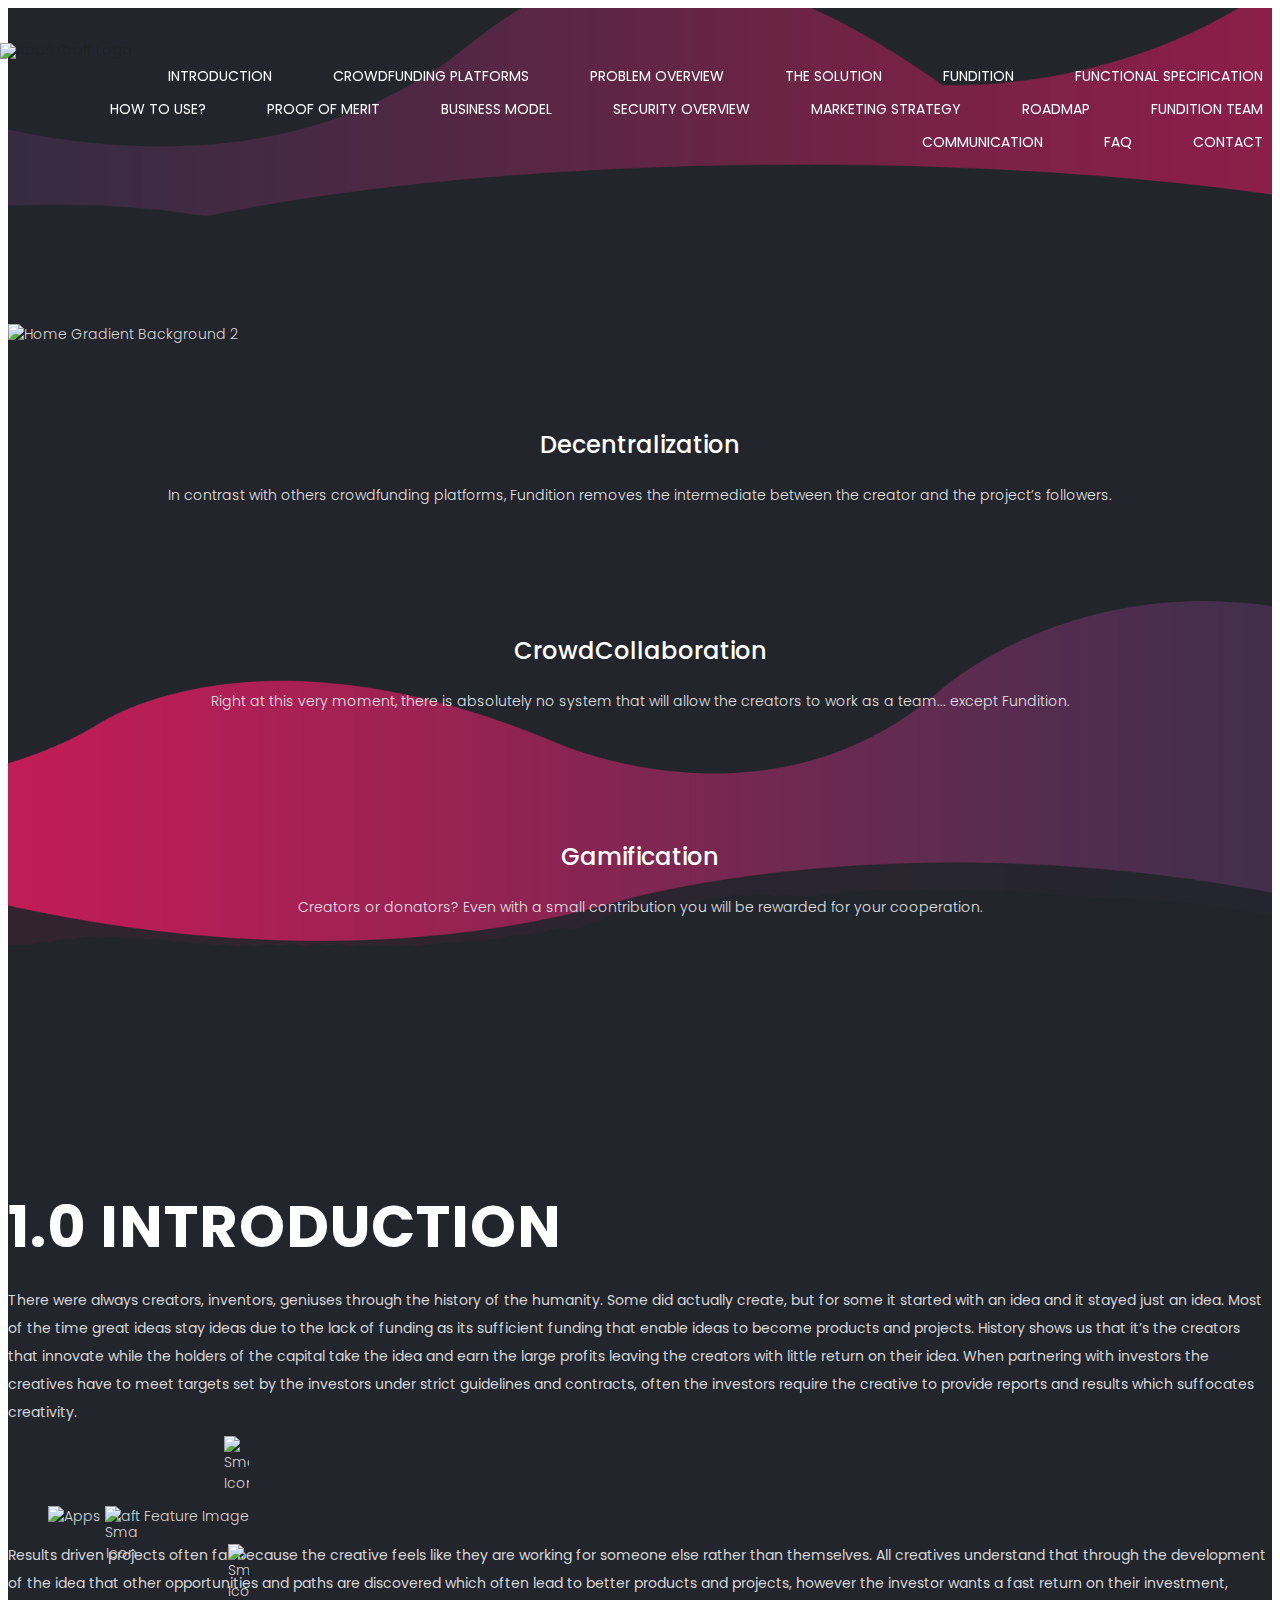
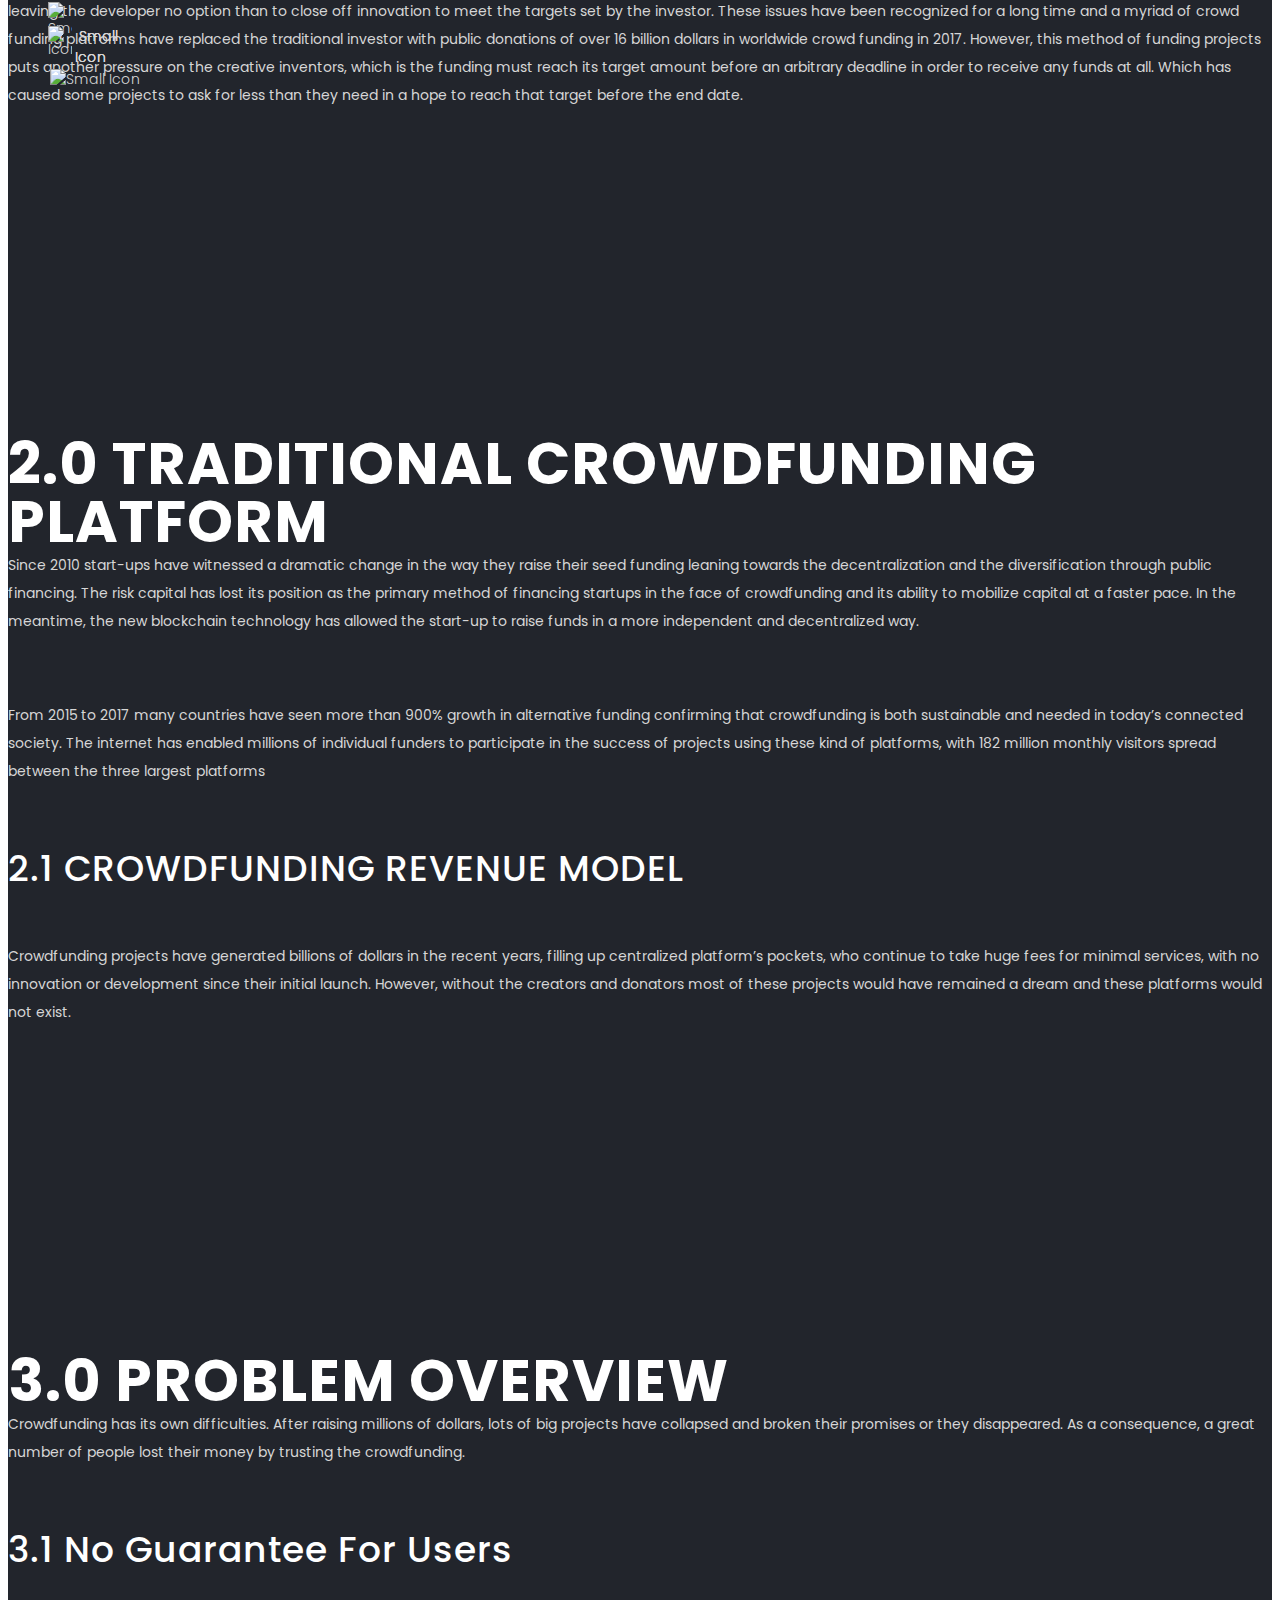
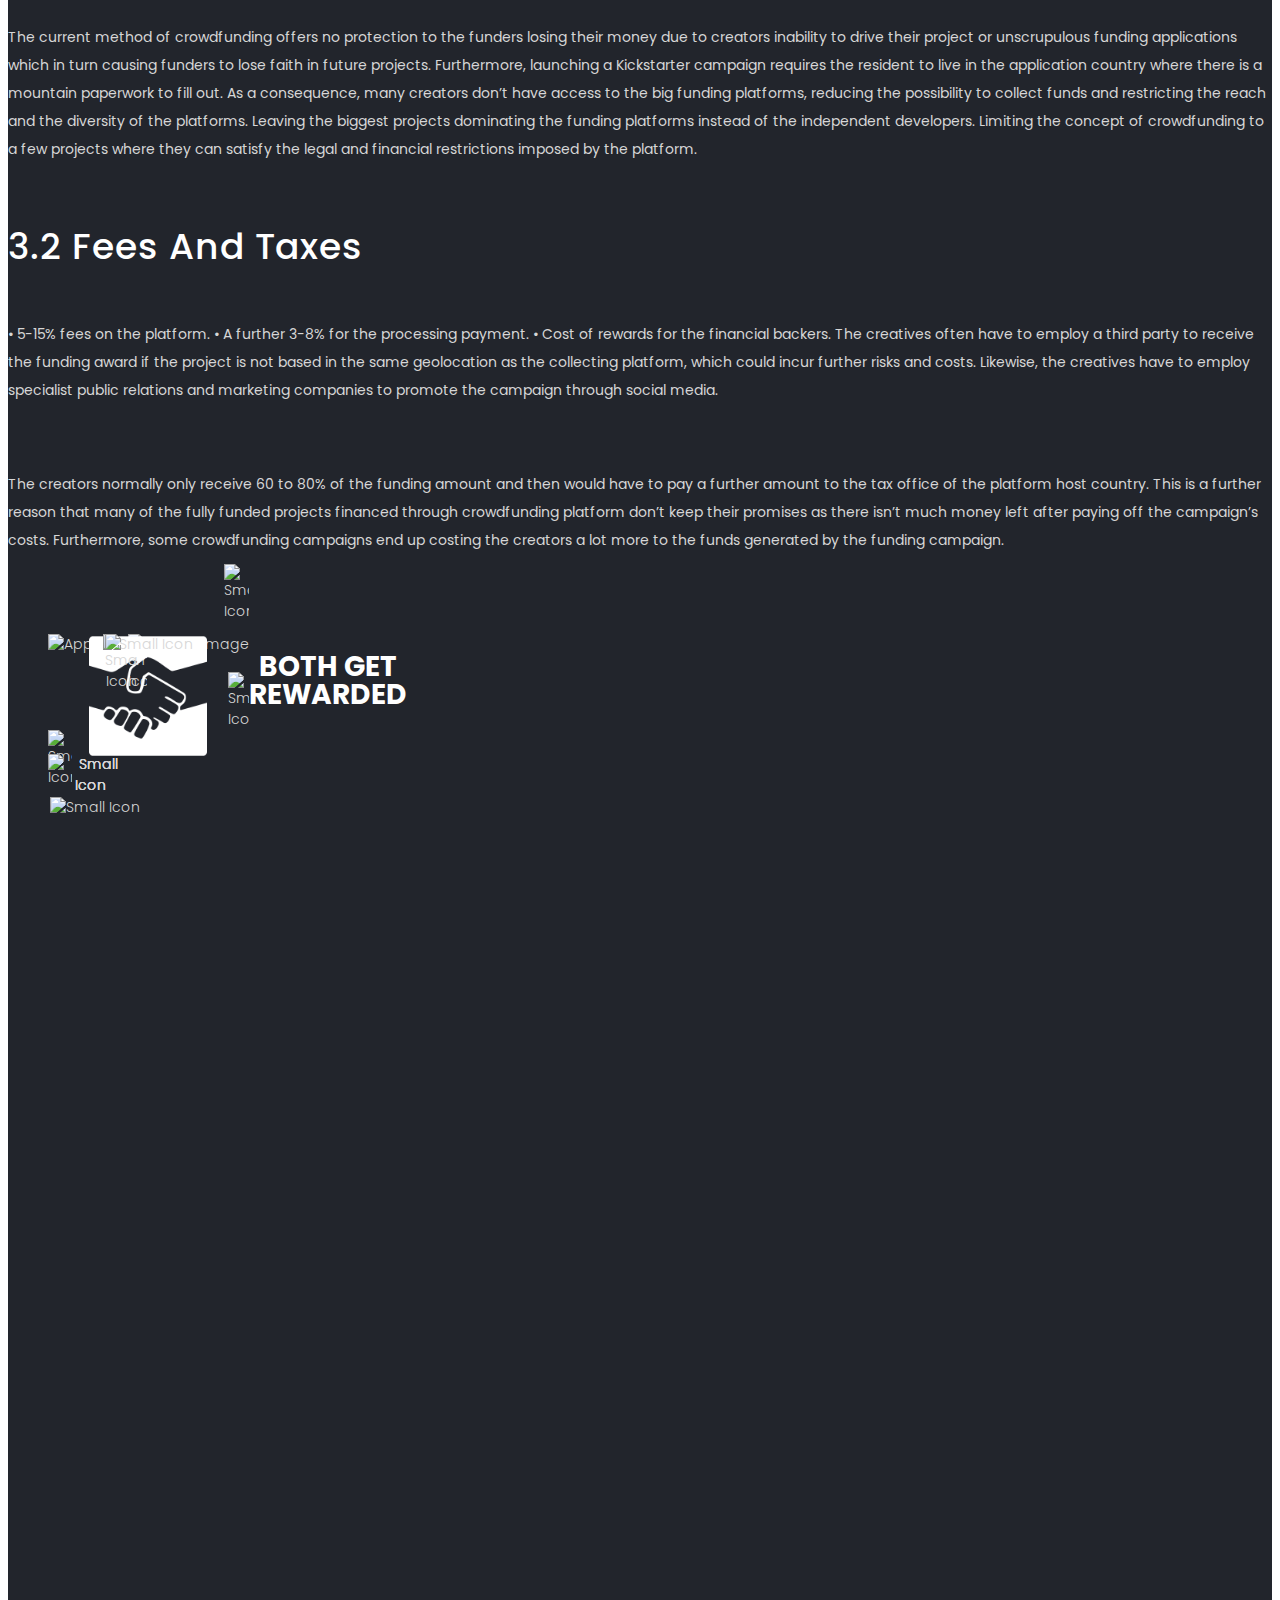
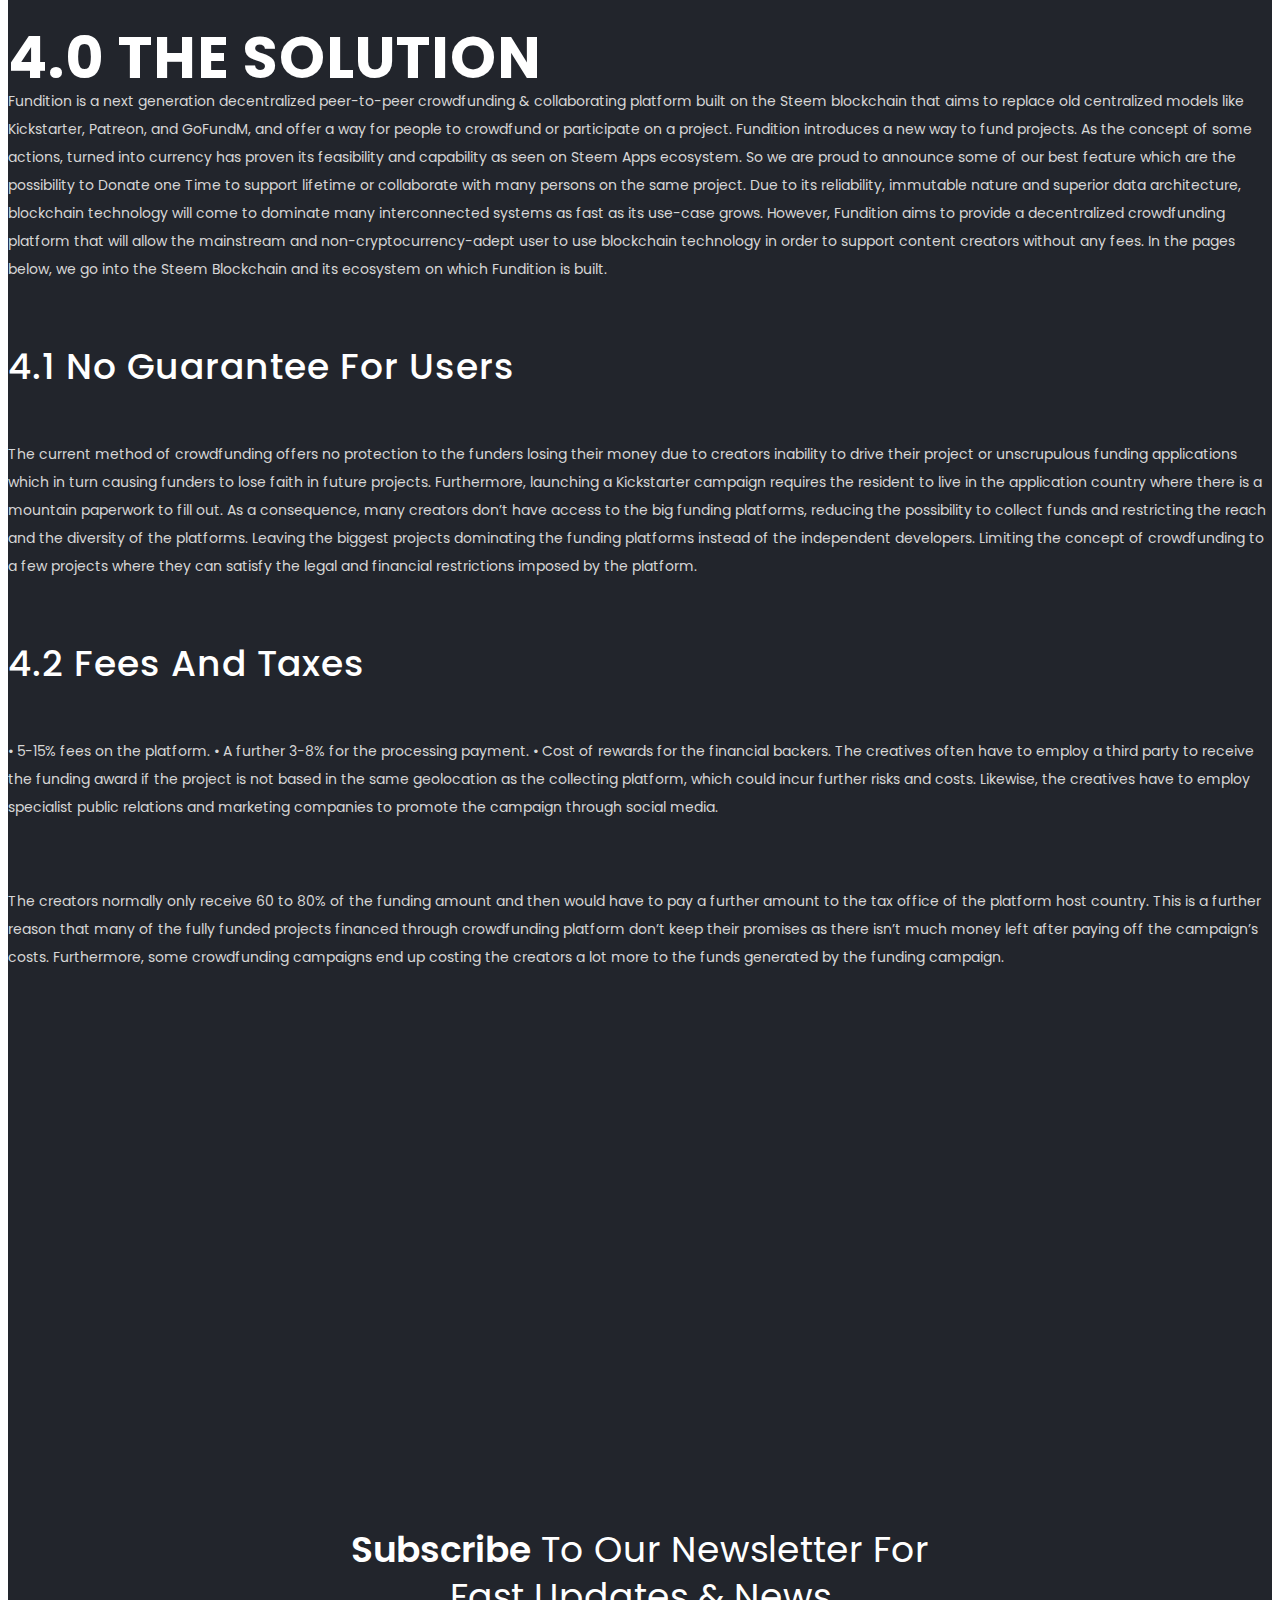
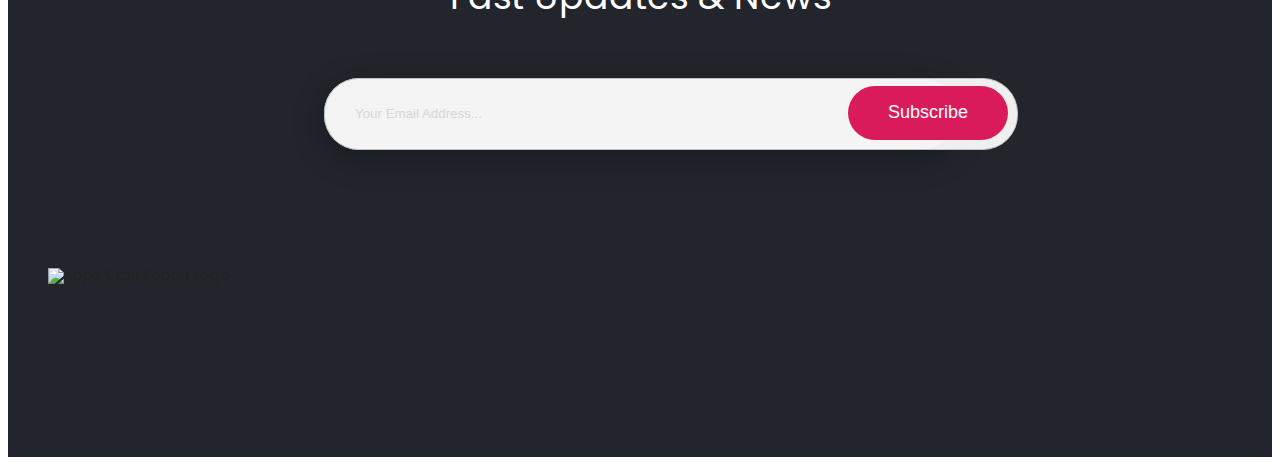
==== commit e9d62cef: "updates charts" ====
--- a/index.html
+++ b/index.html
@@ -120,9 +120,6 @@
 			</div>
 		</div>
 	</header>
-	<!-- .fundition-main-menu END -->
-
-	<!-- Apps Craft Welcome Section -->
 	<section class="fundition-welcome-section" style="background-image: url(img/welcome-version-2.jpg);" id="fundition-home">
 		<div class="fundition-position-rel hidden-xs">
 			<div id="apps_craft_animation">
@@ -133,6 +130,13 @@
 					<img src="img/home-gradiant-bg-2.png" alt="Home Gradient Background 2">
 				</div>
 			</div>
+
+			<div id="particles-js"></div>
+			<script src="js/particles.js">
+							particlesJS.load('particles-js', 'particles.json', function () {
+					console.log('callback - particles.js config loaded');
+				});
+			</script>
 		</div>
 		<div class="fundition-welcome-container">
 			<div class="container">
@@ -144,37 +148,105 @@
 							</div>
 						</div>
 					</div>
-					<!-- <div class="col-md-6 col-sm-8 col-xs-12">
-						<div class="fundition-welcome-tbl">
-							<div class="fundition-welcome-tbl-c">
-								<div class="fundition-welcome-content">
-									<h1>Get Your Free <br> Download of <br> <span>Restaurant</span> App</h1>
-
-									<div class="fundition-download-store-btn-group">
-										<a href="#" class="fundition-btn play-store-btn"><img src="img/google-play-logo.png" alt=""></a>
-										<a href="#" class="fundition-btn app-store-btn"><img src="img/app-store-logo.png" alt=""></a>
-									</div>
-								</div>
-							</div>
-						</div>
-					</div>
-					<div class="col-md-6 col-sm-4 hidden-xs text-right">
-						<div class="fundition-welcome-screenshort">
-							<div class="fundition-welcome-tbl">
-								<div class="fundition-welcome-tbl-c">
-									<figure class="fundition-welcome-section-screen-short">
-										<img src="img/app-screen-short.png" alt="" class="wow fadeIn" data-wow-delay=".4s">
-									</figure>	
-								</div>
-							</div>
-						</div>
-					</div> -->
 				</div>
 			</div>
 		</div>
 		<div class="fundition-about-section" id="fundition-about">
 			<div class="container">
 				<div class="row">
+					<!-- <div class="fundition-feature-img text-center" itemscope itemtype="http://schema.org/ImageGallery">
+							<figure itemprop="associatedMedia" itemscope itemtype="http://schema.org/ImageObject">
+								<img src="img/introduction-line.png" alt="Apps Craft Feature Image">
+	
+								<span class="fundition-feature-ico icon-1x" data-1000-top="opacity: 0.2;top: 116px;transform:translateX(190px) scale(1);"
+								 data-800-top="opacity: 1;bottom: 61px;transform:translateX(190px) scale(1);" data-top="bottom: 61px;transform:translateX(190px) scale(1);">
+									<img src="img/icon/icon-user.png" alt="Small Icon">
+								</span>
+								<span class="fundition-feature-ico icon-1x" data-1000-top="opacity: 0;top: 86px;transform:translateX(190px) scale(1);" data-800-top="opacity: 1;bottom: 61px;transform:translateX(190px) scale(1);"
+								 data-top="bottom: 61px;transform:translateX(190px) scale(1);">
+									<span style="color:white;">CREATOR</span>
+								</span>
+	
+								<span class="fundition-feature-ico icon-1x" data-900-top="opacity: 0.2;top: 180px;transform:translateX(310px) scale(1);"
+								 data-700-top="opacity: 1;bottom: 61px;transform:translateX(310px) scale(1);" data-top="bottom: 61px;transform:translateX(310px) scale(1);">
+									<img src="img/icon/icon-search.png" alt="Small Icon">
+								</span>
+	
+								<span class="fundition-feature-ico icon-1x" data-900-top="opacity: 0;top: 150px;transform:translateX(310px) scale(1);" data-700-top="opacity: 1;bottom: 61px;transform:translateX(310px) scale(1);"
+								 data-top="bottom: 61px;transform:translateX(310px) scale(1);">
+									<span style="color:white;">SEARCH</span>
+								</span>
+	
+								<span class="fundition-feature-ico icon-1x" data-800-top="opacity: 0.2;top: 116px;transform:translateX(426px) scale(1);"
+								 data-600-top="opacity: 1;bottom: 61px;transform:translateX(426px) scale(1);" data-top="bottom: 61px;transform:translateX(426px) scale(1);">
+									<img src="img/icon/icon-create.png" alt="Small Icon">
+								</span>
+	
+								<span class="fundition-feature-ico icon-1x" data-800-top="opacity:0;top: 86px;transform:translateX(426px) scale(1);" data-600-top="opacity: 1;bottom: 61px;transform:translateX(426px) scale(1);"
+								 data-top="bottom: 61px;transform:translateX(426px) scale(1);">
+									<span style="color:white;">IDEA</span>
+								</span>
+	
+								<span class="fundition-feature-ico icon-1x" data-700-top="opacity:0.2;top: 180px;transform:translateX(540px) scale(1);" data-500-top="opacity: 1;bottom: 61px;transform:translateX(540px) scale(1);"
+								 data-top="bottom: 61px;transform:translateX(540px) scale(1);">
+									<img src="img/icon/icon-note.png" alt="Small Icon">
+								</span>
+	
+								<span class="fundition-feature-ico icon-1x" data-700-top="opacity:0;top: 150px;transform:translateX(540px) scale(1);" data-500-top="opacity: 1;bottom: 61px;transform:translateX(540px) scale(1);"
+								 data-top="bottom: 61px;transform:translateX(540px) scale(1);">
+									<span style="color:white;">PLAN</span>
+								</span>
+	
+								<span class="fundition-feature-ico icon-1x" data-600-top="opacity:0.2;top: 116px;transform:translateX(652px) scale(1);" data-400-top="opacity: 0.5;bottom: 61px;transform:translateX(652px) scale(1);"
+								 data-300-top="opacity: 0.5;bottom: 61px;transform:translateX(652px) scale(1);" data-200-top="opacity: 0.5;bottom: 61px;transform:translateX(652px) scale(1);"
+								 data-100-top="opacity: 0.2;bottom: 61px;transform:translateX(652px) scale(1);">
+									<img src="img/icon/icon-fund.png" alt="Small Icon">
+								</span>
+	
+								<span class="fundition-feature-ico icon-1x" data-600-top="opacity:0;top: 86px;transform:translateX(652px) scale(1);" data-400-top="opacity:1;bottom: 61px;transform:translateX(652px) scale(1);"
+								 data-top="bottom: 61px;transform:translateX(652px) scale(1);">
+									<span style="color:white;">FUND</span>
+								</span>
+	
+								<span class="fundition-feature-ico icon-1x" data-500-top="opacity:0.2;top: 180px;transform:translateX(766px) scale(1);" data-300-top="opacity:0.2;bottom: 61px;transform:translateX(766px) scale(1);"
+								 data-100-top="opacity:0.1;bottom: 61px;transform:translateX(766px) scale(1);" data-top="bottom: 61px;transform:translateX(766px) scale(1);">
+									<img src="img/icon/icon-settings.png" alt="Small Icon">
+								</span>
+	
+								<span class="fundition-feature-ico icon-1x" data-500-top="opacity:0;top: 150px;transform:translateX(766px) scale(1);" data-300-top="opacity:1;bottom: 61px;transform:translateX(766px) scale(1);"
+								 data-top="bottom: 61px;transform:translateX(766px) scale(1);">
+									<span style="color:white;">ACTION</span>
+								</span>
+	
+								<span class="fundition-feature-ico icon-1x" data-400-top="opacity: 0.2;top: 116px;transform:translateX(886px) scale(1);"
+								 data-200-top="opacity:0.2;bottom: 61px;transform:translateX(886px) scale(1);" data-200-top="opacity:0;bottom: 61px;transform:translateX(886px) scale(1);"
+								 data-top="opacity:0;bottom: 61px;transform:translateX(886px) scale(1);">
+									<img src="img/icon/icon-goal.png" alt="Small Icon">
+								</span>
+	
+								<span class="fundition-feature-ico icon-1x" data-400-top="opacity:0;top: 86px;transform:translateX(886px) scale(1);" data-200-top="opacity:1;bottom: 61px;transform:translateX(886px) scale(1);"
+								 data-top="opacity:0;bottom: 61px;transform:translateX(886px) scale(1);">
+									<span style="color:white;">GOAL</span>
+								</span>
+	
+								<span class="fundition-feature-ico icon-3x" data-bottom="transform:translateY(426px)" data-top="transform:translateY(-206px);">
+									<img src="img/icon/13.png" alt="Small Icon">
+								</span>
+								<span class="fundition-feature-ico icon-1x" data-bottom="transform:translateY(180px)" data-top="transform:translateY(-140px);">
+									<img src="img/icon/15.png" alt="Small Icon">
+								</span>
+								<span class="fundition-feature-ico icon-10x" data-bottom="transform:translateY(226px)" data-top="transform:translateY(26px);">
+									<img src="img/icon/13.png" alt="Small Icon">
+								</span>
+								<span class="fundition-feature-ico icon-14x" data-bottom="transform:translateY(280px)" data-top="transform:translateY(40px);">
+									<img src="img/icon/15.png" alt="Small Icon">
+								</span>
+								<span class="fundition-feature-ico icon-15x" data-bottom="transform:translateY(320px)" data-top="transform:translateY(80px);">
+									<img src="img/icon/13.png" alt="Small Icon">
+								</span>
+							</figure>
+						</div> -->
+
 					<div class="col-md-4 col-sm-4 col-xs-12">
 						<div class="fundition-single-about wow fadeIn" data-wow-delay="400ms">
 							<span class="icon-global"></span>
@@ -214,14 +286,94 @@
 					<div class="fundition-section-heading" style="padding-bottom:20px;">
 						<h2>1.0 INTRODUCTION</h2>
 					</div>
-					<div class="chart-fees"></div>
+					<p style="padding-top:10px;">
+						There were always creators, inventors, geniuses through the history of the humanity. Some did actually create, but for some
+						it started with an idea and it stayed just an idea. Most of the time great ideas stay ideas due to the lack of funding
+						as its sufficient funding that enable ideas to become products and projects. History shows us that it’s the creators
+						that innovate while the holders of the capital take the idea and earn the large profits leaving the creators with little
+						return on their idea. When partnering with investors the creatives have to meet targets set by the investors under
+						strict guidelines and contracts, often the investors require the creative to provide reports and results which suffocates
+						creativity.
+					</p>
+					<div class="fundition-feature-img text-center" itemscope itemtype="http://schema.org/ImageGallery">
+						<figure itemprop="associatedMedia" itemscope itemtype="http://schema.org/ImageObject">
+							<img src="img/icon/map.png" alt="Apps Craft Feature Image">
+	
+							<span class="fundition-feature-ico icon-5x" 
+							data-920-top="top: 245px;transform:translateX(290px) scale(0);" 
+							data-700-top="opacity:1;bottom: 61px;transform:translateX(290px) scale(2.5);"
+							 data-top="opacity:1;bottom: 61px;transform:translateX(290px) scale(2.5);">
+								<img src="img/icon/map1.png" alt="Small Icon">
+							</span>
+
+							<span class="fundition-feature-ico icon-5x" 
+							data-720-top="top: 245px;transform:translateX(550px) scale(0);" 
+							data-500-top="opacity:1;bottom: 61px;transform:translateX(550px) scale(2.5);"
+							 data-top="opacity:1;bottom: 61px;transform:translateX(550px) scale(2.5);">
+								<img src="img/icon/map2.png" alt="Small Icon">
+							</span>
+
+							<span class="fundition-feature-ico icon-5x" 
+							data-620-top="top: 245px;transform:translateX(830px) scale(0);" 
+							data-400-top="opacity:1;bottom: 61px;transform:translateX(830px) scale(2.5);"
+							 data-top="opacity:1;bottom: 61px;transform:translateX(830px) scale(2.5);">
+								<img src="img/icon/map3.png" alt="Small Icon">
+							</span>
+						
+
+							<span class="fundition-feature-ico icon-3x" data-bottom="transform:translateY(826px)" data-top="transform:translateY(26px);">
+								<img src="img/icon/13.png" alt="Small Icon">
+							</span>
+							<span class="fundition-feature-ico icon-1x" data-bottom="transform:translateY(280px)" data-top="transform:translateY(40px);">
+								<img src="img/icon/15.png" alt="Small Icon">
+							</span>
+							<span class="fundition-feature-ico icon-10x" data-bottom="transform:translateY(226px)" data-top="transform:translateY(26px);">
+								<img src="img/icon/13.png" alt="Small Icon">
+							</span>
+							<span class="fundition-feature-ico icon-14x" data-bottom="transform:translateY(280px)" data-top="transform:translateY(40px);">
+								<img src="img/icon/15.png" alt="Small Icon">
+							</span>
+							<span class="fundition-feature-ico icon-15x" data-bottom="transform:translateY(320px)" data-top="transform:translateY(80px);">
+								<img src="img/icon/13.png" alt="Small Icon">
+							</span>
+						</figure>
+					</div>
+					<p>
+						Results driven projects often fail because the creative feels like they are working for someone else rather than themselves.
+						All creatives understand that through the development of the idea that other opportunities and paths are discovered
+						which often lead to better products and projects, however the investor wants a fast return on their investment, leaving
+						the developer no option than to close off innovation to meet the targets set by the investor. These issues have been
+						recognized for a long time and a myriad of crowd funding platforms have replaced the traditional investor with public
+						donations of over 16 billion dollars in worldwide crowd funding in 2017. However, this method of funding projects puts
+						another pressure on the creative inventors, which is the funding must reach its target amount before an arbitrary deadline
+						in order to receive any funds at all. Which has caused some projects to ask for less than they need in a hope to reach
+						that target before the end date.
+					</p>
+				</div>
+			</div>
+		</div>
+	</section>
+	<!-- CROWDFUNDING -->
+	<section class="fundition-feature-section section-padding" id="fundition-crowdfunding">
+		<div class="container">
+			<div class="row">
+				<div class="fundition-now-available-content wow fadeIn">
+					<div class="fundition-section-heading">
+						<h2>2.0 TRADITIONAL CROWDFUNDING PLATFORM</h2>
+					</div>
+					<p>Since 2010 start-ups have witnessed a dramatic change in the way they raise their seed funding leaning towards the decentralization
+						and the diversification through public financing. The risk capital has lost its position as the primary method of financing
+						startups in the face of crowdfunding and its ability to mobilize capital at a faster pace. In the meantime, the new
+						blockchain technology has allowed the start-up to raise funds in a more independent and decentralized way.
+					</p>
+					<div class="chart-visitors"></div>
 					<script src="js/chartist.min.js"></script>
+					<script src="js/chartist-legend.js"></script>
 					<script>
-
-						var chart = new Chartist.Line('.chart-fees', {
-							labels: ['', 'Kickstarter 16%', 'Patreon 5%', 'Average 11%', 'Fundition 0%', ''],
+						var chartvisitors = new Chartist.Line('.chart-visitors', {
+							labels: ['', 'Kickstarter', 'Patreon', 'GoFundMe', 'Others', ''],
 							series: [
-								[, 16, 5, 11, 0,]
+								[, 46, 93, 43, 25,]
 							]
 						}, {
 								showArea: true,
@@ -232,23 +384,28 @@
 								axisY: {
 									offset: 60,
 									labelInterpolationFnc: function (value) {
-										return value + ' %';
-									}
-								}
+										return value + ' M';
+									},
+									scaleMinSpace: 15
+								},
+								plugins: [
+									Chartist.plugins.legend({
+										legendNames: ['Monthly Visitors'],
+									})]
 							});
 						var seq = 0,
 							delays = 80,
 							durations = 500;
-						chart.on('created', function () {
+						chartvisitors.on('created', function () {
 							seq = 0;
 						});
-						chart.on('draw', function (data) {
+						chartvisitors.on('draw', function (data) {
 							seq++;
 
 							if (data.type === 'line') {
 								data.element.animate({
 									opacity: {
-										begin: seq * delays + 1000,
+										begin: seq * delays + 500,
 										dur: durations,
 										from: 0,
 										to: 1
@@ -328,183 +485,84 @@
 						});
 
 						// For the sake of the example we update the chart every time it's created with a delay of 10 seconds
-						chart.on('created', function () {
-							if (window.__exampleAnimateTimeout) {
-								clearTimeout(window.__exampleAnimateTimeout);
-								window.__exampleAnimateTimeout = null;
+						chartvisitors.on('created', function () {
+							if (window.__visitorAnimateTimeout) {
+								clearTimeout(window.__visitorAnimateTimeout);
+								window.__visitorAnimateTimeout = null;
 							}
-							window.__exampleAnimateTimeout = setTimeout(chart.update.bind(chart), 12000);
+							window.__visitorAnimateTimeout = setTimeout(chartvisitors.update.bind(chartvisitors), 8000);
 						});
 					</script>
-
-					<p style="padding-top:10px;">
-						There were always creators, inventors, geniuses through the history of the humanity. Some did actually create, but for some
-						it started with an idea and it stayed just an idea. Most of the time great ideas stay ideas due to the lack of funding
-						as its sufficient funding that enable ideas to become products and projects. History shows us that it’s the creators
-						that innovate while the holders of the capital take the idea and earn the large profits leaving the creators with little
-						return on their idea. When partnering with investors the creatives have to meet targets set by the investors under
-						strict guidelines and contracts, often the investors require the creative to provide reports and results which suffocates
-						creativity.
-					</p>
-					<div class="fundition-feature-img text-center" itemscope itemtype="http://schema.org/ImageGallery">
-						<figure itemprop="associatedMedia" itemscope itemtype="http://schema.org/ImageObject">
-							<img src="img/introduction-line.png" alt="Apps Craft Feature Image">
-
-							<span class="fundition-feature-ico icon-1x" data-1000-top="opacity: 0.2;top: 116px;transform:translateX(190px) scale(1);"
-							 data-800-top="opacity: 1;bottom: 61px;transform:translateX(190px) scale(1);" data-top="bottom: 61px;transform:translateX(190px) scale(1);">
-								<img src="img/icon/icon-user.png" alt="Small Icon">
-							</span>
-							<span class="fundition-feature-ico icon-1x" data-1000-top="opacity: 0;top: 86px;transform:translateX(190px) scale(1);" data-800-top="opacity: 1;bottom: 61px;transform:translateX(190px) scale(1);"
-							 data-top="bottom: 61px;transform:translateX(190px) scale(1);">
-								<span style="color:white;">CREATOR</span>
-							</span>
-
-							<span class="fundition-feature-ico icon-1x" data-900-top="opacity: 0.2;top: 180px;transform:translateX(310px) scale(1);"
-							 data-700-top="opacity: 1;bottom: 61px;transform:translateX(310px) scale(1);" data-top="bottom: 61px;transform:translateX(310px) scale(1);">
-								<img src="img/icon/icon-search.png" alt="Small Icon">
-							</span>
-
-							<span class="fundition-feature-ico icon-1x" data-900-top="opacity: 0;top: 150px;transform:translateX(310px) scale(1);" data-700-top="opacity: 1;bottom: 61px;transform:translateX(310px) scale(1);"
-							 data-top="bottom: 61px;transform:translateX(310px) scale(1);">
-								<span style="color:white;">SEARCH</span>
-							</span>
-
-							<span class="fundition-feature-ico icon-1x" data-800-top="opacity: 0.2;top: 116px;transform:translateX(426px) scale(1);"
-							 data-600-top="opacity: 1;bottom: 61px;transform:translateX(426px) scale(1);" data-top="bottom: 61px;transform:translateX(426px) scale(1);">
-								<img src="img/icon/icon-create.png" alt="Small Icon">
-							</span>
-
-							<span class="fundition-feature-ico icon-1x" data-800-top="opacity:0;top: 86px;transform:translateX(426px) scale(1);" data-600-top="opacity: 1;bottom: 61px;transform:translateX(426px) scale(1);"
-							 data-top="bottom: 61px;transform:translateX(426px) scale(1);">
-								<span style="color:white;">IDEA</span>
-							</span>
-
-							<span class="fundition-feature-ico icon-1x" data-700-top="opacity:0.2;top: 180px;transform:translateX(540px) scale(1);" data-500-top="opacity: 1;bottom: 61px;transform:translateX(540px) scale(1);"
-							 data-top="bottom: 61px;transform:translateX(540px) scale(1);">
-								<img src="img/icon/icon-note.png" alt="Small Icon">
-							</span>
-
-							<span class="fundition-feature-ico icon-1x" data-700-top="opacity:0;top: 150px;transform:translateX(540px) scale(1);" data-500-top="opacity: 1;bottom: 61px;transform:translateX(540px) scale(1);"
-							 data-top="bottom: 61px;transform:translateX(540px) scale(1);">
-								<span style="color:white;">PLAN</span>
-							</span>
-
-							<span class="fundition-feature-ico icon-1x" data-600-top="opacity:0.2;top: 116px;transform:translateX(652px) scale(1);" data-400-top="opacity: 0.5;bottom: 61px;transform:translateX(652px) scale(1);"
-							 data-300-top="opacity: 0.5;bottom: 61px;transform:translateX(652px) scale(1);" data-200-top="opacity: 0.5;bottom: 61px;transform:translateX(652px) scale(1);"
-							 data-100-top="opacity: 0.2;bottom: 61px;transform:translateX(652px) scale(1);">
-								<img src="img/icon/icon-fund.png" alt="Small Icon">
-							</span>
-
-							<span class="fundition-feature-ico icon-1x" data-600-top="opacity:0;top: 86px;transform:translateX(652px) scale(1);" data-400-top="opacity:1;bottom: 61px;transform:translateX(652px) scale(1);"
-							 data-top="bottom: 61px;transform:translateX(652px) scale(1);">
-								<span style="color:white;">FUND</span>
-							</span>
-
-							<span class="fundition-feature-ico icon-1x" data-500-top="opacity:0.2;top: 180px;transform:translateX(766px) scale(1);" data-300-top="opacity:0.2;bottom: 61px;transform:translateX(766px) scale(1);"
-							 data-100-top="opacity:0.1;bottom: 61px;transform:translateX(766px) scale(1);" data-top="bottom: 61px;transform:translateX(766px) scale(1);">
-								<img src="img/icon/icon-settings.png" alt="Small Icon">
-							</span>
-
-							<span class="fundition-feature-ico icon-1x" data-500-top="opacity:0;top: 150px;transform:translateX(766px) scale(1);" data-300-top="opacity:1;bottom: 61px;transform:translateX(766px) scale(1);"
-							 data-top="bottom: 61px;transform:translateX(766px) scale(1);">
-								<span style="color:white;">ACTION</span>
-							</span>
-
-							<span class="fundition-feature-ico icon-1x" data-400-top="opacity: 0.2;top: 116px;transform:translateX(886px) scale(1);"
-							 data-200-top="opacity:0.2;bottom: 61px;transform:translateX(886px) scale(1);" data-200-top="opacity:0;bottom: 61px;transform:translateX(886px) scale(1);"
-							 data-top="opacity:0;bottom: 61px;transform:translateX(886px) scale(1);">
-								<img src="img/icon/icon-goal.png" alt="Small Icon">
-							</span>
-
-							<span class="fundition-feature-ico icon-1x" data-400-top="opacity:0;top: 86px;transform:translateX(886px) scale(1);" data-200-top="opacity:1;bottom: 61px;transform:translateX(886px) scale(1);"
-							 data-top="opacity:0;bottom: 61px;transform:translateX(886px) scale(1);">
-								<span style="color:white;">GOAL</span>
-							</span>
-
-							<span class="fundition-feature-ico icon-3x" data-bottom="transform:translateY(426px)" data-top="transform:translateY(-206px);">
-								<img src="img/icon/13.png" alt="Small Icon">
-							</span>
-							<span class="fundition-feature-ico icon-1x" data-bottom="transform:translateY(180px)" data-top="transform:translateY(-140px);">
-								<img src="img/icon/15.png" alt="Small Icon">
-							</span>
-							<span class="fundition-feature-ico icon-10x" data-bottom="transform:translateY(226px)" data-top="transform:translateY(26px);">
-								<img src="img/icon/13.png" alt="Small Icon">
-							</span>
-							<span class="fundition-feature-ico icon-14x" data-bottom="transform:translateY(280px)" data-top="transform:translateY(40px);">
-								<img src="img/icon/15.png" alt="Small Icon">
-							</span>
-							<span class="fundition-feature-ico icon-15x" data-bottom="transform:translateY(320px)" data-top="transform:translateY(80px);">
-								<img src="img/icon/13.png" alt="Small Icon">
-							</span>
-						</figure>
-					</div>
-					<p>
-						Results driven projects often fail because the creative feels like they are working for someone else rather than themselves.
-						All creatives understand that through the development of the idea that other opportunities and paths are discovered
-						which often lead to better products and projects, however the investor wants a fast return on their investment, leaving
-						the developer no option than to close off innovation to meet the targets set by the investor. These issues have been
-						recognized for a long time and a myriad of crowd funding platforms have replaced the traditional investor with public
-						donations of over 16 billion dollars in worldwide crowd funding in 2017. However, this method of funding projects puts
-						another pressure on the creative inventors, which is the funding must reach its target amount before an arbitrary deadline
-						in order to receive any funds at all. Which has caused some projects to ask for less than they need in a hope to reach
-						that target before the end date.
+					<p>From 2015 to 2017 many countries have seen more than 900% growth in alternative funding confirming that crowdfunding
+						is both sustainable and needed in today’s connected society. The internet has enabled millions of individual funders
+						to participate in the success of projects using these kind of platforms, with 182 million monthly visitors spread between
+						the three largest platforms
+						<!-- <p> • kickstarter.com 46 million monthly visitors.</p>
+						<p> • gofundme.com 43 million monthly visitors.</p>
+						<p> • patreon.com 93 million monthly visitors.</p> -->
 					</p>
 				</div>
 				<div class="fundition-now-available-content wow fadeIn">
 					<div class="fundition-section-heading">
-						<h3>1.1 FUNDITION</h3>
-					</div>
-					<p>Fundition is a next generation decentralized peer-to-peer crowdfunding & collaborating platform built on the Steem blockchain
-						that aims to replace old centralized models like Patreon, Kickstarter, Tipee, GoFundMe etc. and give a way to people
-						to crowdfund or participate to a project. Fundition introduce a new way to fund projects. The concept of some actions,
-						turned into currency has proven its feasibility and capability as seen on Steem Apps ecosystem.</p>
-					<p>And we are proud to announce one of our best feature which is the possibility to Donate one Time to support lifetime.
-						Advantages of Fundition compared to others platforms: - No fees for Donations as Fundorz (User with Steem account)
-						instead of the 5%-15% fee ranges for other platform. - No fees for Lifetime Support as Fundorz (User with Steem account)
-						instead of the 3% fee for other platform + a fixed cost for each pledge. - Possibility to take back the fund dedicated
-						to lifetime support. Above all, Fundition is an association based in Strasbourg (Capital of Europe). The city has an
-						organization that has been active since 2003, the purpose is to promote the street culture and the humanistic ideology.
-						We keep your ideology and enlarge our activities to crowdfunding domains.
-					</p>
+						<h3>2.1 CROWDFUNDING REVENUE MODEL</h3>
+					</div>
+					<p>Crowdfunding projects have generated billions of dollars in the recent years, filling up centralized platform’s pockets,
+						who continue to take huge fees for minimal services, with no innovation or development since their initial launch.
+						However, without the creators and donators most of these projects would have remained a dream and these platforms would
+						not exist.</p>
 				</div>
 			</div>
 		</div>
 	</section>
-	<!-- CROWDFUNDING -->
-	<section class="fundition-feature-section section-padding" id="fundition-crowdfunding">
+	<!-- PROBLEM -->
+	<section class="fundition-feature-section section-padding" id="fundition-problem">
 		<div class="container">
 			<div class="row">
 				<div class="fundition-now-available-content wow fadeIn">
 					<div class="fundition-section-heading">
-						<h2>2.0 CROWDFUNDING</h2>
-					</div>
-					<div class="chart-growrate"></div>
+						<h2>3.0 PROBLEM OVERVIEW</h2>
+					</div>
+					<p>Crowdfunding has its own difficulties. After raising millions of dollars, lots of big projects have collapsed and broken
+						their promises or they disappeared. As a consequence, a great number of people lost their money by trusting the crowdfunding.
+					</p>
+					<div class="fundition-section-heading">
+						<h3>3.1 No guarantee for users</h3>
+					</div>
+					<p>
+						The current method of crowdfunding offers no protection to the funders losing their money due to creators inability to drive
+						their project or unscrupulous funding applications which in turn causing funders to lose faith in future projects.
+						Furthermore, launching a Kickstarter campaign requires the resident to live in the application country where there
+						is a mountain paperwork to fill out. As a consequence, many creators don’t have access to the big funding platforms,
+						reducing the possibility to collect funds and restricting the reach and the diversity of the platforms. Leaving the
+						biggest projects dominating the funding platforms instead of the independent developers. Limiting the concept of crowdfunding
+						to a few projects where they can satisfy the legal and financial restrictions imposed by the platform.</p>
+					<div class="fundition-section-heading">
+						<h3>3.2 Fees and taxes</h3>
+					</div>
+					<div class="chart-fees"></div>
 					<script src="js/chartist.min.js"></script>
 					<script src="js/chartist-legend.js"></script>
 					<script>
-
-
-
-						var chart = new Chartist.Bar('.chart-growrate', {
-							labels: ['', '2015', '2016', '2017', 'Estimated in 2021', ''],
-							series: [[, 500, 1300, 1700, 2500],
-							[, 53, 75, 120, 140]]
+						var chart = new Chartist.Line('.chart-fees', {
+							labels: ['', 'Kickstarter 16%', 'Patreon 5%', 'Average 11%', 'Fundition 0%', ''],
+							series: [
+								[, 16, 5, 11, 0,]
+							]
 						}, {
+								showArea: true,
+								showLine: true,
+								showPoint: true,
+								fullWidth: true,
 								low: 0,
-								showArea: true,
-								showPoint: false,
 								axisY: {
-									offset: 50,
+									offset: 60,
 									labelInterpolationFnc: function (value) {
-										return value
-									},
-									scaleMinSpace: 10
+										return value + ' %';
+									}
 								},
-								height:500,
-								fullWidth: true,
 								plugins: [
 									Chartist.plugins.legend({
-										legendNames: ['Projects', 'USD Billions'],
+										legendNames: ['Percentage of Fees'],
 									})]
 							});
 						var seq = 0,
@@ -516,10 +574,10 @@
 						chart.on('draw', function (data) {
 							seq++;
 
-							if (data.type === 'bar') {
+							if (data.type === 'line') {
 								data.element.animate({
 									opacity: {
-										begin: seq * delays + 500,
+										begin: seq * delays + 1000,
 										dur: durations,
 										from: 0,
 										to: 1
@@ -604,74 +662,24 @@
 								clearTimeout(window.__exampleAnimateTimeout);
 								window.__exampleAnimateTimeout = null;
 							}
-							window.__exampleAnimateTimeout = setTimeout(chart.update.bind(chart), 12000);
+							window.__exampleAnimateTimeout = setTimeout(chart.update.bind(chart), 8000);
 						});
-
 					</script>
-					<p>Around the year 2010, the start-up industry saw some incredible changes. Companies financial method and projects tend
-						to lean towards the decentralization and the diversification of the public’s way of financing. The risk capital is
-						losing its part meanwhile the crowdfunding is mobilizing capitals at a faster pace. In the meantime, the new blockchain
-						technology allows the start-up to raise funds in a more independent and decentralized way. With more than 900% growth
-						between 2015 and 2017 in some countries, crowdfunding confirms a sustainable position in alternative funding. Nowadays,
-						millions of funders are participating in project success using these kind platforms, and with a total of 182 million
-						monthly visitors only for the 3 biggest platforms (kickstarter.com 46M + gofundme.com43M + patreon.com93M) which the
-						growth rate of this market is in full swing.
+					<p>
+						• 5-15% fees on the platform. • A further 3-8% for the processing payment. • Cost of rewards for the financial backers. The
+						creatives often have to employ a third party to receive the funding award if the project is not based in the same geolocation
+						as the collecting platform, which could incur further risks and costs. Likewise, the creatives have to employ specialist
+						public relations and marketing companies to promote the campaign through social media.</p>
+					<p>
+						The creators normally only receive 60 to 80% of the funding amount and then would have to pay a further amount to the tax
+						office of the platform host country. This is a further reason that many of the fully funded projects financed through
+						crowdfunding platform don’t keep their promises as there isn’t much money left after paying off the campaign’s costs.
+						Furthermore, some crowdfunding campaigns end up costing the creators a lot more to the funds generated by the funding
+						campaign.
 					</p>
-				</div>
-				<div class="fundition-now-available-content wow fadeIn">
-					<div class="fundition-section-heading">
-						<h3>2.1 CROWDFUNDING REVENUE MODEL</h3>
-					</div>
-					<p>Crowdfunding projects have generated billions of dollars in the recent years, filling up centralized platform’s pockets,
-						who continue to take huge fees for minimal services and they didn’t evolve since the start. However, without these
-						many project’s creators and donators most of these projects will remain a dream and these platforms would not exist.</p>
-				</div>
-			</div>
-		</div>
-	</section>
-	<!-- PROBLEM -->
-	<section class="fundition-feature-section section-padding" id="fundition-problem">
-		<div class="container">
-			<div class="row">
-				<div class="fundition-now-available-content wow fadeIn">
-					<div class="fundition-section-heading">
-						<h2>3.0 PROBLEM OVERVIEW</h2>
-					</div>
-					<p>There were always creators, inventors, geniuses through the history of the humanity. Some did actually create, but for
-						some it started with an idea and it stayed as an idea. We could define few problematics to the question of why it didn’t
-						go beyond the idea and why it didn’t turn into a real thing. The biggest problem may be the funding. Indeed, this question
-						is one of the first one people have to deal with. The creators started to find a way to get money for their projects
-						and that’s how they turned to big money makers and very rich people to help them make their dreams happened. If they
-						had a very good idea, something that could answer to some people’s problems, then the rich people would invest on the
-						project. That’s how these people became the investors. As you are working with someone else money, you had to give
-						reports and give to the investors lots of charts and numbers, and results. Somehow you were working for someone and
-						not for yourself. Then the technology got better and better over the years. People started to have more and more ideas,
-						projects and dreams but they also didn’t want to work for an investor anymore. But the funding problems were still
-						present. That’s when startup started to rise and crowdfunding platforms got into the ocean of websites and started
-						to also rise. That’s how creators, inventors, dreamers started to work without the trouble of having a direct investor.
-						That’s also how people started to believe in the same project and decided to contribute to achieve it. People started
-						to believe that working together, in the same direction, and believing in something is a way to achieve big projects.
-						But the creators, inventors, had another problem which is the deadline. The deadline is putting another pressure to
-						the creators, and that’s how the creators are facing another hardship. Then technology got better and better, that’s
-						how cryptocurrency got its way into our world.</p>
-				</div>
-				<div class="fundition-now-available-content wow fadeIn">
-					<div class="fundition-section-heading">
-						<h3>1.1 Fundition</h3>
-					</div>
-					<p>Fundition is a next generation decentralized peer-to-peer crowdfunding & collaborating platform built on the Steem blockchain
-						that aims to replace old centralized models like Patreon, Kickstarter, Tipee, GoFundMe etc. and give a way to people
-						to crowdfund or participate to a project. Fundition introduce a new way to fund projects. The concept of some actions,
-						turned into currency has proven its feasibility and capability as seen on Steem Apps ecosystem.</p>
-					<p>And we are proud to announce one of our best feature which is the possibility to Donate one Time to support lifetime.
-						Advantages of Fundition compared to others platforms: - No fees for Donations as Fundorz (User with Steem account)
-						instead of the 5%-15% fee ranges for other platform. - No fees for Lifetime Support as Fundorz (User with Steem account)
-						instead of the 3% fee for other platform + a fixed cost for each pledge. - Possibility to take back the fund dedicated
-						to lifetime support. Above all, Fundition is an association based in Strasbourg (Capital of Europe). The city has an
-						organization that has been active since 2003, the purpose is to promote the street culture and the humanistic ideology.
-						We keep your ideology and enlarge our activities to crowdfunding domains.
-					</p>
-				</div>
+
+				</div>
+
 				<div class="fundition-feature-img text-center" itemscope itemtype="http://schema.org/ImageGallery">
 					<figure itemprop="associatedMedia" itemscope itemtype="http://schema.org/ImageObject">
 						<img src="img/funditioninfinite.png" alt="Apps Craft Feature Image">
@@ -680,22 +688,21 @@
 						 data-top="opacity:1;bottom: 61px;transform:translateX(330px) scale(0.8);">
 							<img src="img/icon/icon-human.png" alt="Small Icon">
 						</span>
-						<span class="fundition-feature-ico icon-5x" 
-						data-650-top="opacity: 0;top: 215px;transform:translateX(330px) scale(0);" 
+						<span class="fundition-feature-ico icon-5x" data-650-top="opacity: 0;top: 215px;transform:translateX(330px) scale(0);" 
 						data-450-top="opacity: 0.5;bottom: 61px;transform:translateX(330px) scale(0.5);"
 						 data-350-top="opacity: 1;bottom: 61px;transform:translateX(530px) scale(1);" 
 						 data-280-top="opacity: 0;bottom: 61px;transform:translateX(530px) scale(0.5);"
 						 data-top="bottom: 61px;transform:translateX(530px) scale(1);">
 							<img src="img/icon/icon-idea.png" alt="Small Icon">
 						</span>
-						<span class="fundition-feature-ico icon-5x" data-650-top="top: 215px;transform:translateX(750px) scale(0);" data-450-top="bottom: 61px;transform:translateX(750px) scale(0.8);"
+						<span class="fundition-feature-ico icon-5x" data-650-top="top: 215px;transform:translateX(750px) scale(0);" 
+						data-450-top="bottom: 61px;transform:translateX(750px) scale(0.8);"
 						 data-top="bottom: 61px;transform:translateX(750px) scale(0.8);">
 							<img src="img/icon/icon-human.png" alt="Small Icon">
 						</span>
-						<span class="fundition-feature-ico icon-5x" 
-						data-600-top="opacity: 0;top: 215px;transform:translateX(750px) scale(0);" 
-						data-400-top="opacity: 0.5;bottom: 61px;transform:translateX(750px) scale(0.5);"
-						 data-300-top="opacity: 1;bottom: 61px;transform: translateX(570px) scale(1);" 
+						<span class="fundition-feature-ico icon-5x" data-650-top="opacity: 0;top: 215px;transform:translateX(750px) scale(0);" 
+						data-450-top="opacity: 0.5;bottom: 61px;transform:translateX(750px) scale(0.5);"
+						 data-350-top="opacity: 1;bottom: 61px;transform: translateX(570px) scale(1);" 
 						 data-280-top="opacity: 0;bottom: 61px;transform:translateX(570px) scale(0.5);"
 						 data-top="bottom: 61px;transform:translateX(570px) scale(1);">
 							<img src="img/icon/icon-money.png" alt="Small Icon">
@@ -703,16 +710,26 @@
 						<span class="fundition-feature-ico icon-6x" data-bottom="transform:translateY(830px)" data-top="transform:translateY(-90px);">
 							<img src="img/icon/15.png" alt="Small Icon">
 						</span>
-						<span class="fundition-feature-ico icon-7x" 
-						data-350-top="opacity: 0; transform: scale(0); top: 246px;" 
-						data-200-top="opacity: 0; transform: scale(0); top: 246px;"
+						<span class="fundition-feature-ico icon-7x" data-350-top="opacity: 0; transform: scale(0); top: 246px;" data-200-top="opacity: 0; transform: scale(0); top: 246px;"
 						 data-150-top="opacity: 1; transform: scale(1); bottom: 65px;">
 							<img src="img/icon/icon-fnd.png" alt="Small Icon">
 						</span>
-						<span class="fundition-feature-ico icon-7x" data-100-top="opacity: 0; transform:translateY(250px) scale(1); bottom: 65px;"
-						 data-top="opacity: 1; transform:translateY(650px) scale(1); bottom: 65px;">
+						<span class="fundition-feature-ico icon-7x" 
+						data-100-top="opacity: 0; transform:translateY(250px) scale(1); bottom: 65px;"
+						 data-top="opacity: 1; transform:translateY(650px) scale(1); bottom: 65px;"
+						 data-50-end="opacity: 1; transform:translateY(1850px) scale(1); bottom: 65px;"
+						 data-60-end="opacity: 1; transform:translateY(1850px) scale(1); bottom: 65px;"
+						 data-61-end="opacity: 1; transform:translateY(1850px) scale(1); bottom: 65px;">
 							<img src="img/icon/icon-reward.png" alt="Small Icon">
 						</span>
+
+						<span class="fundition-feature-ico"  
+						data-100-top="opacity: 0; transform:translateY(650px) scale(1); bottom: 65px;left: 35%;"
+						 data-top="opacity: 1; transform:translateY(650px) scale(1); bottom: 65px;left: 35%;"
+						 data--50-end="opacity: 1; transform:translateY(650px) scale(1); bottom: 65px;left: 35%;">
+						 <h1 style="color:white;left:0px;">BOTH GET REWARDED</h1>
+						</span>
+
 						<span class="fundition-feature-ico icon-3x" data-bottom="transform:translateY(826px)" data-top="transform:translateY(26px);">
 							<img src="img/icon/13.png" alt="Small Icon">
 						</span>
@@ -731,9 +748,185 @@
 					</figure>
 				</div>
 			</div>
-
 		</div>
-
+	</section>
+
+
+	<!-- SOLUTION -->
+	<section class="fundition-feature-section section-padding" id="fundition-solution">
+		<div class="container" style="padding-top:700px;">
+			<div class="row">
+				<div class="fundition-now-available-content wow fadeIn">
+					<div class="fundition-section-heading">
+						<h2>4.0 THE SOLUTION</h2>
+					</div>
+					<p>
+						Fundition is a next generation decentralized peer-to-peer crowdfunding & collaborating platform built on the Steem blockchain
+						that aims to replace old centralized models like Kickstarter, Patreon, and GoFundM, and offer a way for people to crowdfund
+						or participate on a project. Fundition introduces a new way to fund projects. As the concept of some actions, turned
+						into currency has proven its feasibility and capability as seen on Steem Apps ecosystem. So we are proud to announce
+						some of our best feature which are the possibility to Donate one Time to support lifetime or collaborate with many
+						persons on the same project. Due to its reliability, immutable nature and superior data architecture, blockchain technology
+						will come to dominate many interconnected systems as fast as its use-case grows. However, Fundition aims to provide
+						a decentralized crowdfunding platform that will allow the mainstream and non-cryptocurrency-adept user to use blockchain
+						technology in order to support content creators without any fees. In the pages below, we go into the Steem Blockchain
+						and its ecosystem on which Fundition is built.</p>
+					<div class="fundition-section-heading">
+						<h3>4.1 No guarantee for users</h3>
+					</div>
+					<p>
+						The current method of crowdfunding offers no protection to the funders losing their money due to creators inability to drive
+						their project or unscrupulous funding applications which in turn causing funders to lose faith in future projects.
+						Furthermore, launching a Kickstarter campaign requires the resident to live in the application country where there
+						is a mountain paperwork to fill out. As a consequence, many creators don’t have access to the big funding platforms,
+						reducing the possibility to collect funds and restricting the reach and the diversity of the platforms. Leaving the
+						biggest projects dominating the funding platforms instead of the independent developers. Limiting the concept of crowdfunding
+						to a few projects where they can satisfy the legal and financial restrictions imposed by the platform.</p>
+					<div class="fundition-section-heading">
+						<h3>4.2 Fees and taxes</h3>
+					</div>
+					<div class="chart-fees"></div>
+					<script src="js/chartist.min.js"></script>
+					<script src="js/chartist-legend.js"></script>
+					<script>
+
+						var chart = new Chartist.Line('.chart-fees', {
+							labels: ['', 'Kickstarter 16%', 'Patreon 5%', 'Average 11%', 'Fundition 0%', ''],
+							series: [
+								[, 16, 5, 11, 0,]
+							]
+						}, {
+								showArea: true,
+								showLine: true,
+								showPoint: true,
+								fullWidth: true,
+								low: 0,
+								axisY: {
+									offset: 60,
+									labelInterpolationFnc: function (value) {
+										return value + ' %';
+									}
+								},
+								plugins: [
+									Chartist.plugins.legend({
+										legendNames: ['Percentage of Fees'],
+									})]
+							});
+						var seq = 0,
+							delays = 80,
+							durations = 500;
+						chart.on('created', function () {
+							seq = 0;
+						});
+						chart.on('draw', function (data) {
+							seq++;
+
+							if (data.type === 'line') {
+								data.element.animate({
+									opacity: {
+										begin: seq * delays + 1000,
+										dur: durations,
+										from: 0,
+										to: 1
+									}
+								});
+							} else if (data.type === 'label' && data.axis === 'x') {
+								data.element.animate({
+									y: {
+										begin: seq * delays,
+										dur: durations,
+										from: data.y + 100,
+										to: data.y,
+										easing: 'easeOutQuart'
+									}
+								});
+							} else if (data.type === 'label' && data.axis === 'y') {
+								data.element.animate({
+									x: {
+										begin: seq * delays,
+										dur: durations,
+										from: data.x - 100,
+										to: data.x,
+										easing: 'easeOutQuart'
+									}
+								});
+							} else if (data.type === 'point') {
+								data.element.animate({
+									x1: {
+										begin: seq * delays,
+										dur: durations,
+										from: data.x - 10,
+										to: data.x,
+										easing: 'easeOutQuart'
+									},
+									x2: {
+										begin: seq * delays,
+										dur: durations,
+										from: data.x - 10,
+										to: data.x,
+										easing: 'easeOutQuart'
+									},
+									opacity: {
+										begin: seq * delays,
+										dur: durations,
+										from: 0,
+										to: 1,
+										easing: 'easeOutQuart'
+									}
+								});
+							} else if (data.type === 'grid') {
+								var pos1Animation = {
+									begin: seq * delays,
+									dur: durations,
+									from: data[data.axis.units.pos + '1'] - 30,
+									to: data[data.axis.units.pos + '1'],
+									easing: 'easeOutQuart'
+								};
+								var pos2Animation = {
+									begin: seq * delays,
+									dur: durations,
+									from: data[data.axis.units.pos + '2'] - 100,
+									to: data[data.axis.units.pos + '2'],
+									easing: 'easeOutQuart'
+								};
+								var animations = {};
+								animations[data.axis.units.pos + '1'] = pos1Animation;
+								animations[data.axis.units.pos + '2'] = pos2Animation;
+								animations['opacity'] = {
+									begin: seq * delays,
+									dur: durations,
+									from: 0,
+									to: 1,
+									easing: 'easeOutQuart'
+								};
+								data.element.animate(animations);
+							}
+						});
+
+						// For the sake of the example we update the chart every time it's created with a delay of 10 seconds
+						chart.on('created', function () {
+							if (window.__exampleAnimateTimeout) {
+								clearTimeout(window.__exampleAnimateTimeout);
+								window.__exampleAnimateTimeout = null;
+							}
+							window.__exampleAnimateTimeout = setTimeout(chart.update.bind(chart), 12000);
+						});
+					</script>
+					<p>
+						• 5-15% fees on the platform. • A further 3-8% for the processing payment. • Cost of rewards for the financial backers. The
+						creatives often have to employ a third party to receive the funding award if the project is not based in the same geolocation
+						as the collecting platform, which could incur further risks and costs. Likewise, the creatives have to employ specialist
+						public relations and marketing companies to promote the campaign through social media.</p>
+					<p>
+						The creators normally only receive 60 to 80% of the funding amount and then would have to pay a further amount to the tax
+						office of the platform host country. This is a further reason that many of the fully funded projects financed through
+						crowdfunding platform don’t keep their promises as there isn’t much money left after paying off the campaign’s costs.
+						Furthermore, some crowdfunding campaigns end up costing the creators a lot more to the funds generated by the funding
+						campaign.
+					</p>
+				</div>
+			</div>
+		</div>
 	</section>
 
 	<!-- Apps Craft Footer Section -->
